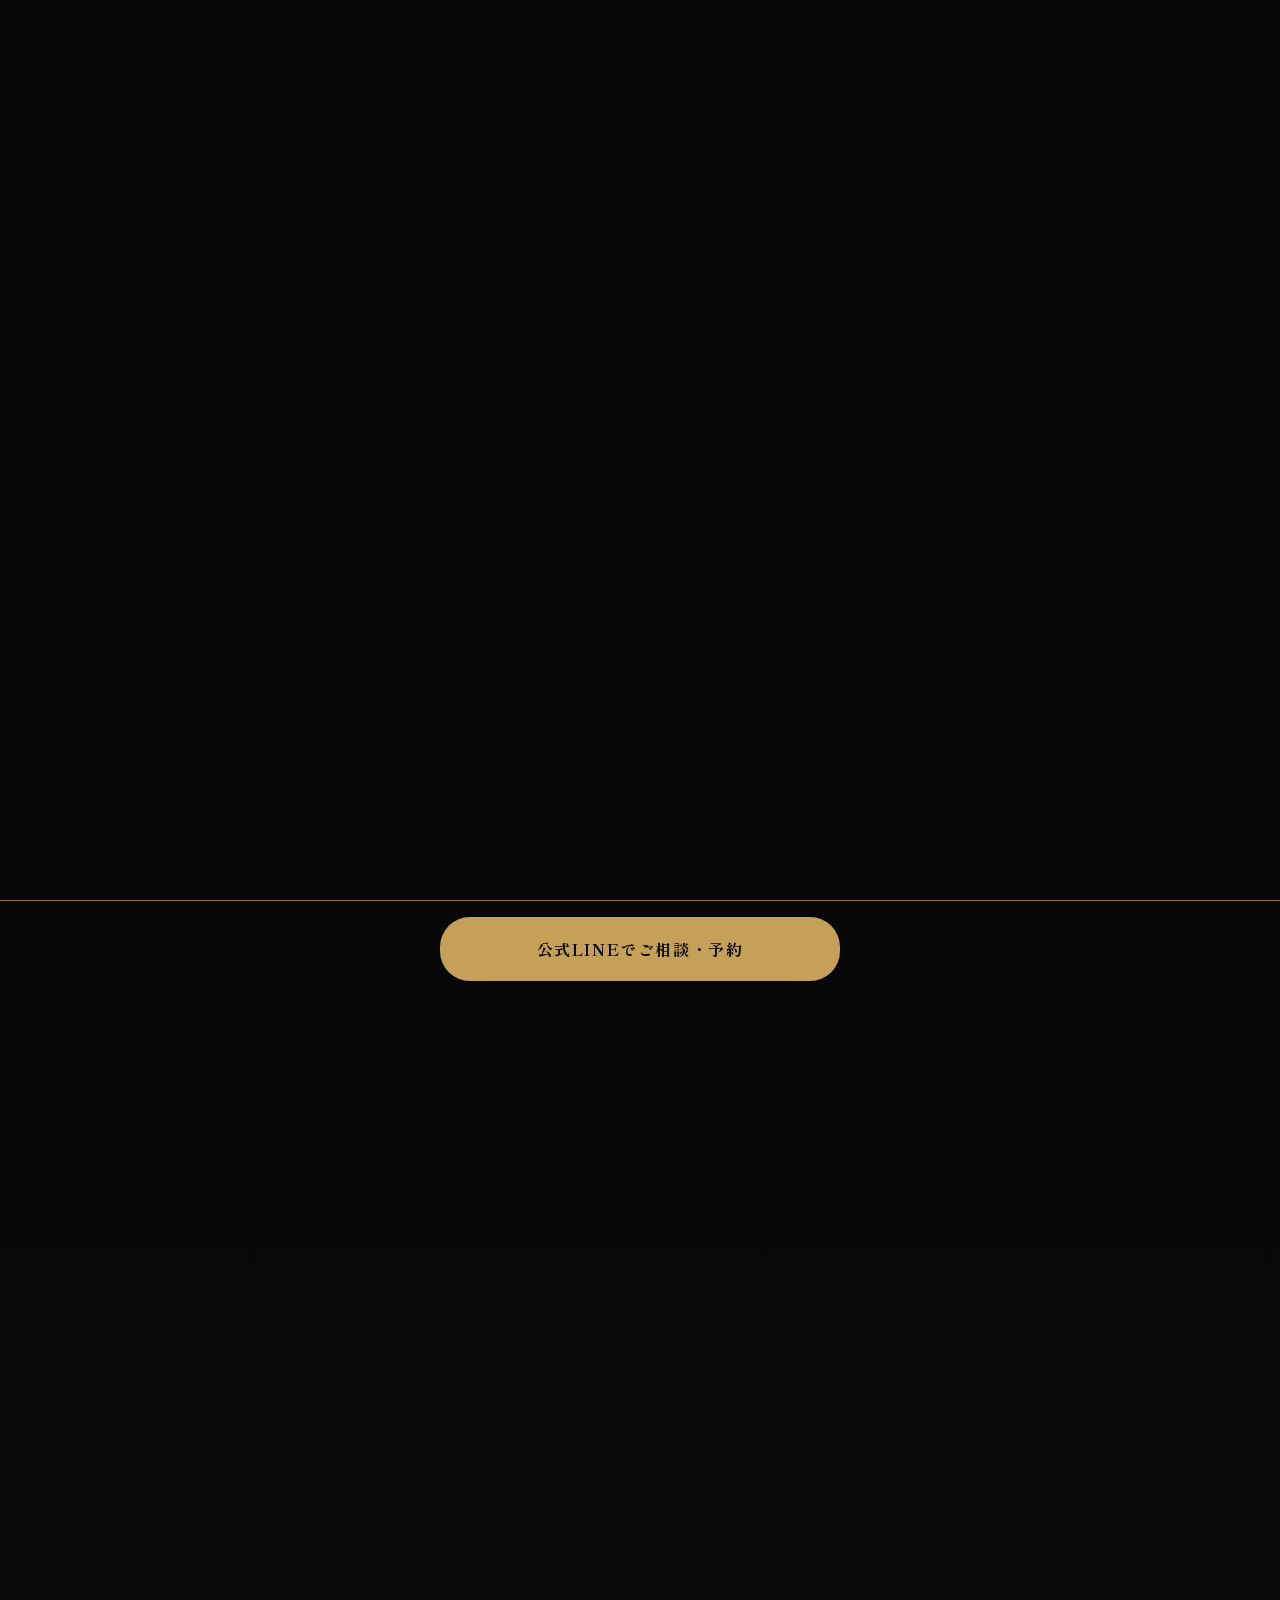
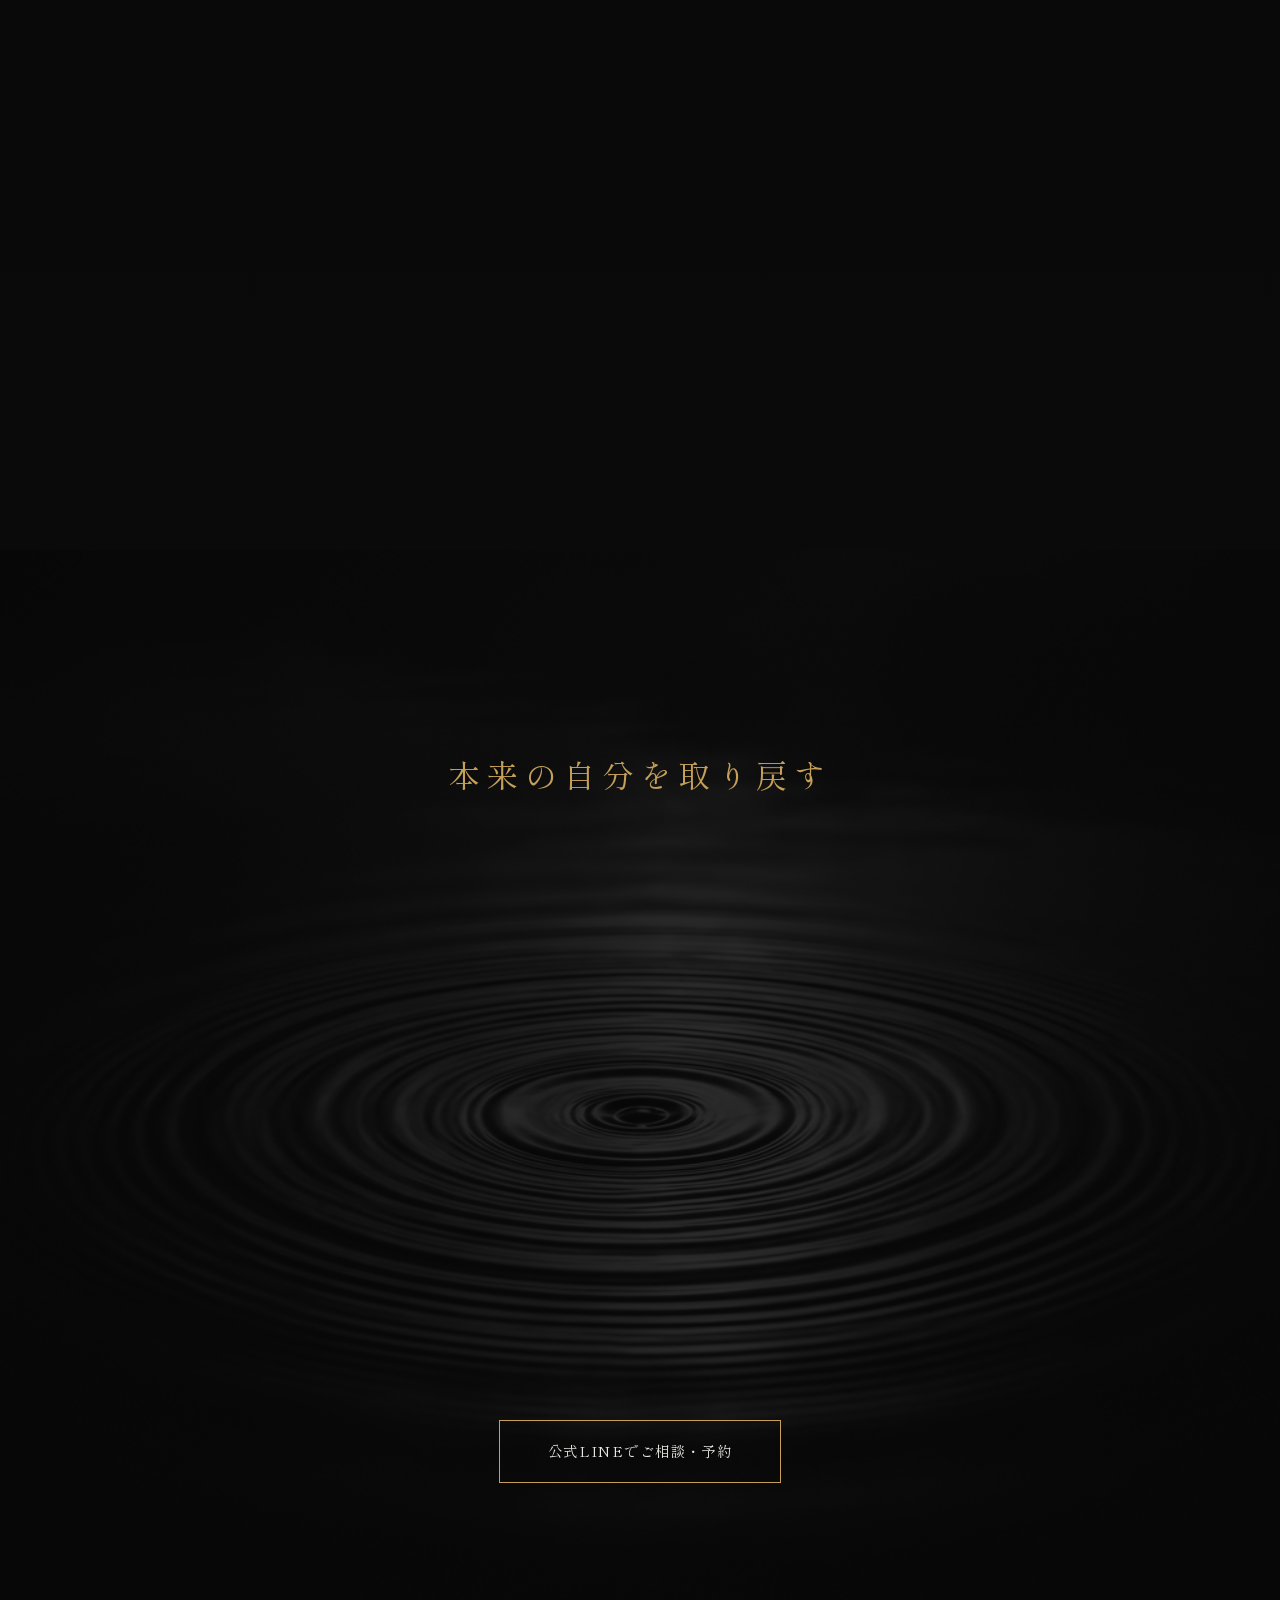
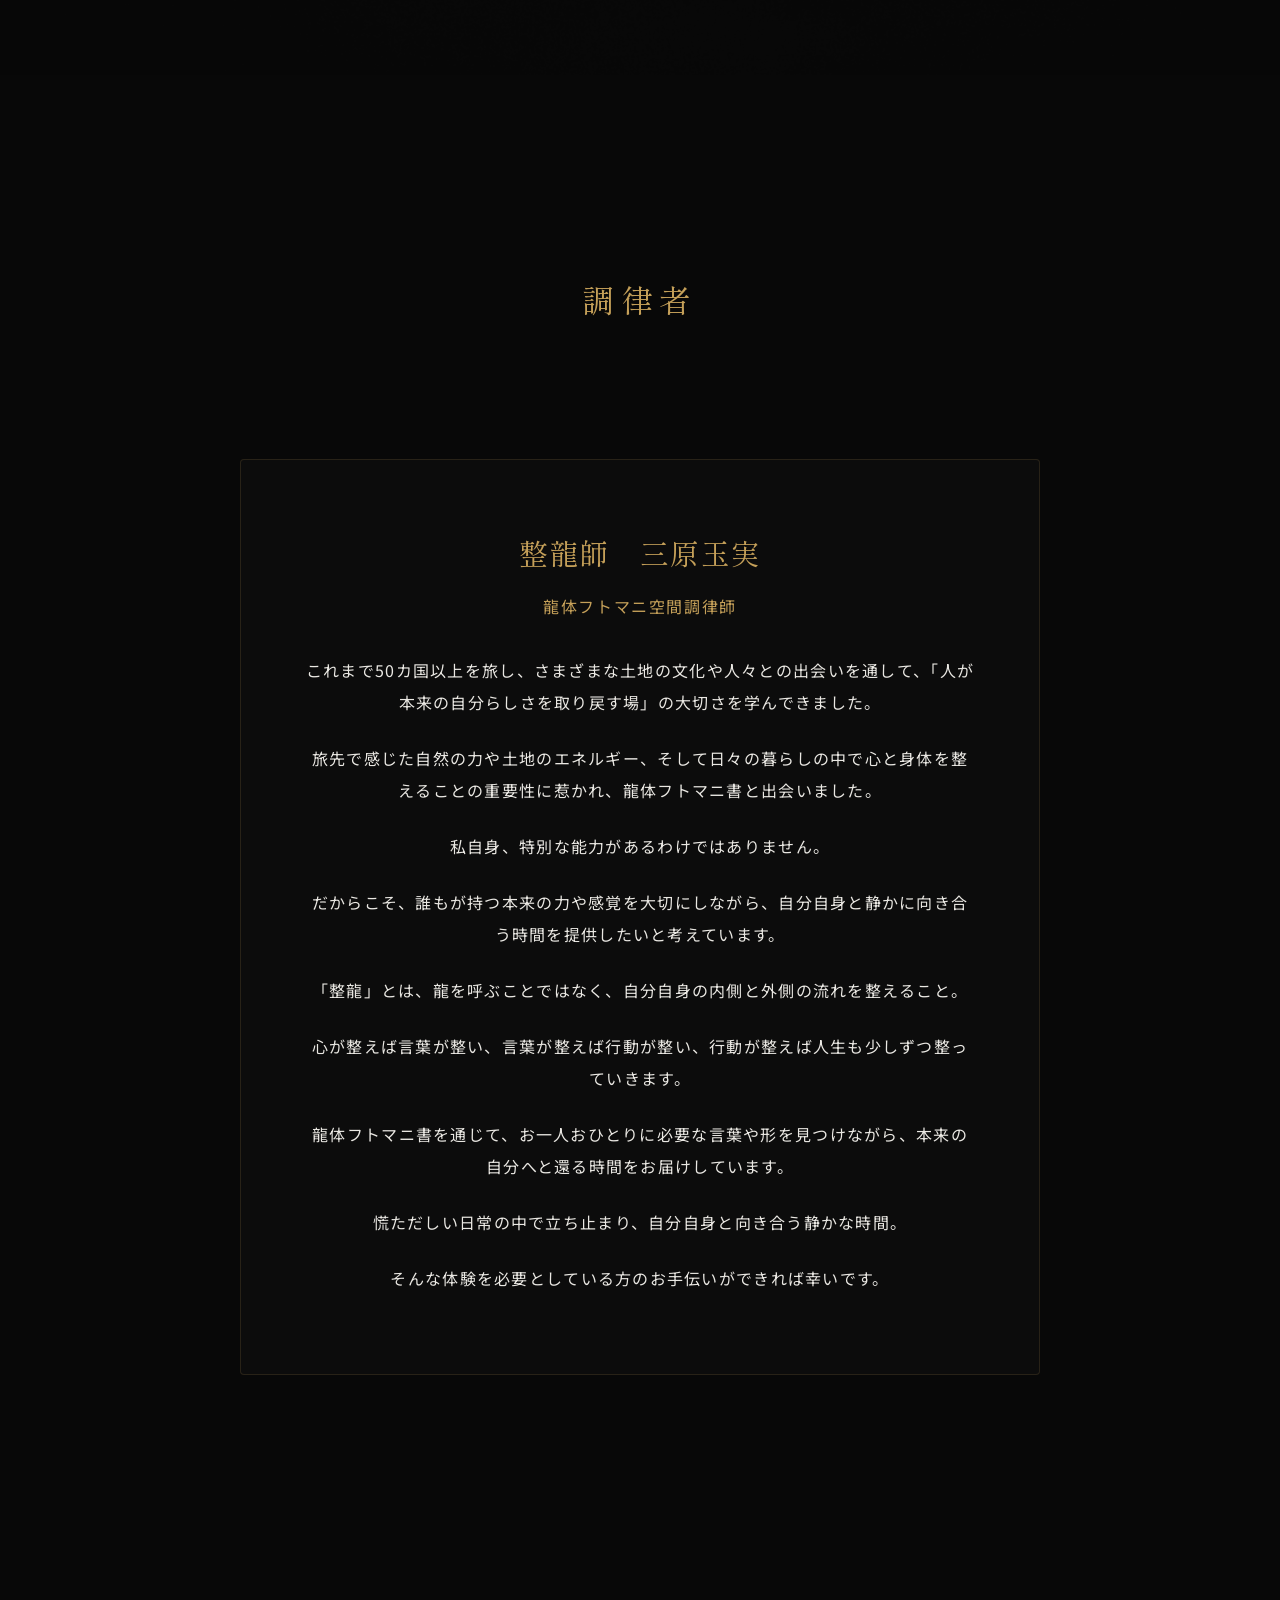
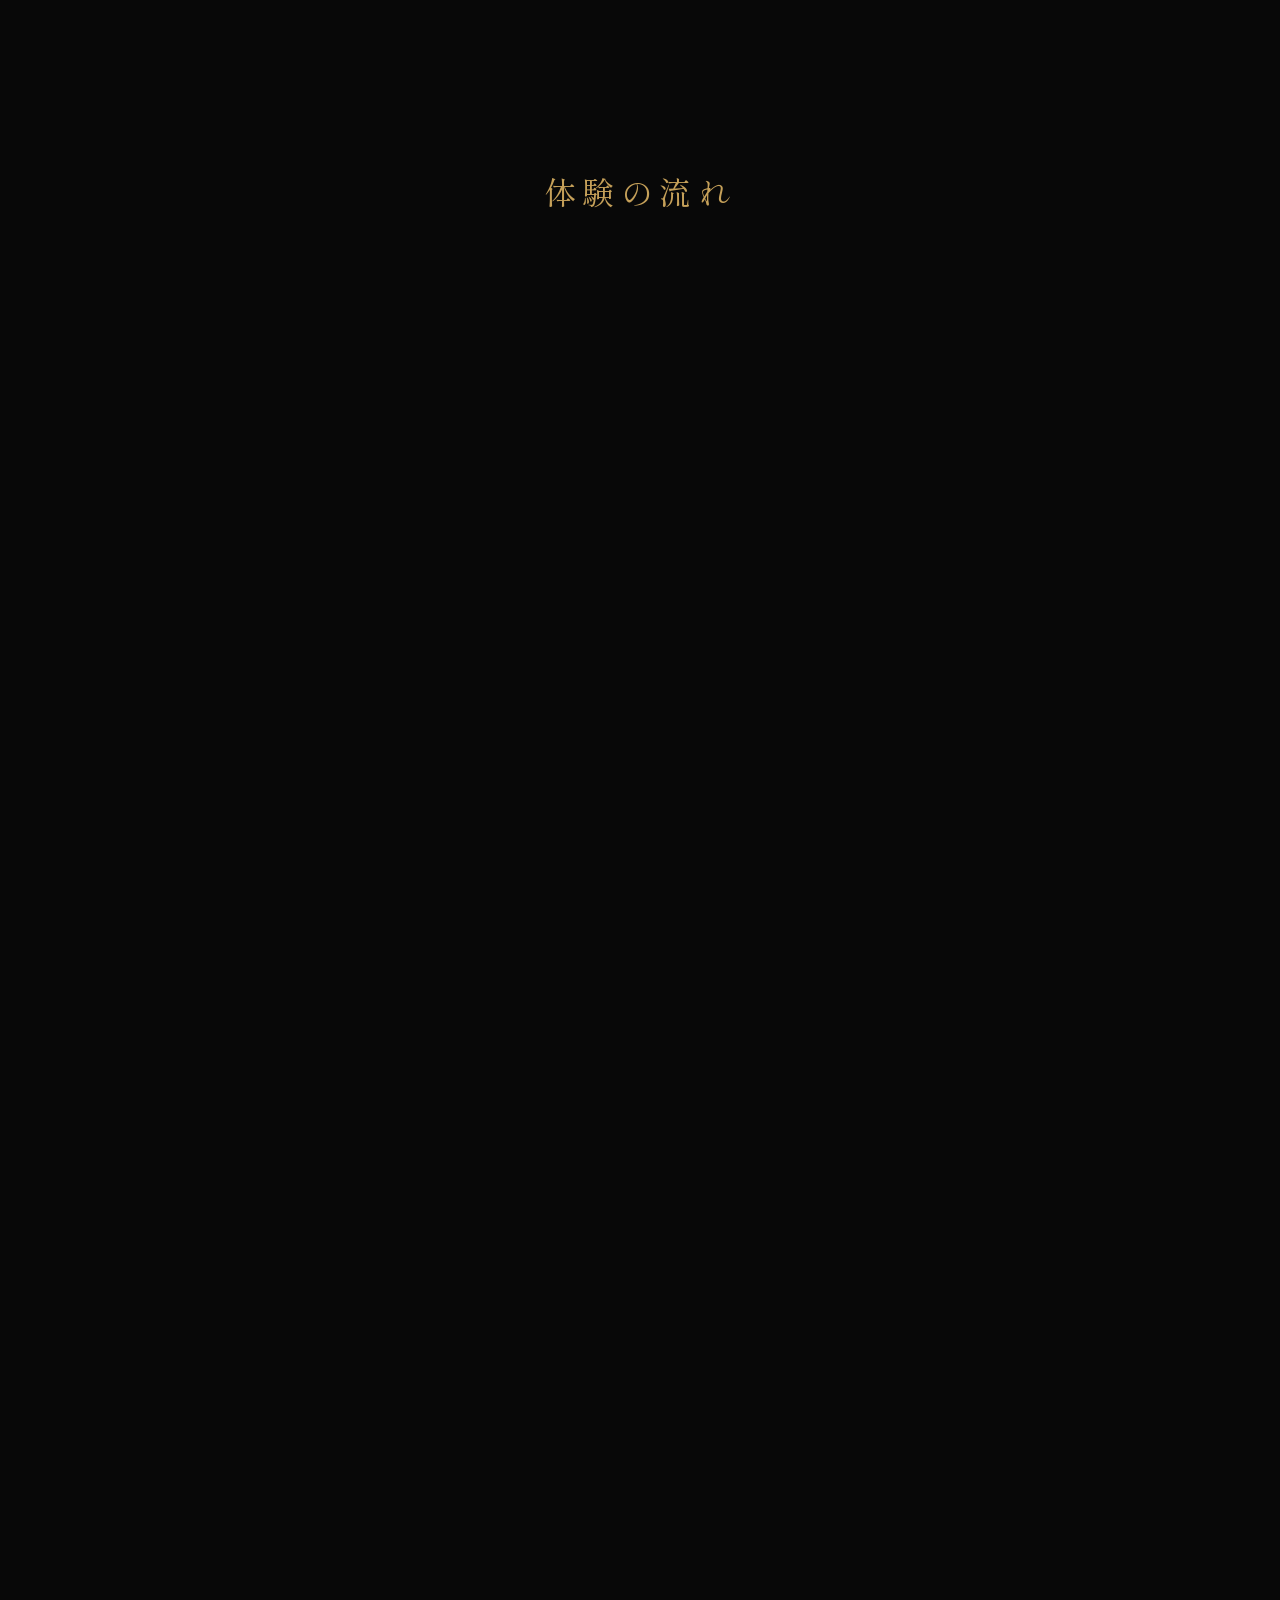
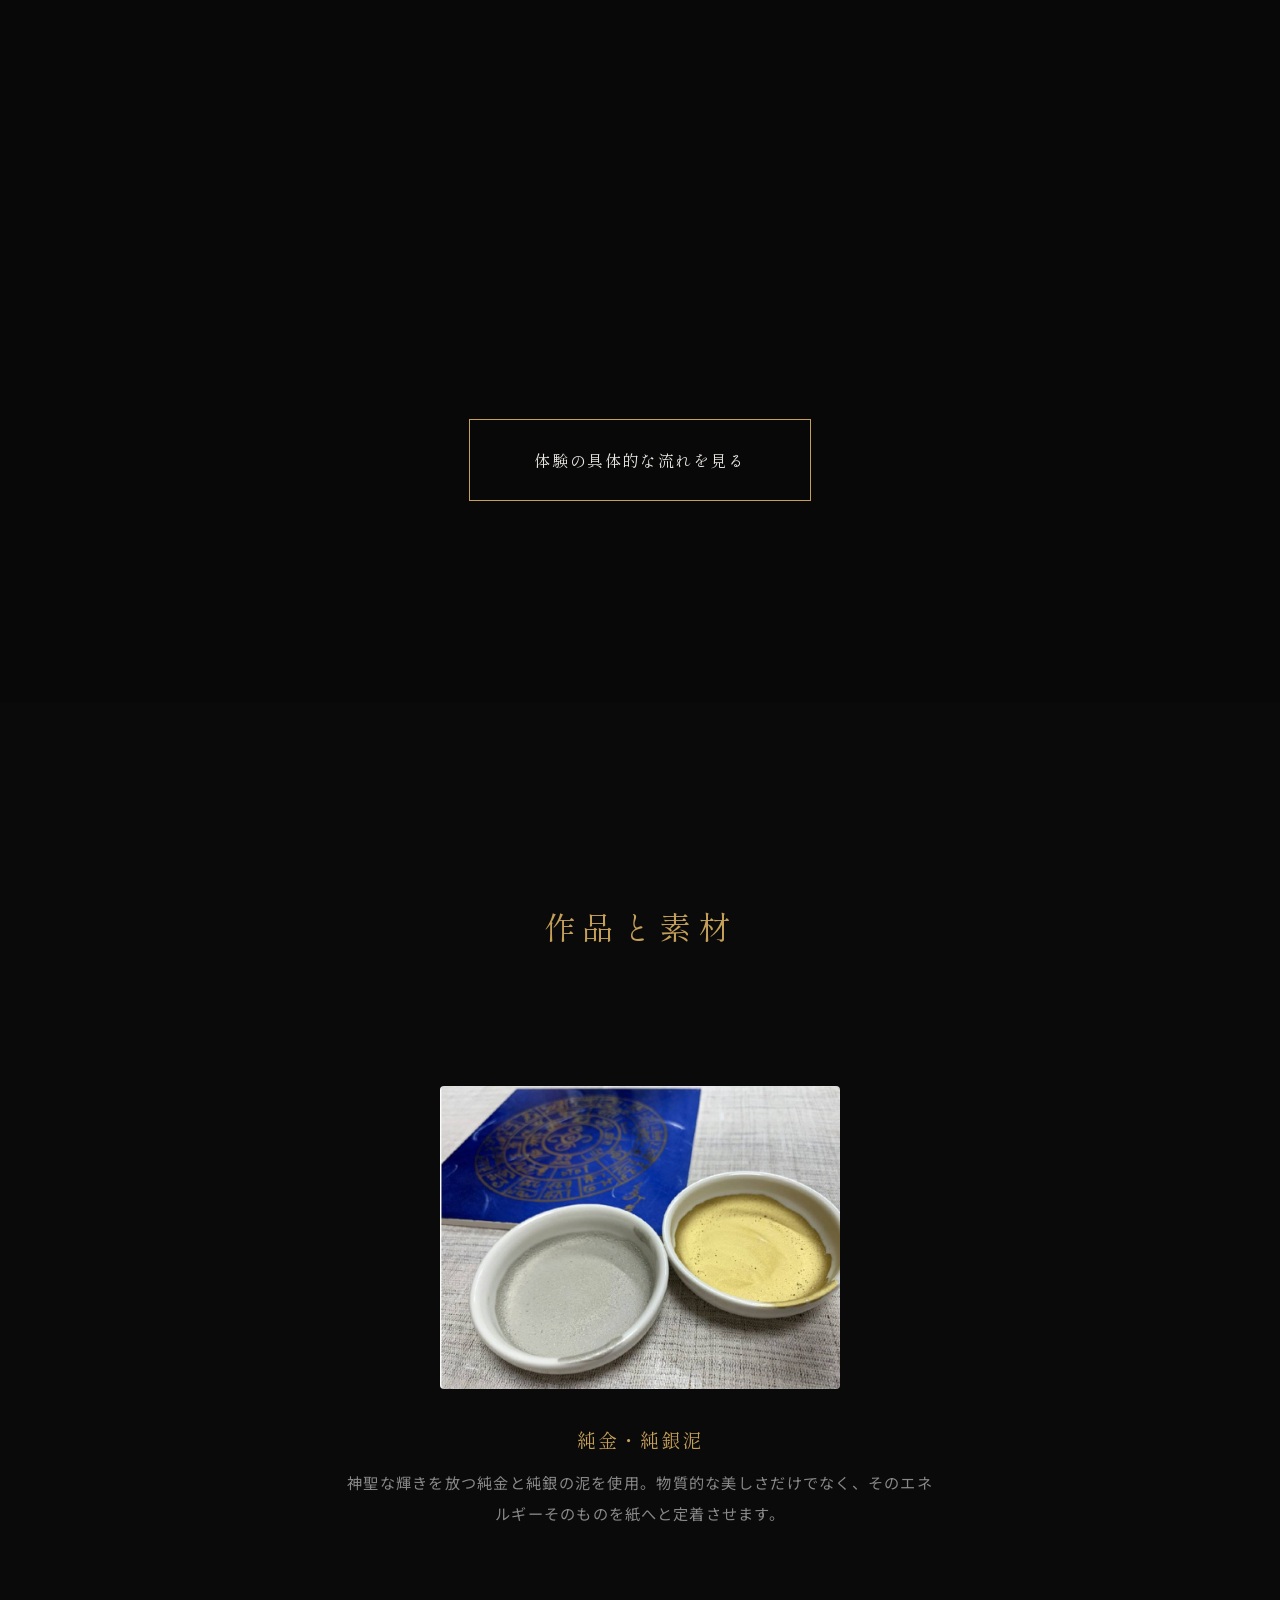
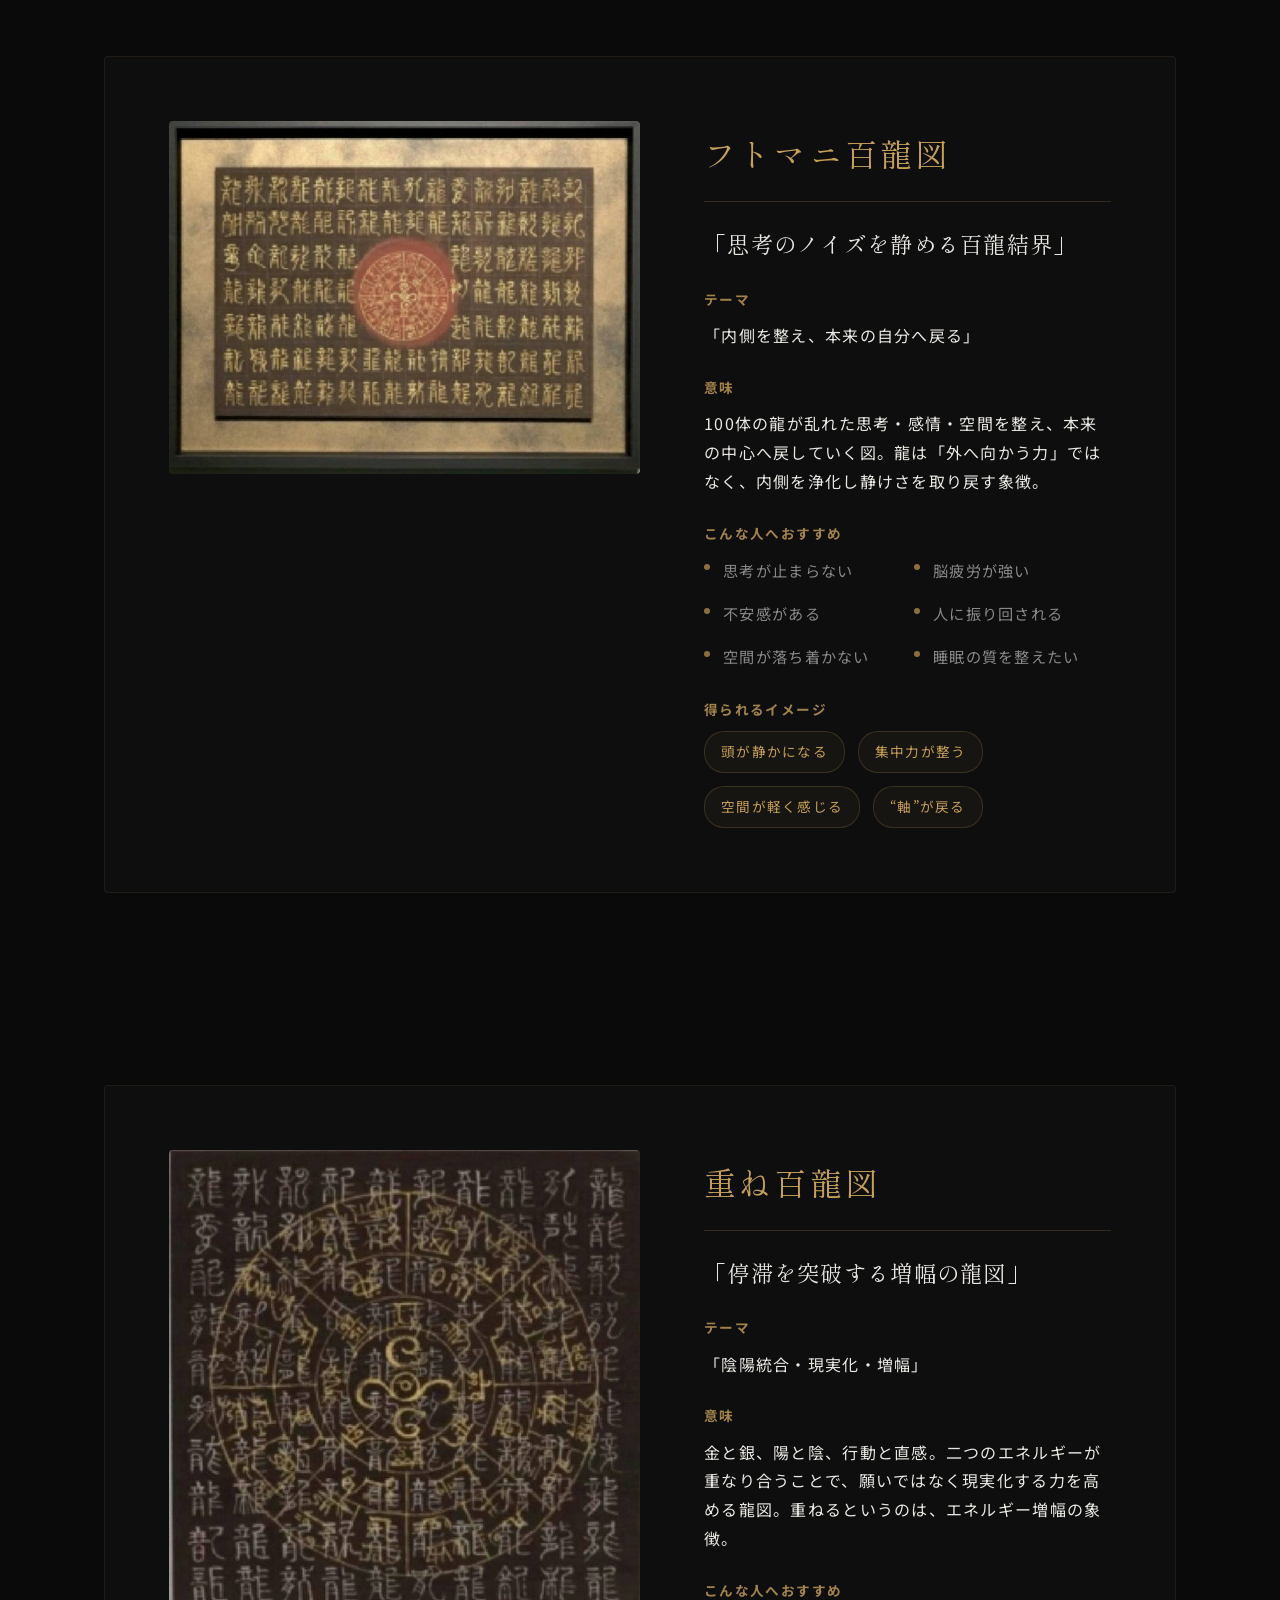
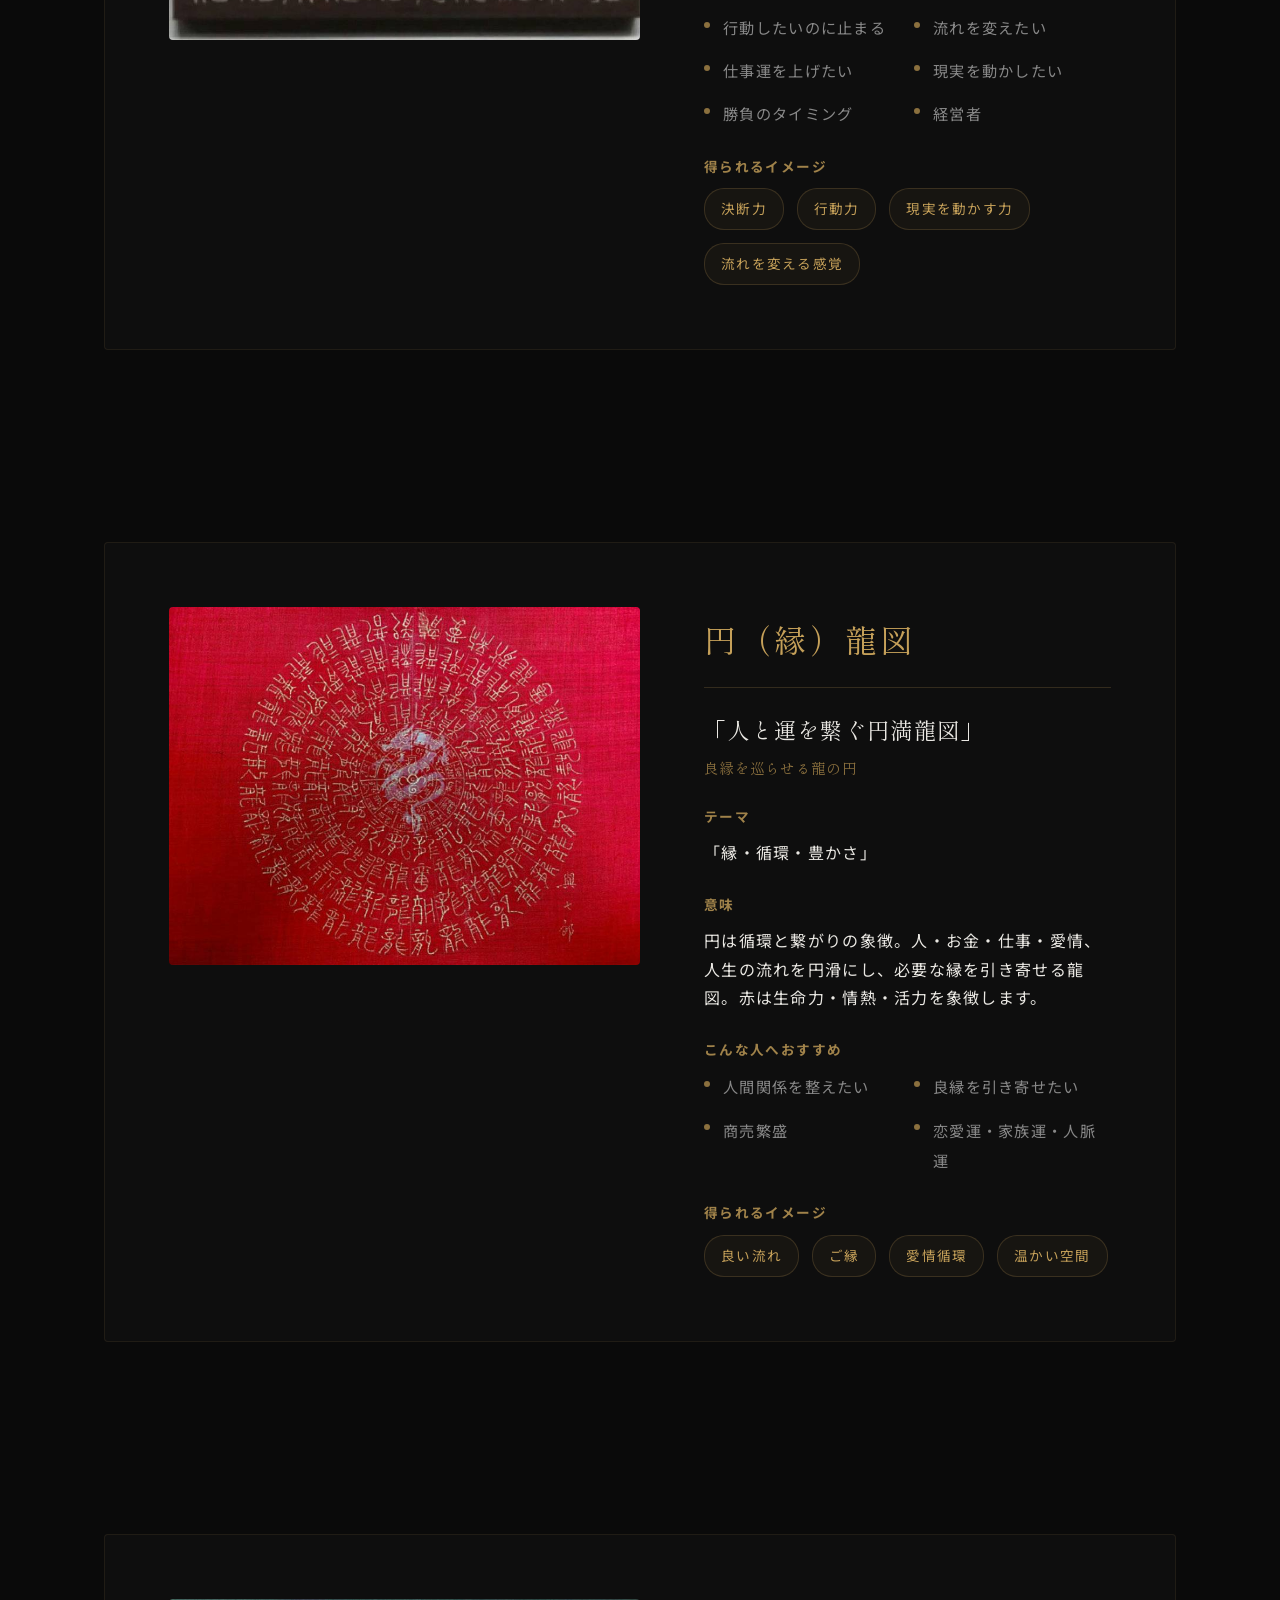
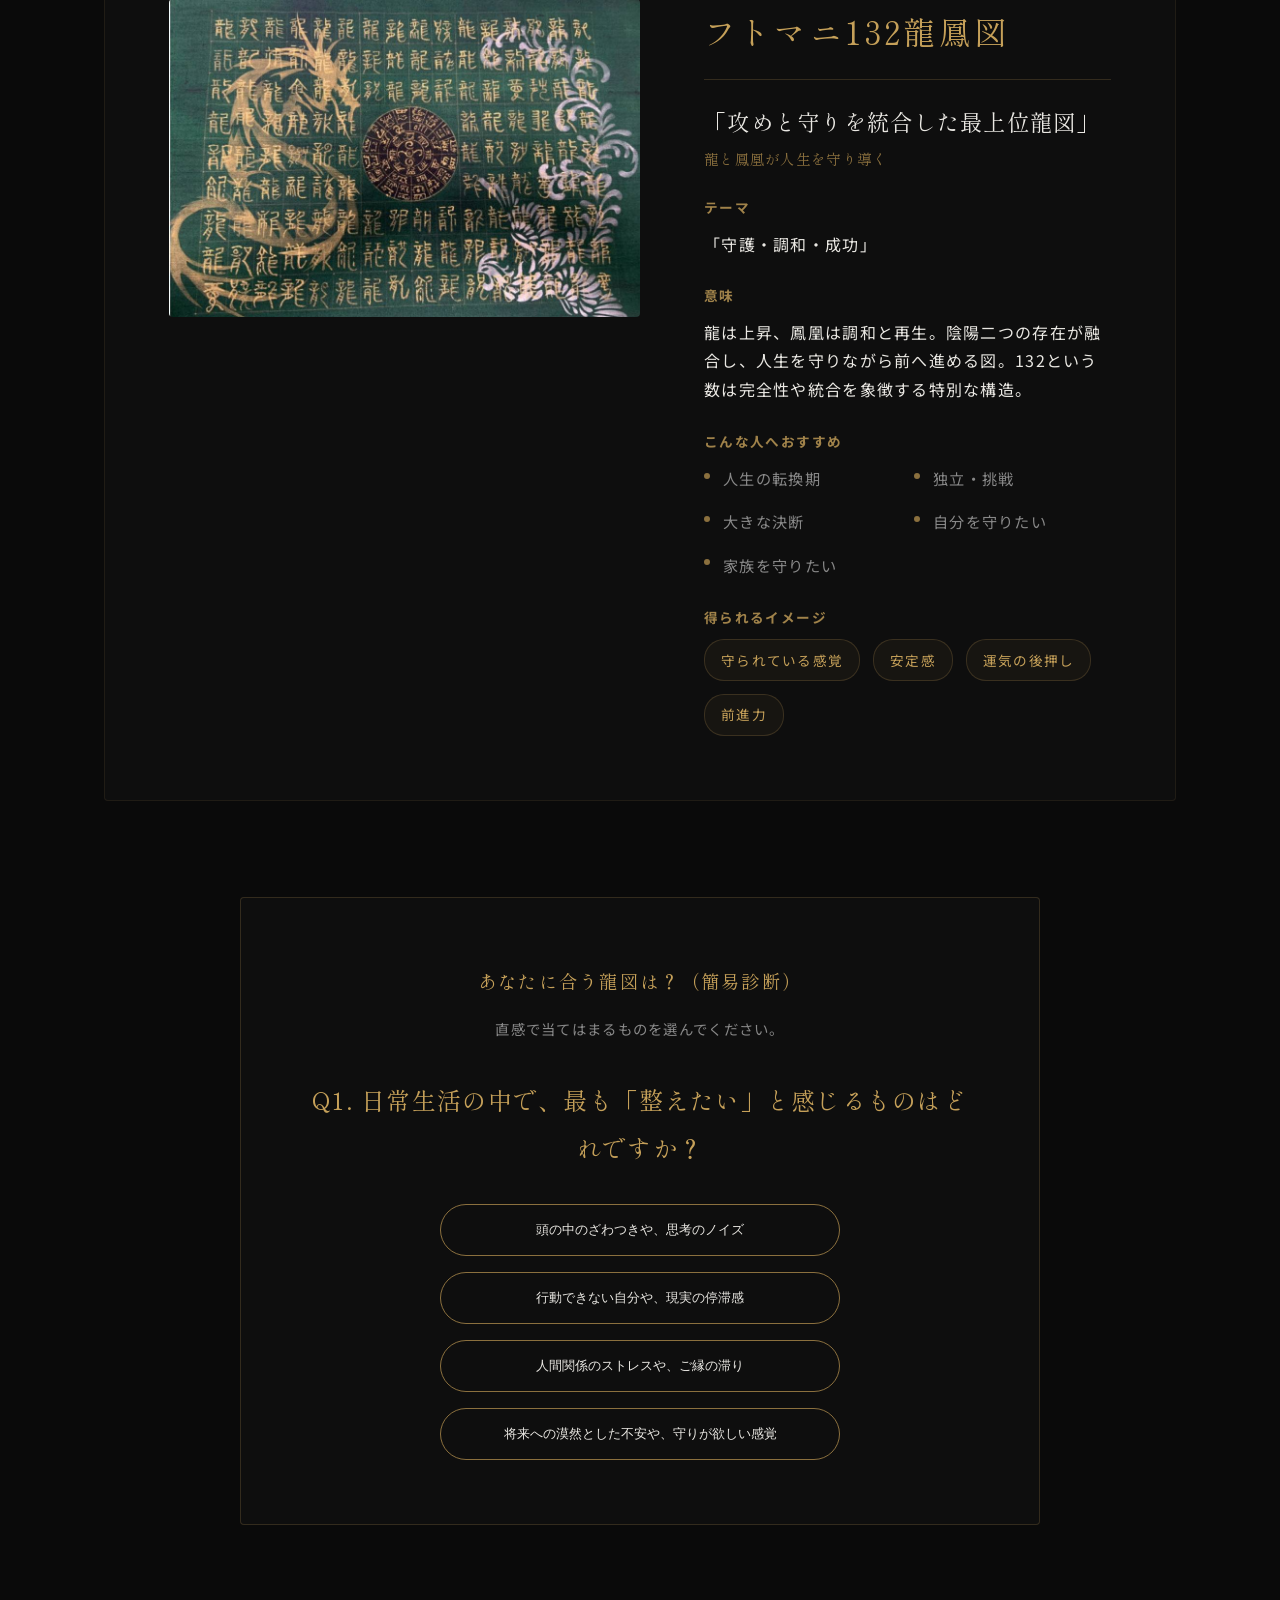
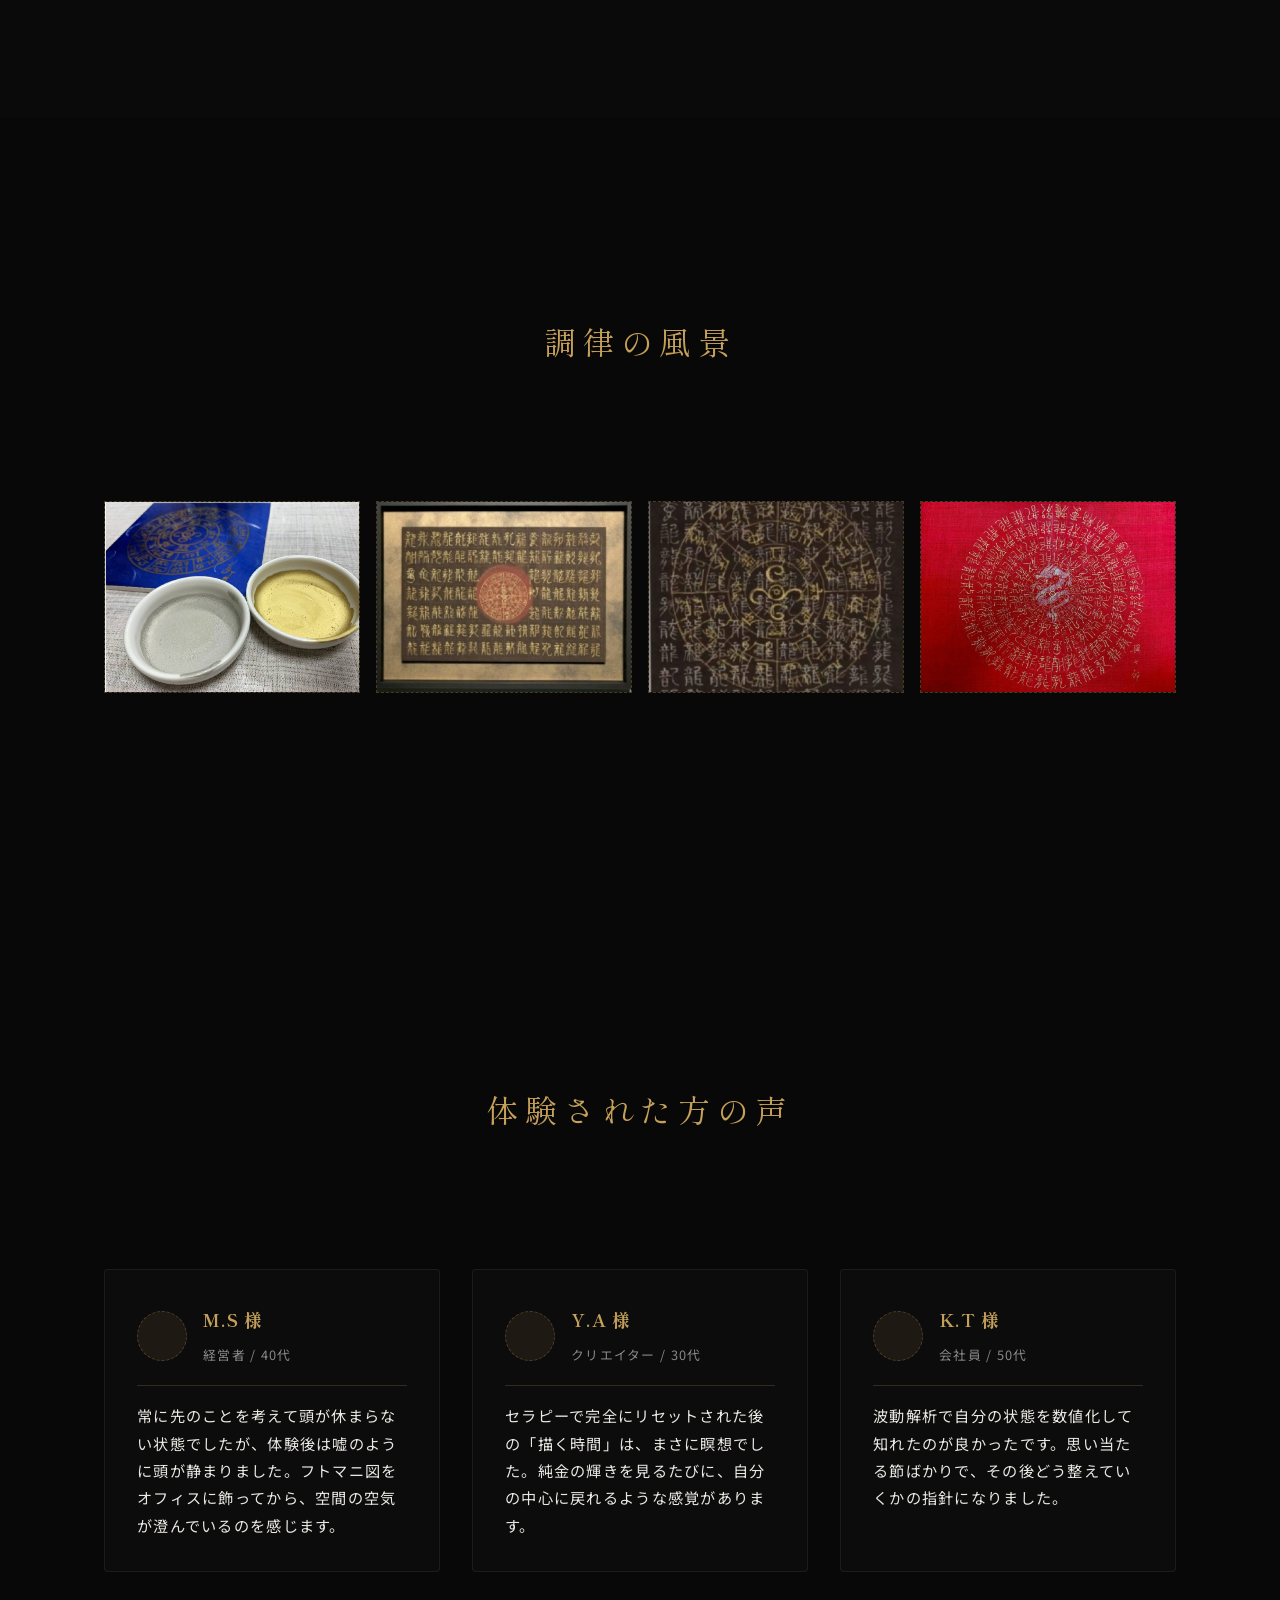
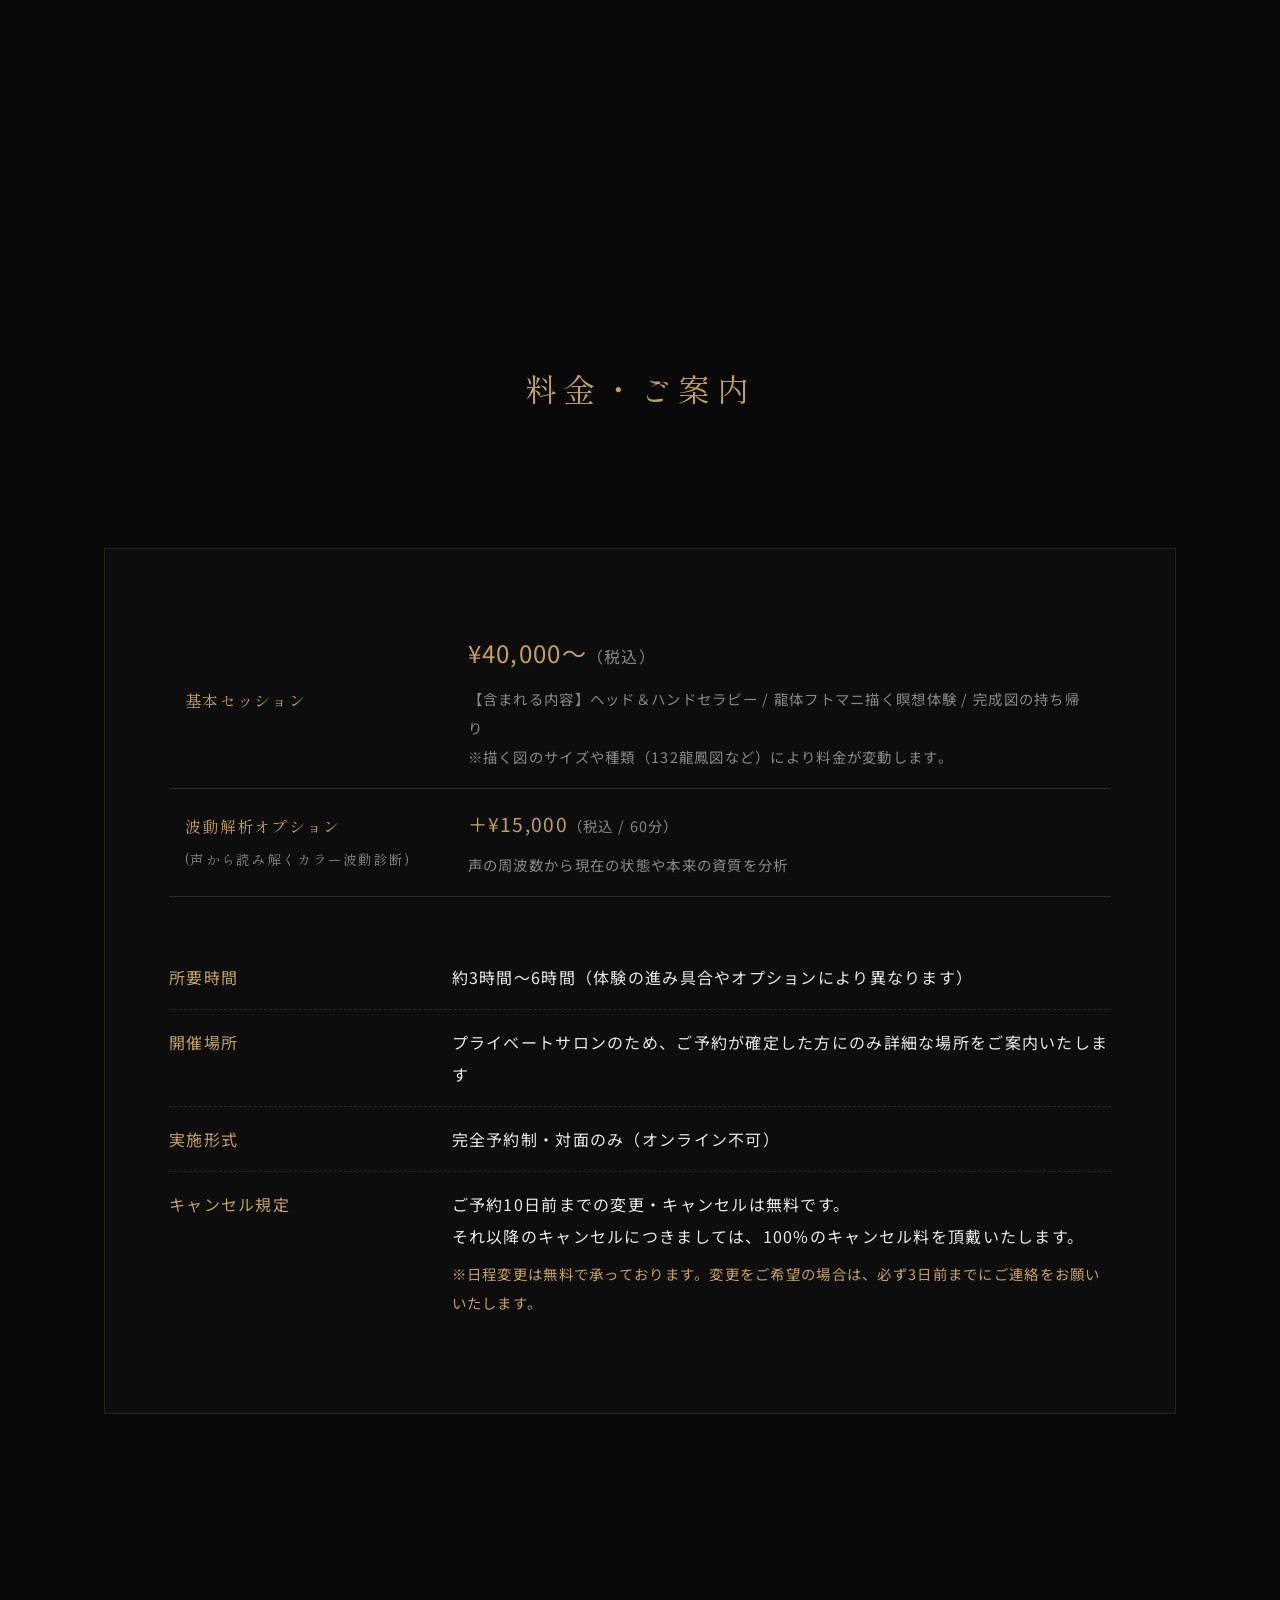
==== index.html @ c81e38b7 "Update profile section: remove image, set name, title, and bio text" ====
<!DOCTYPE html>
<html lang="ja">
<head>
    <meta charset="UTF-8">
    <meta name="viewport" content="width=device-width, initial-scale=1.0">
    <title>整龍 -SEIRYU- | 自分自身を調律するための体験</title>
    <meta name="description" content="波動解析・ヘッド＆ハンドセラピー・龍体フトマニを描く瞑想を通して、本来の自分を取り戻し空間を整える体験を提供します。">
    
    <!-- OGP / Twitter Card -->
    <meta property="og:type" content="website">
    <meta property="og:title" content="整龍 -SEIRYU- | 自分自身を調律するための体験">
    <meta property="og:description" content="波動解析・ヘッド＆ハンドセラピー・龍体フトマニを描く瞑想を通して、本来の自分を取り戻し空間を整える体験を提供します。">
    <meta property="og:url" content="https://seiryu132.github.io/hutomanizu/">
    <meta property="og:image" content="https://seiryu132.github.io/hutomanizu/images/og-image.jpg">
    <meta name="twitter:card" content="summary_large_image">

    <!-- Favicon -->
    <link rel="icon" href="images/favicon.ico">
    <link rel="apple-touch-icon" href="images/apple-touch-icon.png">

    <!-- JSON-LD Structured Data -->
    <script type="application/ld+json">
    {
      "@context": "https://schema.org",
      "@type": "Service",
      "name": "整龍 -SEIRYU-",
      "description": "波動解析・ヘッド＆ハンドセラピー・龍体フトマニを描く瞑想を通した自己調律・空間調律体験",
      "provider": {
        "@type": "LocalBusiness",
        "name": "整龍",
        "image": "https://seiryu132.github.io/hutomanizu/images/og-image.jpg",
        "priceRange": "¥40,000"
      },
      "offers": {
        "@type": "Offer",
        "price": "40000",
        "priceCurrency": "JPY",
        "availability": "https://schema.org/InStock",
        "url": "https://seiryu132.github.io/hutomanizu/"
      }
    }
    </script>
    
    <!-- Google Fonts -->
    <link rel="preconnect" href="https://fonts.googleapis.com">
    <link rel="preconnect" href="https://fonts.gstatic.com" crossorigin>
    <link href="https://fonts.googleapis.com/css2?family=Noto+Sans+JP:wght@300;400&family=Shippori+Mincho:wght@400;500;600&display=swap" rel="stylesheet">
    
    <!-- GSAP -->
    <script src="https://cdnjs.cloudflare.com/ajax/libs/gsap/3.12.2/gsap.min.js"></script>
    <script src="https://cdnjs.cloudflare.com/ajax/libs/gsap/3.12.2/ScrollTrigger.min.js"></script>
    
    <!-- CSS -->
    <link rel="stylesheet" href="style.css">
</head>
<body>
    <div class="loader">
        <div class="loader-text">深呼吸を、ひとつ。</div>
    </div>

    <header class="header">
        <h1 class="logo">整龍</h1>
    </header>

    <main>
        <!-- Hero Section -->
        <section class="hero" id="hero">
            <div class="hero-bg"></div>
            <div class="particles" id="particles"></div>
            <div class="hero-content">
                <p class="hero-copy">
                    <span class="line">心を静める。</span>
                    <span class="line">集中する。</span>
                    <span class="line">内観する。</span>
                </p>
                <div class="scroll-indicator">
                    <span>深く入る</span>
                    <div class="line-down"></div>
                </div>
            </div>
        </section>

        <!-- Empathy Section -->
        <section class="empathy section-padding" id="empathy">
            <div class="container">
                <div class="empathy-text-wrapper">
                    <p class="fade-text">日々の仕事や家庭に追われ、<br>心身の余裕を失っていないだろうか。</p>
                    <p class="fade-text">常に思考や情報が巡り、<br>休んでも頭が休まらない。</p>
                    <p class="fade-text">自分と静かに向き合う時間。<br>精神的な豊かさを感じる瞬間。</p>
                </div>
                <div class="empathy-conclusion">
                    <p class="fade-text">これからの人生を整えるために。<br>一度、立ち止まってみませんか。</p>
                </div>
            </div>
        </section>

        <!-- Concept Section -->
        <section class="concept section-padding" id="concept">
            <div class="concept-bg"></div>
            <div class="container">
                <h2 class="section-title fade-up">本来の自分を取り戻す</h2>
                <div class="concept-content">
                    <p class="fade-up">整龍は、単なるアートや癒しの時間ではありません。</p>
                    <p class="fade-up">「気」と「場」を整え、自分自身を調律するための体験です。</p>
                    <br><br>
                    <p class="fade-up highlight">描くのではなく、整える。</p>
                    <p class="fade-up">波動を知り、身体をゆるめ、深い集中の中で描く。その一連のプロセスを通して、日常から人生そのものが整っていく。これは、人と空間を整えるための統合的体験です。</p>
                    
                    <div class="inline-cta fade-up">
                        <a href="https://lin.ee/SpUNMGM" target="_blank" rel="noopener noreferrer" class="btn-primary">
                            <span class="btn-text">公式LINEでご相談・予約</span>
                            <div class="btn-glow"></div>
                        </a>
                    </div>
                </div>
            </div>
        </section>

        <!-- Profile Section -->
        <section class="profile section-padding" id="profile">
            <div class="container">
                <h2 class="section-title fade-up">調律者</h2>
                <div class="profile-content fade-up" style="display: block; text-align: center; max-width: 800px; margin: 0 auto;">
                    <div class="profile-text" style="padding: 0;">
                        <h3 style="margin-bottom: 0.5rem; font-size: 1.8rem;">整龍師　三原玉実</h3>
                        <span class="title" style="display: block; margin-bottom: 2rem; color: var(--accent-gold); letter-spacing: 0.1em;">龍体フトマニ空間調律師</span>
                        
                        <p style="margin-bottom: 1.5rem;">これまで50カ国以上を旅し、さまざまな土地の文化や人々との出会いを通して、「人が本来の自分らしさを取り戻す場」の大切さを学んできました。</p>
                        
                        <p style="margin-bottom: 1.5rem;">旅先で感じた自然の力や土地のエネルギー、そして日々の暮らしの中で心と身体を整えることの重要性に惹かれ、龍体フトマニ書と出会いました。</p>
                        
                        <p style="margin-bottom: 1.5rem;">私自身、特別な能力があるわけではありません。</p>
                        
                        <p style="margin-bottom: 1.5rem;">だからこそ、誰もが持つ本来の力や感覚を大切にしながら、自分自身と静かに向き合う時間を提供したいと考えています。</p>
                        
                        <p style="margin-bottom: 1.5rem;">「整龍」とは、龍を呼ぶことではなく、自分自身の内側と外側の流れを整えること。</p>
                        
                        <p style="margin-bottom: 1.5rem;">心が整えば言葉が整い、言葉が整えば行動が整い、行動が整えば人生も少しずつ整っていきます。</p>
                        
                        <p style="margin-bottom: 1.5rem;">龍体フトマニ書を通じて、お一人おひとりに必要な言葉や形を見つけながら、本来の自分へと還る時間をお届けしています。</p>
                        
                        <p style="margin-bottom: 1.5rem;">慌ただしい日常の中で立ち止まり、自分自身と向き合う静かな時間。</p>
                        
                        <p>そんな体験を必要としている方のお手伝いができれば幸いです。</p>
                    </div>
                </div>
            </div>
        </section>

        <!-- Services Section -->
        <section class="services section-padding" id="services">
            <div class="container">
                <h2 class="section-title fade-up">体験の流れ</h2>
                <div class="service-list">
                    <div class="service-item fade-up">
                        <div class="service-number">壱</div>
                        <div class="service-text">
                            <h3>ヘッド＆ハンドセラピー</h3>
                            <p>身体の緊張をゆるめ、気を鎮めます。思考のノイズを静めて深いリラックス状態へ導くことで、内観しやすく、描くための土台が整います。</p>
                        </div>
                    </div>
                    <div class="service-item fade-up">
                        <div class="service-number">弐</div>
                        <div class="service-text">
                            <h3>描く瞑想（龍体フトマニ）</h3>
                            <p>整った状態でフトマニを描く、瞑想的な創作体験。集中、無心、静けさの中で、自分自身と深く向き合う時間となります。</p>
                        </div>
                    </div>
                    <div class="service-item fade-up">
                        <div class="service-number">参</div>
                        <div class="service-text">
                            <h3>空間の調律</h3>
                            <p>完成した龍体フトマニ図は、単なる作品ではありません。自宅や職場に飾ることで「場を整える存在」となり、日常空間に落ち着きと調和をもたらします。</p>
                        </div>
                    </div>

                    <!-- Optional Service -->
                    <div class="service-item fade-up" style="border-top: 1px dashed rgba(197, 160, 89, 0.3); margin-top: var(--spacing-sm); padding-top: var(--spacing-sm);">
                        <div class="service-number" style="font-size: 1.5rem; letter-spacing: 0.05em; color: var(--accent-gold);">Option</div>
                        <div class="service-text">
                            <h3>声から読み解くカラー波動診断 <span style="font-size: 0.8rem; color: var(--accent-gold); border: 1px solid var(--accent-gold); padding: 0.2rem 0.6rem; border-radius: 20px; margin-left: 0.5rem; vertical-align: middle;">オプション</span></h3>
                            <p>声の周波数から現在の状態や本来の資質を分析し、龍体フトマニ図に使用する麻布の色選びをサポートします。※別途料金</p>
                        </div>
                    </div>
                    <div style="text-align: center; margin-top: 4rem;">
                        <a href="flow.html" class="btn-primary" style="display: inline-block;">
                            <span class="btn-text">体験の具体的な流れを見る</span>
                            <div class="btn-glow"></div>
                        </a>
                    </div>
                </div>
            </div>
        </section>

        <!-- Works Section -->
        <section class="works section-padding" id="works">
            <div class="container">
                <h2 class="section-title fade-up">作品と素材</h2>
                <!-- Material Intro -->
                <div class="material-intro fade-up">
                    <div class="material-image">
                        <img src="images/work1.jpg" alt="純金・純銀泥">
                    </div>
                    <div class="material-text">
                        <h3>純金・純銀泥</h3>
                        <p>神聖な輝きを放つ純金と純銀の泥を使用。物質的な美しさだけでなく、そのエネルギーそのものを紙へと定着させます。</p>
                    </div>
                </div>

                <div class="works-list">
                    <!-- Item 1 -->
                    <div class="work-detail-item fade-up">
                        <div class="wd-image">
                            <img src="images/work2.jpg" alt="フトマニ百龍図">
                        </div>
                        <div class="wd-content">
                            <h3 class="wd-title">フトマニ百龍図</h3>
                            <p class="wd-catchphrase">「思考のノイズを静める百龍結界」</p>
                            
                            <div class="wd-section">
                                <h4>テーマ</h4>
                                <p>「内側を整え、本来の自分へ戻る」</p>
                            </div>
                            
                            <div class="wd-section">
                                <h4>意味</h4>
                                <p>100体の龍が乱れた思考・感情・空間を整え、本来の中心へ戻していく図。龍は「外へ向かう力」ではなく、内側を浄化し静けさを取り戻す象徴。</p>
                            </div>

                            <div class="wd-section">
                                <h4>こんな人へおすすめ</h4>
                                <ul class="wd-list">
                                    <li>思考が止まらない</li>
                                    <li>脳疲労が強い</li>
                                    <li>不安感がある</li>
                                    <li>人に振り回される</li>
                                    <li>空間が落ち着かない</li>
                                    <li>睡眠の質を整えたい</li>
                                </ul>
                            </div>

                            <div class="wd-section">
                                <h4>得られるイメージ</h4>
                                <div class="wd-tags">
                                    <span>頭が静かになる</span>
                                    <span>集中力が整う</span>
                                    <span>空間が軽く感じる</span>
                                    <span>“軸”が戻る</span>
                                </div>
                            </div>
                        </div>
                    </div>

                    <!-- Item 2 -->
                    <div class="work-detail-item fade-up">
                        <div class="wd-image">
                            <img src="images/work3.jpg" alt="重ね百龍図">
                        </div>
                        <div class="wd-content">
                            <h3 class="wd-title">重ね百龍図</h3>
                            <p class="wd-catchphrase">「停滞を突破する増幅の龍図」</p>
                            
                            <div class="wd-section">
                                <h4>テーマ</h4>
                                <p>「陰陽統合・現実化・増幅」</p>
                            </div>
                            
                            <div class="wd-section">
                                <h4>意味</h4>
                                <p>金と銀、陽と陰、行動と直感。二つのエネルギーが重なり合うことで、願いではなく現実化する力を高める龍図。重ねるというのは、エネルギー増幅の象徴。</p>
                            </div>

                            <div class="wd-section">
                                <h4>こんな人へおすすめ</h4>
                                <ul class="wd-list">
                                    <li>行動したいのに止まる</li>
                                    <li>流れを変えたい</li>
                                    <li>仕事運を上げたい</li>
                                    <li>現実を動かしたい</li>
                                    <li>勝負のタイミング</li>
                                    <li>経営者</li>
                                </ul>
                            </div>

                            <div class="wd-section">
                                <h4>得られるイメージ</h4>
                                <div class="wd-tags">
                                    <span>決断力</span>
                                    <span>行動力</span>
                                    <span>現実を動かす力</span>
                                    <span>流れを変える感覚</span>
                                </div>
                            </div>
                        </div>
                    </div>

                    <!-- Item 3 -->
                    <div class="work-detail-item fade-up">
                        <div class="wd-image">
                            <img src="images/work4.jpg" alt="円（縁）龍図">
                        </div>
                        <div class="wd-content">
                            <h3 class="wd-title">円（縁）龍図</h3>
                            <p class="wd-catchphrase">「人と運を繋ぐ円満龍図」<br><span class="sub-catchphrase">良縁を巡らせる龍の円</span></p>
                            
                            <div class="wd-section">
                                <h4>テーマ</h4>
                                <p>「縁・循環・豊かさ」</p>
                            </div>
                            
                            <div class="wd-section">
                                <h4>意味</h4>
                                <p>円は循環と繋がりの象徴。人・お金・仕事・愛情、人生の流れを円滑にし、必要な縁を引き寄せる龍図。赤は生命力・情熱・活力を象徴します。</p>
                            </div>

                            <div class="wd-section">
                                <h4>こんな人へおすすめ</h4>
                                <ul class="wd-list">
                                    <li>人間関係を整えたい</li>
                                    <li>良縁を引き寄せたい</li>
                                    <li>商売繁盛</li>
                                    <li>恋愛運・家族運・人脈運</li>
                                </ul>
                            </div>

                            <div class="wd-section">
                                <h4>得られるイメージ</h4>
                                <div class="wd-tags">
                                    <span>良い流れ</span>
                                    <span>ご縁</span>
                                    <span>愛情循環</span>
                                    <span>温かい空間</span>
                                </div>
                            </div>
                        </div>
                    </div>

                    <!-- Item 4 -->
                    <div class="work-detail-item fade-up">
                        <div class="wd-image">
                            <img src="images/work5.jpg" alt="フトマニ132龍鳳図">
                        </div>
                        <div class="wd-content">
                            <h3 class="wd-title">フトマニ132龍鳳図</h3>
                            <p class="wd-catchphrase">「攻めと守りを統合した最上位龍図」<br><span class="sub-catchphrase">龍と鳳凰が人生を守り導く</span></p>
                            
                            <div class="wd-section">
                                <h4>テーマ</h4>
                                <p>「守護・調和・成功」</p>
                            </div>
                            
                            <div class="wd-section">
                                <h4>意味</h4>
                                <p>龍は上昇、鳳凰は調和と再生。陰陽二つの存在が融合し、人生を守りながら前へ進める図。132という数は完全性や統合を象徴する特別な構造。</p>
                            </div>

                            <div class="wd-section">
                                <h4>こんな人へおすすめ</h4>
                                <ul class="wd-list">
                                    <li>人生の転換期</li>
                                    <li>独立・挑戦</li>
                                    <li>大きな決断</li>
                                    <li>自分を守りたい</li>
                                    <li>家族を守りたい</li>
                                </ul>
                            </div>

                            <div class="wd-section">
                                <h4>得られるイメージ</h4>
                                <div class="wd-tags">
                                    <span>守られている感覚</span>
                                    <span>安定感</span>
                                    <span>運気の後押し</span>
                                    <span>前進力</span>
                                </div>
                            </div>
                        </div>
                    </div>
                </div>
                
                <!-- Diagnosis UI -->
                <div class="diagnosis-container fade-up" style="margin-top: 6rem;">
                    <h3 style="font-family: var(--font-heading); color: var(--accent-gold); margin-bottom: 1rem;">あなたに合う龍図は？（簡易診断）</h3>
                    <p style="margin-bottom: 2rem; color: var(--text-muted); font-size: 0.9rem;">直感で当てはまるものを選んでください。</p>
                    
                    <div id="diag-app">
                        <div class="diag-question" id="diag-q">思考が止まらず、脳が疲れていると感じる</div>
                        <div class="diag-options" id="diag-opts">
                            <button class="diag-btn" onclick="nextDiag(true)">はい、とても感じる</button>
                            <button class="diag-btn" onclick="nextDiag(false)">いいえ、それほどでもない</button>
                        </div>
                        <div class="diag-result" id="diag-res">
                            <h4 style="font-size: 1.5rem; color: var(--accent-gold); margin-bottom: 1rem;">おすすめの龍図：<br><span id="res-name">フトマニ百龍図</span></h4>
                            <p id="res-desc" style="margin-bottom: 2rem;">100体の龍が乱れた思考・感情・空間を整え、本来の中心へ戻していく図。思考のノイズを静めたいあなたに最適です。</p>
                            <button class="diag-btn" onclick="resetDiag()" style="font-size: 0.9rem; padding: 0.5rem 2rem;">もう一度診断する</button>
                        </div>
                    </div>
                </div>
            </div>
        </section>

        <!-- Gallery Section -->
        <section class="gallery section-padding" id="gallery">
            <div class="container">
                <h2 class="section-title fade-up">調律の風景</h2>
                <div class="gallery-section-grid">
                    <!-- TODO: 要記入 - 実際の風景写真を配置 (画像パスを書き換え) -->
                    <div class="g-item fade-up" onclick="openLightbox(this)"><img src="images/work1.jpg" alt="セッション風景" loading="lazy"></div>
                    <div class="g-item fade-up" onclick="openLightbox(this)"><img src="images/work2.jpg" alt="空間" loading="lazy"></div>
                    <div class="g-item fade-up" onclick="openLightbox(this)"><img src="images/work3.jpg" alt="制作過程" loading="lazy"></div>
                    <div class="g-item fade-up" onclick="openLightbox(this)"><img src="images/work4.jpg" alt="完成作品" loading="lazy"></div>
                </div>
            </div>
        </section>

        <!-- Testimonials Section -->
        <section class="testimonials section-padding" id="testimonials">
            <div class="container">
                <h2 class="section-title fade-up">体験された方の声</h2>
                <div class="testimonials-grid">
                    <!-- Testimonial 1 -->
                    <div class="testimonial-card fade-up">
                        <div class="testimonial-header">
                            <div class="t-avatar">
                                <!-- <img src="images/user1.jpg" alt="M.S様" loading="lazy"> -->
                            </div>
                            <div class="t-meta">
                                <h4><!-- TODO: 要記入 -->M.S 様</h4>
                                <span><!-- TODO: 要記入 -->経営者 / 40代</span>
                            </div>
                        </div>
                        <div class="t-body">
                            <!-- TODO: 要記入 -->
                            <p>常に先のことを考えて頭が休まらない状態でしたが、体験後は嘘のように頭が静まりました。フトマニ図をオフィスに飾ってから、空間の空気が澄んでいるのを感じます。</p>
                        </div>
                    </div>
                    <!-- Testimonial 2 -->
                    <div class="testimonial-card fade-up">
                        <div class="testimonial-header">
                            <div class="t-avatar"></div>
                            <div class="t-meta">
                                <h4><!-- TODO: 要記入 -->Y.A 様</h4>
                                <span><!-- TODO: 要記入 -->クリエイター / 30代</span>
                            </div>
                        </div>
                        <div class="t-body">
                            <!-- TODO: 要記入 -->
                            <p>セラピーで完全にリセットされた後の「描く時間」は、まさに瞑想でした。純金の輝きを見るたびに、自分の中心に戻れるような感覚があります。</p>
                        </div>
                    </div>
                    <!-- Testimonial 3 -->
                    <div class="testimonial-card fade-up">
                        <div class="testimonial-header">
                            <div class="t-avatar"></div>
                            <div class="t-meta">
                                <h4><!-- TODO: 要記入 -->K.T 様</h4>
                                <span><!-- TODO: 要記入 -->会社員 / 50代</span>
                            </div>
                        </div>
                        <div class="t-body">
                            <!-- TODO: 要記入 -->
                            <p>波動解析で自分の状態を数値化して知れたのが良かったです。思い当たる節ばかりで、その後どう整えていくかの指針になりました。</p>
                        </div>
                    </div>
                </div>
            </div>
        </section>

        <!-- Info & Price Section -->
        <section class="info-price section-padding" id="info">
            <div class="container">
                <h2 class="section-title fade-up">料金・ご案内</h2>
                <div class="info-price-container fade-up">
                    <table class="price-table">
                        <tr>
                            <th>基本セッション</th>
                            <td>
                                <span style="font-size: 1.5rem; color: var(--accent-gold); display: block; margin-bottom: 0.5rem;">¥40,000〜<span style="font-size: 1rem; color: var(--text-muted);">（税込）</span></span>
                                <p style="font-size: 0.9rem; color: var(--text-muted);">【含まれる内容】ヘッド＆ハンドセラピー / 龍体フトマニ描く瞑想体験 / 完成図の持ち帰り<br>※描く図のサイズや種類（132龍鳳図など）により料金が変動します。</p>
                            </td>
                        </tr>
                        <tr>
                            <th>波動解析オプション<br><span style="font-size: 0.85rem; color: var(--text-muted); font-weight: normal;">(声から読み解くカラー波動診断)</span></th>
                            <td>
                                <span style="font-size: 1.2rem; color: var(--accent-gold); display: block; margin-bottom: 0.5rem;">＋¥15,000<span style="font-size: 0.9rem; color: var(--text-muted);">（税込 / 60分）</span></span>
                                <p style="font-size: 0.9rem; color: var(--text-muted);">声の周波数から現在の状態や本来の資質を分析</p>
                            </td>
                        </tr>
                    </table>

                    <dl class="info-list">
                        <!-- TODO: 要記入 - 各項目の詳細を書き換えてください -->
                        <li>
                            <dt>所要時間</dt>
                            <dd>約3時間〜6時間（体験の進み具合やオプションにより異なります）</dd>
                        </li>
                        <li>
                            <dt>開催場所</dt>
                            <dd>プライベートサロンのため、ご予約が確定した方にのみ詳細な場所をご案内いたします</dd>
                        </li>
                        <li>
                            <dt>実施形式</dt>
                            <dd>完全予約制・対面のみ（オンライン不可）</dd>
                        </li>
                        <li style="border-bottom: none;">
                            <dt>キャンセル規定</dt>
                            <dd>
                                ご予約10日前までの変更・キャンセルは無料です。<br>
                                それ以降のキャンセルにつきましては、100%のキャンセル料を頂戴いたします。<br>
                                <span style="color: var(--accent-gold); font-size: 0.9rem; display: block; margin-top: 0.5rem;">※日程変更は無料で承っております。変更をご希望の場合は、必ず3日前までにご連絡をお願いいたします。</span>
                            </dd>
                        </li>
                    </dl>
                </div>
            </div>
        </section>

        <!-- FAQ Section -->
        <section class="faq section-padding" id="faq">
            <div class="container">
                <h2 class="section-title fade-up">よくあるご質問</h2>
                <div class="faq-list fade-up">
                    <!-- TODO: 要記入 - FAQの文言を調整・追加してください -->
                    <details class="faq-item">
                        <summary>絵を描くのが苦手ですが大丈夫ですか？</summary>
                        <div class="faq-answer">全く問題ありません。整龍は芸術作品を作ることが目的ではなく、図形をなぞる「作業」を通じた瞑想です。お手本に沿って描いていくため、どなたでも完成させることができます。</div>
                    </details>
                    <details class="faq-item">
                        <summary>波動解析は必須ですか？</summary>
                        <div class="faq-answer">必須ではありません。オプションとなっておりますが、ご自身の現在地を客観的に知ることで、その後の体験がより深く有意義なものになるため、初めての方には推奨しております。</div>
                    </details>
                    <details class="faq-item">
                        <summary>持ち物はありますか？</summary>
                        <div class="faq-answer">特に必要なものはございません。純金や純銀泥を使用しますが、衣服が汚れることはほとんどありません。リラックスできる服装でお越しください。</div>
                    </details>
                    <details class="faq-item">
                        <summary>複数人での参加は可能ですか？</summary>
                        <div class="faq-answer">ご友人やご家族とのペア参加も承っております（最大2名様まで）。公式LINEよりご相談ください。</div>
                    </details>
                    <details class="faq-item">
                        <summary>どのような効果がありますか？</summary>
                        <div class="faq-answer">思考のノイズが静まり、頭がスッキリする、直感力が高まる、熟睡できるようになるなどのご感想を多くいただきます。また、持ち帰った図をご自宅に飾ることで空間の気が整う効果も期待できます。</div>
                    </details>
                    <details class="faq-item">
                        <summary>支払方法を教えてください。</summary>
                        <div class="faq-answer">事前銀行振込、または当日現金・クレジットカード払いにて承っております。</div>
                    </details>
                    <details class="faq-item">
                        <summary>どの龍図を選べばよいかわかりません。</summary>
                        <div class="faq-answer">当日ご相談しながら決めることも可能です。また、波動解析で導き出された状態に合わせて最適な図をご提案することもできます。</div>
                    </details>
                    <details class="faq-item">
                        <summary>所要時間はどれくらいですか？</summary>
                        <div class="faq-answer">波動解析なしの場合は約3時間、ありの場合は約4時間となります。お時間に余裕を持ってお越しください。</div>
                    </details>
                </div>
            </div>
        </section>
        <!-- CTA Section -->
        <section class="cta section-padding" id="cta">
            <div class="washi-bg"></div>
            <div class="container">
                <div class="cta-content fade-up">
                    <h2 class="cta-title">整龍 -SEIRYU-</h2>
                    <p class="price">¥40,000～<span>（税込）</span></p>
                    <p class="cta-desc">人と空間を整える、統合的体験へ。</p>
                    <a href="https://lin.ee/SpUNMGM" target="_blank" rel="noopener noreferrer" class="btn-primary">
                        <span class="btn-text">ご予約・お問い合わせ (公式LINE)</span>
                        <div class="btn-glow"></div>
                    </a>
                </div>
            </div>
        </section>
    </main>

    <footer class="footer">
        <p>&copy; 2026 整龍 -SEIRYU- All rights reserved.</p>
    </footer>

    <!-- Sticky CTA (Mobile) -->
    <div class="sticky-cta" id="sticky-cta">
        <a href="https://lin.ee/SpUNMGM" target="_blank" rel="noopener noreferrer" class="sticky-btn">公式LINEでご相談・予約</a>
    </div>

    <!-- Lightbox Container -->
    <div class="lightbox" id="lightbox" onclick="closeLightbox()">
        <button class="lightbox-close" onclick="closeLightbox()">&times;</button>
        <img src="" alt="拡大画像" id="lightbox-img">
    </div>

    <script src="main.js"></script>
</body>
</html>
---- style.css ----
/* ==========================================================================
   Base & Variables
   ========================================================================== */
   :root {
    --bg-color: #080808;
    --text-color: #EAE8E3;
    --text-muted: #888888;
    --accent-gold: #C5A059;
    --accent-gold-dark: #8b703e;
    
    --font-heading: 'Shippori Mincho', serif;
    --font-body: 'Noto Sans JP', sans-serif;
    
    --spacing-xs: 1rem;
    --spacing-sm: 2rem;
    --spacing-md: 4rem;
    --spacing-lg: 8rem;
    --spacing-xl: 12rem;
}

@media (max-width: 768px) {
    :root {
        --spacing-xs: 0.75rem;
        --spacing-sm: 1.5rem;
        --spacing-md: 2.5rem;
        --spacing-lg: 4rem;
        --spacing-xl: 6rem;
    }
}

*, *::before, *::after {
    box-sizing: border-box;
    margin: 0;
    padding: 0;
}

html {
    font-size: 16px;
    scroll-behavior: smooth;
}

body {
    background-color: var(--bg-color);
    color: var(--text-color);
    font-family: var(--font-body);
    line-height: 2;
    letter-spacing: 0.08em;
    overflow-x: hidden;
    -webkit-font-smoothing: antialiased;
    -moz-osx-font-smoothing: grayscale;
}

/* ==========================================================================
   Typography
   ========================================================================== */
h1, h2, h3, .hero-copy {
    font-family: var(--font-heading);
    font-weight: 400;
}

.section-title {
    font-size: 2rem;
    margin-bottom: var(--spacing-lg);
    text-align: center;
    letter-spacing: 0.2em;
    color: var(--accent-gold);
}

@media (max-width: 768px) {
    .section-title {
        font-size: 1.5rem;
        margin-bottom: var(--spacing-md);
    }
}

/* ==========================================================================
   Layout & Utilities
   ========================================================================== */
.container {
    max-width: 1200px;
    margin: 0 auto;
    padding: 0 5%;
}

.section-padding {
    padding: var(--spacing-xl) 0;
}

@media (max-width: 768px) {
    .section-padding {
        padding: var(--spacing-lg) 0;
    }
}

/* ==========================================================================
   Loader
   ========================================================================== */
.loader {
    position: fixed;
    top: 0;
    left: 0;
    width: 100vw;
    height: 100vh;
    background-color: var(--bg-color);
    z-index: 9999;
    display: flex;
    justify-content: center;
    align-items: center;
}

.loader-text {
    font-family: var(--font-heading);
    font-size: 1.2rem;
    letter-spacing: 0.2em;
    opacity: 0;
    animation: pulse 3s infinite ease-in-out;
}

@keyframes pulse {
    0%, 100% { opacity: 0.3; }
    50% { opacity: 1; }
}

/* ==========================================================================
   Header
   ========================================================================== */
.header {
    position: fixed;
    top: 0;
    left: 0;
    width: 100%;
    padding: var(--spacing-sm) 5%;
    z-index: 100;
    mix-blend-mode: difference;
}

.logo {
    font-size: 1.2rem;
    letter-spacing: 0.3em;
}

/* ==========================================================================
   Hero Section
   ========================================================================== */
.hero {
    position: relative;
    height: 100vh;
    width: 100vw;
    display: flex;
    justify-content: center;
    align-items: center;
    overflow: hidden;
}

.hero-bg {
    position: absolute;
    top: 0;
    left: 0;
    width: 100%;
    height: 100%;
    background-image: url('images/hero_bg_1779072431030.png');
    background-size: cover;
    background-position: center;
    opacity: 0.6;
    z-index: -2;
    transform: scale(1.05); /* For subtle scale animation */
}

.particles {
    position: absolute;
    top: 0;
    left: 0;
    width: 100%;
    height: 100%;
    z-index: -1;
    pointer-events: none;
}

.particle {
    position: absolute;
    border-radius: 50%;
    background: var(--accent-gold);
    opacity: 0;
    box-shadow: 0 0 10px rgba(197, 160, 89, 0.5);
}

.hero-content {
    text-align: center;
    z-index: 1;
}

.hero-copy {
    font-size: 2.5rem;
    line-height: 2.5;
    letter-spacing: 0.15em;
    display: flex;
    flex-direction: column;
    gap: 1rem;
}

.hero-copy .line {
    opacity: 0;
    transform: translateY(20px);
}

@media (max-width: 768px) {
    .hero-copy {
        font-size: 1.2rem;
        line-height: 2.2;
    }
}

.scroll-indicator {
    position: absolute;
    bottom: var(--spacing-md);
    left: 50%;
    transform: translateX(-50%);
    display: flex;
    flex-direction: column;
    align-items: center;
    gap: 1rem;
    opacity: 0;
}

.scroll-indicator span {
    font-size: 0.8rem;
    letter-spacing: 0.2em;
    color: var(--text-muted);
}

.line-down {
    width: 1px;
    height: 60px;
    background: linear-gradient(to bottom, var(--text-muted), transparent);
    position: relative;
    overflow: hidden;
}

.line-down::after {
    content: '';
    position: absolute;
    top: 0;
    left: 0;
    width: 100%;
    height: 30%;
    background-color: var(--text-color);
    animation: scrollLine 2s infinite ease-in-out;
}

@keyframes scrollLine {
    0% { top: -30%; opacity: 0; }
    50% { opacity: 1; }
    100% { top: 100%; opacity: 0; }
}

/* ==========================================================================
   Empathy Section
   ========================================================================== */
.empathy {
    background: linear-gradient(to bottom, var(--bg-color), #0a0a0a);
}

.empathy-text-wrapper {
    display: flex;
    flex-direction: column;
    align-items: center;
    gap: 15vh; /* Large gap for scroll feeling */
    margin-bottom: 20vh;
}

.empathy-text-wrapper p {
    font-size: 1.5rem;
    text-align: center;
    opacity: 0;
    transform: translateY(30px);
}

.empathy-conclusion p {
    font-family: var(--font-heading);
    font-size: 2rem;
    text-align: center;
    line-height: 2;
    color: var(--accent-gold);
    opacity: 0;
    transform: translateY(30px);
}

@media (max-width: 768px) {
    .empathy-text-wrapper p {
        font-size: 1.1rem;
        gap: 10vh;
    }
    .empathy-conclusion p {
        font-size: 1.5rem;
    }
}

/* ==========================================================================
   Concept Section
   ========================================================================== */
.concept {
    position: relative;
    overflow: hidden;
}

.concept-bg {
    position: absolute;
    top: 0;
    left: 0;
    width: 100%;
    height: 100%;
    background-image: url('images/water_ripple_1779072464241.png');
    background-size: cover;
    background-position: center;
    opacity: 0.15;
    z-index: -1;
    mix-blend-mode: luminosity;
}

.concept-content {
    max-width: 800px;
    margin: 0 auto;
    text-align: center;
}

.concept-content p {
    margin-bottom: var(--spacing-sm);
    font-size: 1.1rem;
    opacity: 0;
}

.concept-content .highlight {
    font-family: var(--font-heading);
    font-size: 1.8rem;
    color: var(--accent-gold);
    margin: var(--spacing-md) 0;
}

@media (max-width: 768px) {
    .concept-content p {
        font-size: 1rem;
    }
    .concept-content .highlight {
        font-size: 1.4rem;
    }
}

/* ==========================================================================
   Services Section
   ========================================================================== */
.services {
    background-color: var(--bg-color);
}

.service-list {
    display: flex;
    flex-direction: column;
    gap: var(--spacing-lg);
    max-width: 900px;
    margin: 0 auto;
}

.service-item {
    display: flex;
    gap: var(--spacing-md);
    align-items: flex-start;
    padding: var(--spacing-md);
    border-top: 1px solid rgba(234, 232, 227, 0.1);
    opacity: 0;
}

.service-number {
    font-family: var(--font-heading);
    font-size: 3rem;
    color: rgba(197, 160, 89, 0.3);
    line-height: 1;
}

.service-text h3 {
    font-size: 1.5rem;
    margin-bottom: var(--spacing-sm);
    letter-spacing: 0.1em;
}

.service-text p {
    color: var(--text-muted);
}

@media (max-width: 768px) {
    .service-item {
        flex-direction: column;
        gap: var(--spacing-sm);
        padding: var(--spacing-sm) 0;
    }
    .service-number {
        font-size: 2rem;
    }
}

/* ==========================================================================
   Gallery Section
   ========================================================================== */
.gallery {
    background-color: var(--bg-color);
}

.gallery-grid {
    column-count: 3;
    column-gap: var(--spacing-md);
    margin-top: var(--spacing-md);
    padding: 0 var(--spacing-sm);
}

.gallery-item {
    margin-bottom: var(--spacing-md);
    overflow: hidden;
    border-radius: 4px;
    break-inside: avoid;
    opacity: 0;
    transform: translateY(30px);
    box-shadow: 0 15px 40px rgba(0,0,0,0.6);
    border: 1px solid rgba(197, 160, 89, 0.15);
}

.gallery-item img {
    width: 100%;
    height: auto;
    display: block;
    transition: transform 1.2s cubic-bezier(0.165, 0.84, 0.44, 1), filter 1.2s ease;
    filter: brightness(0.85) contrast(1.1);
}

.gallery-item:hover img {
    transform: scale(1.05);
    filter: brightness(1.1) contrast(1.1);
}

@media (max-width: 900px) {
    .gallery-grid {
        column-count: 2;
        column-gap: var(--spacing-sm);
        padding: 0;
    }
}

@media (max-width: 600px) {
    .gallery-grid {
        column-count: 1;
        margin-top: var(--spacing-sm);
    }
}

/* ==========================================================================
   CTA Section
   ========================================================================== */
.cta {
    position: relative;
    text-align: center;
    padding: 15rem 0;
}

.washi-bg {
    position: absolute;
    top: 0;
    left: 0;
    width: 100%;
    height: 100%;
    background-image: url('images/washi_texture_1779072530732.png');
    background-size: cover;
    background-position: center;
    opacity: 0.3;
    z-index: -1;
}

.cta-content {
    opacity: 0;
}

.cta-title {
    font-size: 2.5rem;
    margin-bottom: var(--spacing-sm);
    letter-spacing: 0.2em;
}

.price {
    font-family: var(--font-heading);
    font-size: 2rem;
    color: var(--accent-gold);
    margin-bottom: var(--spacing-md);
}

.price span {
    font-size: 1rem;
    color: var(--text-muted);
}

.cta-desc {
    margin-bottom: var(--spacing-md);
}

.btn-primary {
    display: inline-flex;
    align-items: center;
    justify-content: center;
    padding: 1.5rem 4rem;
    border: 1px solid var(--accent-gold);
    color: var(--text-color);
    text-decoration: none;
    font-family: var(--font-heading);
    letter-spacing: 0.1em;
    position: relative;
    overflow: hidden;
    transition: all 0.4s ease;
    background: transparent;
}

.btn-text {
    position: relative;
    z-index: 2;
}

.btn-glow {
    position: absolute;
    top: 50%;
    left: 50%;
    width: 150%;
    height: 150%;
    background: radial-gradient(circle, rgba(197, 160, 89, 0.2) 0%, transparent 60%);
    transform: translate(-50%, -50%) scale(0);
    transition: transform 0.6s ease;
    z-index: 1;
}

.btn-primary:hover {
    color: var(--bg-color);
    border-color: var(--text-color);
}

.btn-primary:hover::before {
    content: '';
    position: absolute;
    top: 0;
    left: 0;
    width: 100%;
    height: 100%;
    background-color: var(--text-color);
    z-index: 0;
}

.btn-primary:hover .btn-glow {
    transform: translate(-50%, -50%) scale(1);
}

@media (max-width: 768px) {
    .cta-title {
        font-size: 1.8rem;
    }
    .btn-primary {
        padding: 1.2rem 2rem;
        width: 100%;
    }
}

/* ==========================================================================
   Works Section
   ========================================================================== */
.works {
    background-color: #0a0a0a;
}

.material-intro {
    display: flex;
    flex-direction: column;
    align-items: center;
    text-align: center;
    max-width: 600px;
    margin: 0 auto var(--spacing-lg) auto;
}

.material-image {
    width: 100%;
    max-width: 400px;
    margin-bottom: var(--spacing-sm);
    overflow: hidden;
    border-radius: 4px;
}

.material-image img {
    width: 100%;
    height: auto;
    display: block;
}

.material-text h3 {
    color: var(--accent-gold);
    font-size: 1.2rem;
    margin-bottom: 0.5rem;
    letter-spacing: 0.1em;
}

.material-text p {
    color: var(--text-muted);
    font-size: 0.95rem;
}

.works-list {
    display: flex;
    flex-direction: column;
    gap: var(--spacing-xl);
}

.work-detail-item {
    display: flex;
    gap: var(--spacing-md);
    background: rgba(255, 255, 255, 0.02);
    border: 1px solid rgba(197, 160, 89, 0.1);
    padding: var(--spacing-md);
    border-radius: 4px;
    align-items: flex-start;
}

.wd-image {
    flex: 0 0 50%;
    overflow: hidden;
    border-radius: 4px;
}

.wd-image img {
    width: 100%;
    height: auto;
    display: block;
}

.wd-content {
    flex: 1;
    display: flex;
    flex-direction: column;
    gap: 1.5rem;
}

.wd-title {
    font-size: 2rem;
    color: var(--accent-gold);
    letter-spacing: 0.1em;
    border-bottom: 1px solid rgba(197, 160, 89, 0.2);
    padding-bottom: 1rem;
}

.wd-catchphrase {
    font-family: var(--font-heading);
    font-size: 1.4rem;
    color: var(--text-color);
    line-height: 1.6;
}

.sub-catchphrase {
    display: block;
    font-size: 0.9rem;
    color: var(--accent-gold-dark);
    margin-top: 0.5rem;
}

.wd-section h4 {
    font-size: 0.85rem;
    color: var(--accent-gold);
    letter-spacing: 0.1em;
    margin-bottom: 0.5rem;
    opacity: 0.8;
}

.wd-section p {
    font-size: 1rem;
    line-height: 1.8;
    color: var(--text-color);
}

.wd-list {
    list-style: none;
    display: grid;
    grid-template-columns: repeat(auto-fill, minmax(180px, 1fr));
    gap: 0.8rem;
}

.wd-list li {
    position: relative;
    padding-left: 1.2rem;
    font-size: 0.95rem;
    color: var(--text-muted);
}

.wd-list li::before {
    content: '';
    position: absolute;
    left: 0;
    top: 0.6rem;
    width: 6px;
    height: 6px;
    background-color: var(--accent-gold-dark);
    border-radius: 50%;
}

.wd-tags {
    display: flex;
    flex-wrap: wrap;
    gap: 0.8rem;
}

.wd-tags span {
    background: rgba(197, 160, 89, 0.05);
    color: var(--accent-gold);
    padding: 0.4rem 1rem;
    border-radius: 20px;
    font-size: 0.85rem;
    border: 1px solid rgba(197, 160, 89, 0.2);
}

@media (max-width: 900px) {
    .work-detail-item {
        flex-direction: column;
        padding: var(--spacing-sm);
    }
    .wd-image {
        width: 100%;
        /* aspect-ratio removed: allows tall images to show fully */
    }
    .wd-title {
        font-size: 1.3rem;
    }
    .wd-catchphrase {
        font-size: 1.1rem;
    }
    .wd-section p {
        font-size: 0.95rem;
    }
    .wd-list li {
        font-size: 0.9rem;
    }
    .wd-tags span {
        font-size: 0.8rem;
        padding: 0.35rem 0.8rem;
    }
    .wd-list {
        grid-template-columns: 1fr 1fr;
    }
    .material-intro {
        max-width: 100%;
    }
    .wd-content {
        gap: 1.2rem;
    }
}

/* ==========================================================================
   Footer
   ========================================================================== */
.footer {
    text-align: center;
    padding: var(--spacing-sm);
    background-color: var(--bg-color);
    color: var(--text-muted);
    font-size: 0.8rem;
    letter-spacing: 0.1em;
}

/* ==========================================================================
   Profile Section (P0)
   ========================================================================== */
.profile-content {
    display: flex;
    gap: var(--spacing-md);
    align-items: center;
    background: rgba(255, 255, 255, 0.02);
    border: 1px solid rgba(197, 160, 89, 0.15);
    padding: var(--spacing-md);
    border-radius: 4px;
}

.profile-image {
    flex: 0 0 40%;
    position: relative;
}

.profile-image::before {
    content: '';
    display: block;
    padding-top: 100%; /* 1:1 aspect ratio */
    background: rgba(197, 160, 89, 0.05);
    border: 1px dashed rgba(197, 160, 89, 0.3);
}

.profile-image img {
    position: absolute;
    top: 0;
    left: 0;
    width: 100%;
    height: 100%;
    object-fit: cover;
    filter: grayscale(80%) sepia(20%);
}

.profile-text {
    flex: 1;
}

.profile-text h3 {
    font-size: 1.8rem;
    color: var(--accent-gold);
    margin-bottom: 0.5rem;
}

.profile-text .title {
    font-size: 1rem;
    color: var(--accent-gold-dark);
    margin-bottom: var(--spacing-sm);
    display: block;
}

.profile-text p {
    margin-bottom: 1rem;
}

@media (max-width: 768px) {
    .profile-content {
        flex-direction: column;
        padding: var(--spacing-sm);
    }
    .profile-image {
        width: 80%;
    }
}

/* ==========================================================================
   Testimonials (P0)
   ========================================================================== */
.testimonials-grid {
    display: grid;
    grid-template-columns: repeat(auto-fit, minmax(300px, 1fr));
    gap: var(--spacing-sm);
}

.testimonial-card {
    background: rgba(255, 255, 255, 0.02);
    border: 1px solid rgba(197, 160, 89, 0.1);
    padding: var(--spacing-sm);
    border-radius: 4px;
    display: flex;
    flex-direction: column;
}

.testimonial-header {
    display: flex;
    align-items: center;
    gap: 1rem;
    margin-bottom: 1rem;
    border-bottom: 1px solid rgba(197, 160, 89, 0.2);
    padding-bottom: 1rem;
}

.t-avatar {
    width: 50px;
    height: 50px;
    border-radius: 50%;
    background: rgba(197, 160, 89, 0.1);
    border: 1px dashed rgba(197, 160, 89, 0.3);
    overflow: hidden;
}

.t-avatar img {
    width: 100%;
    height: 100%;
    object-fit: cover;
}

.t-meta h4 {
    color: var(--accent-gold);
    font-family: var(--font-heading);
    font-size: 1.1rem;
}

.t-meta span {
    font-size: 0.8rem;
    color: var(--text-muted);
}

.t-body {
    font-size: 0.95rem;
    line-height: 1.8;
}

/* ==========================================================================
   Gallery View (P0)
   ========================================================================== */
.gallery-section-grid {
    display: grid;
    grid-template-columns: repeat(auto-fill, minmax(250px, 1fr));
    gap: 1rem;
}

.g-item {
    position: relative;
    cursor: pointer;
    overflow: hidden;
    aspect-ratio: 4/3;
    background: rgba(197, 160, 89, 0.05);
    border: 1px dashed rgba(197, 160, 89, 0.3);
}

.g-item img {
    width: 100%;
    height: 100%;
    object-fit: cover;
    transition: transform 0.5s ease;
}

.g-item:hover img {
    transform: scale(1.05);
}

.lightbox {
    position: fixed;
    top: 0;
    left: 0;
    width: 100%;
    height: 100%;
    background: rgba(8, 8, 8, 0.95);
    z-index: 9999;
    display: flex;
    justify-content: center;
    align-items: center;
    opacity: 0;
    pointer-events: none;
    transition: opacity 0.3s ease;
}

.lightbox.active {
    opacity: 1;
    pointer-events: auto;
}

.lightbox img {
    max-width: 90%;
    max-height: 90vh;
    box-shadow: 0 0 30px rgba(0,0,0,0.8);
    border: 1px solid var(--accent-gold);
}

.lightbox-close {
    position: absolute;
    top: 2rem;
    right: 2rem;
    color: var(--text-color);
    font-size: 2rem;
    cursor: pointer;
    background: none;
    border: none;
    font-family: sans-serif;
}

/* ==========================================================================
   Info & Price (P0)
   ========================================================================== */
.info-price-container {
    background: rgba(255, 255, 255, 0.02);
    border: 1px solid rgba(197, 160, 89, 0.15);
    padding: var(--spacing-md);
}

.price-table {
    width: 100%;
    border-collapse: collapse;
    margin-bottom: var(--spacing-md);
}

.price-table th, .price-table td {
    padding: 1rem;
    border-bottom: 1px solid rgba(197, 160, 89, 0.2);
    text-align: left;
}

.price-table th {
    color: var(--accent-gold);
    font-family: var(--font-heading);
    width: 30%;
    font-weight: normal;
}

.info-list {
    list-style: none;
}

.info-list li {
    display: flex;
    margin-bottom: 1rem;
    border-bottom: 1px dashed rgba(255, 255, 255, 0.1);
    padding-bottom: 1rem;
}

.info-list dt {
    width: 30%;
    color: var(--accent-gold);
}

.info-list dd {
    width: 70%;
}

@media (max-width: 768px) {
    .price-table th, .price-table td,
    .info-list dt, .info-list dd {
        display: block;
        width: 100%;
    }
    .price-table th {
        border-bottom: none;
        padding-bottom: 0;
    }
    .info-list dt {
        margin-bottom: 0.5rem;
    }
}

/* ==========================================================================
   FAQ (P0)
   ========================================================================== */
.faq-list {
    max-width: 800px;
    margin: 0 auto;
}

.faq-item {
    border-bottom: 1px solid rgba(197, 160, 89, 0.2);
}

.faq-item summary {
    padding: 1.5rem 0;
    font-family: var(--font-heading);
    font-size: 1.2rem;
    color: var(--accent-gold);
    cursor: pointer;
    list-style: none;
    position: relative;
}

.faq-item summary::-webkit-details-marker {
    display: none;
}

.faq-item summary::after {
    content: '+';
    position: absolute;
    right: 0;
    top: 50%;
    transform: translateY(-50%);
    font-size: 1.5rem;
    transition: transform 0.3s ease;
}

.faq-item[open] summary::after {
    transform: translateY(-50%) rotate(45deg);
}

.faq-answer {
    padding-bottom: 1.5rem;
    line-height: 1.8;
    color: var(--text-color);
}

/* ==========================================================================
   Diagnosis (P1)
   ========================================================================== */
.diagnosis-container {
    background: rgba(255, 255, 255, 0.02);
    border: 1px solid rgba(197, 160, 89, 0.2);
    padding: var(--spacing-md);
    text-align: center;
    border-radius: 4px;
    max-width: 800px;
    margin: 0 auto;
}

.diag-question {
    font-family: var(--font-heading);
    font-size: 1.5rem;
    color: var(--accent-gold);
    margin-bottom: 2rem;
    min-height: 60px;
}

.diag-options {
    display: flex;
    flex-direction: column;
    gap: 1rem;
    max-width: 400px;
    margin: 0 auto;
}

.diag-btn {
    background: transparent;
    border: 1px solid var(--accent-gold-dark);
    color: var(--text-color);
    padding: 1rem;
    cursor: pointer;
    transition: all 0.3s ease;
    border-radius: 30px;
}

.diag-btn:hover {
    background: rgba(197, 160, 89, 0.1);
    border-color: var(--accent-gold);
}

.diag-result {
    display: none;
}

.diag-result.active {
    display: block;
    animation: fadeIn 0.5s ease;
}

@keyframes fadeIn {
    from { opacity: 0; transform: translateY(10px); }
    to { opacity: 1; transform: translateY(0); }
}

/* ==========================================================================
   Sticky CTA (P1)
   ========================================================================== */
.sticky-cta {
    position: fixed;
    bottom: 0;
    left: 0;
    width: 100%;
    background: rgba(8, 8, 8, 0.95);
    border-top: 1px solid var(--accent-gold-dark);
    padding: 1rem;
    text-align: center;
    z-index: 999;
    transform: translateY(100%);
    transition: transform 0.3s ease;
    backdrop-filter: blur(10px);
}

.sticky-cta.visible {
    transform: translateY(0);
}

.sticky-btn {
    display: block;
    background: var(--accent-gold);
    color: var(--bg-color);
    text-decoration: none;
    padding: 1rem;
    border-radius: 30px;
    font-family: var(--font-heading);
    font-weight: bold;
    letter-spacing: 0.1em;
    max-width: 400px;
    margin: 0 auto;
}

.inline-cta {
    text-align: center;
    margin-top: var(--spacing-sm);
}

.inline-cta .btn-primary {
    padding: 1rem 3rem;
    font-size: 0.9rem;
}

/* ==========================================================================
   Accessibility & Reduced Motion (P2)
   ========================================================================== */
*:focus-visible {
    outline: 2px solid var(--accent-gold);
    outline-offset: 4px;
}

@media (prefers-reduced-motion: reduce) {
    *, ::before, ::after {
        animation-duration: 0.01ms !important;
        animation-iteration-count: 1 !important;
        transition-duration: 0.01ms !important;
        scroll-behavior: auto !important;
    }
    
    .fade-up, .fade-text, .hero-copy .line, .concept-content p, .service-item, .gallery-item, .work-detail-item {
        opacity: 1 !important;
        transform: none !important;
    }
}
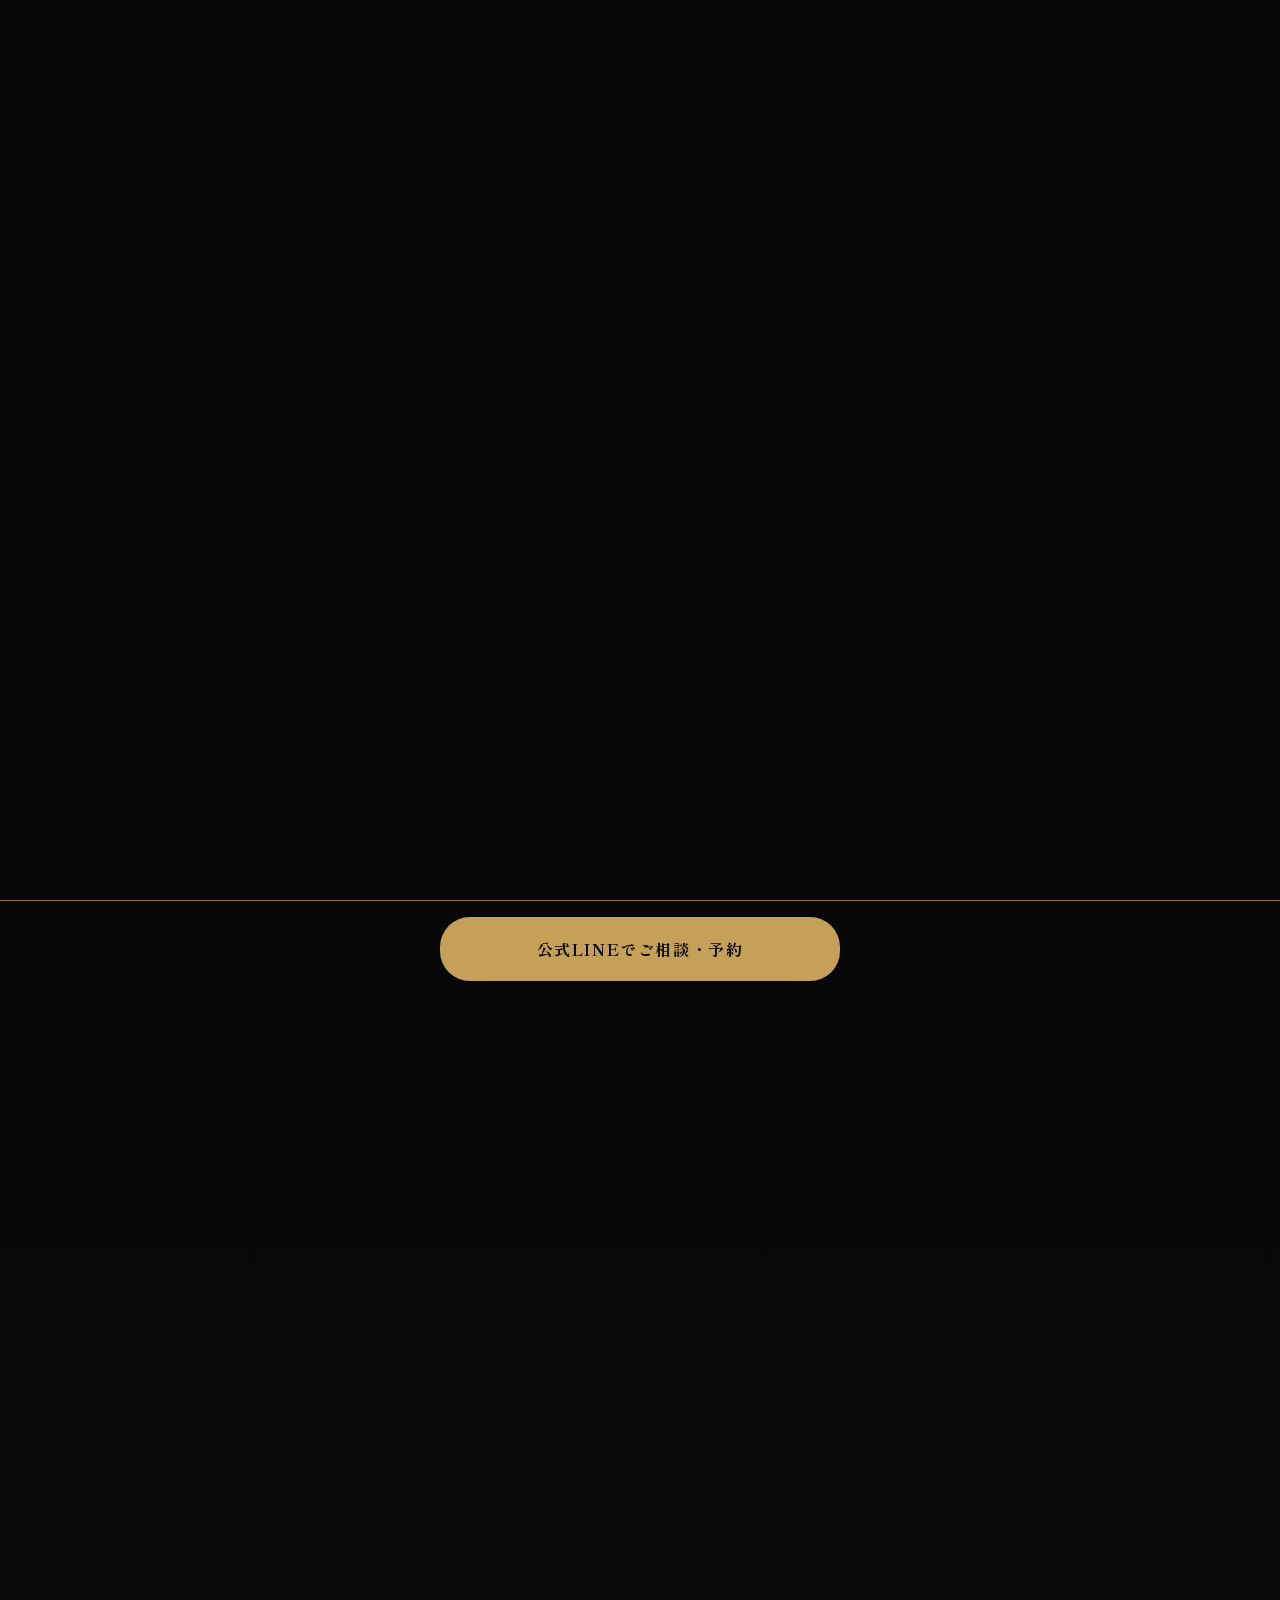
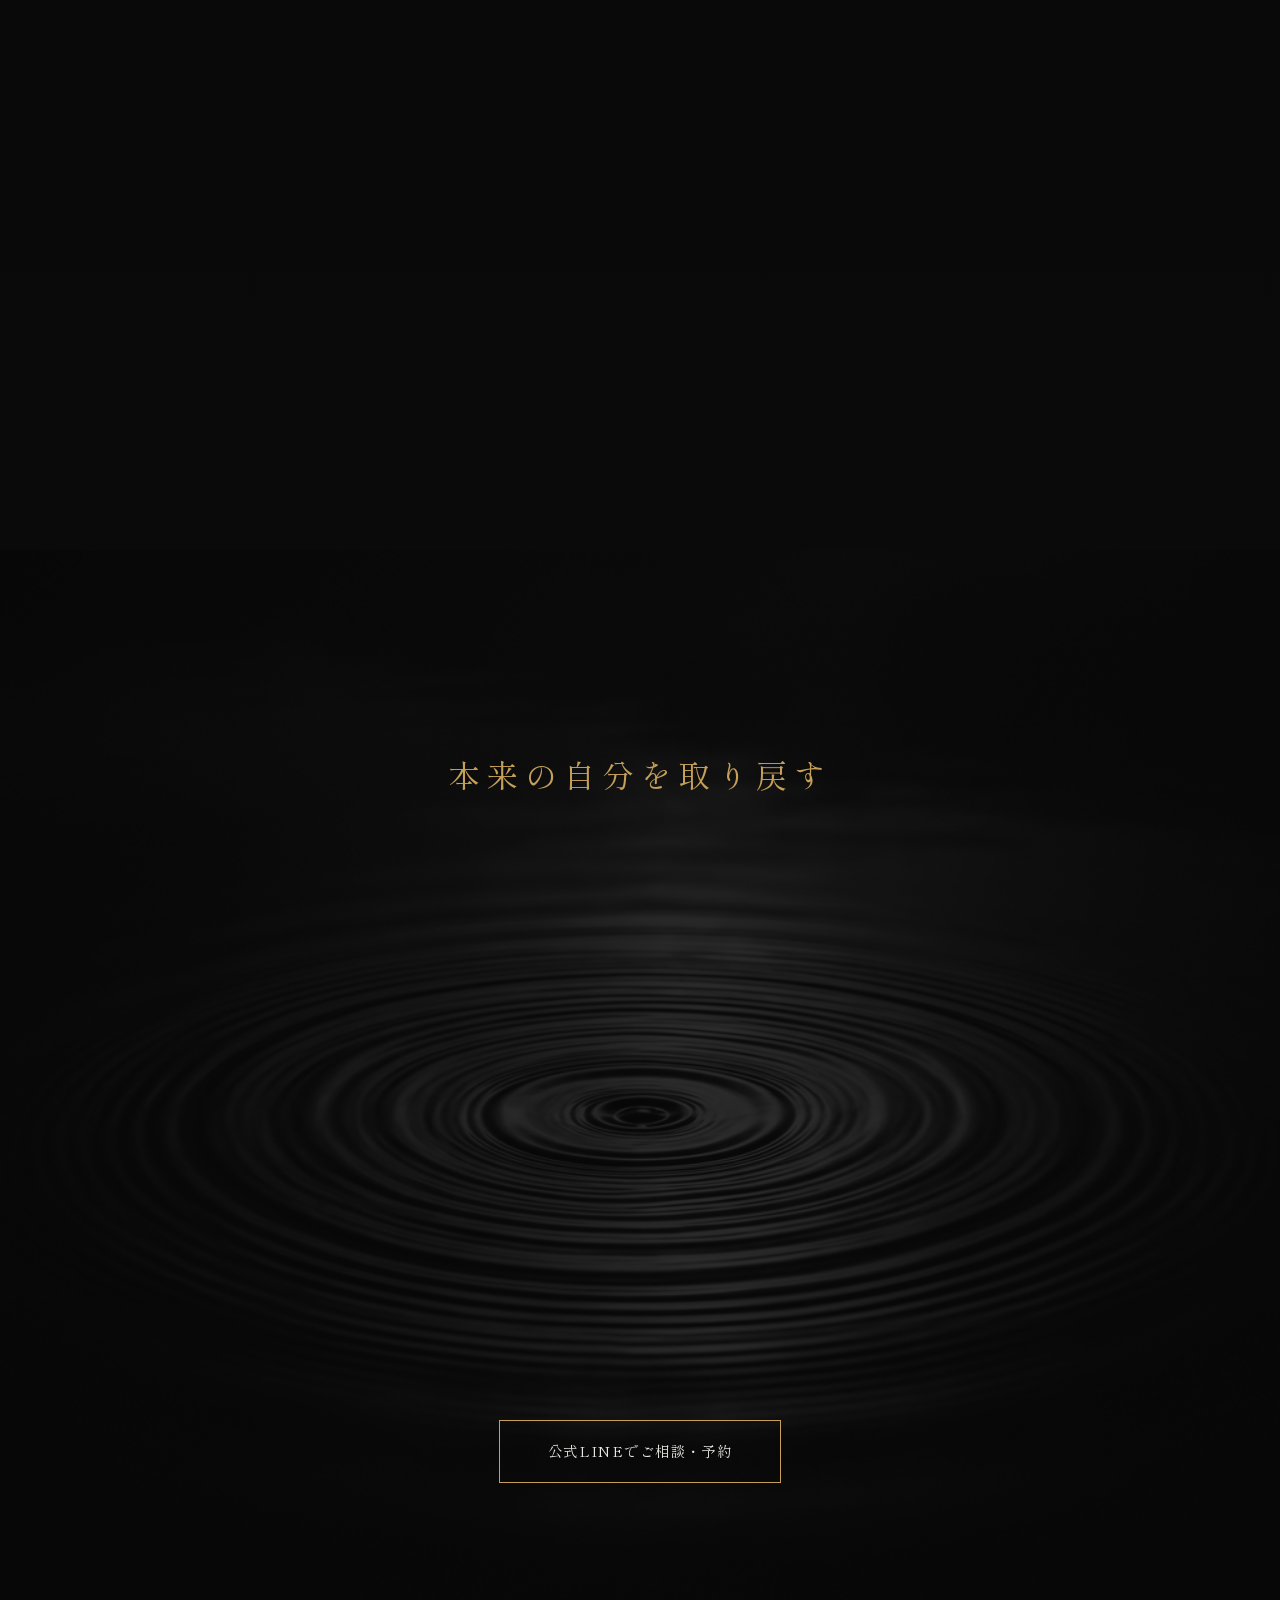
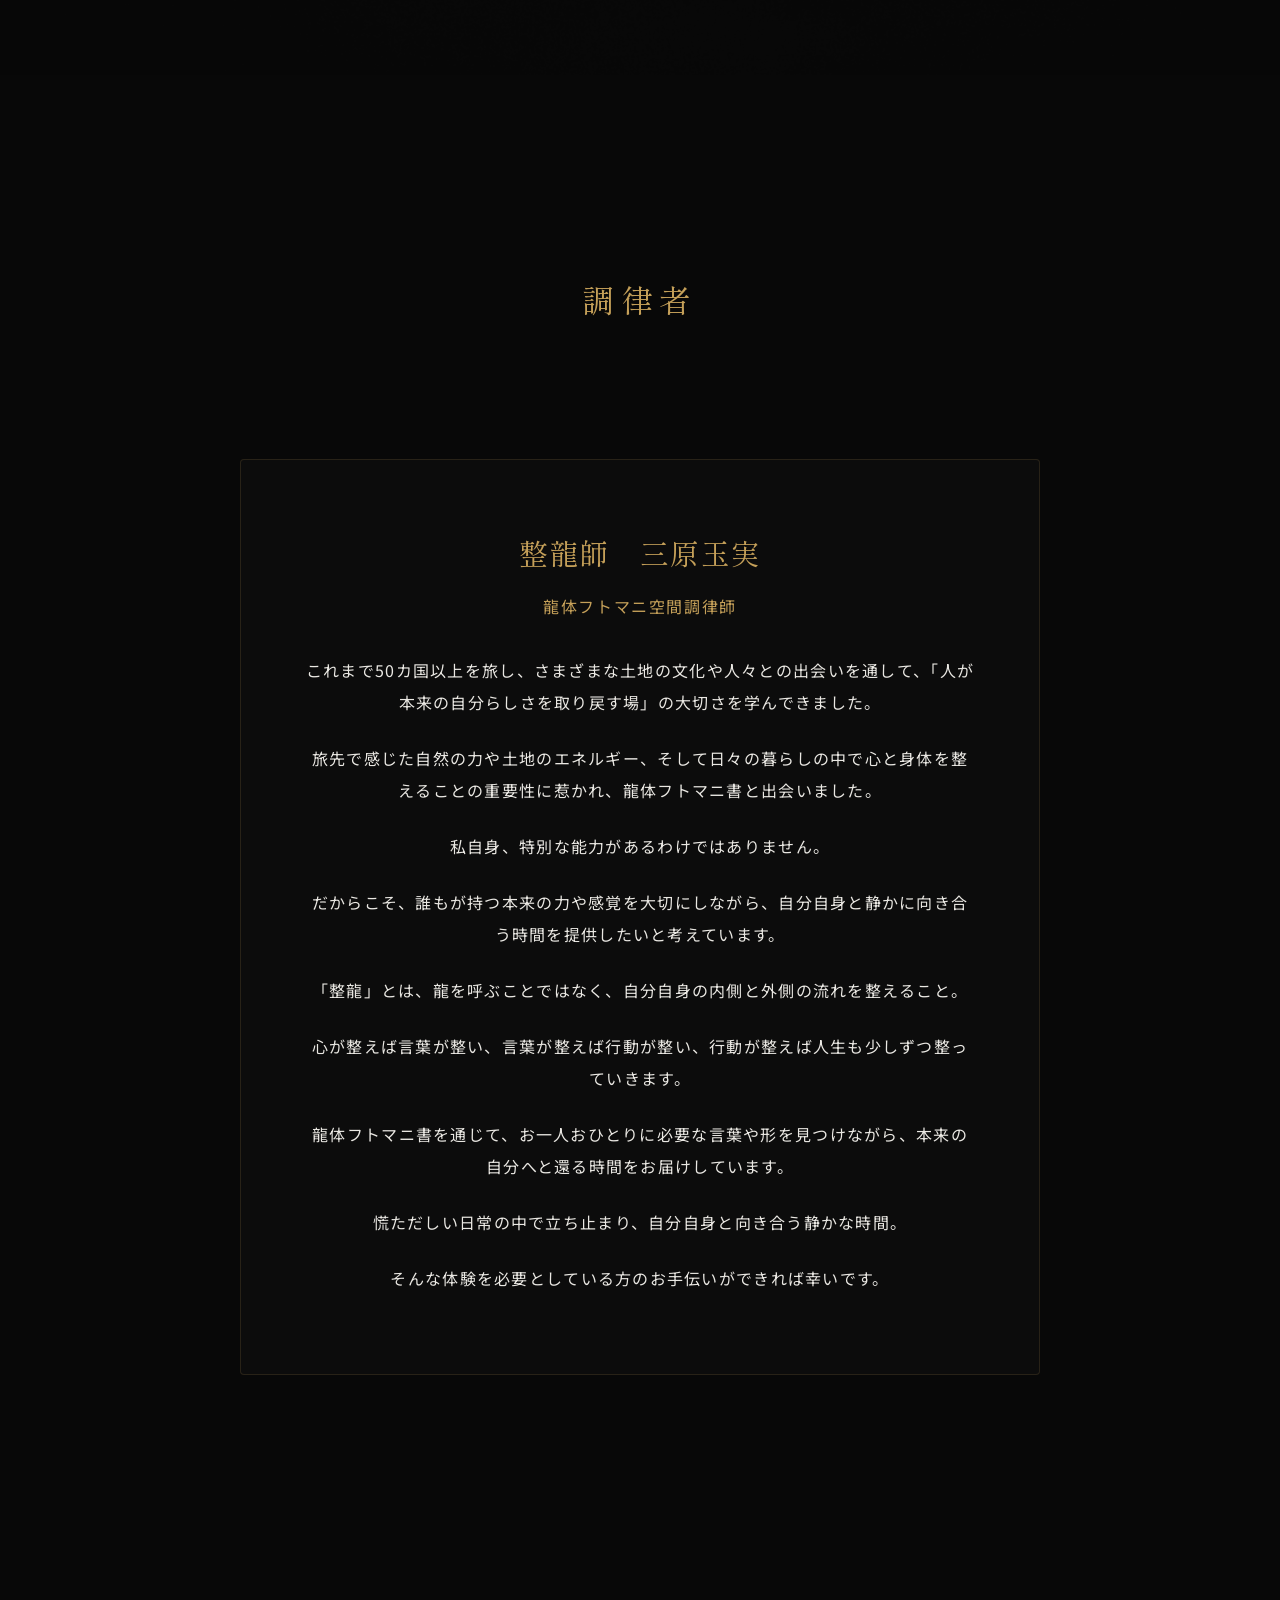
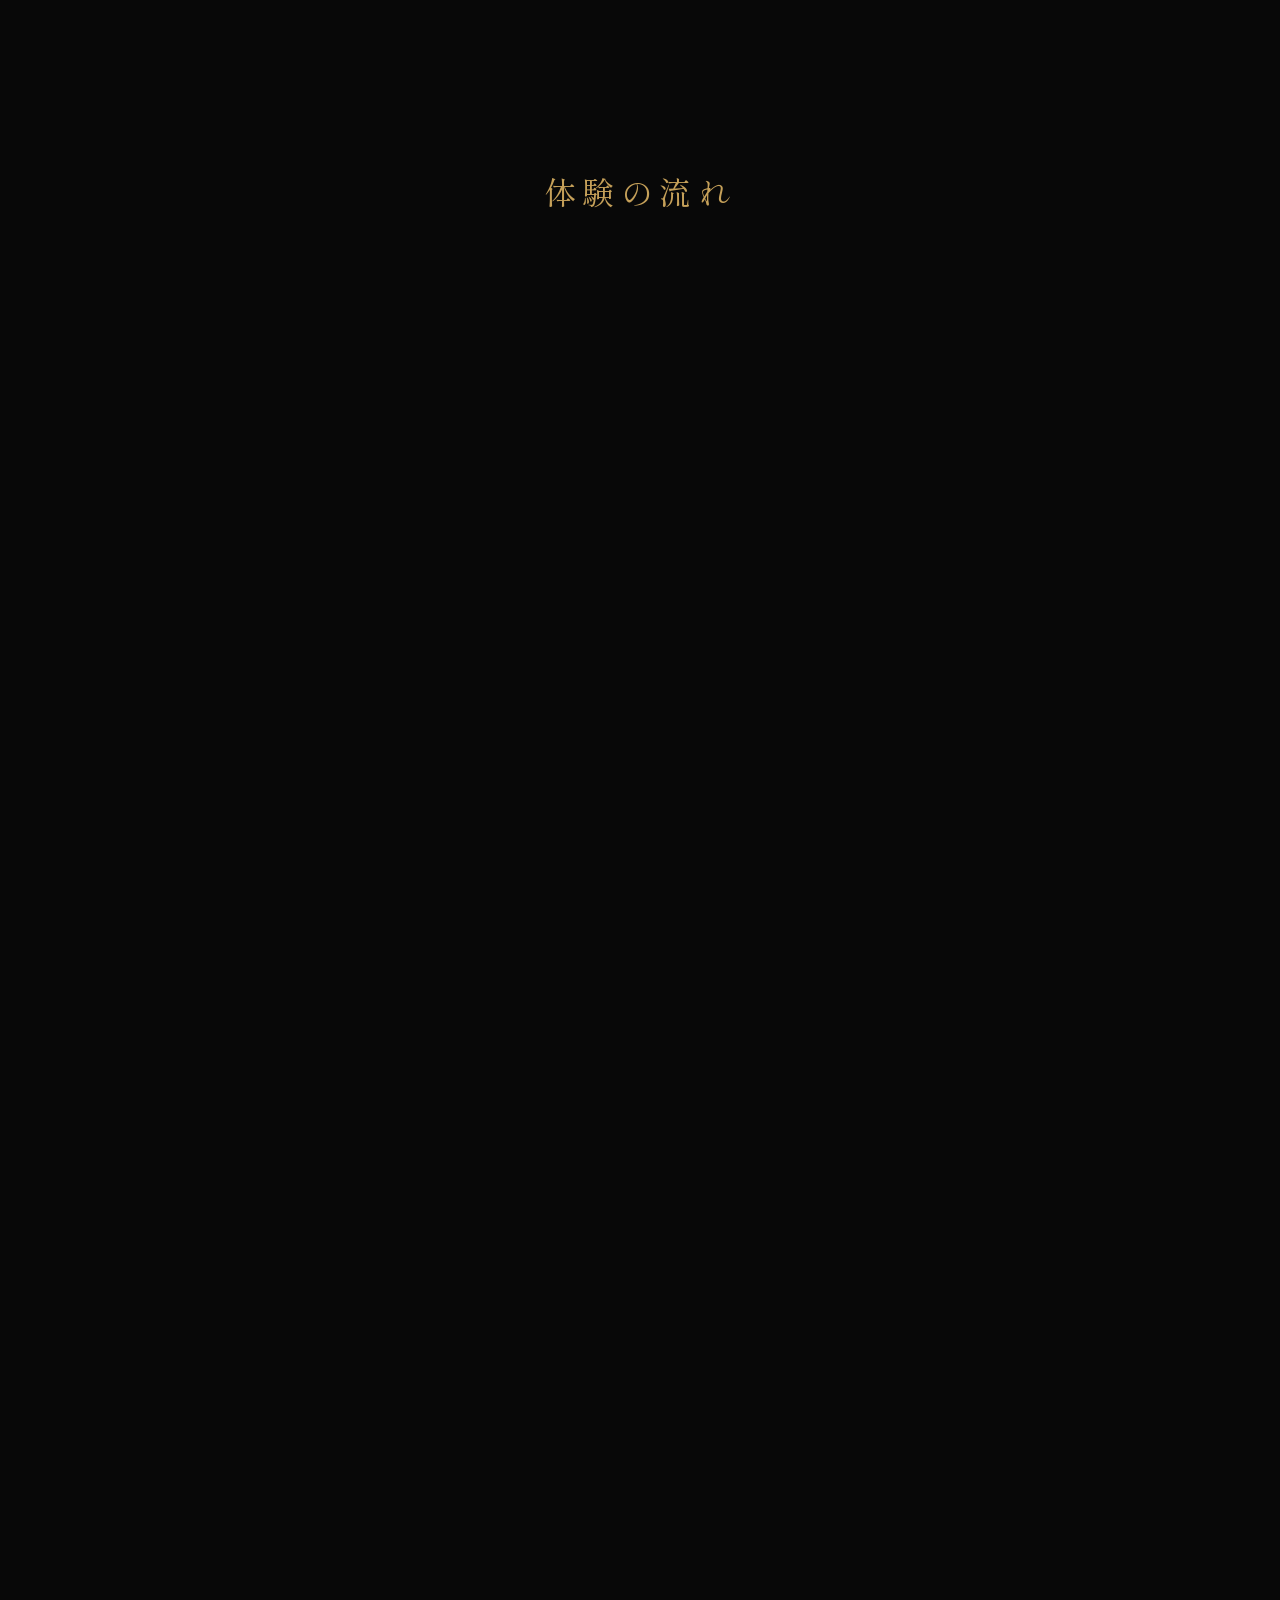
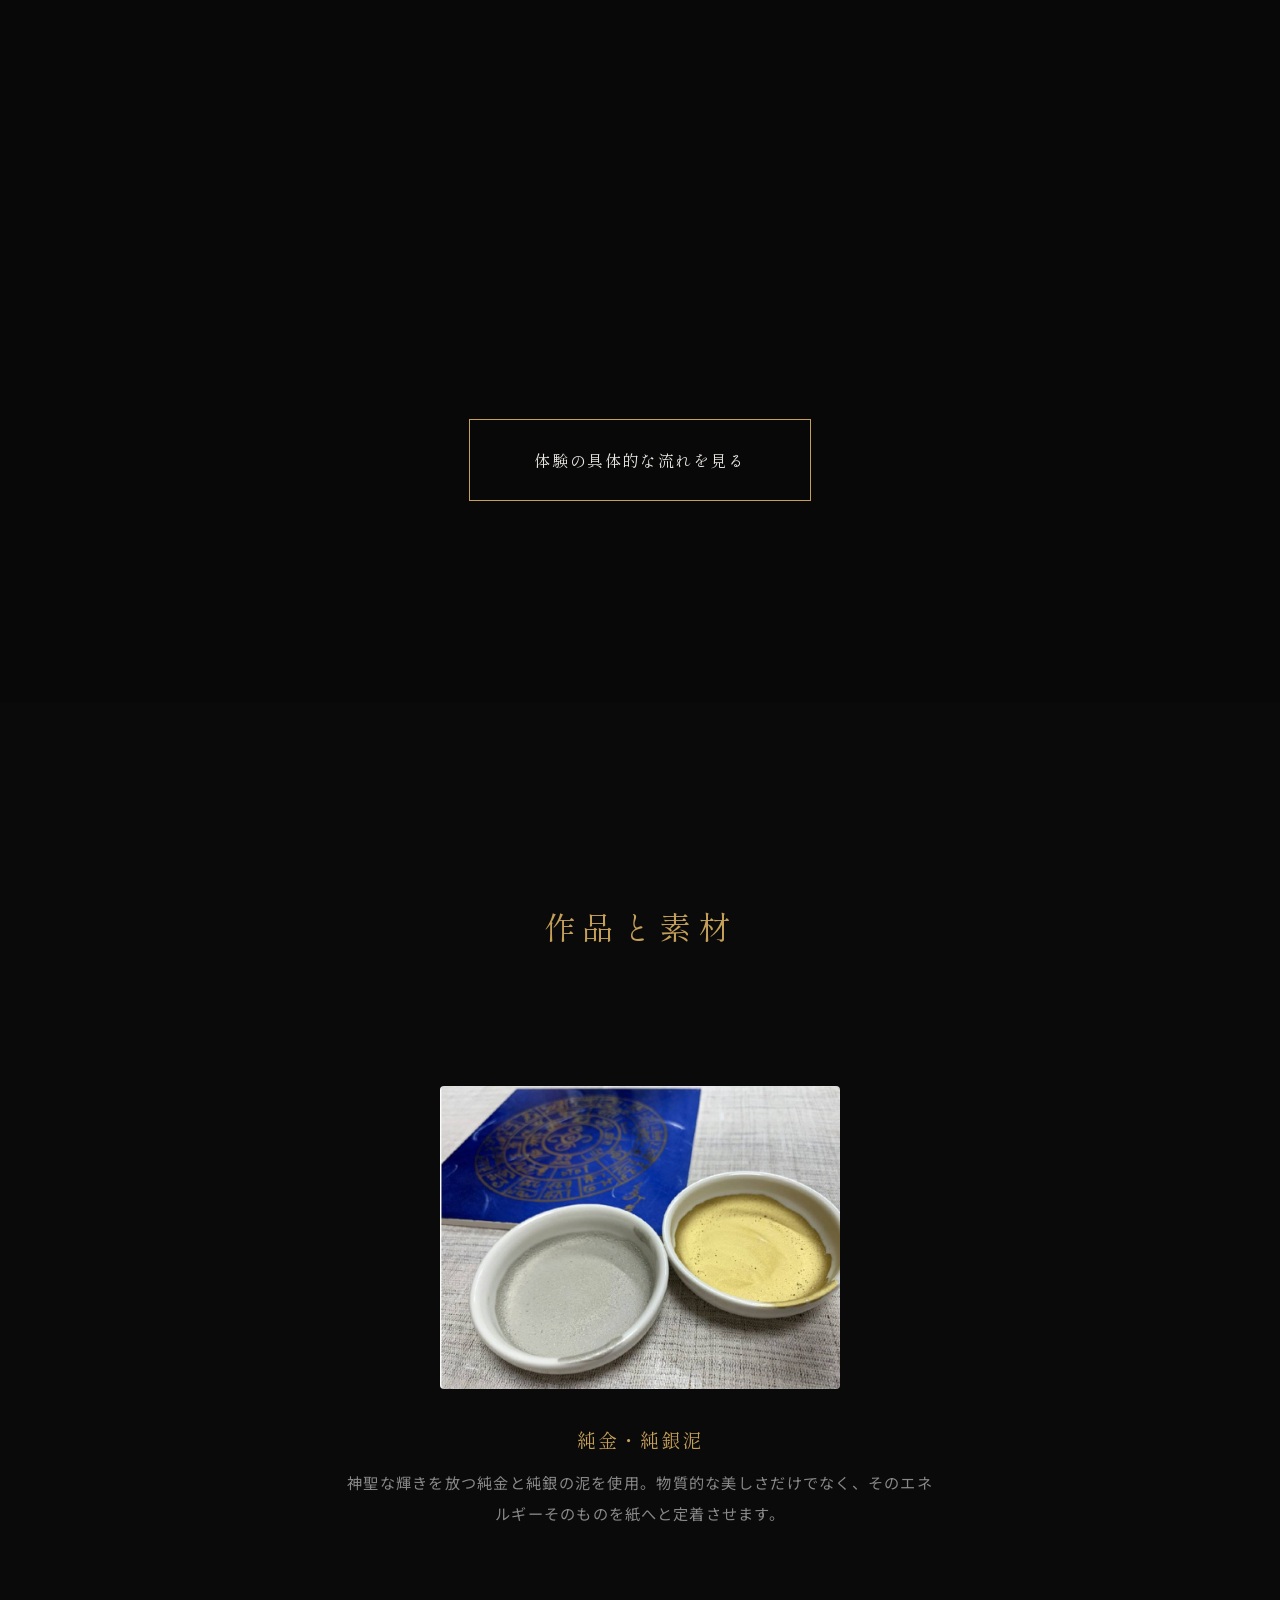
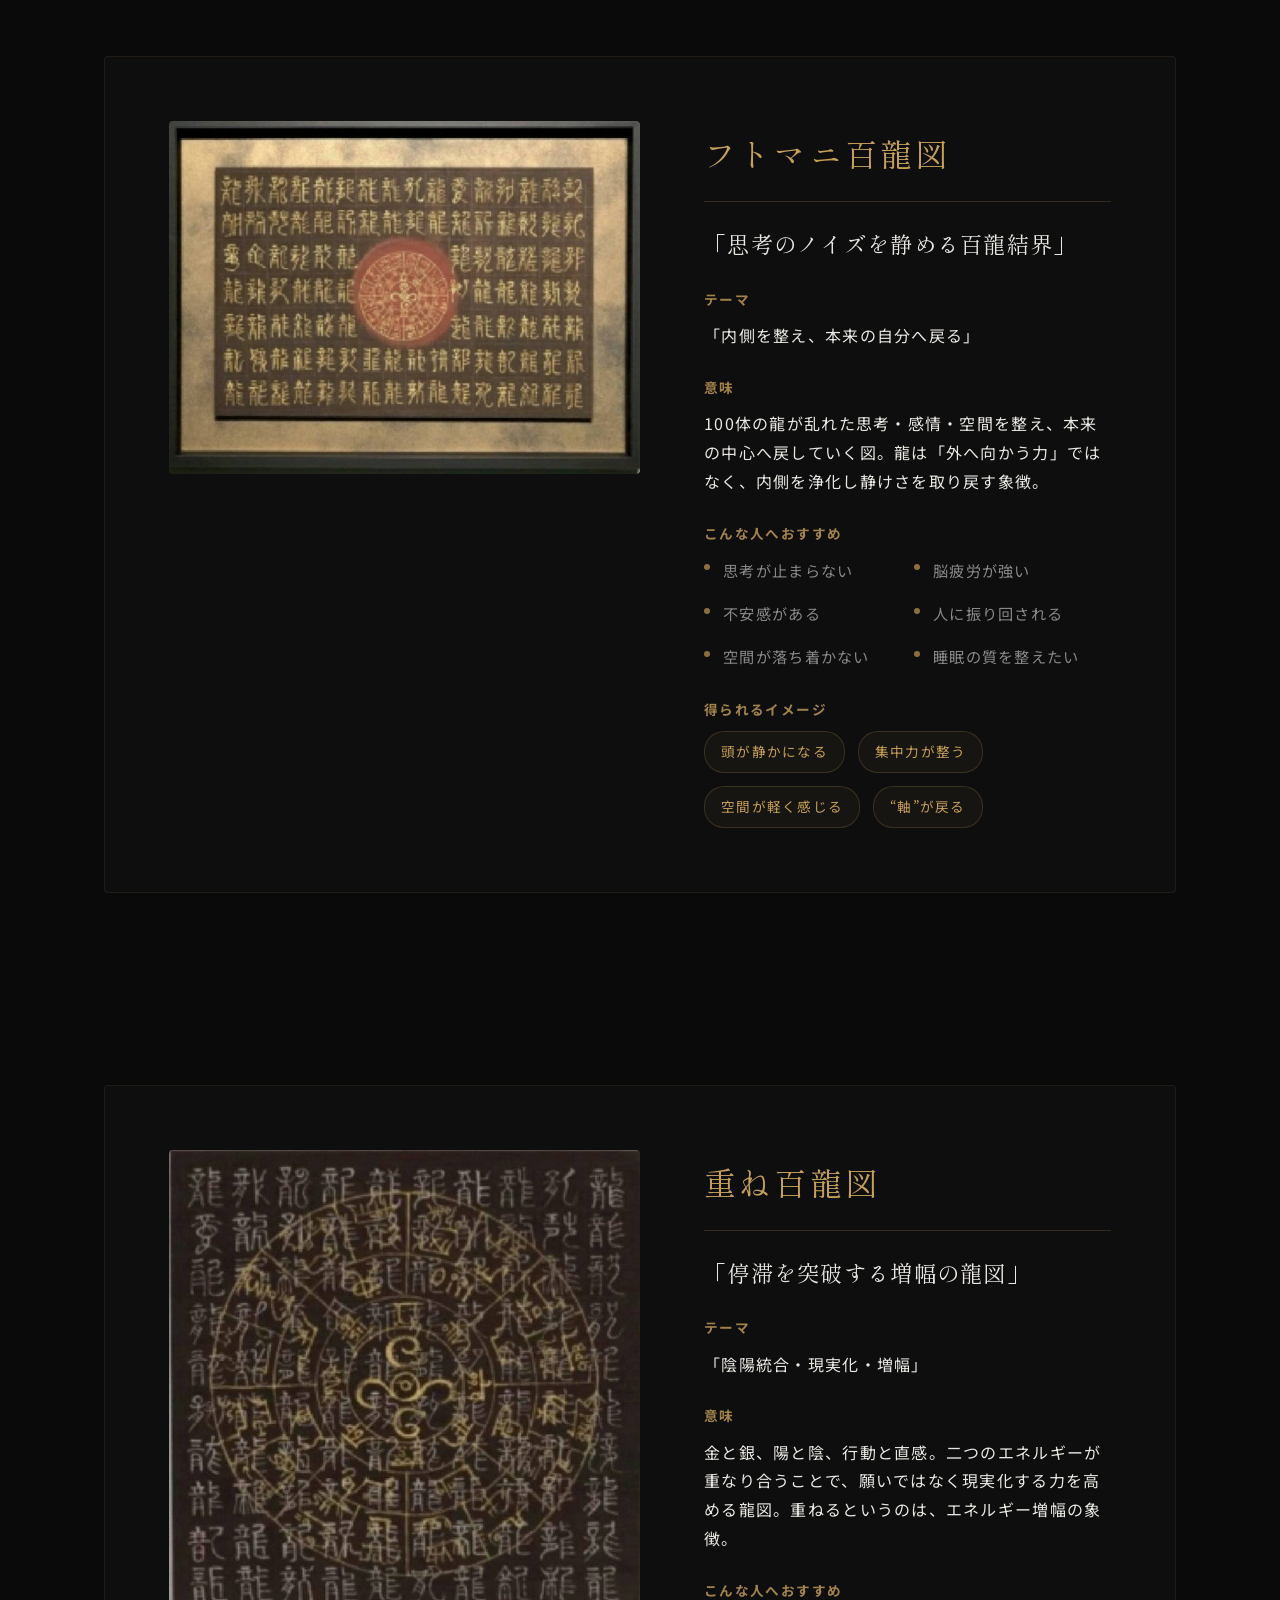
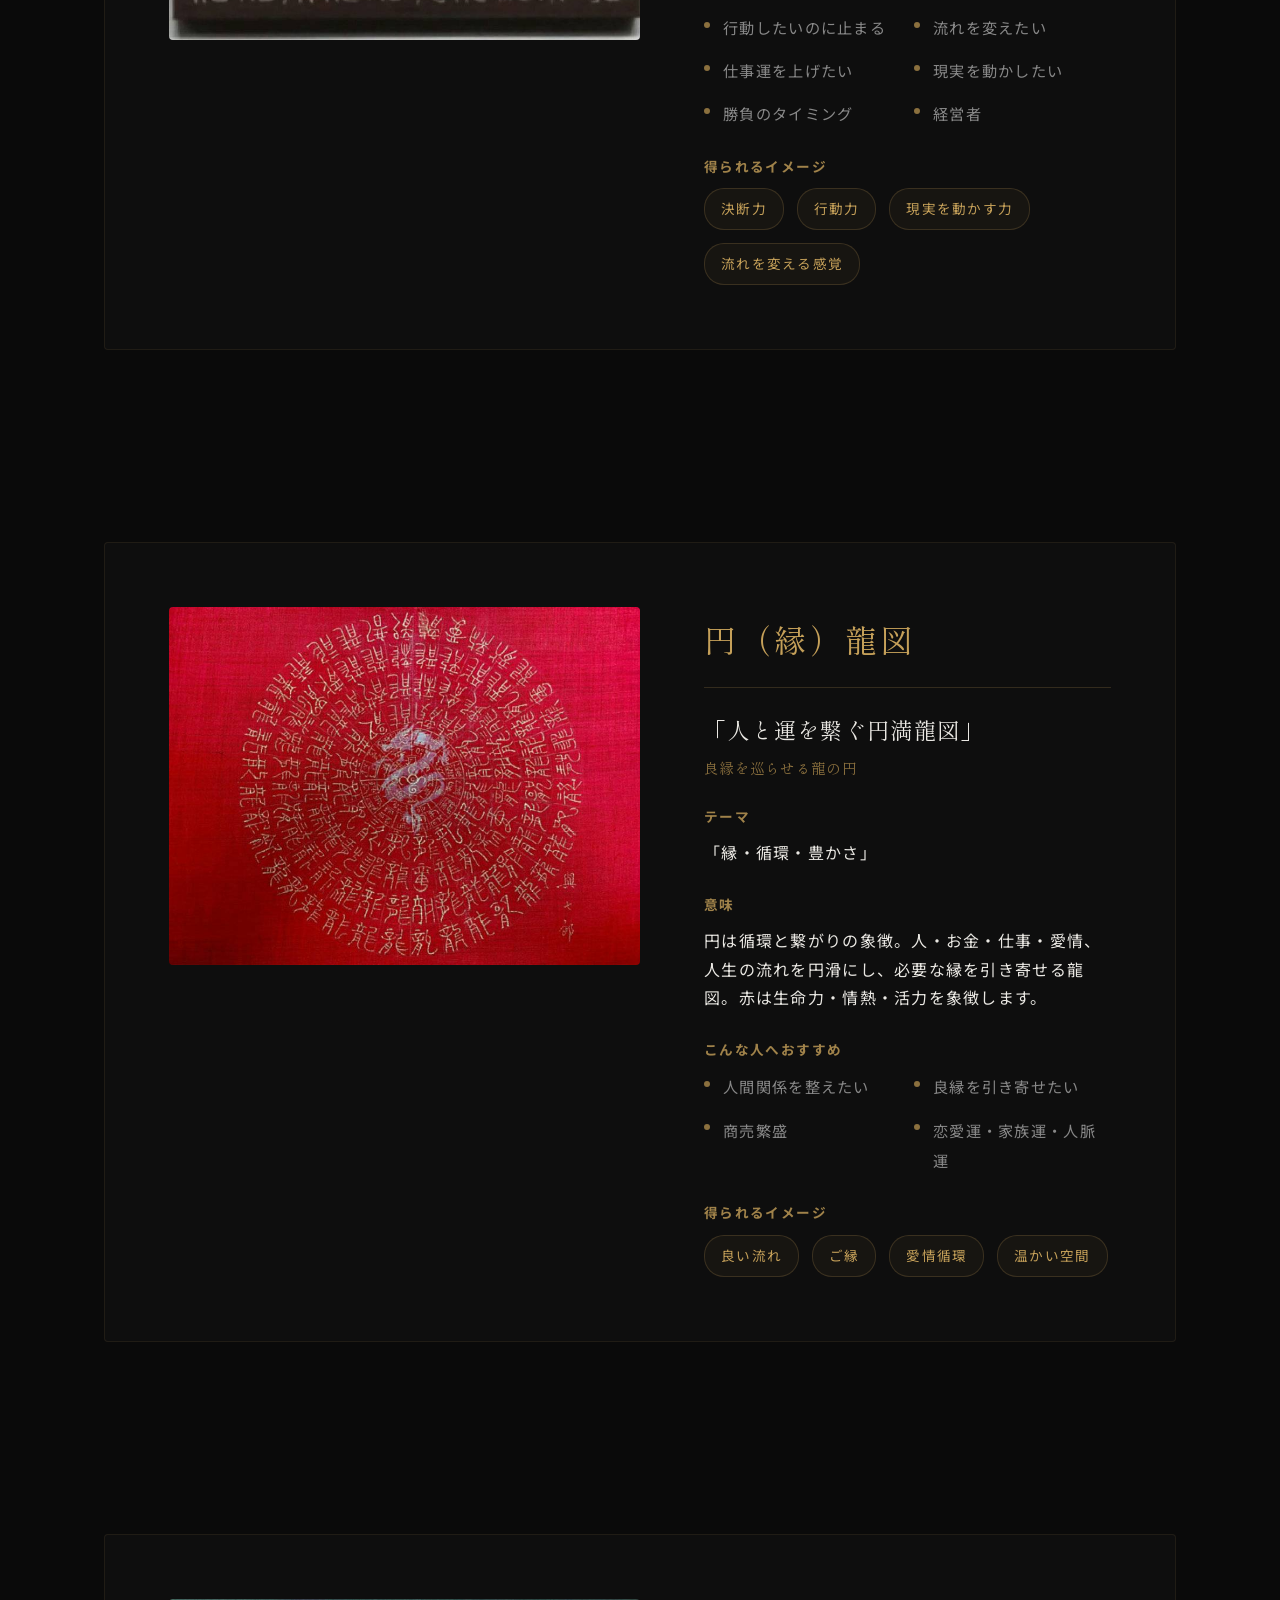
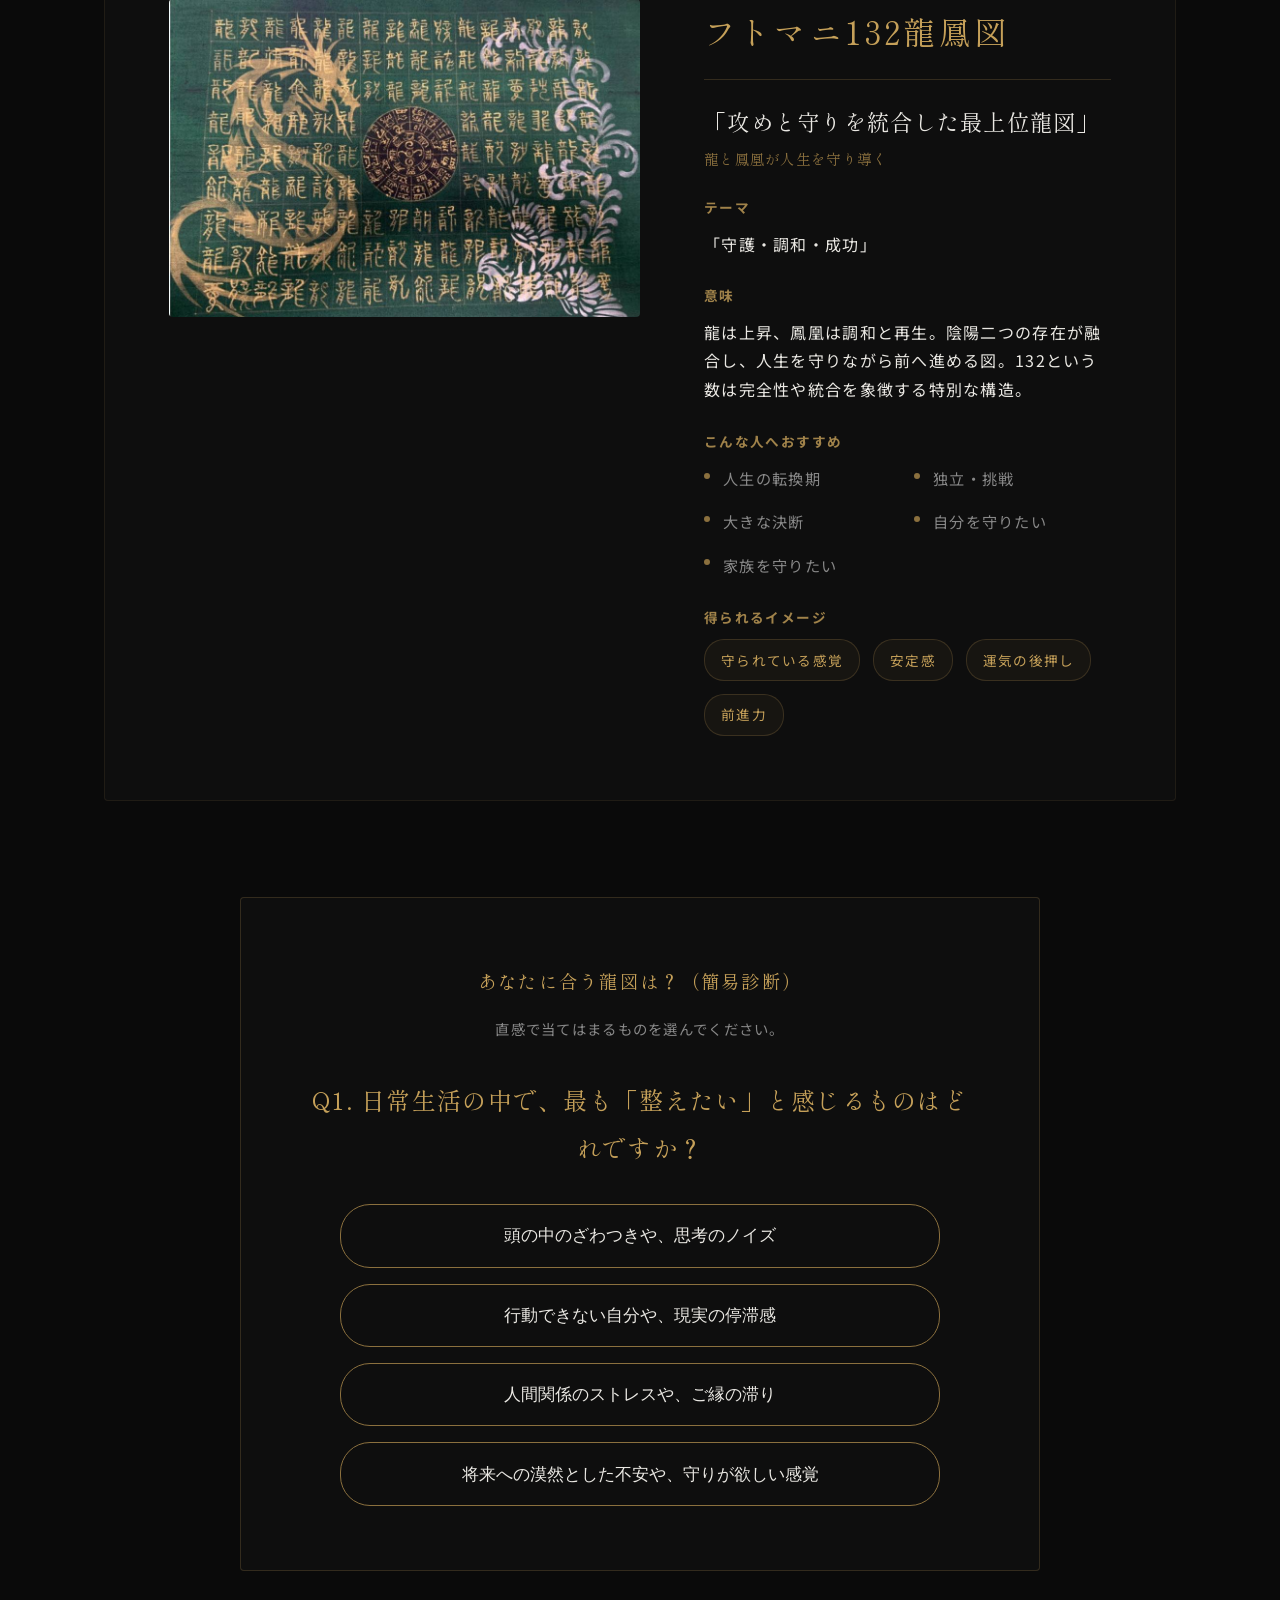
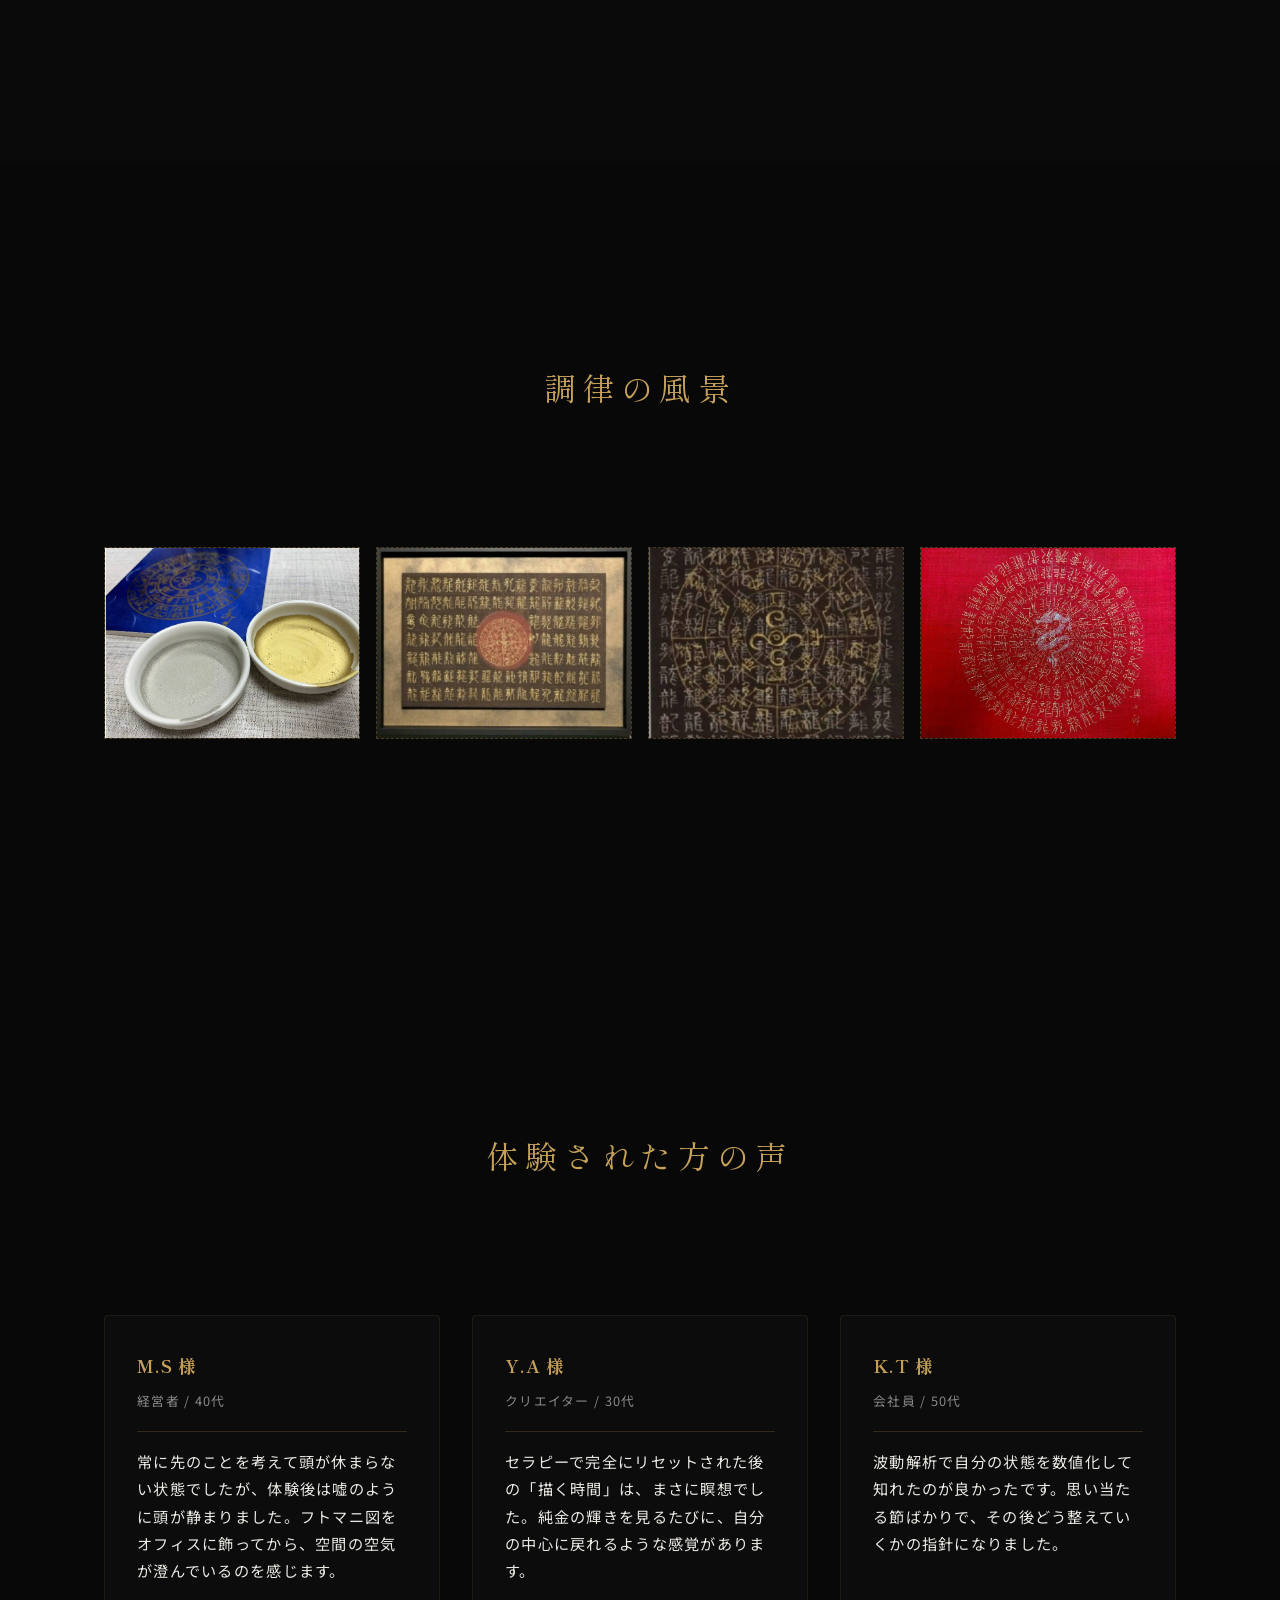
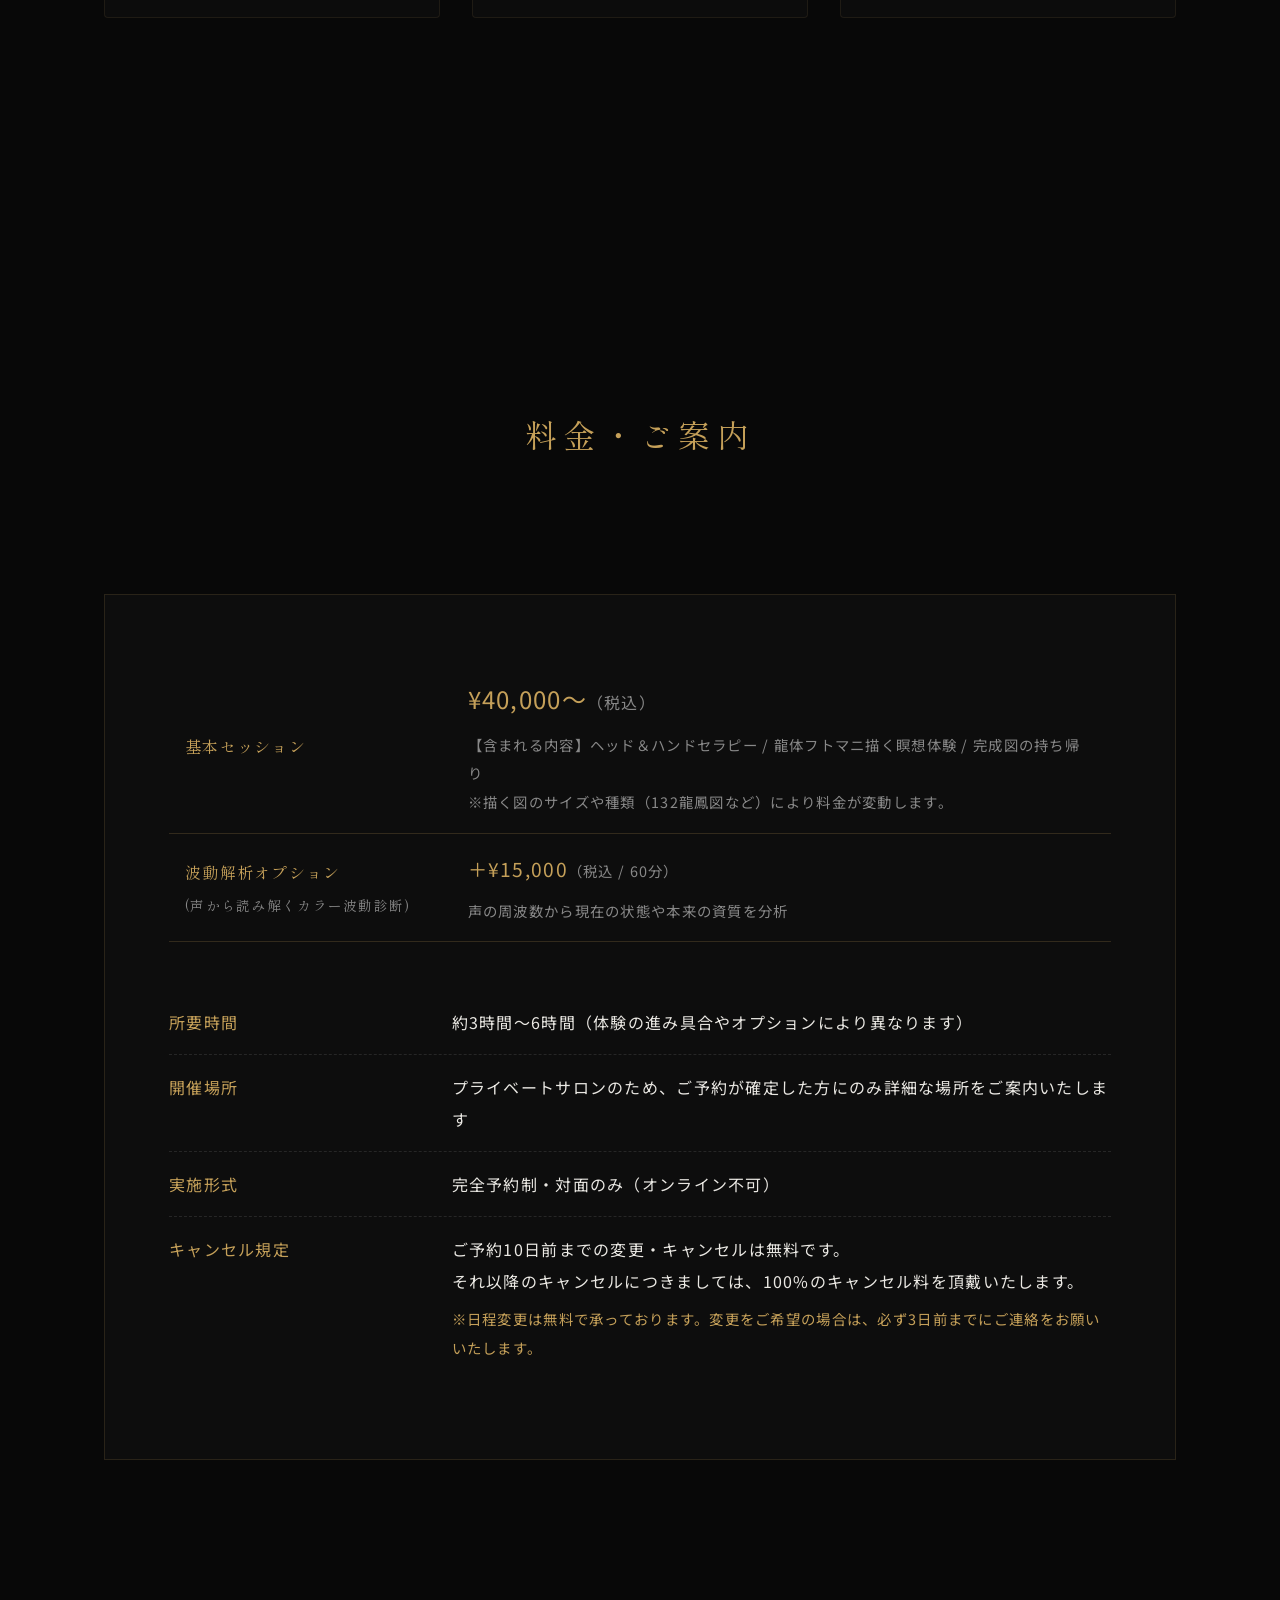
==== commit 30c73920: "Refine design: remove empty avatars, adjust diagnosis button widths" ====
--- a/index.html
+++ b/index.html
@@ -421,12 +421,9 @@
                     <!-- Testimonial 1 -->
                     <div class="testimonial-card fade-up">
                         <div class="testimonial-header">
-                            <div class="t-avatar">
-                                <!-- <img src="images/user1.jpg" alt="M.S様" loading="lazy"> -->
-                            </div>
                             <div class="t-meta">
-                                <h4><!-- TODO: 要記入 -->M.S 様</h4>
-                                <span><!-- TODO: 要記入 -->経営者 / 40代</span>
+                                <h4>M.S 様</h4>
+                                <span>経営者 / 40代</span>
                             </div>
                         </div>
                         <div class="t-body">
@@ -437,10 +434,9 @@
                     <!-- Testimonial 2 -->
                     <div class="testimonial-card fade-up">
                         <div class="testimonial-header">
-                            <div class="t-avatar"></div>
                             <div class="t-meta">
-                                <h4><!-- TODO: 要記入 -->Y.A 様</h4>
-                                <span><!-- TODO: 要記入 -->クリエイター / 30代</span>
+                                <h4>Y.A 様</h4>
+                                <span>クリエイター / 30代</span>
                             </div>
                         </div>
                         <div class="t-body">
@@ -451,10 +447,9 @@
                     <!-- Testimonial 3 -->
                     <div class="testimonial-card fade-up">
                         <div class="testimonial-header">
-                            <div class="t-avatar"></div>
                             <div class="t-meta">
-                                <h4><!-- TODO: 要記入 -->K.T 様</h4>
-                                <span><!-- TODO: 要記入 -->会社員 / 50代</span>
+                                <h4>K.T 様</h4>
+                                <span>会社員 / 50代</span>
                             </div>
                         </div>
                         <div class="t-body">
--- a/style.css
+++ b/style.css
@@ -1090,7 +1090,7 @@
     display: flex;
     flex-direction: column;
     gap: 1rem;
-    max-width: 400px;
+    max-width: 600px;
     margin: 0 auto;
 }
 
@@ -1098,7 +1098,8 @@
     background: transparent;
     border: 1px solid var(--accent-gold-dark);
     color: var(--text-color);
-    padding: 1rem;
+    padding: 1.2rem;
+    font-size: 1.05rem;
     cursor: pointer;
     transition: all 0.3s ease;
     border-radius: 30px;
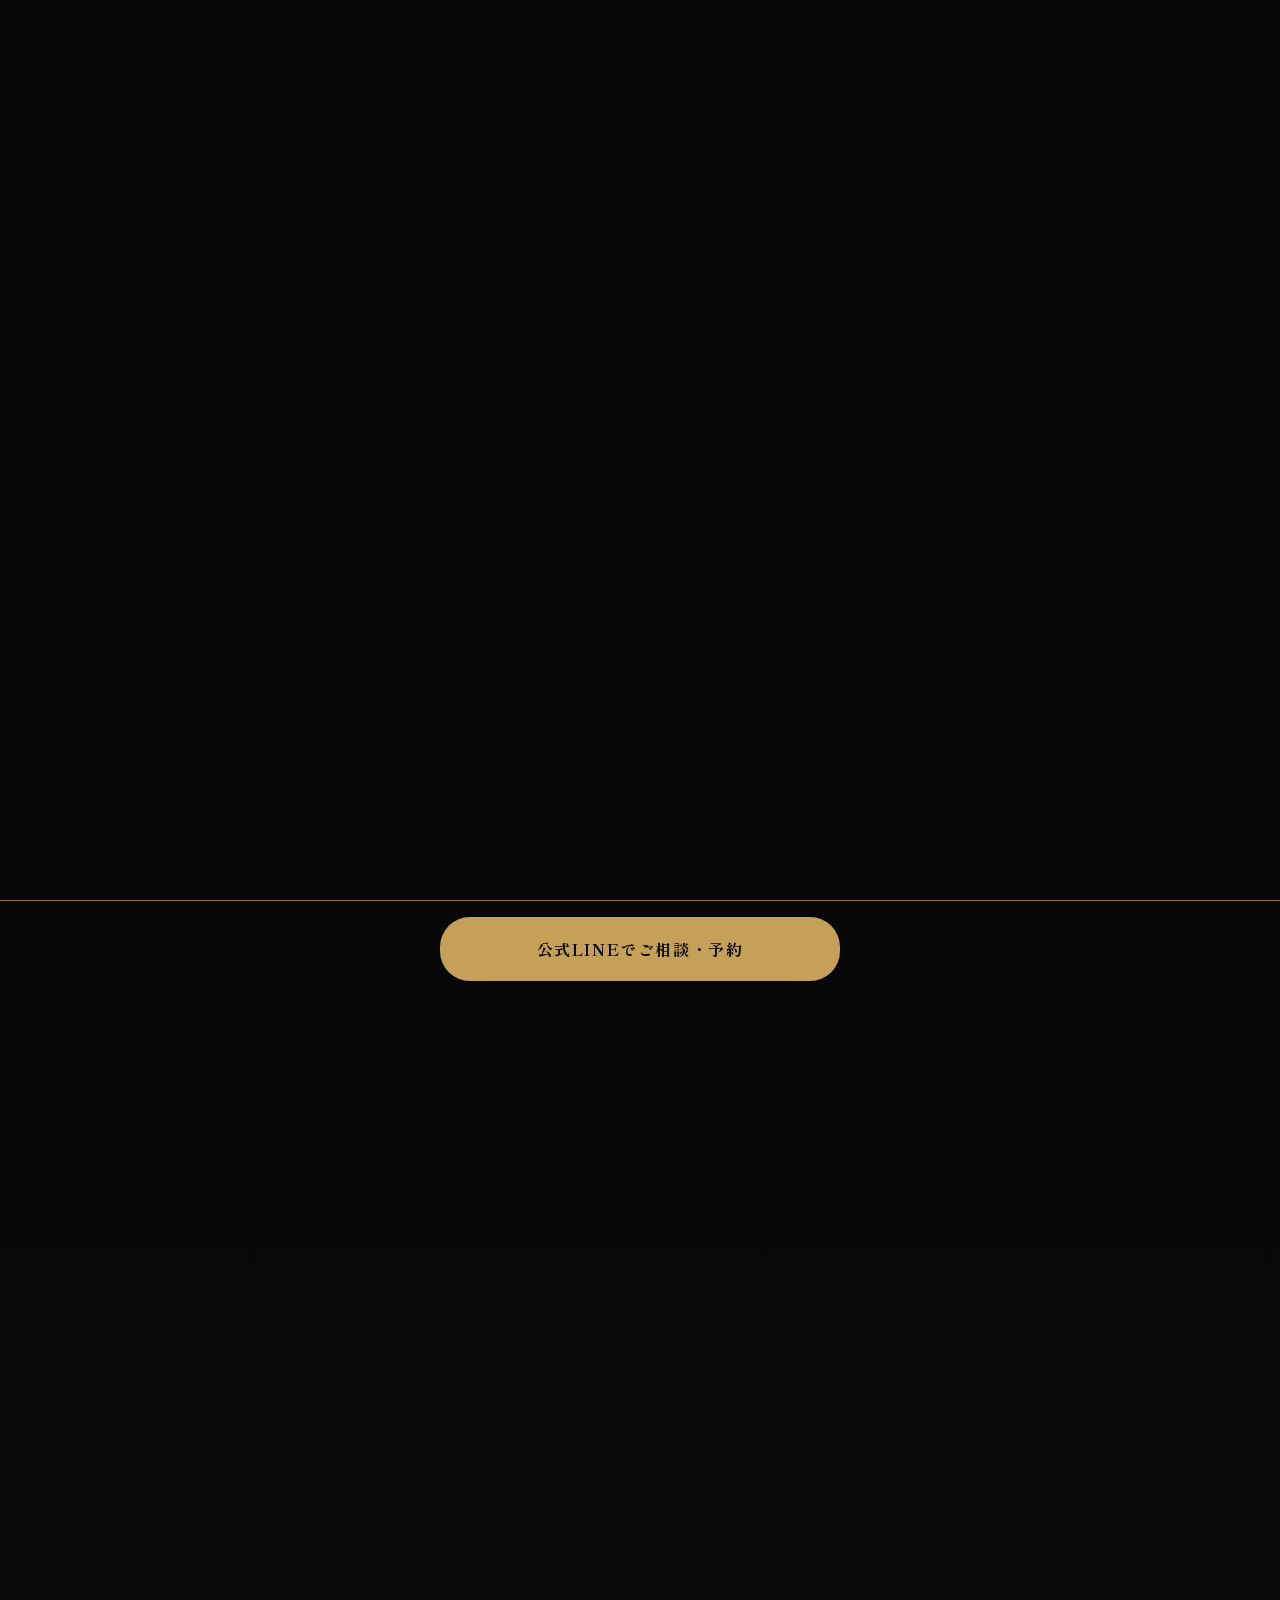
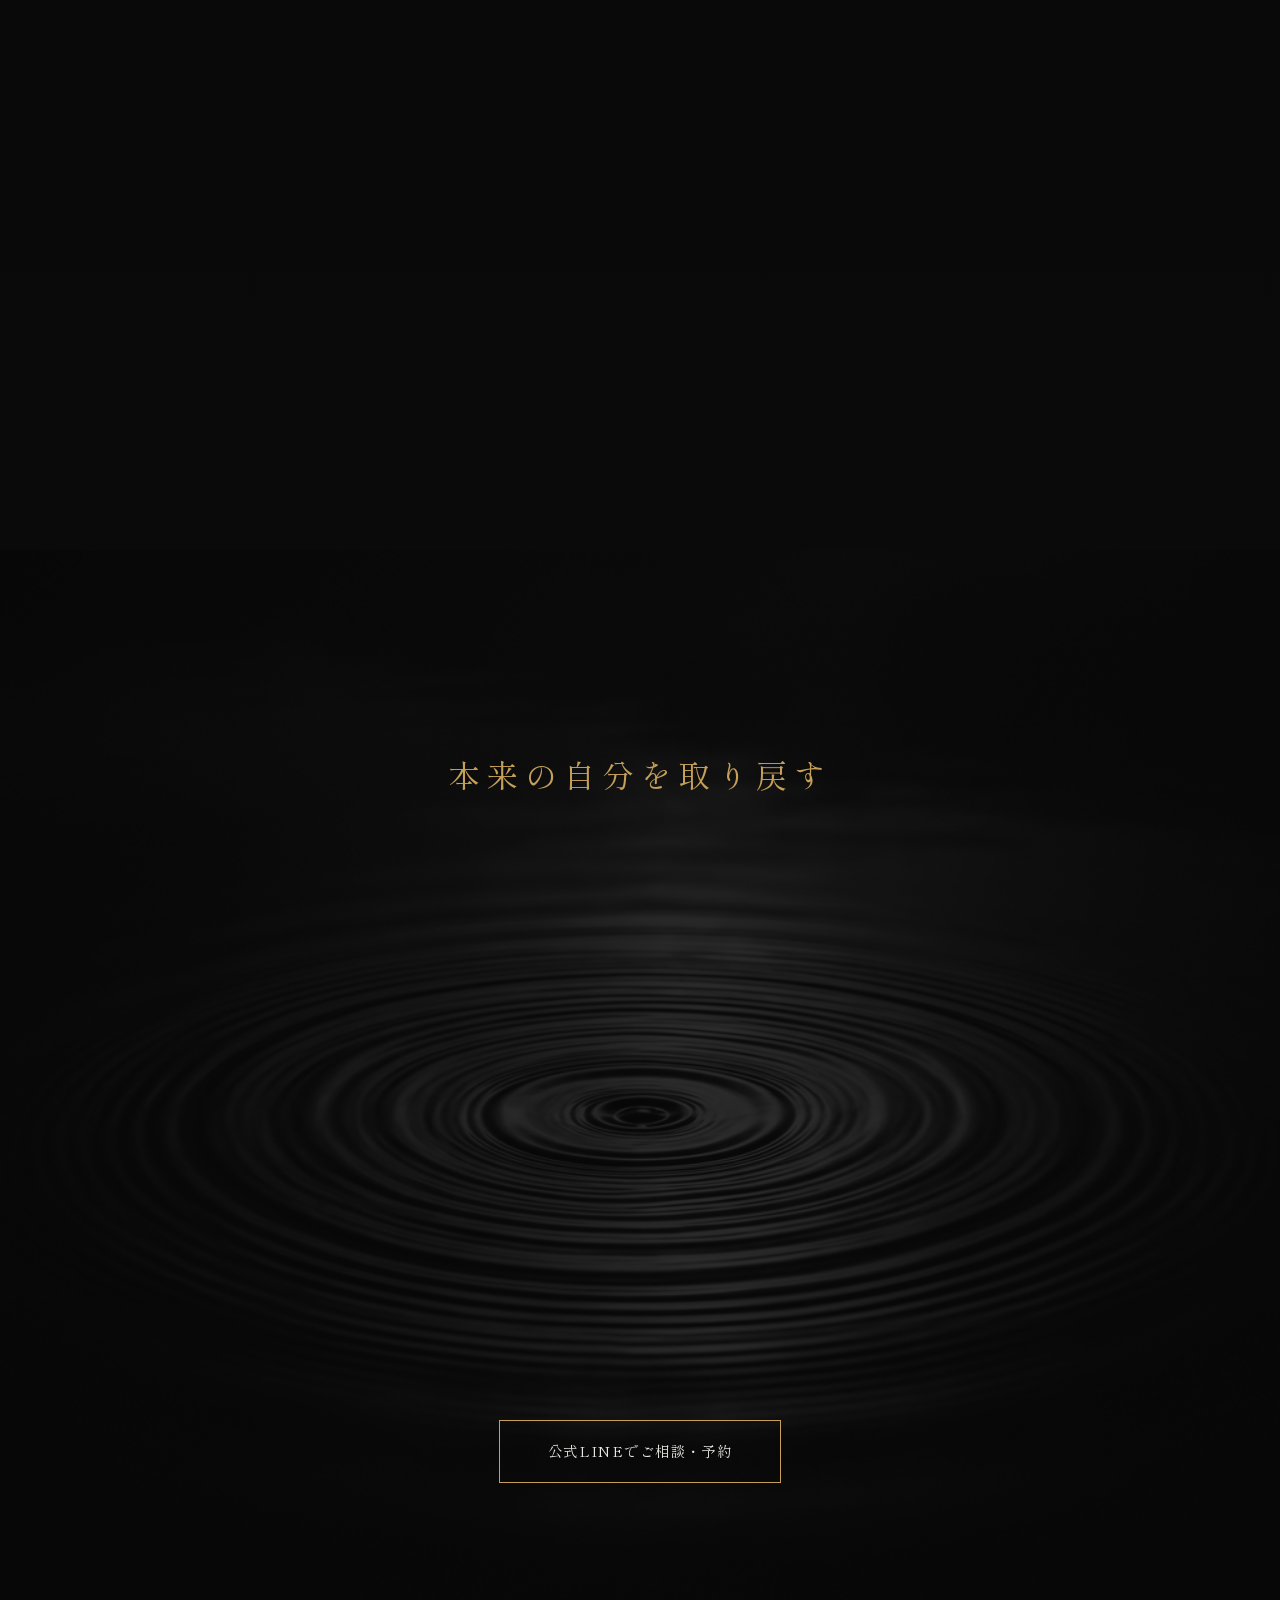
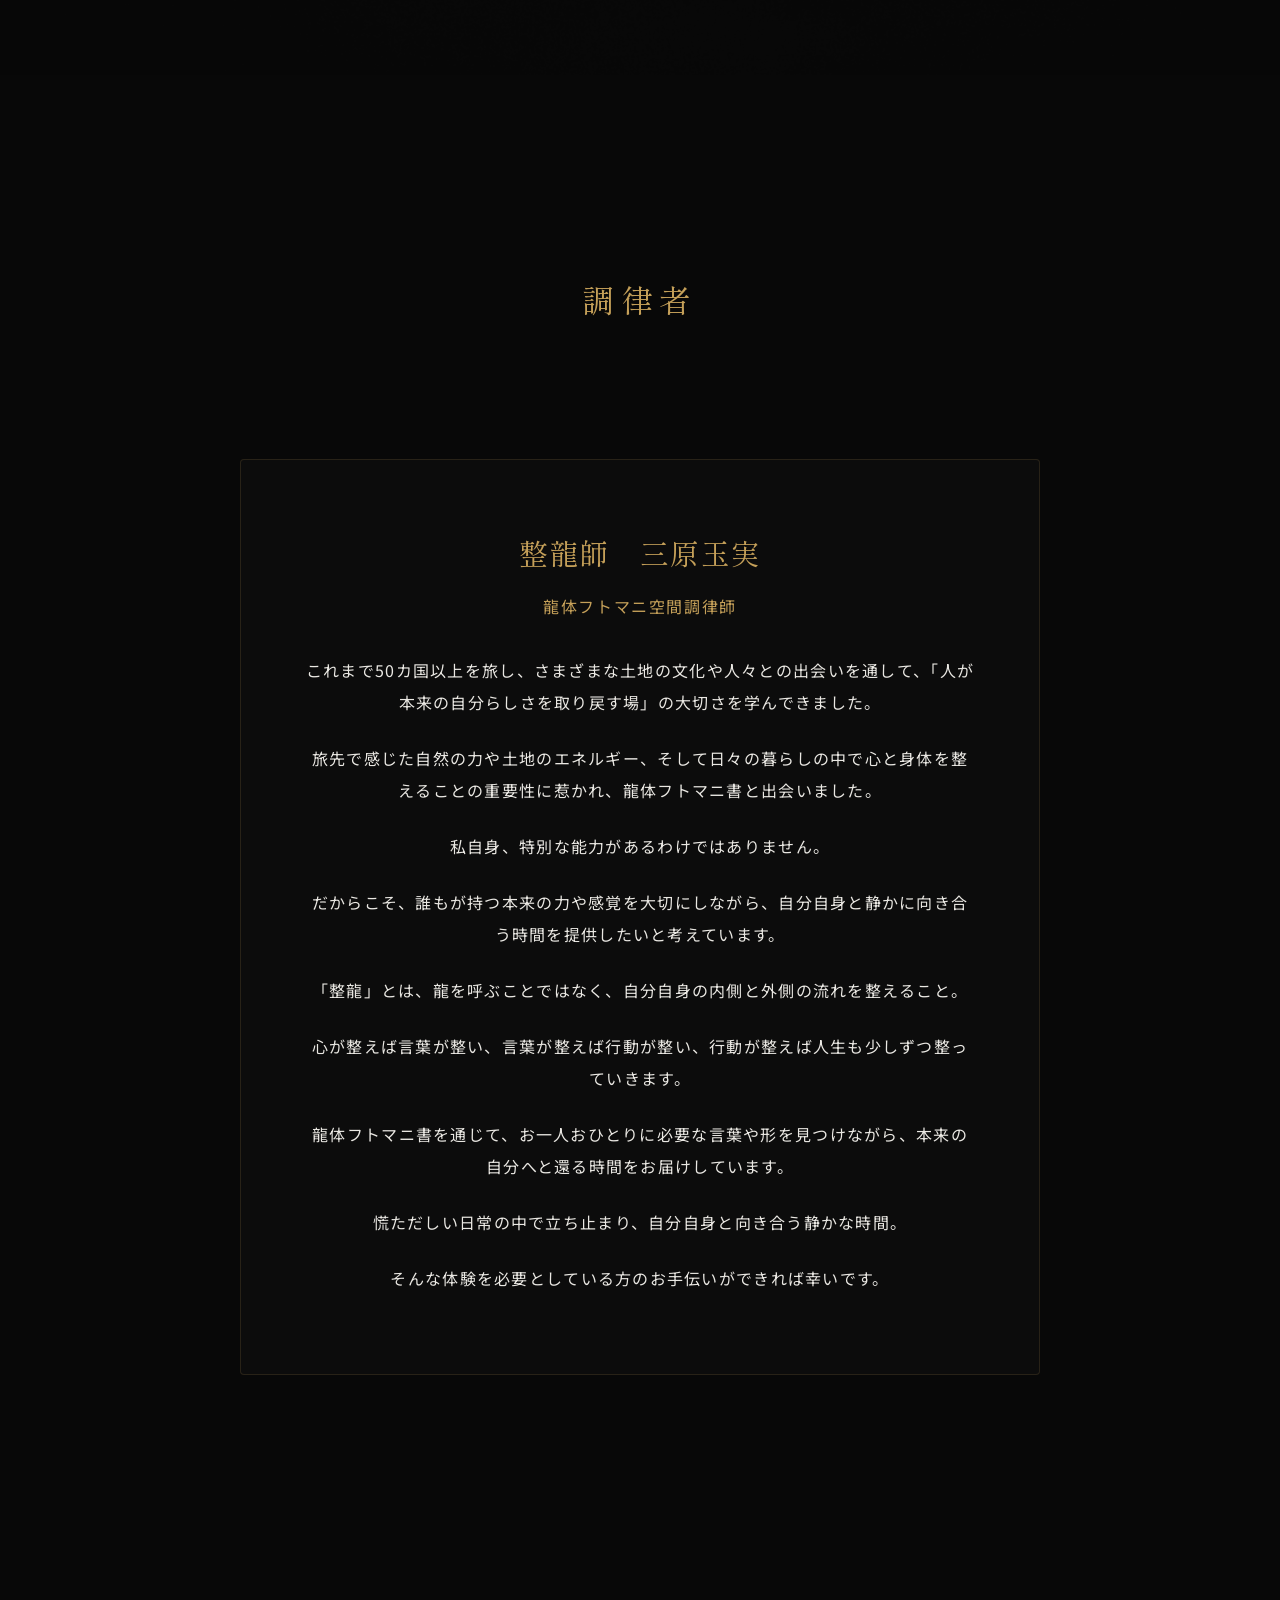
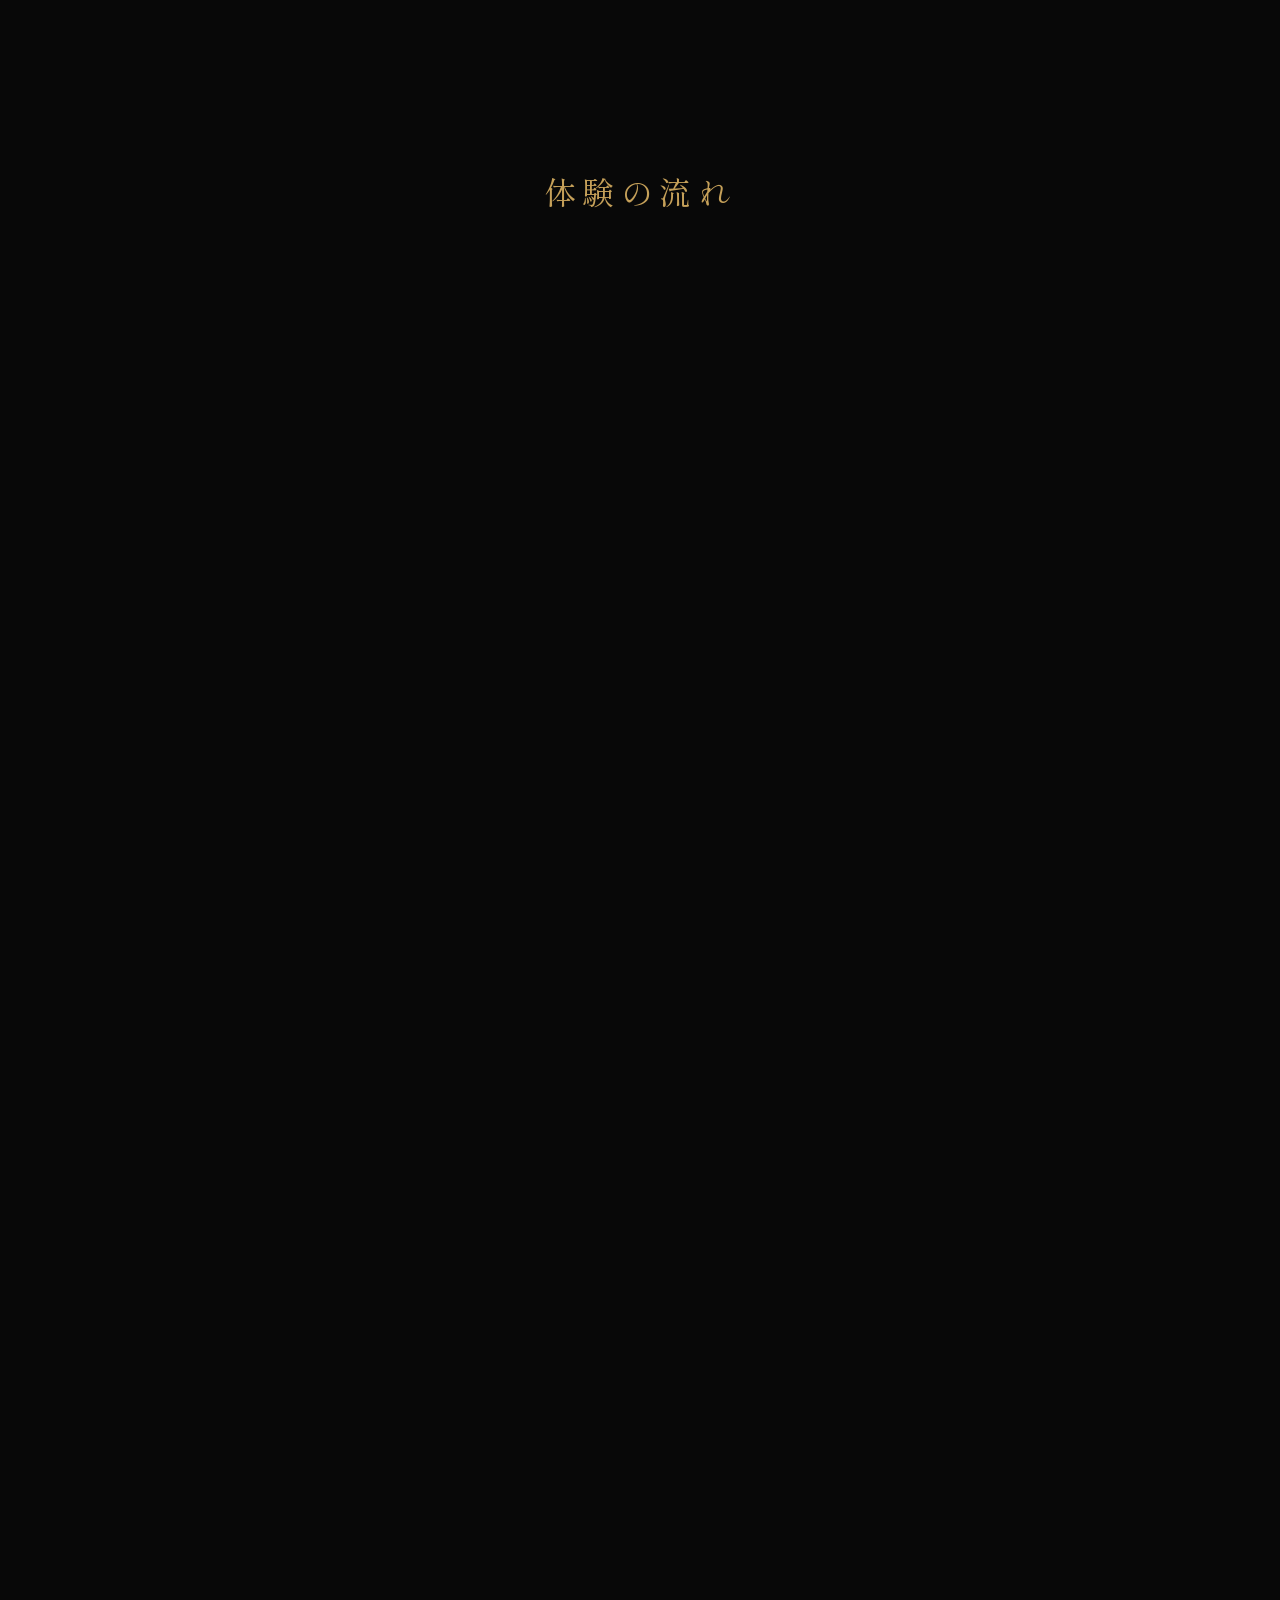
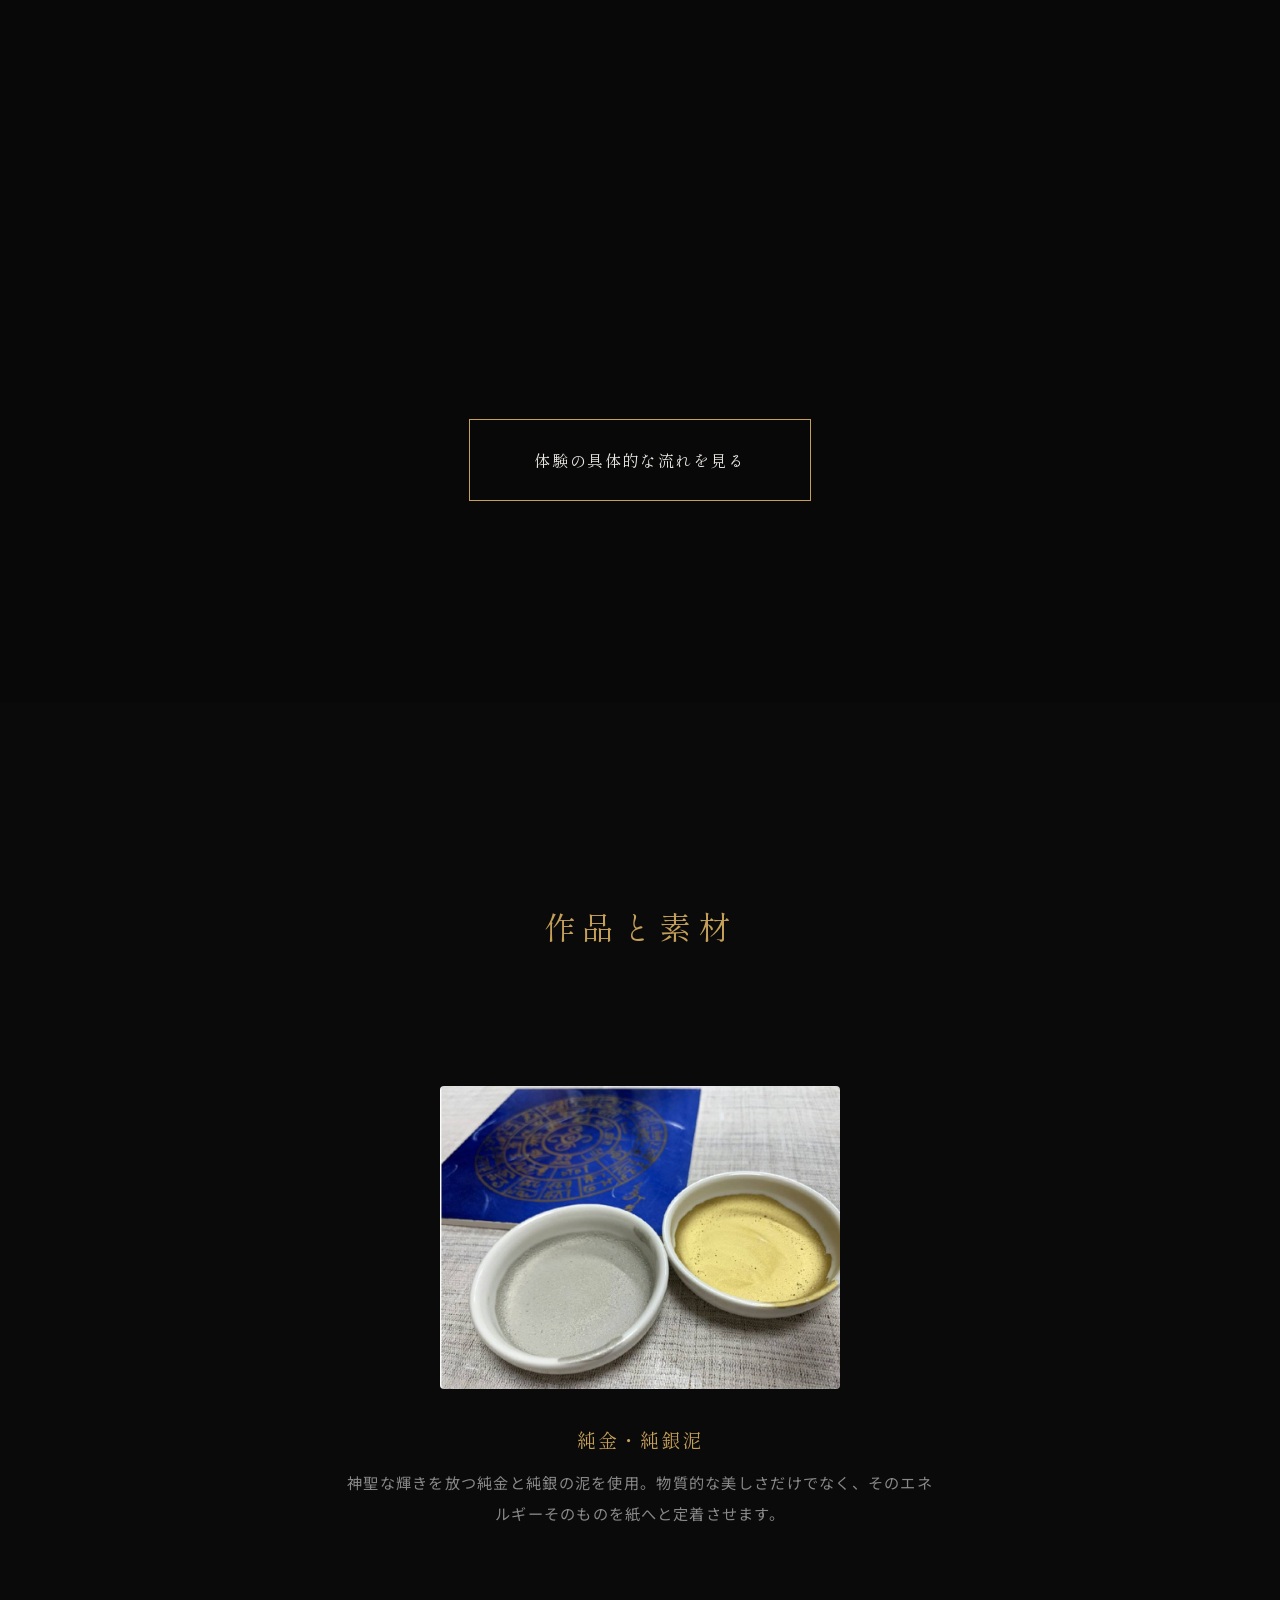
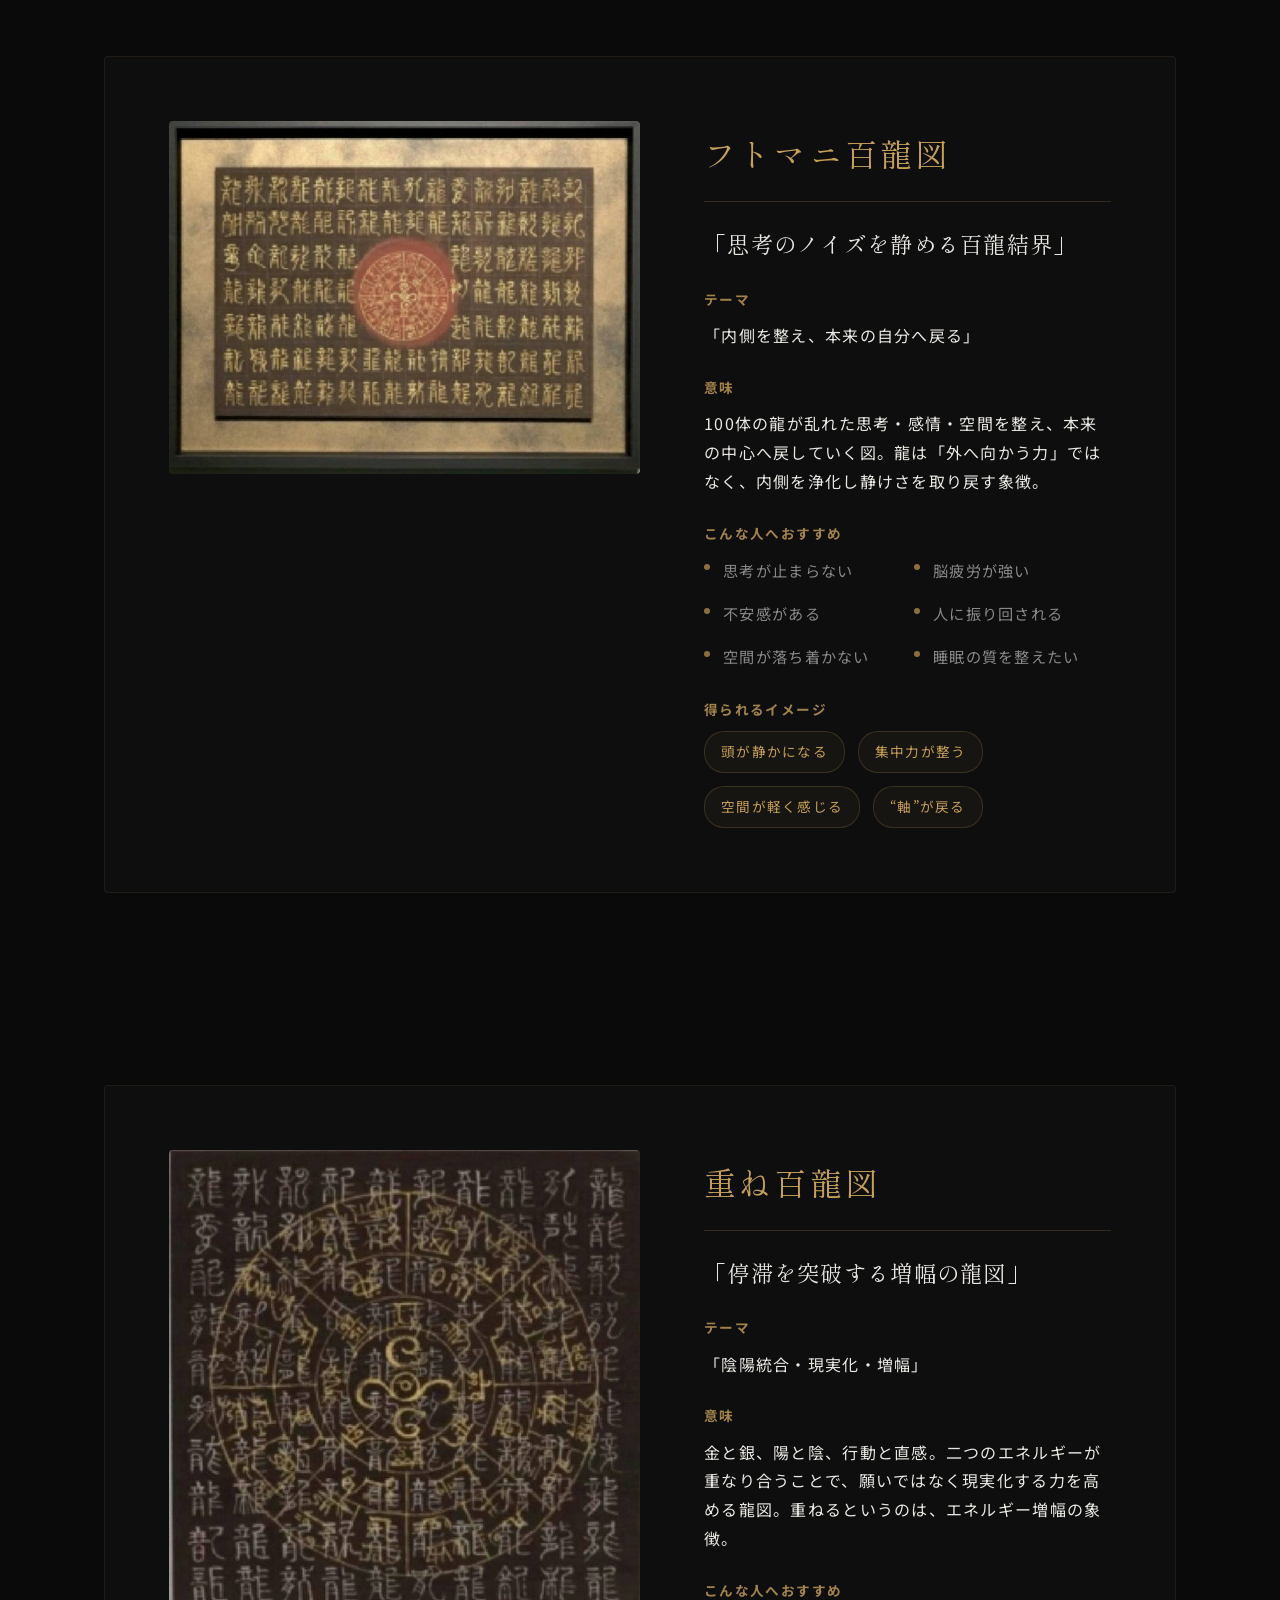
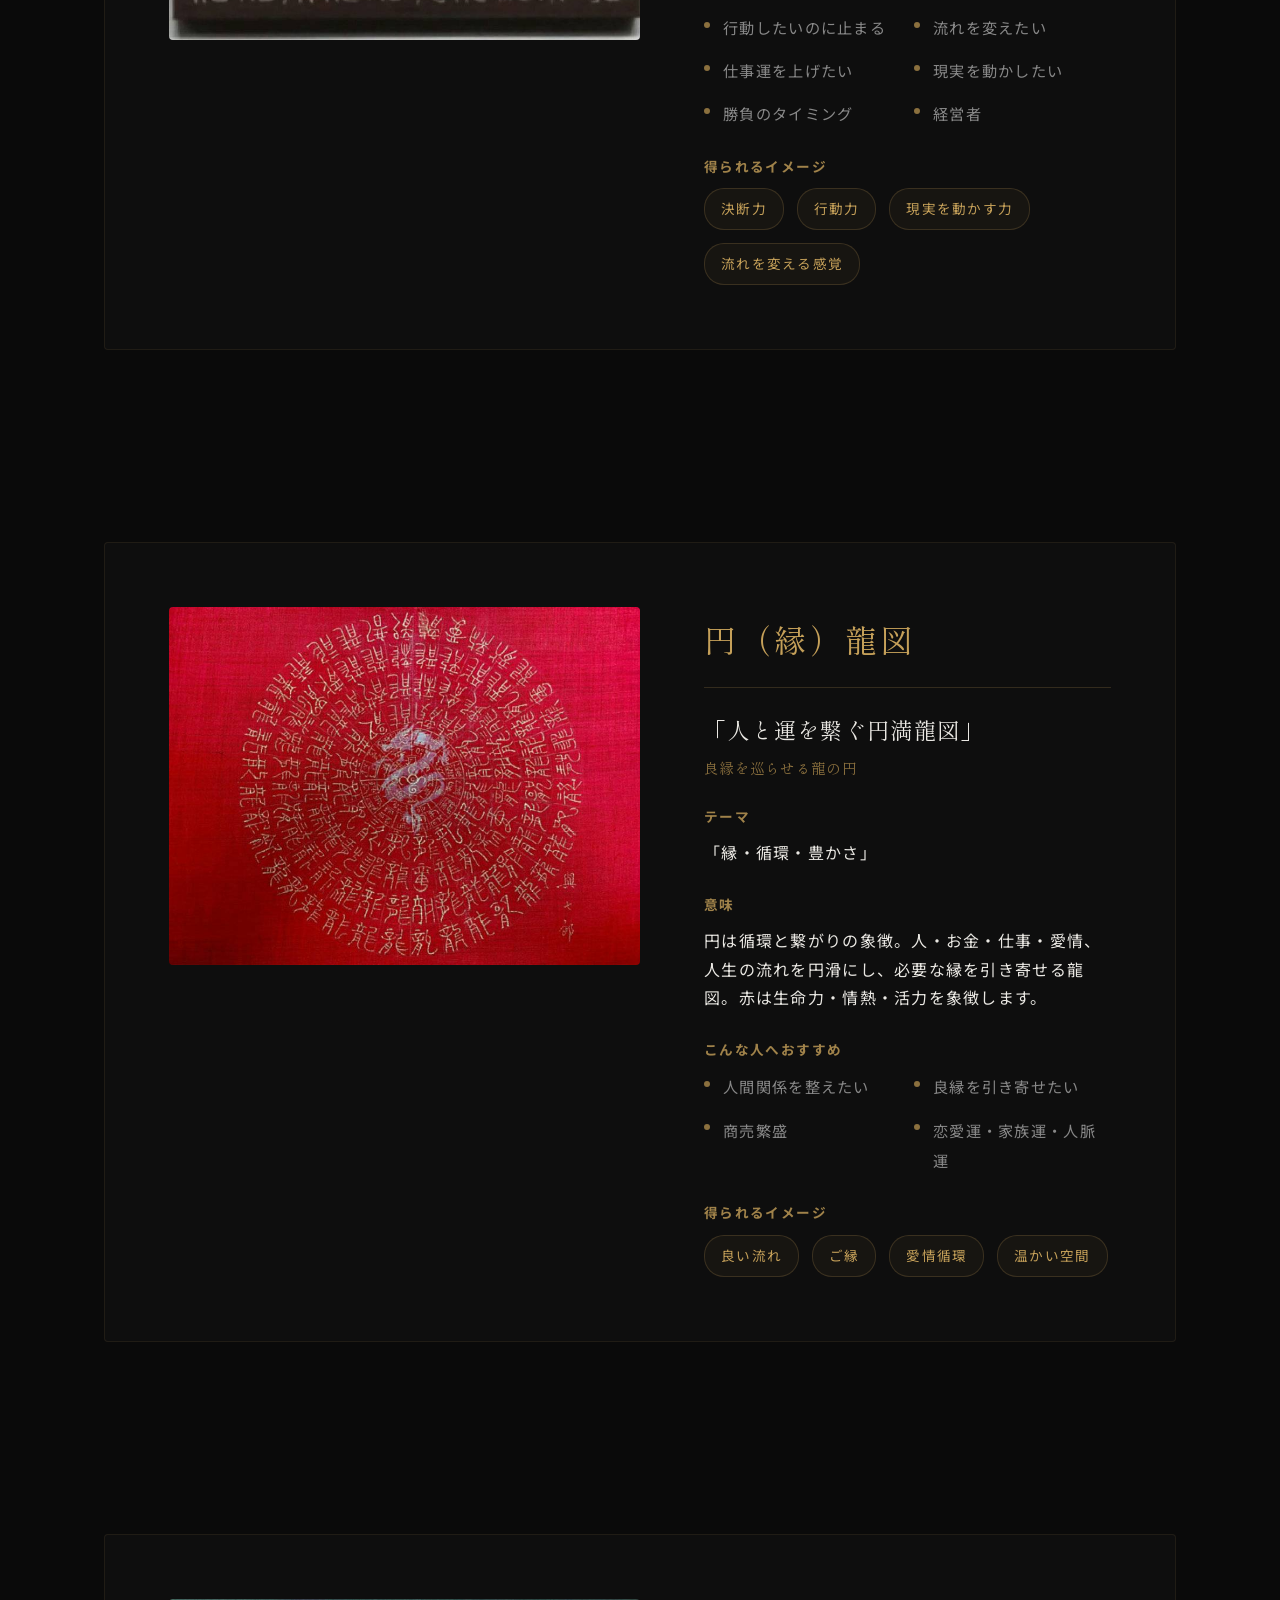
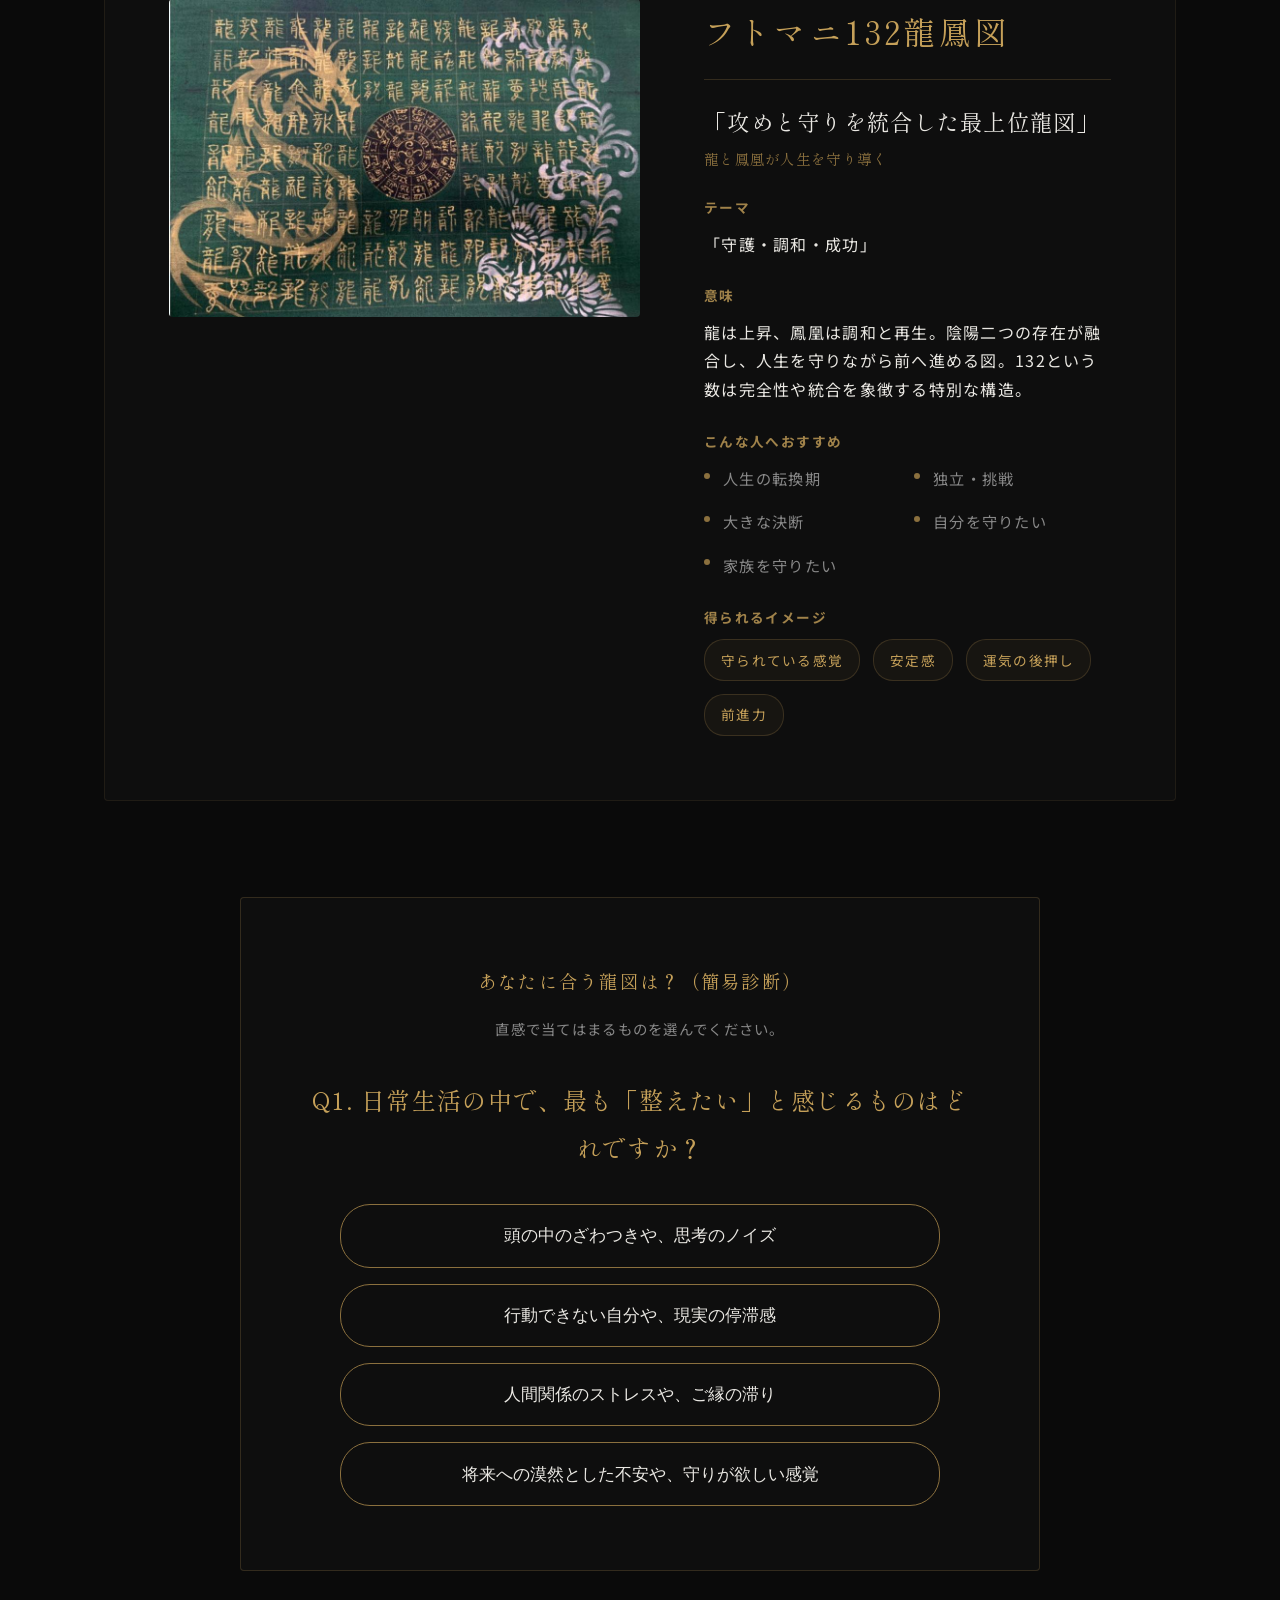
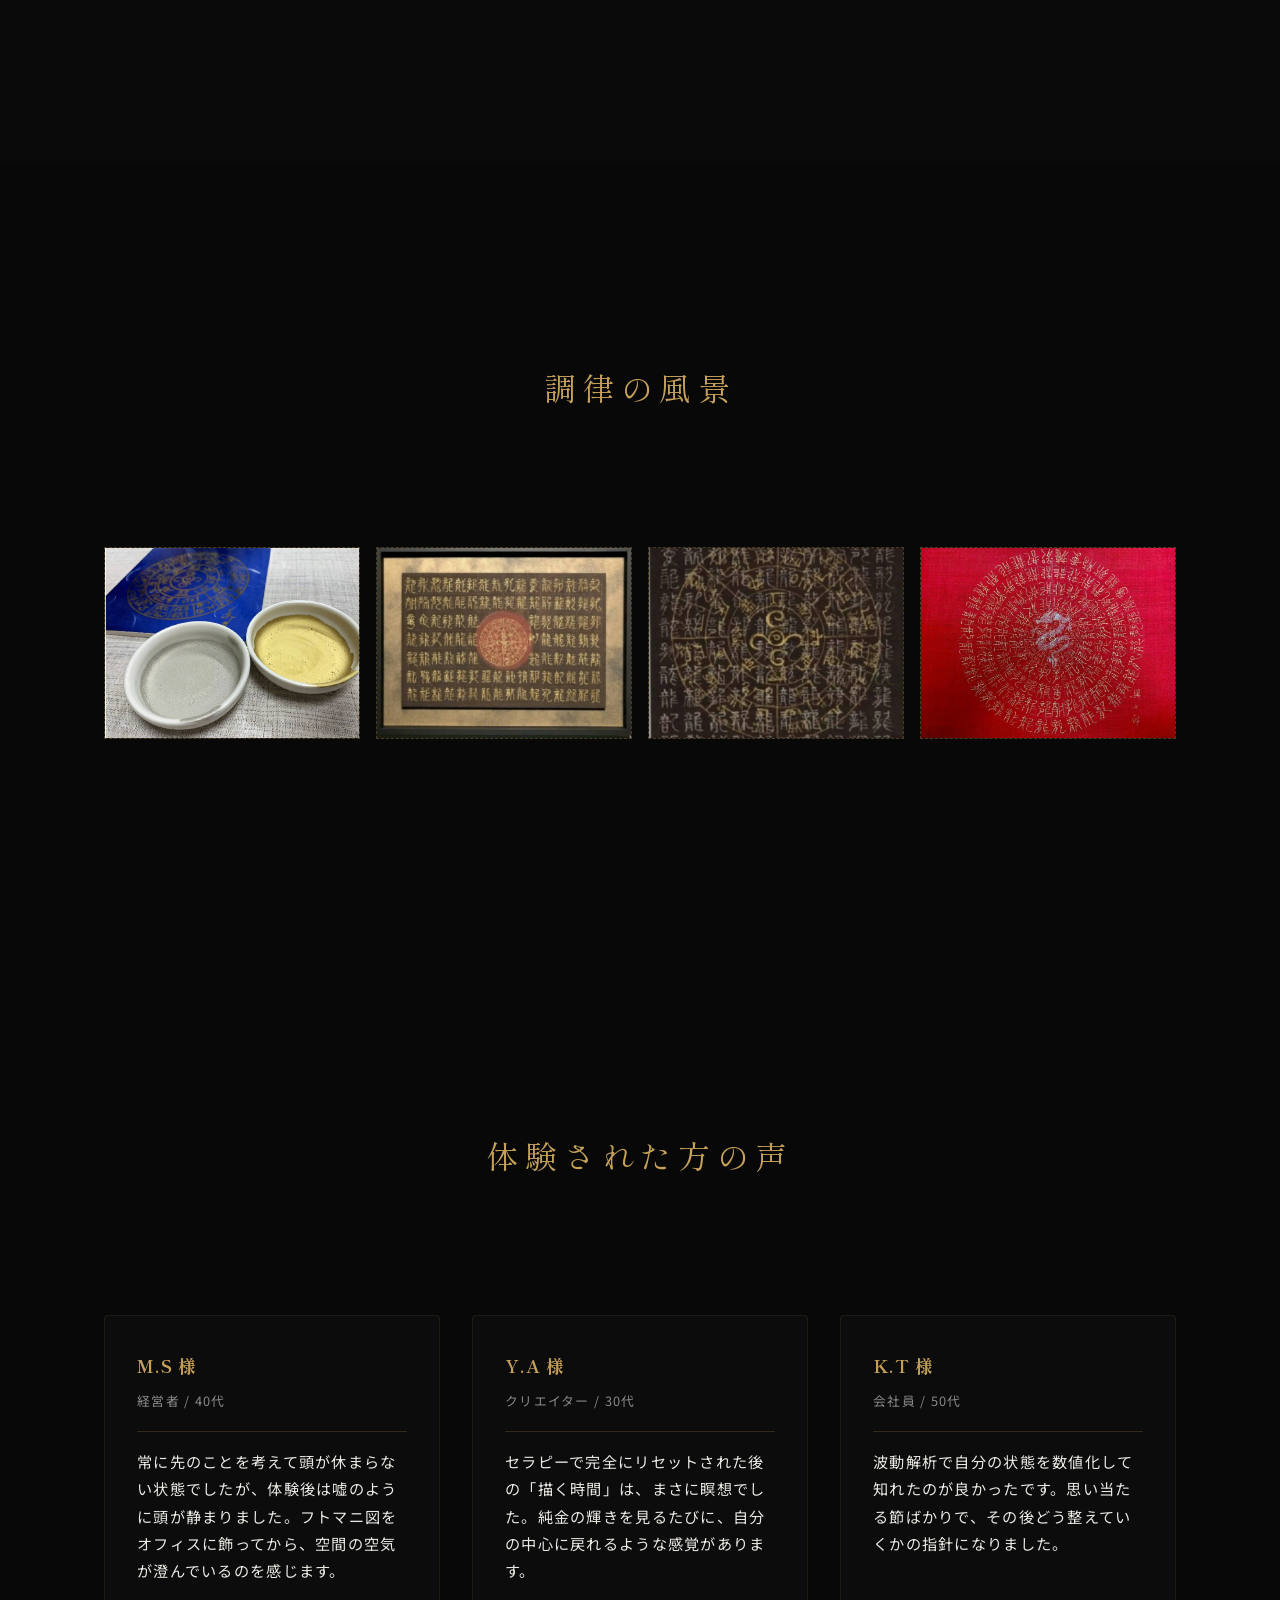
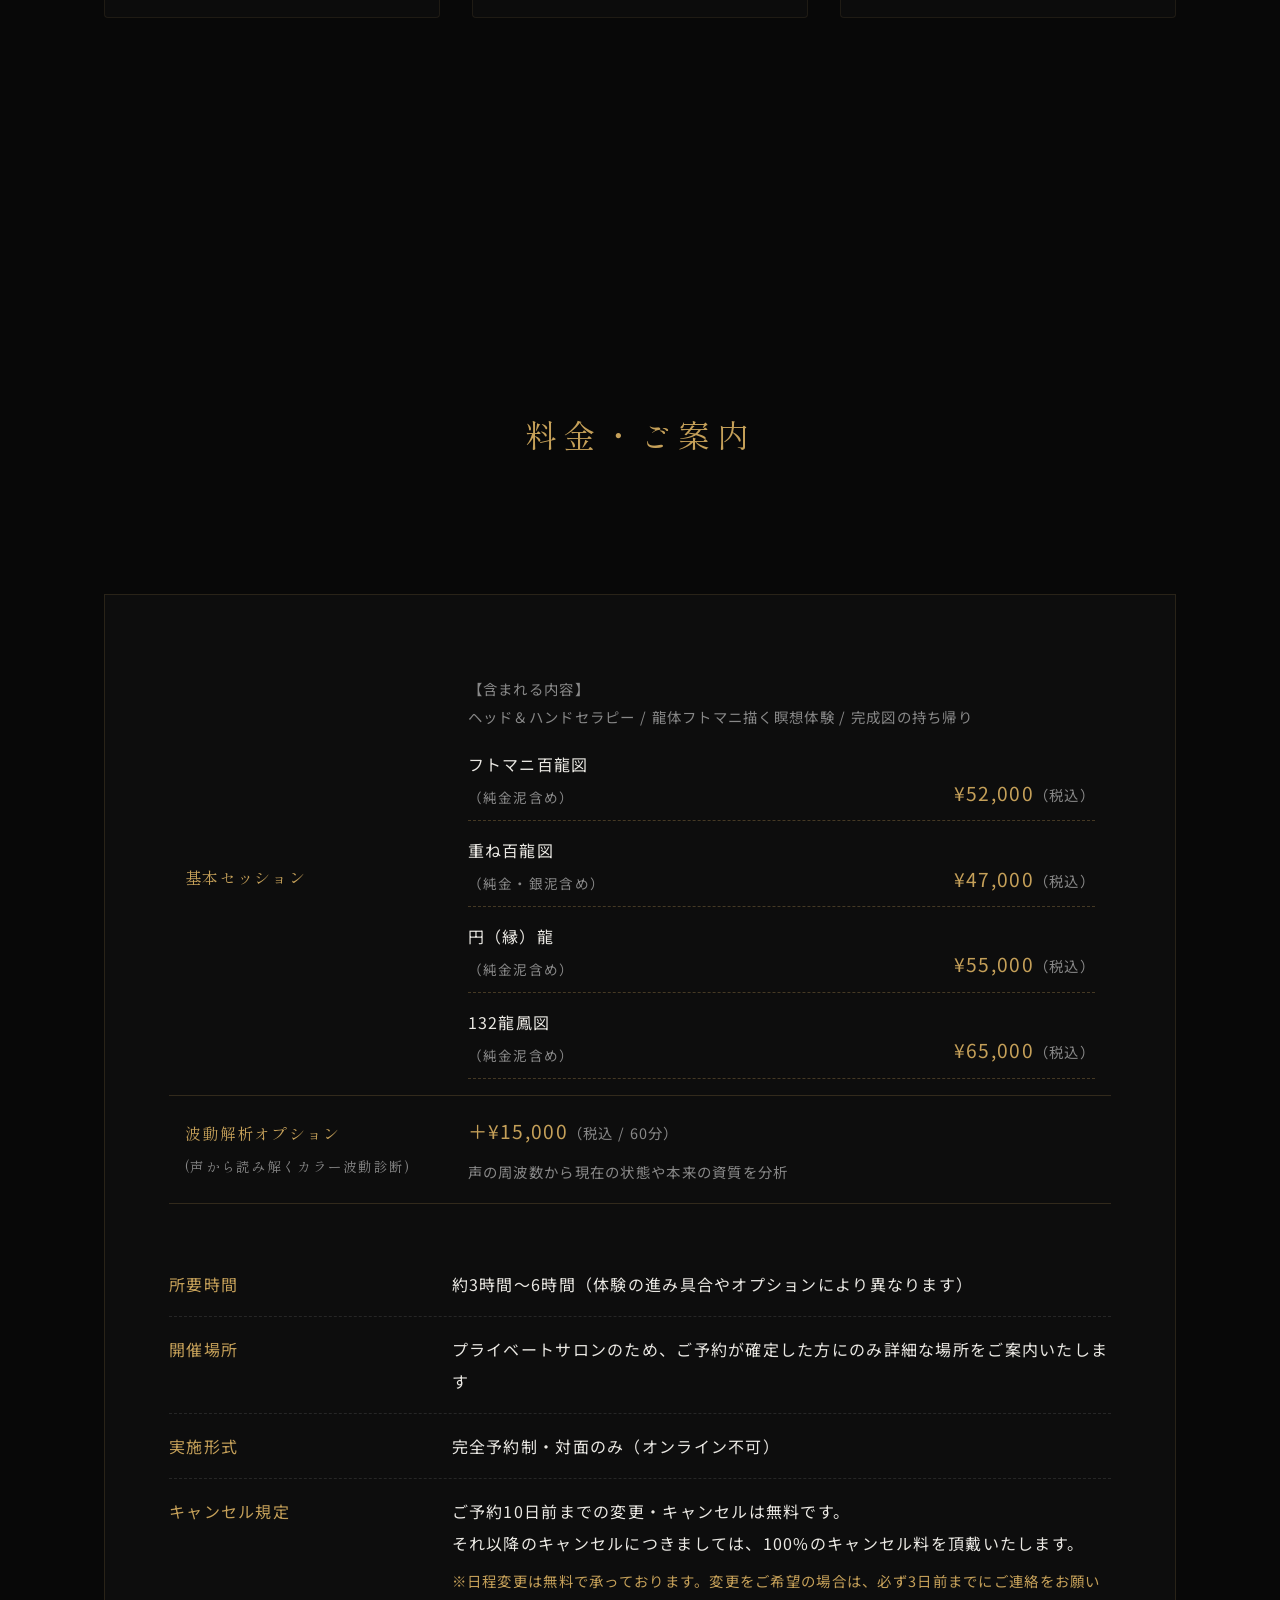
==== commit 9f81c1c6: "Update pricing table with detailed breakdown for each dragon drawing" ====
--- a/index.html
+++ b/index.html
@@ -470,8 +470,26 @@
                         <tr>
                             <th>基本セッション</th>
                             <td>
-                                <span style="font-size: 1.5rem; color: var(--accent-gold); display: block; margin-bottom: 0.5rem;">¥40,000〜<span style="font-size: 1rem; color: var(--text-muted);">（税込）</span></span>
-                                <p style="font-size: 0.9rem; color: var(--text-muted);">【含まれる内容】ヘッド＆ハンドセラピー / 龍体フトマニ描く瞑想体験 / 完成図の持ち帰り<br>※描く図のサイズや種類（132龍鳳図など）により料金が変動します。</p>
+                                <p style="font-size: 0.9rem; color: var(--text-muted); margin-bottom: 1rem;">【含まれる内容】<br>ヘッド＆ハンドセラピー / 龍体フトマニ描く瞑想体験 / 完成図の持ち帰り</p>
+                                
+                                <ul style="list-style: none; padding: 0; margin: 0; display: flex; flex-direction: column; gap: 0.8rem;">
+                                    <li style="display: flex; justify-content: space-between; align-items: flex-end; border-bottom: 1px dashed rgba(197, 160, 89, 0.3); padding-bottom: 0.5rem;">
+                                        <span>フトマニ百龍図<br><span style="font-size: 0.85rem; color: var(--text-muted);">（純金泥含め）</span></span>
+                                        <span style="font-size: 1.2rem; color: var(--accent-gold); white-space: nowrap;">¥52,000<span style="font-size: 0.9rem; color: var(--text-muted);">（税込）</span></span>
+                                    </li>
+                                    <li style="display: flex; justify-content: space-between; align-items: flex-end; border-bottom: 1px dashed rgba(197, 160, 89, 0.3); padding-bottom: 0.5rem;">
+                                        <span>重ね百龍図<br><span style="font-size: 0.85rem; color: var(--text-muted);">（純金・銀泥含め）</span></span>
+                                        <span style="font-size: 1.2rem; color: var(--accent-gold); white-space: nowrap;">¥47,000<span style="font-size: 0.9rem; color: var(--text-muted);">（税込）</span></span>
+                                    </li>
+                                    <li style="display: flex; justify-content: space-between; align-items: flex-end; border-bottom: 1px dashed rgba(197, 160, 89, 0.3); padding-bottom: 0.5rem;">
+                                        <span>円（縁）龍<br><span style="font-size: 0.85rem; color: var(--text-muted);">（純金泥含め）</span></span>
+                                        <span style="font-size: 1.2rem; color: var(--accent-gold); white-space: nowrap;">¥55,000<span style="font-size: 0.9rem; color: var(--text-muted);">（税込）</span></span>
+                                    </li>
+                                    <li style="display: flex; justify-content: space-between; align-items: flex-end; border-bottom: 1px dashed rgba(197, 160, 89, 0.3); padding-bottom: 0.5rem;">
+                                        <span>132龍鳳図<br><span style="font-size: 0.85rem; color: var(--text-muted);">（純金泥含め）</span></span>
+                                        <span style="font-size: 1.2rem; color: var(--accent-gold); white-space: nowrap;">¥65,000<span style="font-size: 0.9rem; color: var(--text-muted);">（税込）</span></span>
+                                    </li>
+                                </ul>
                             </td>
                         </tr>
                         <tr>
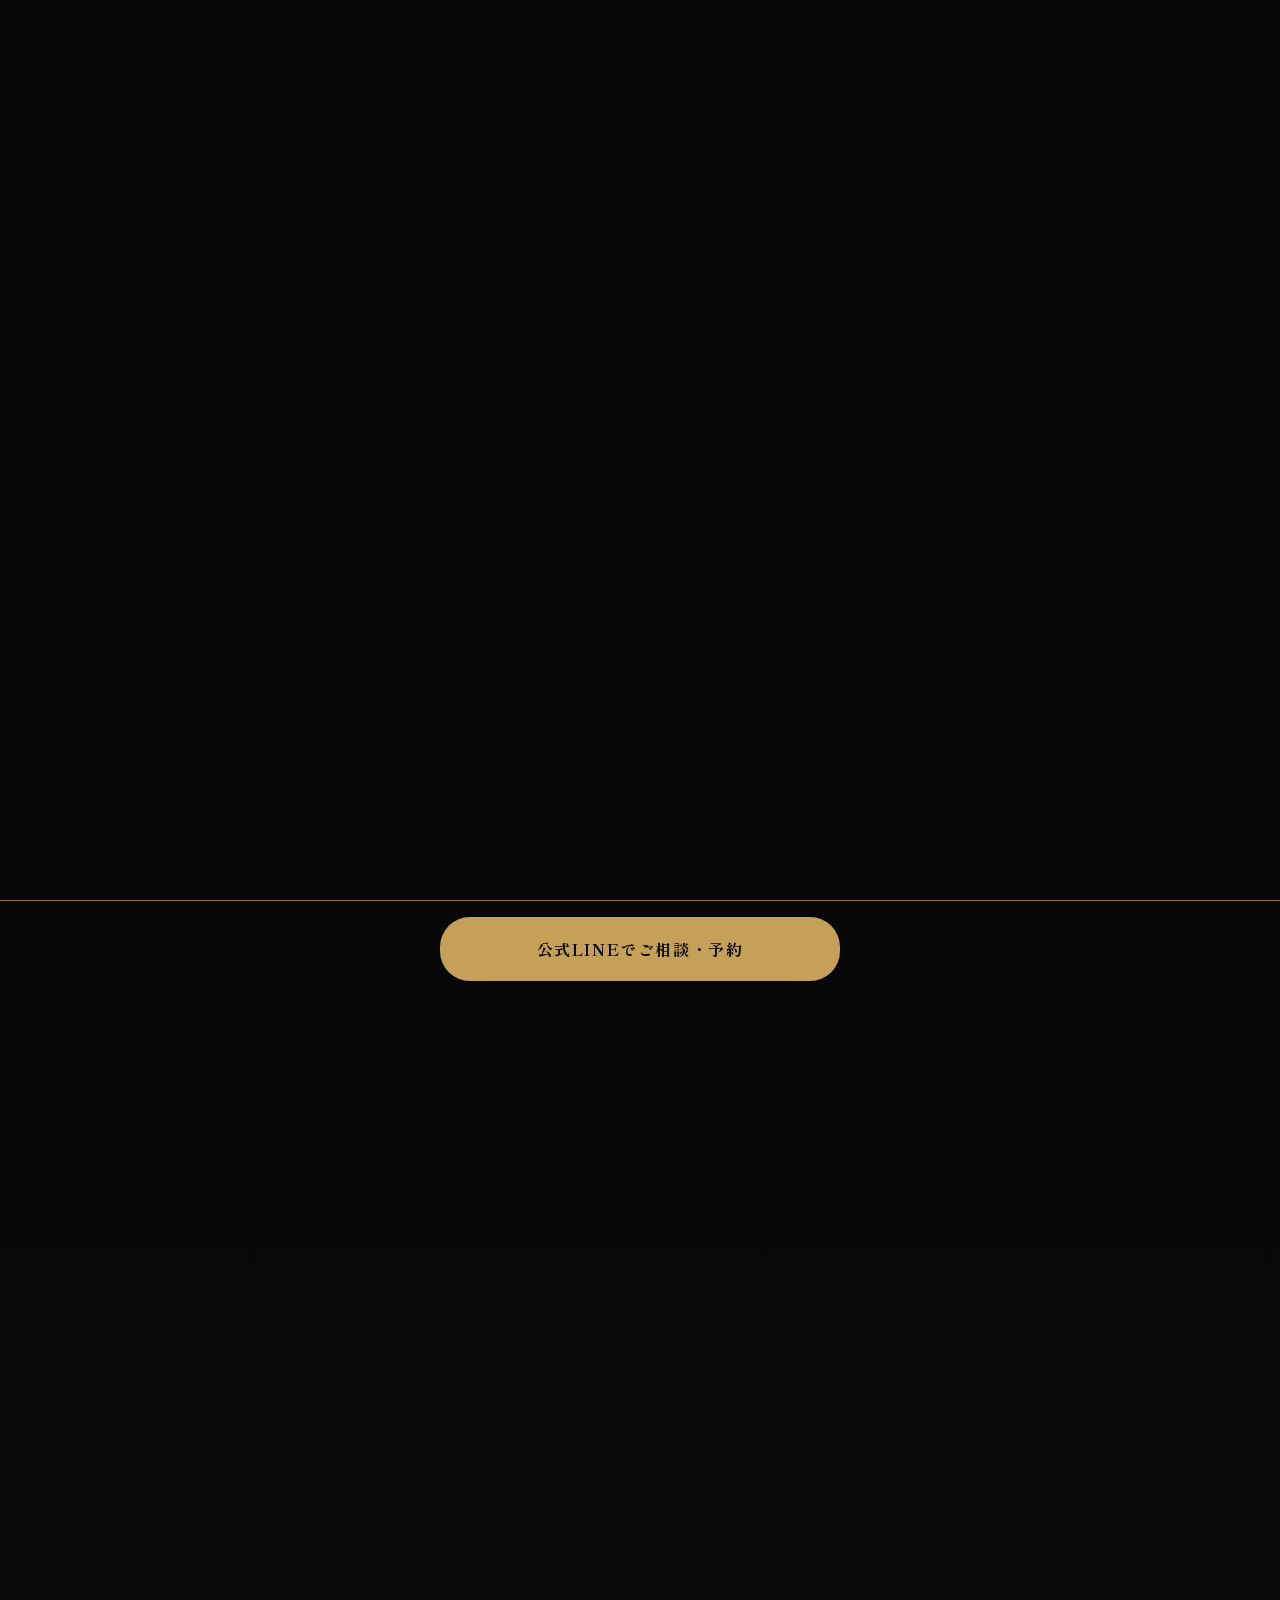
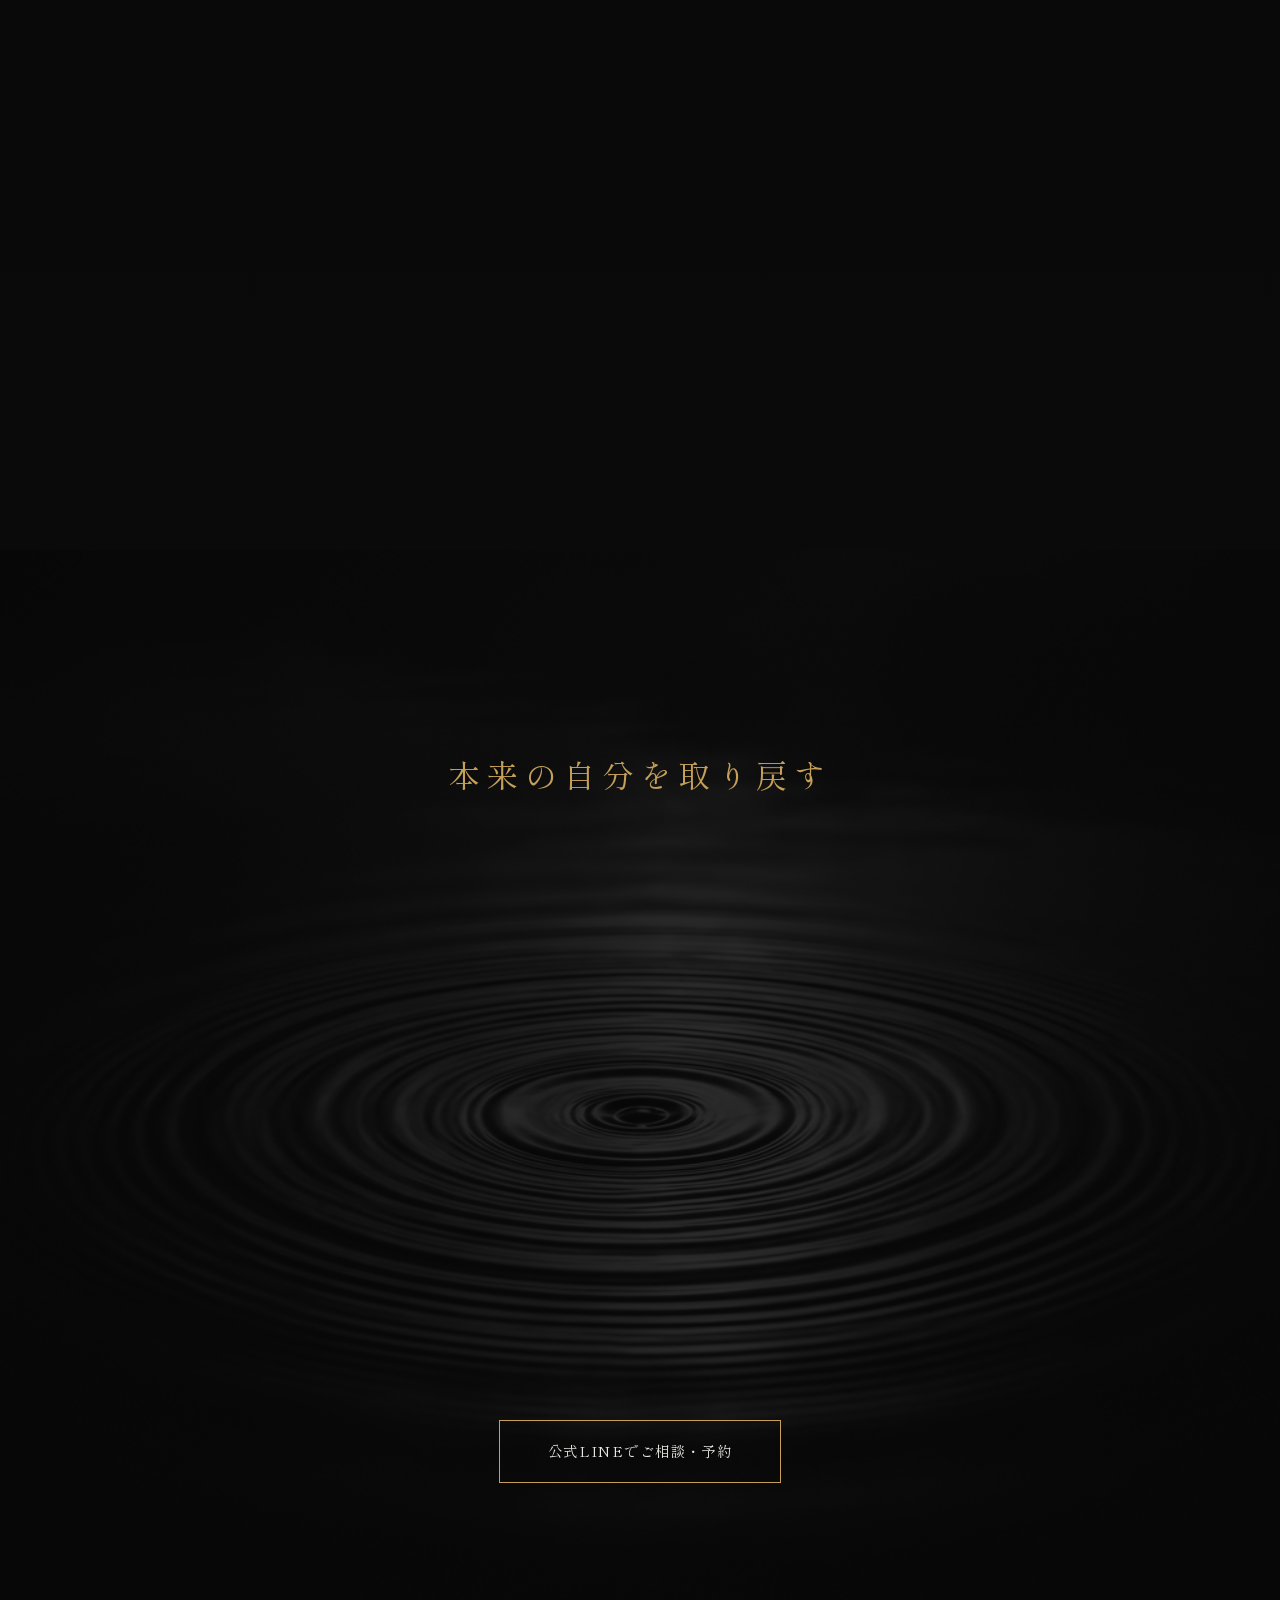
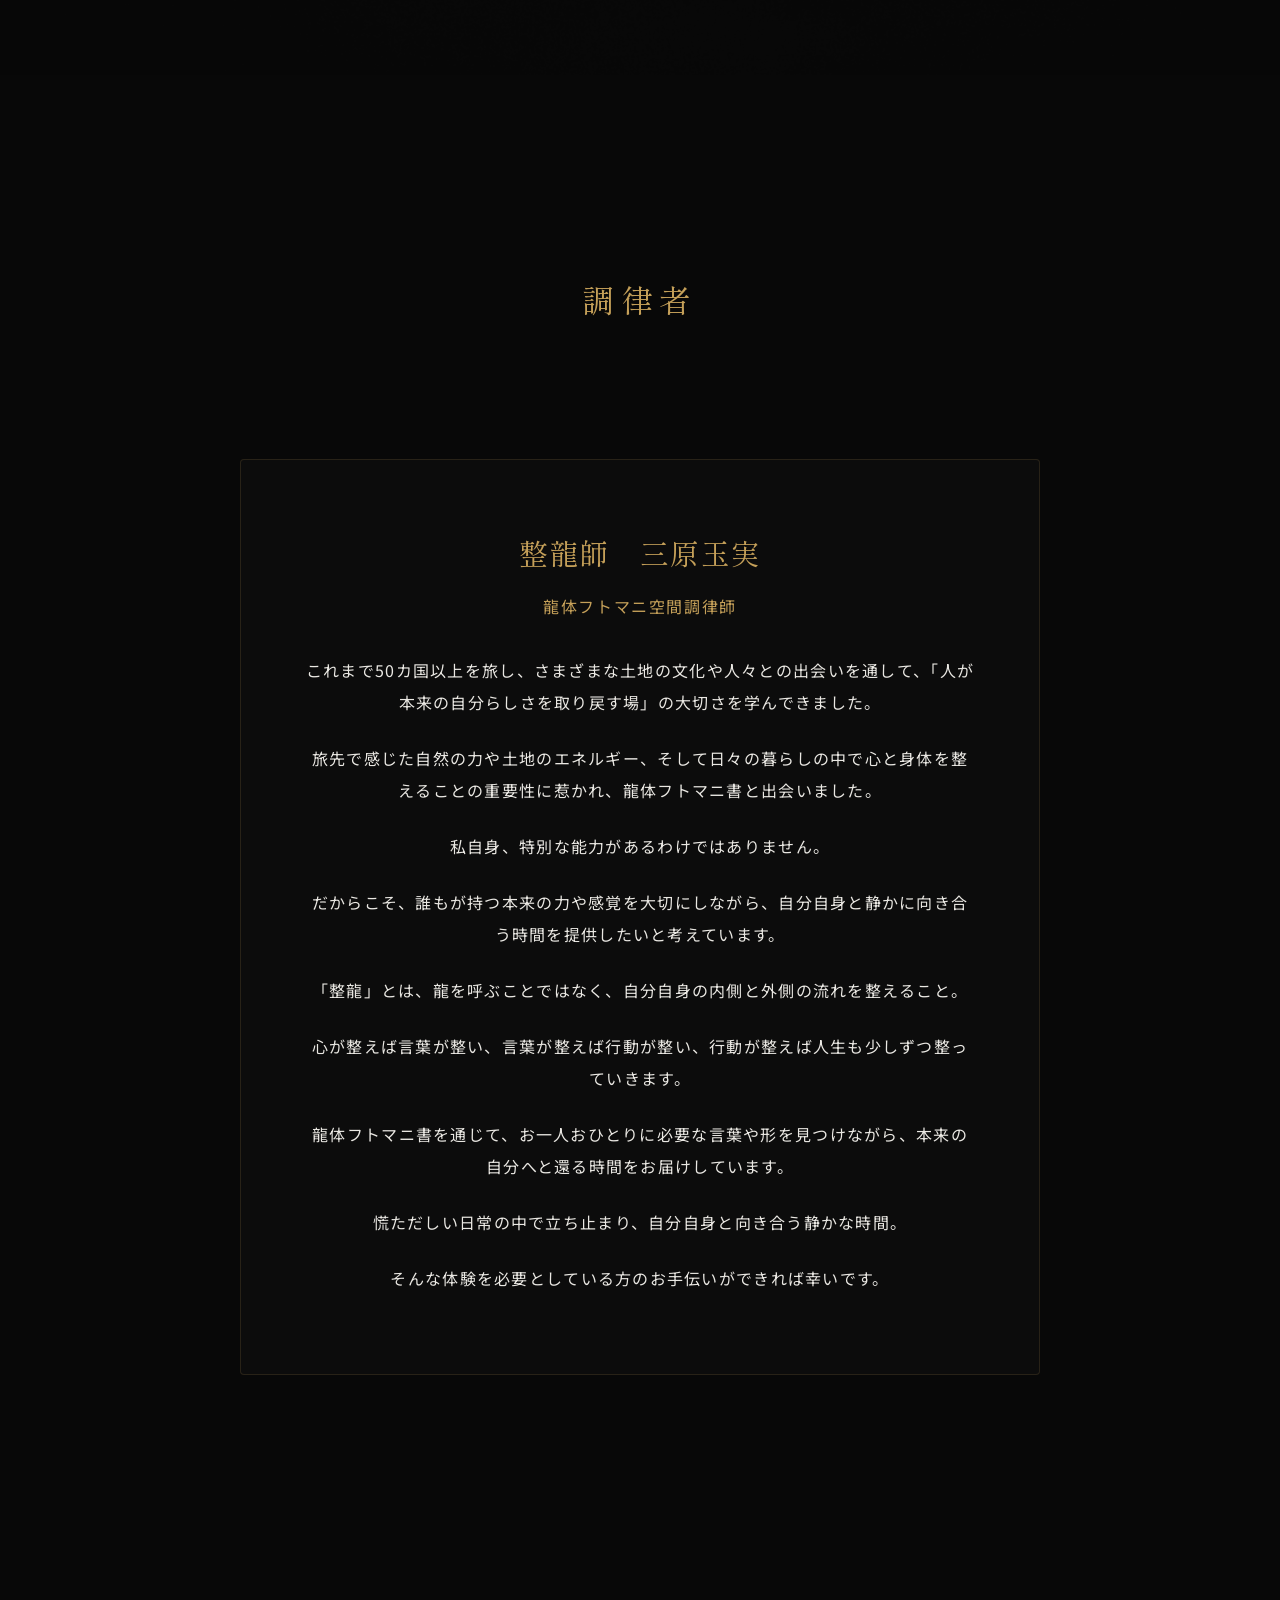
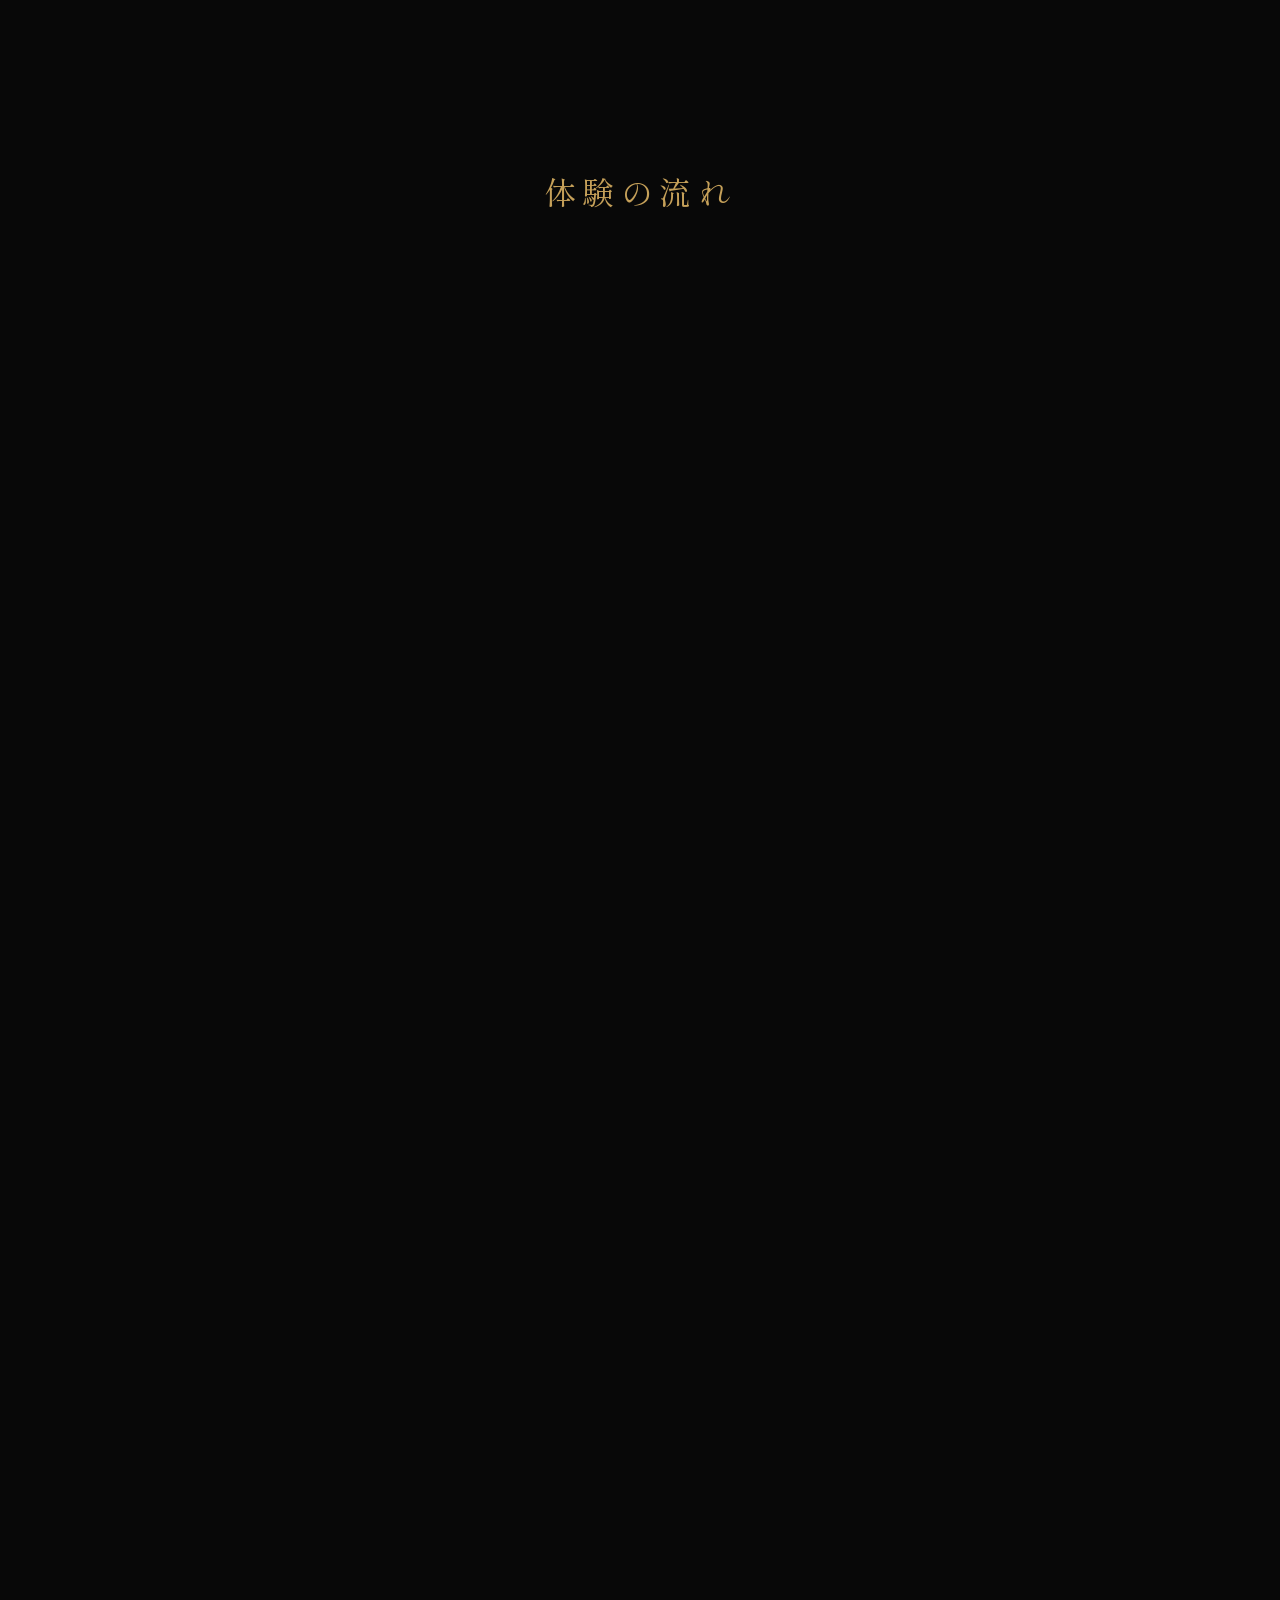
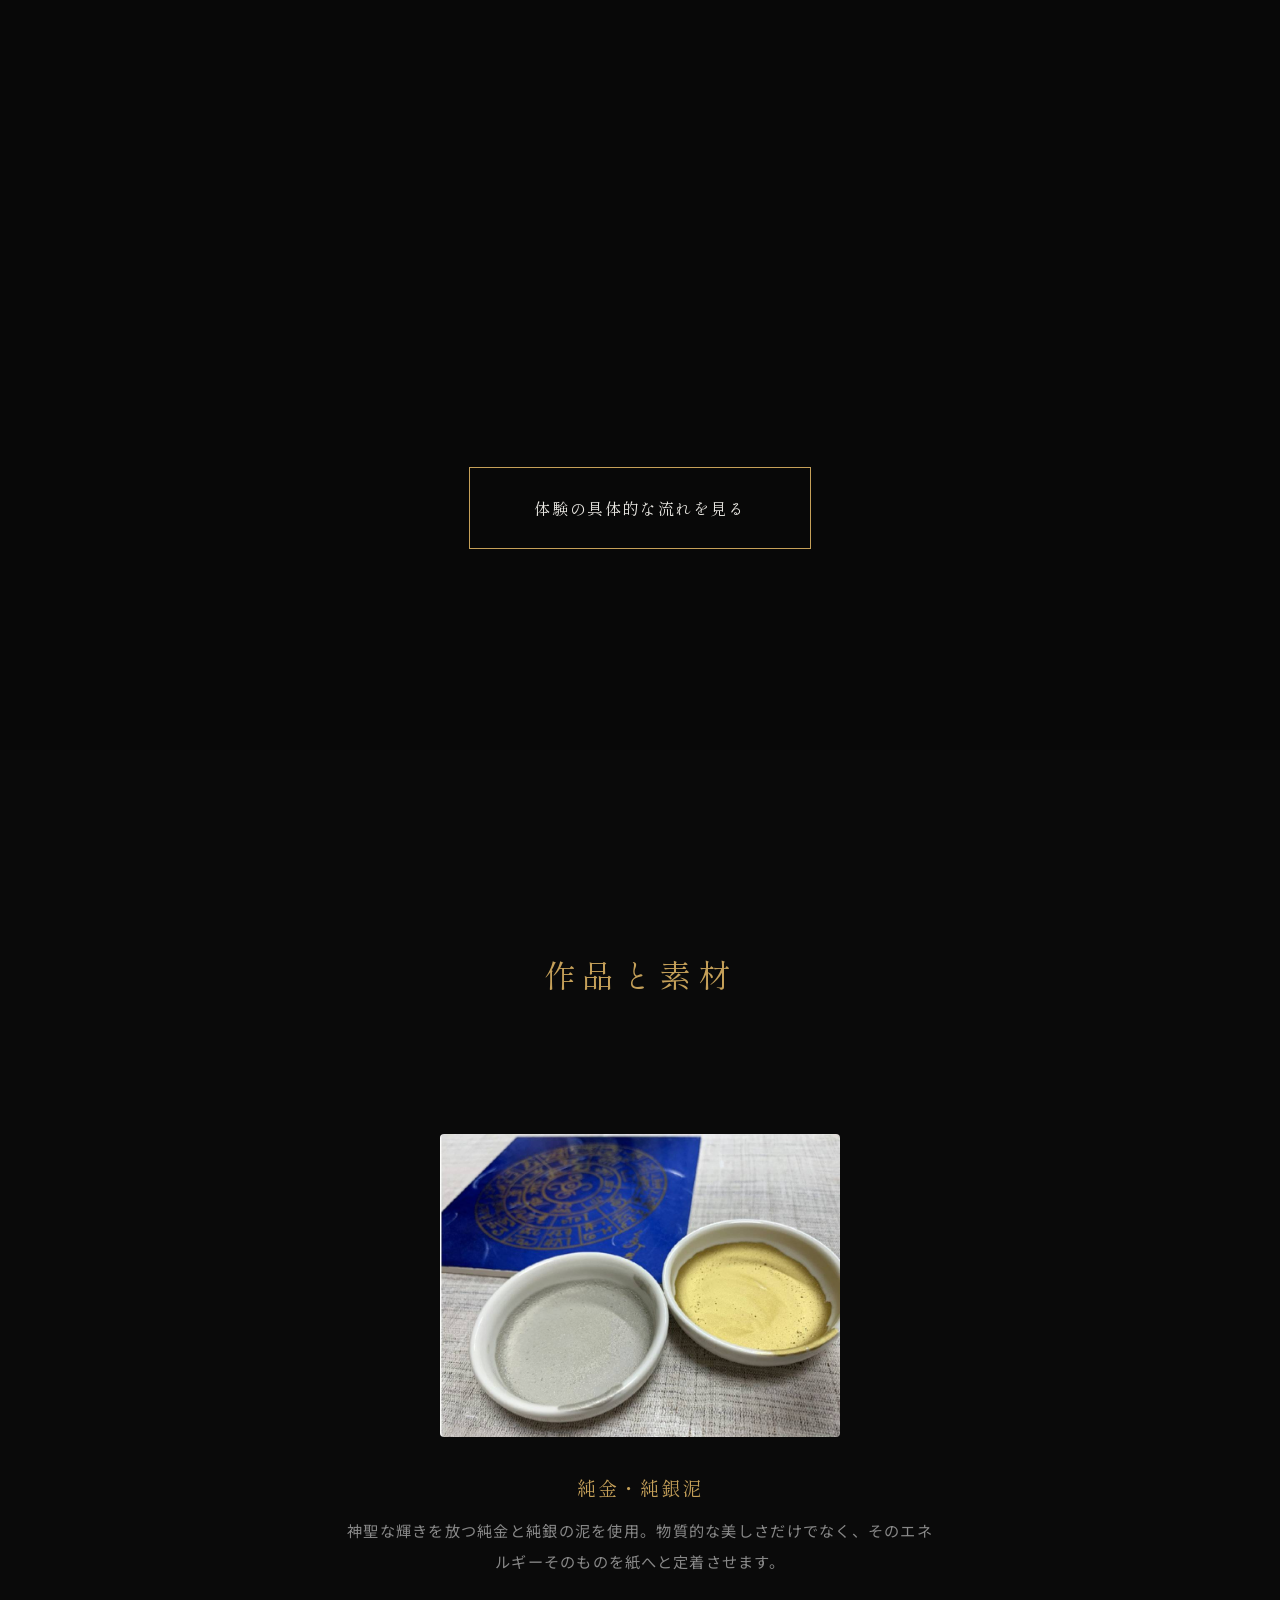
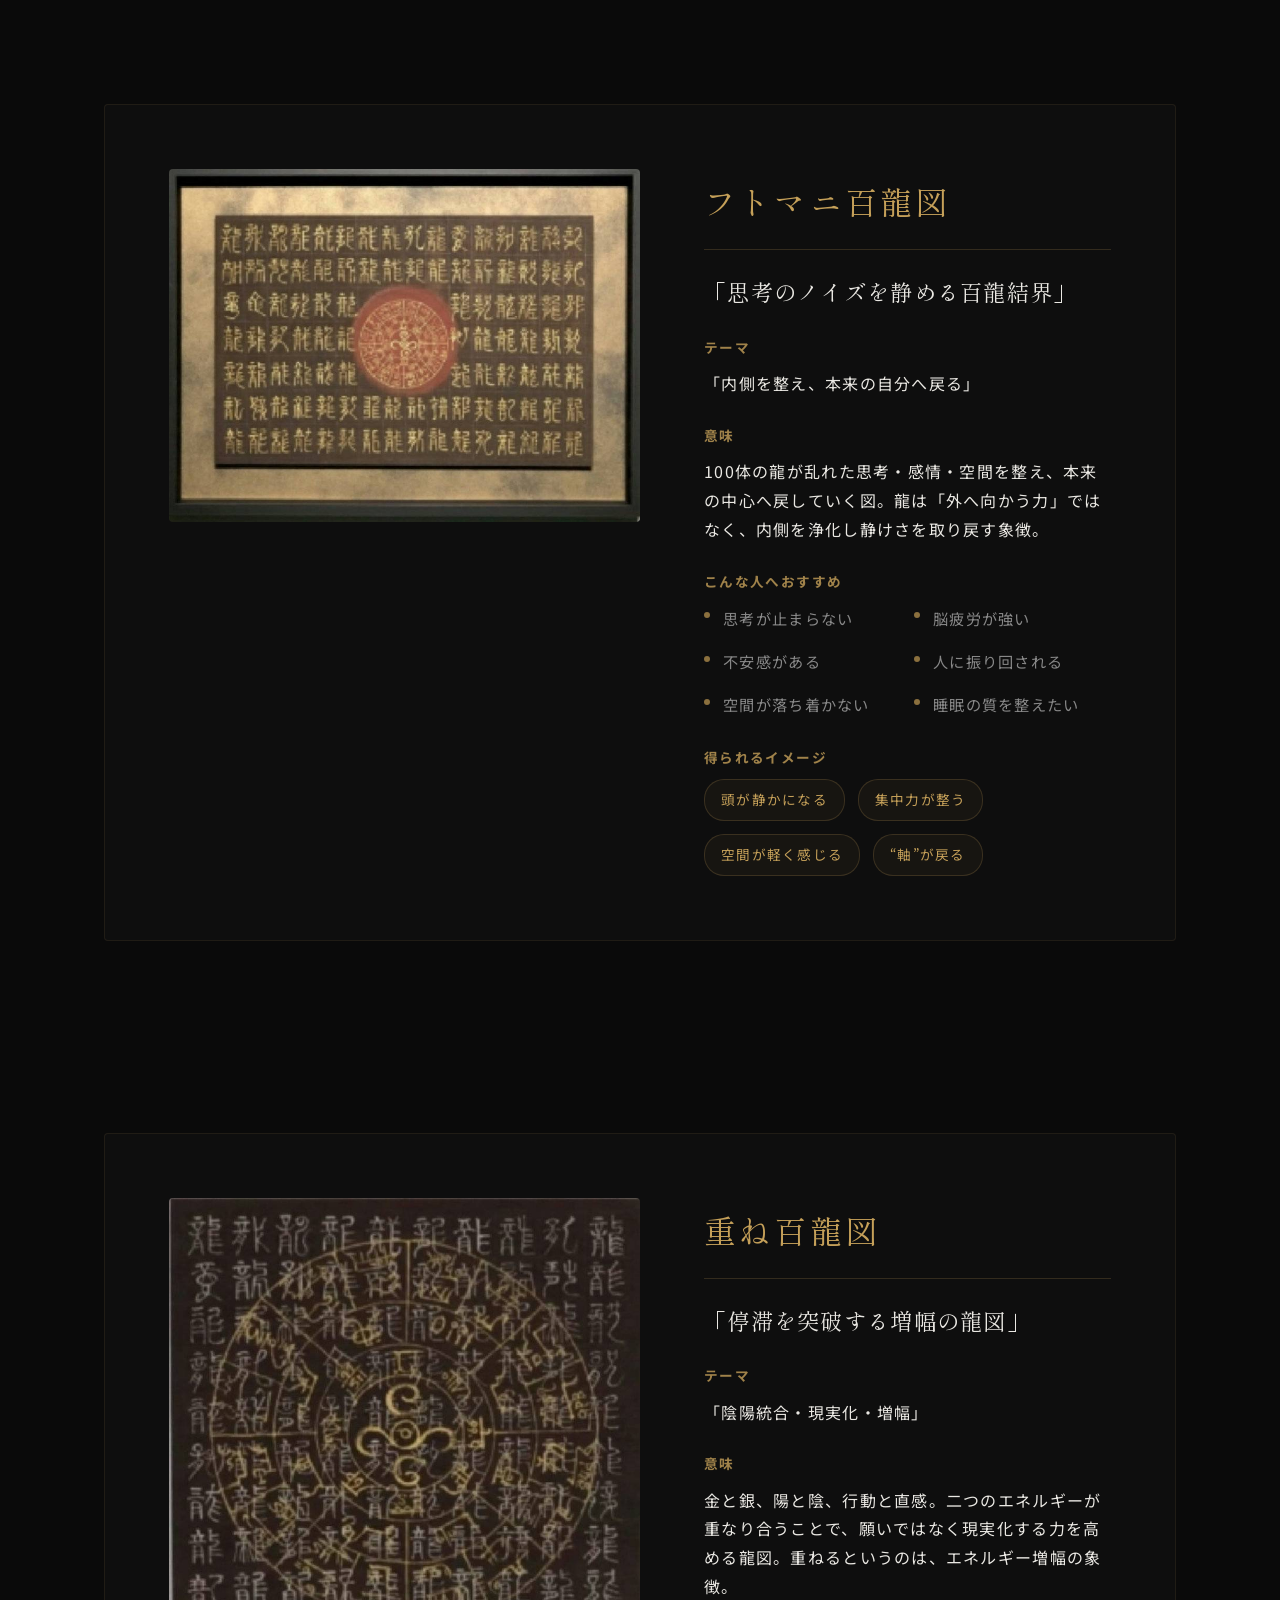
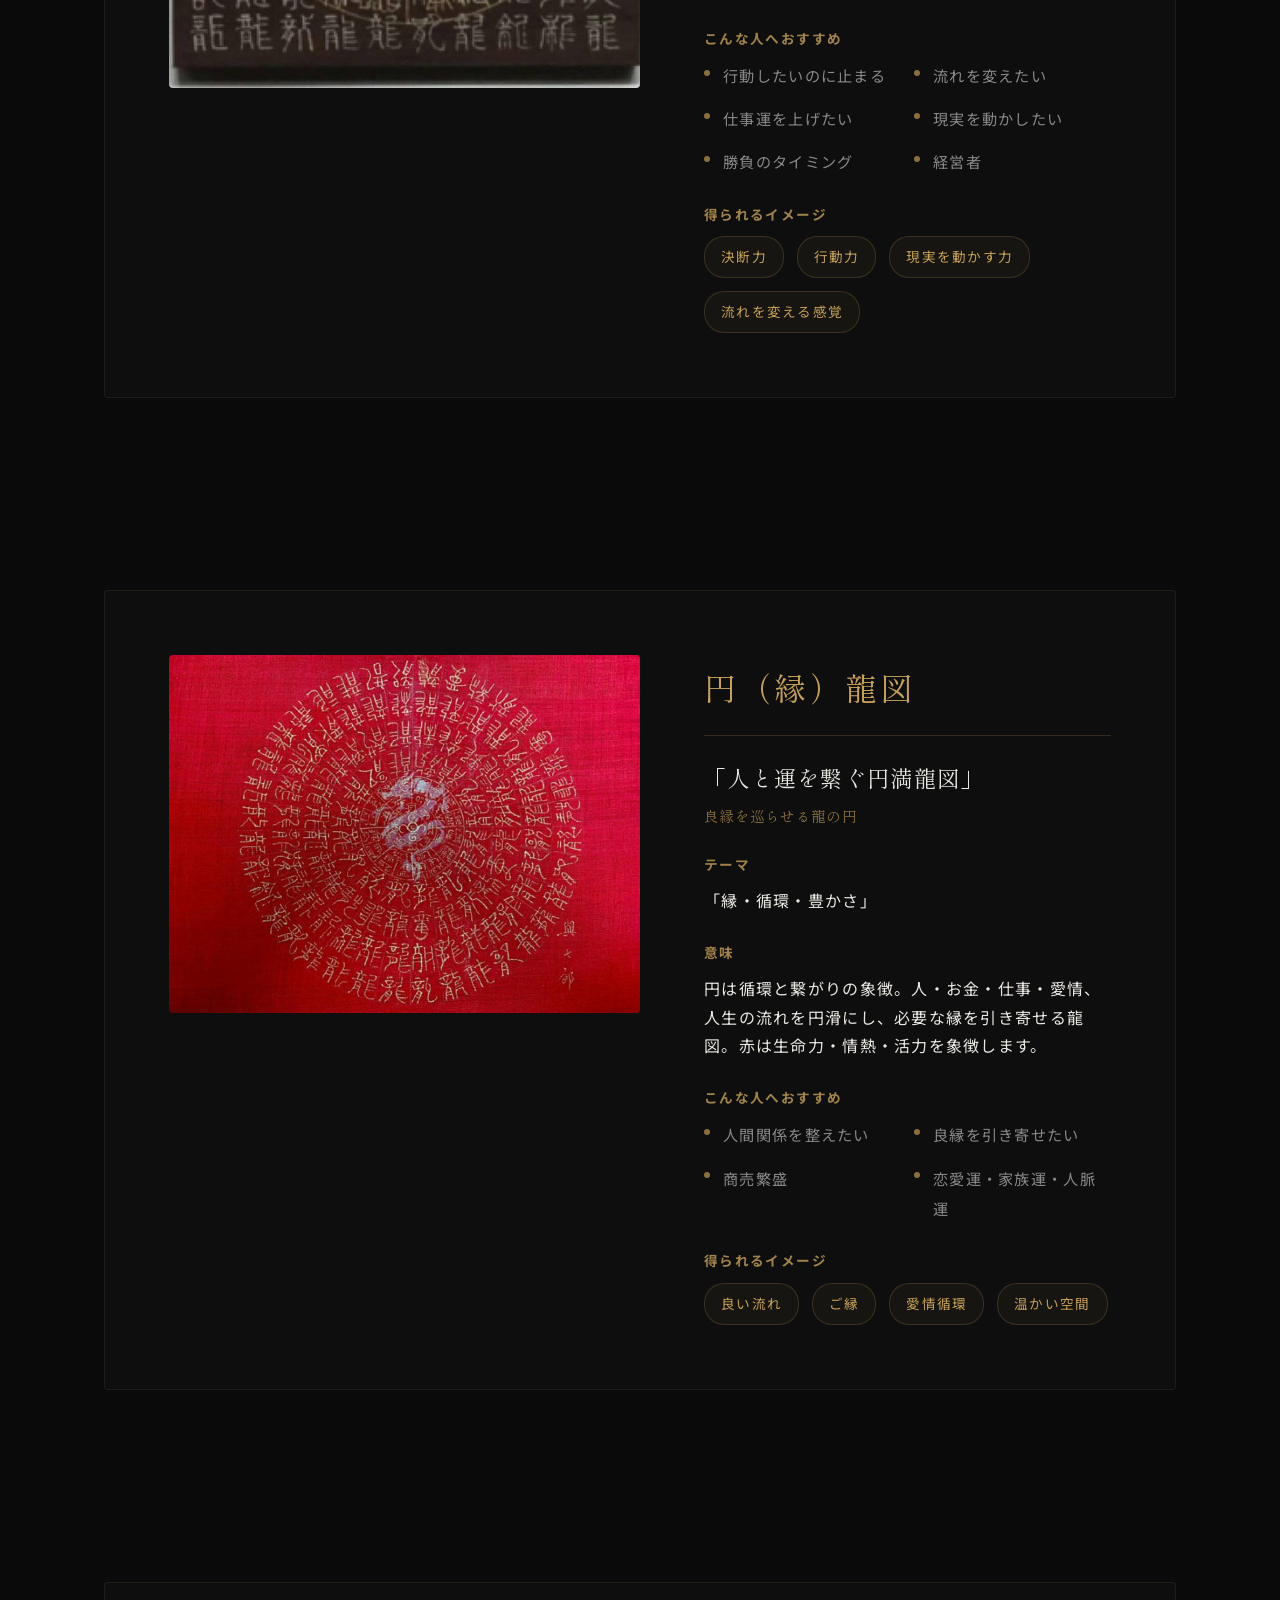
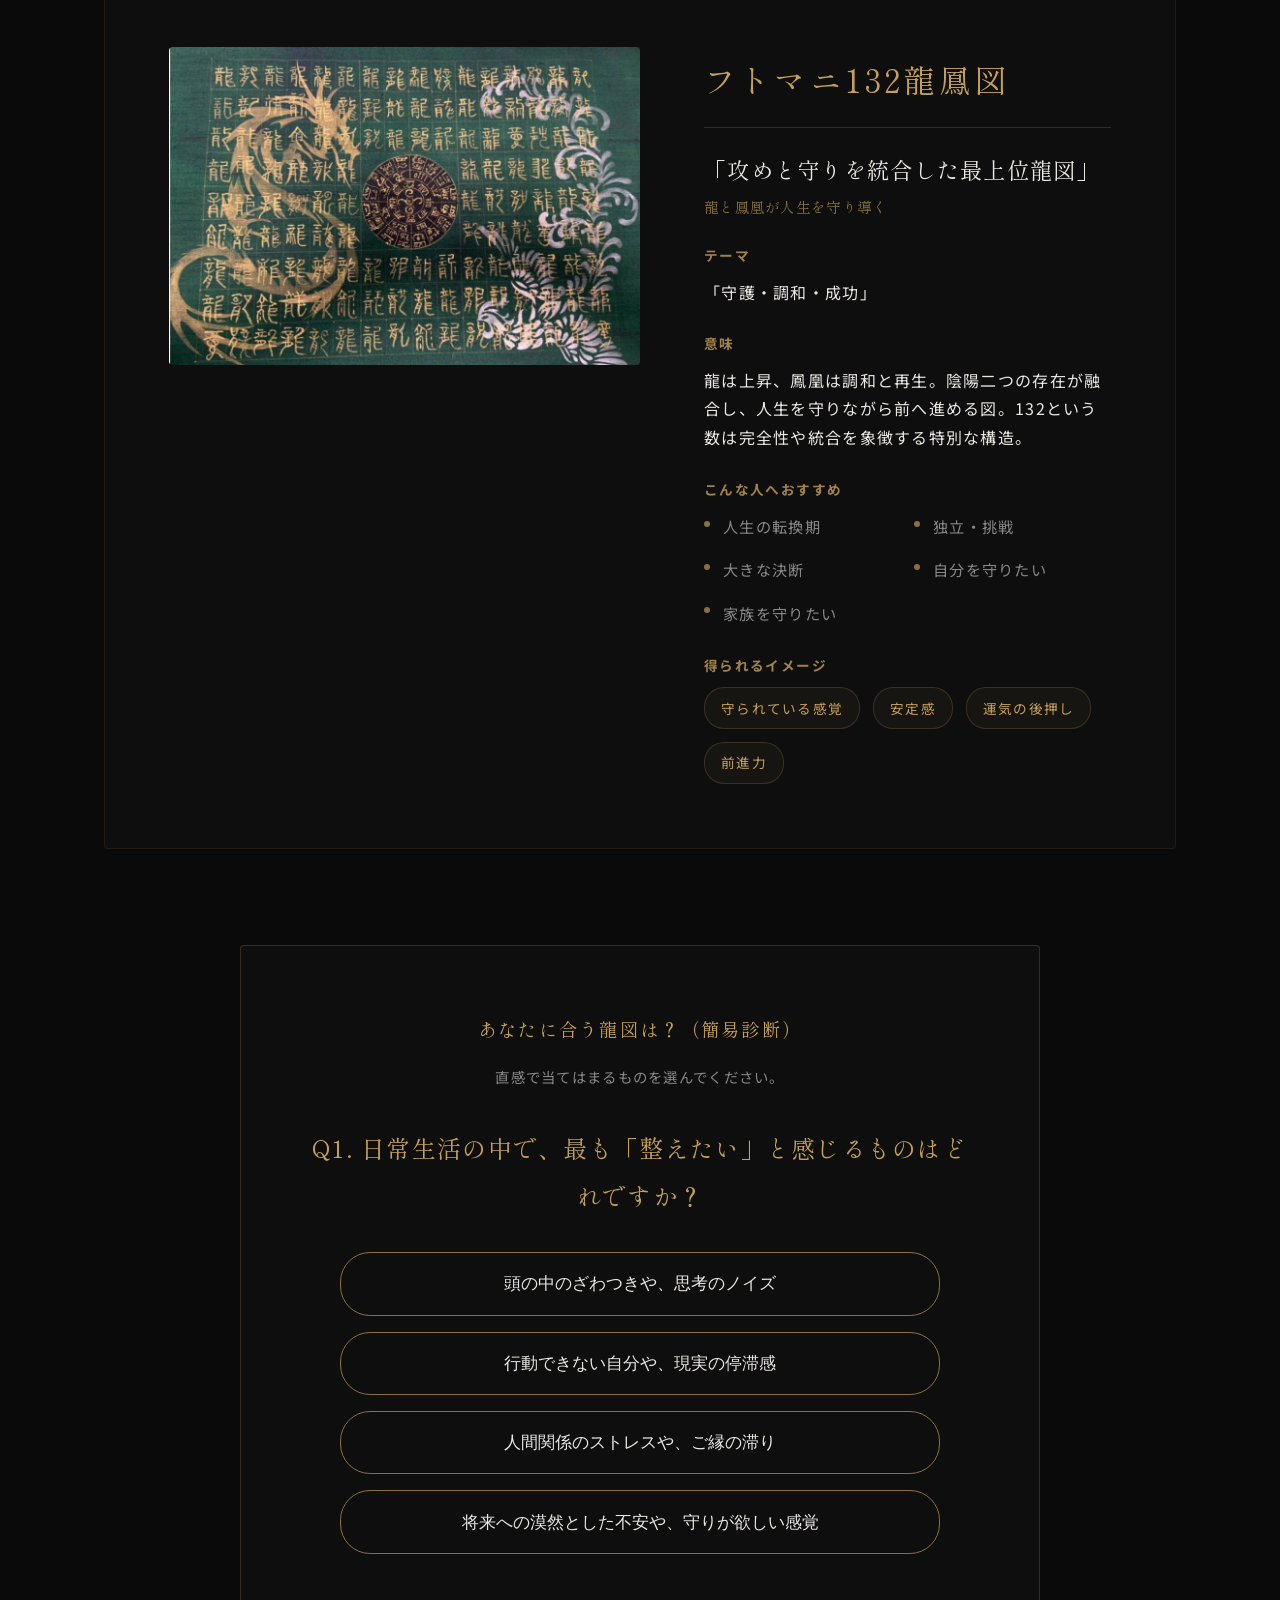
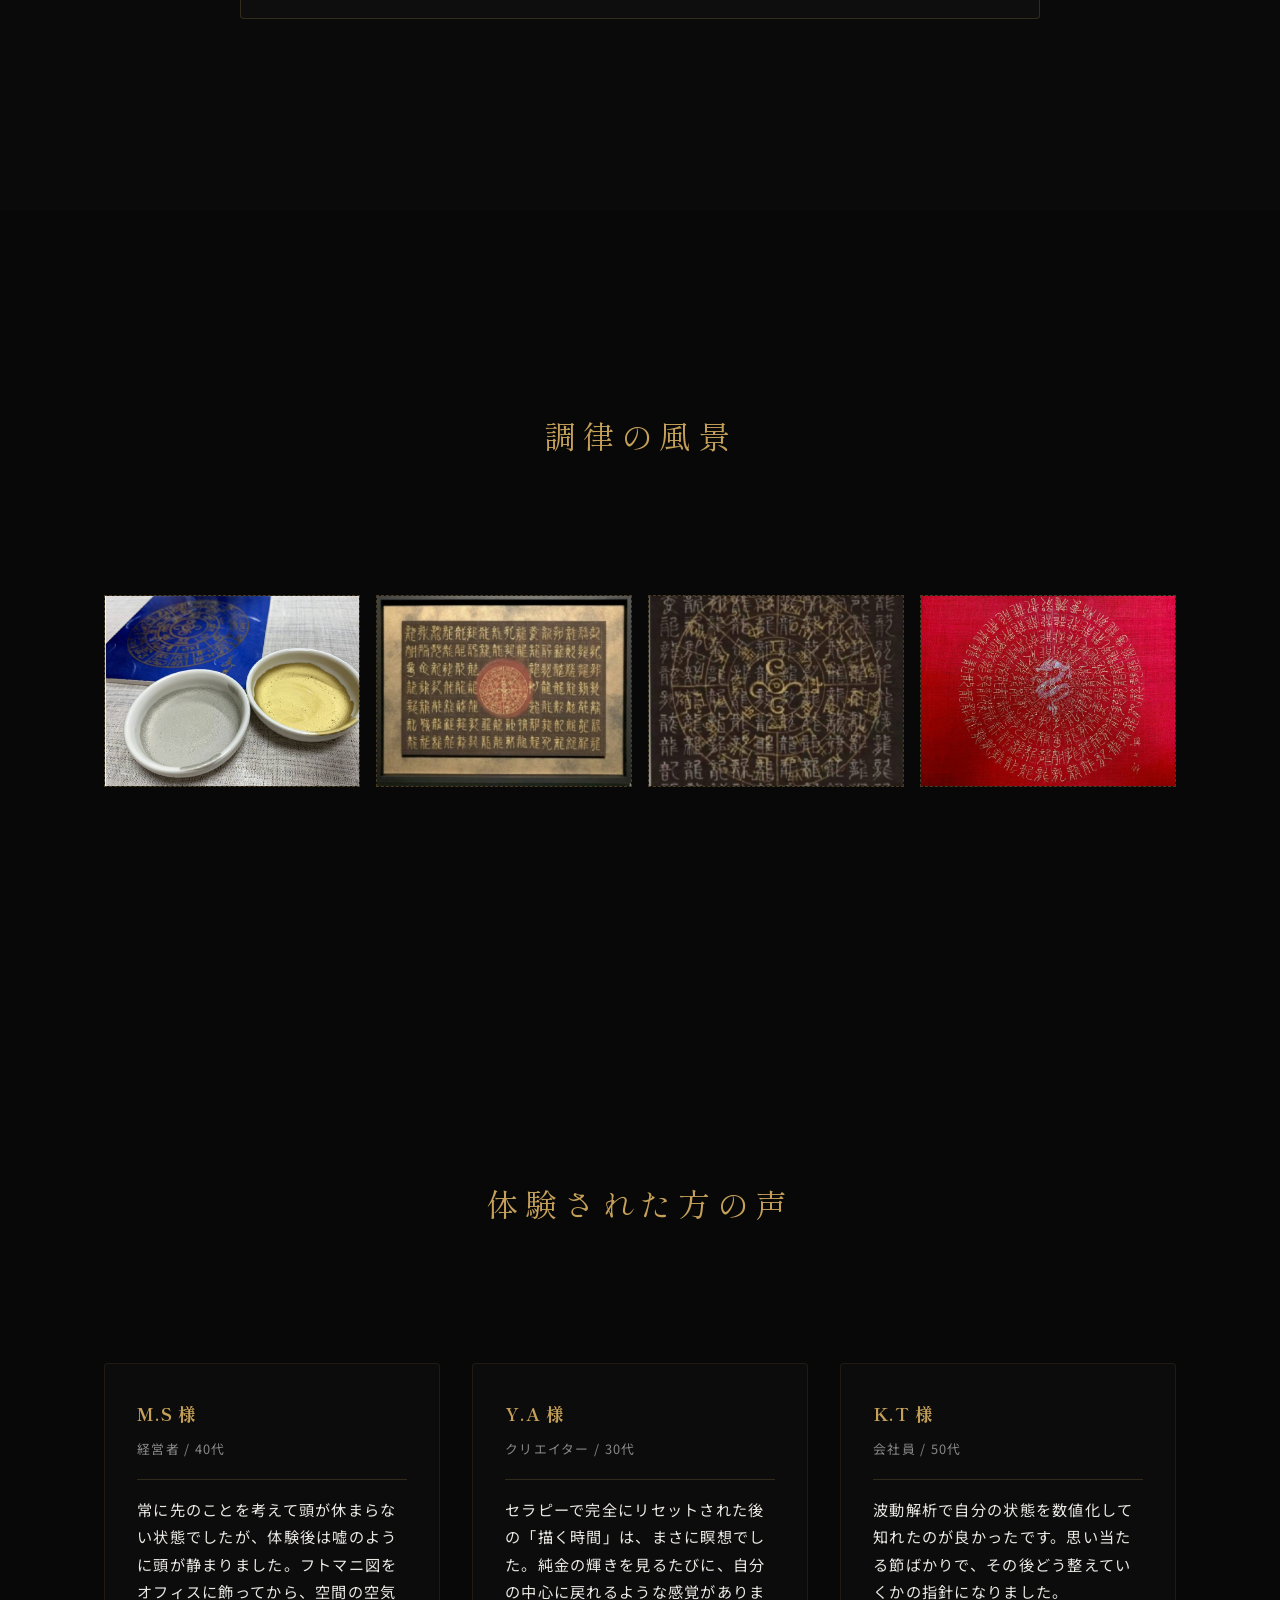
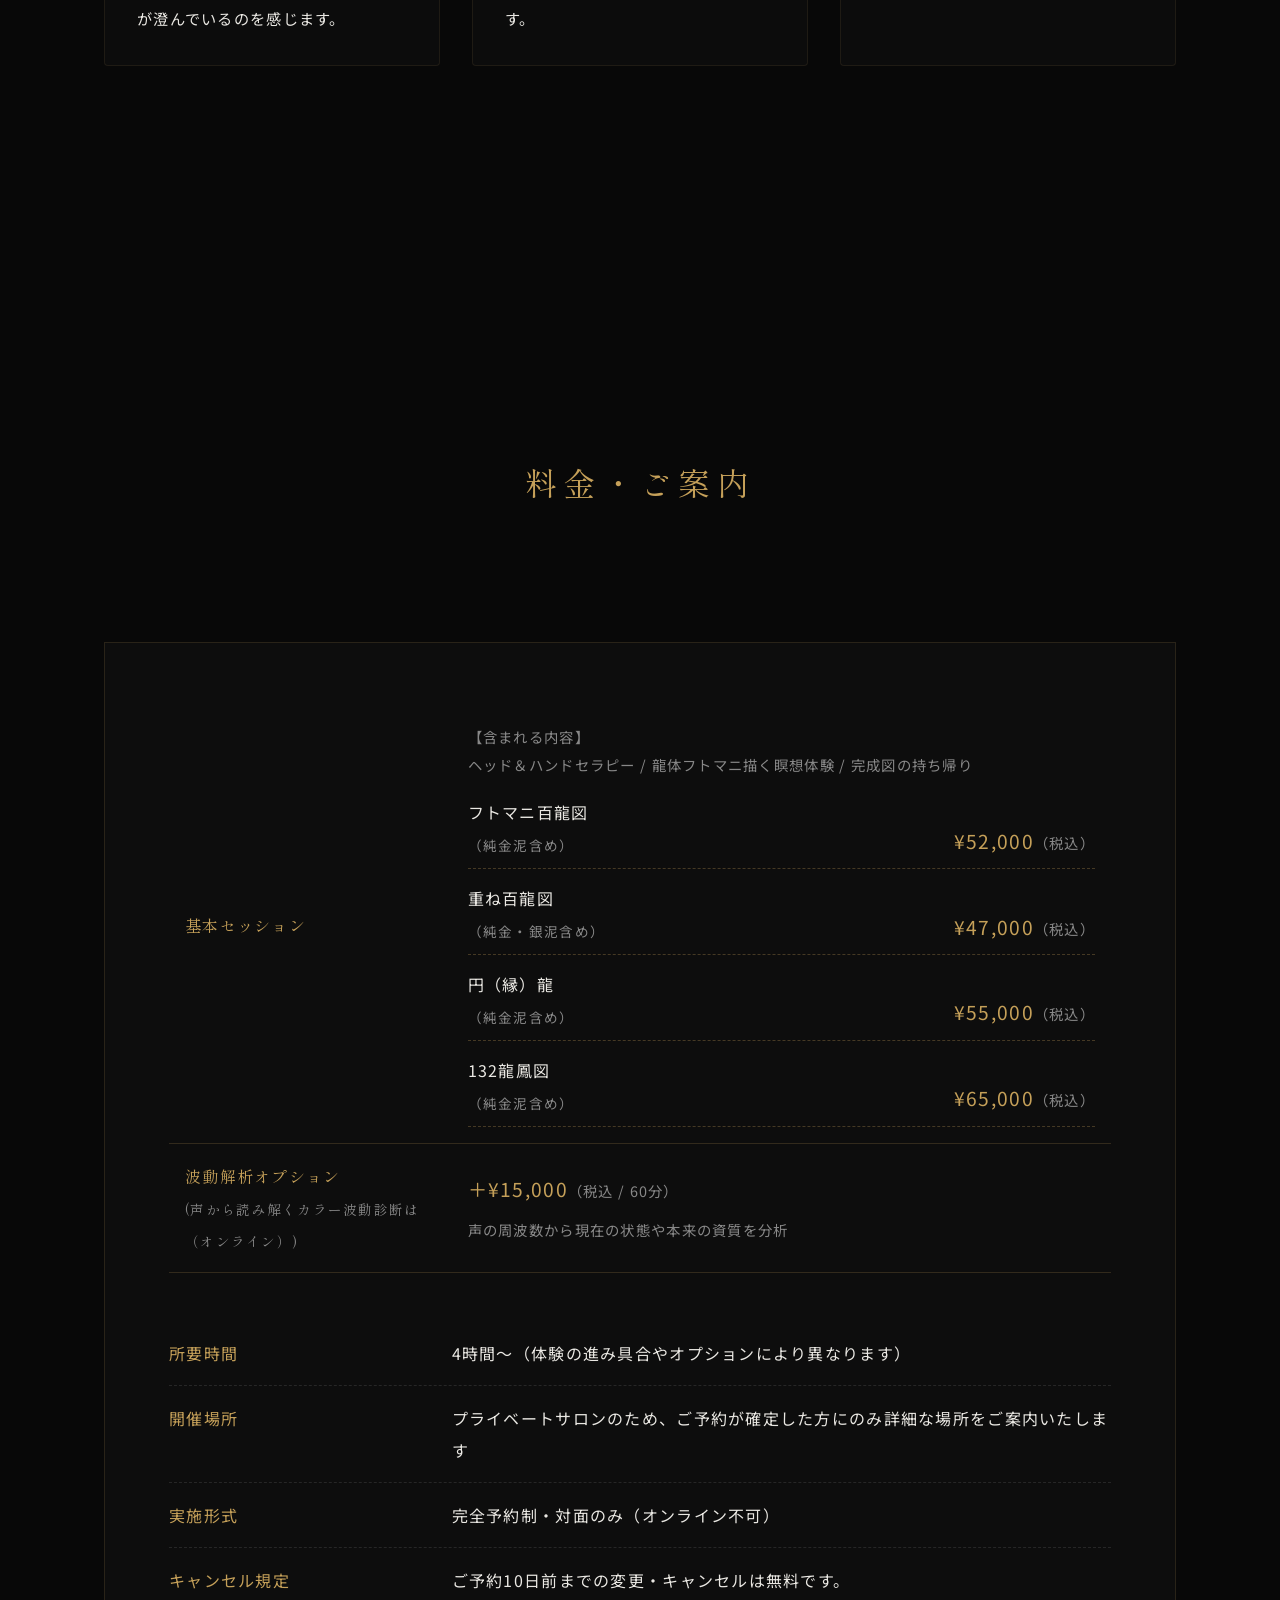
==== commit 305ff38e: "Update LP texts regarding diagnosis, payment, duration, and dragon drawing selection" ====
--- a/index.html
+++ b/index.html
@@ -29,11 +29,11 @@
         "@type": "LocalBusiness",
         "name": "整龍",
         "image": "https://seiryu132.github.io/hutomanizu/images/og-image.jpg",
-        "priceRange": "¥40,000"
+        "priceRange": "¥47,000"
       },
       "offers": {
         "@type": "Offer",
-        "price": "40000",
+        "price": "47000",
         "priceCurrency": "JPY",
         "availability": "https://schema.org/InStock",
         "url": "https://seiryu132.github.io/hutomanizu/"
@@ -178,7 +178,7 @@
                     <div class="service-item fade-up" style="border-top: 1px dashed rgba(197, 160, 89, 0.3); margin-top: var(--spacing-sm); padding-top: var(--spacing-sm);">
                         <div class="service-number" style="font-size: 1.5rem; letter-spacing: 0.05em; color: var(--accent-gold);">Option</div>
                         <div class="service-text">
-                            <h3>声から読み解くカラー波動診断 <span style="font-size: 0.8rem; color: var(--accent-gold); border: 1px solid var(--accent-gold); padding: 0.2rem 0.6rem; border-radius: 20px; margin-left: 0.5rem; vertical-align: middle;">オプション</span></h3>
+                            <h3>声から読み解くカラー波動診断は（オンライン） <span style="font-size: 0.8rem; color: var(--accent-gold); border: 1px solid var(--accent-gold); padding: 0.2rem 0.6rem; border-radius: 20px; margin-left: 0.5rem; vertical-align: middle;">オプション</span></h3>
                             <p>声の周波数から現在の状態や本来の資質を分析し、龍体フトマニ図に使用する麻布の色選びをサポートします。※別途料金</p>
                         </div>
                     </div>
@@ -493,7 +493,7 @@
                             </td>
                         </tr>
                         <tr>
-                            <th>波動解析オプション<br><span style="font-size: 0.85rem; color: var(--text-muted); font-weight: normal;">(声から読み解くカラー波動診断)</span></th>
+                            <th>波動解析オプション<br><span style="font-size: 0.85rem; color: var(--text-muted); font-weight: normal;">(声から読み解くカラー波動診断は（オンライン）)</span></th>
                             <td>
                                 <span style="font-size: 1.2rem; color: var(--accent-gold); display: block; margin-bottom: 0.5rem;">＋¥15,000<span style="font-size: 0.9rem; color: var(--text-muted);">（税込 / 60分）</span></span>
                                 <p style="font-size: 0.9rem; color: var(--text-muted);">声の周波数から現在の状態や本来の資質を分析</p>
@@ -505,7 +505,7 @@
                         <!-- TODO: 要記入 - 各項目の詳細を書き換えてください -->
                         <li>
                             <dt>所要時間</dt>
-                            <dd>約3時間〜6時間（体験の進み具合やオプションにより異なります）</dd>
+                            <dd>4時間〜（体験の進み具合やオプションにより異なります）</dd>
                         </li>
                         <li>
                             <dt>開催場所</dt>
@@ -556,15 +556,15 @@
                     </details>
                     <details class="faq-item">
                         <summary>支払方法を教えてください。</summary>
-                        <div class="faq-answer">事前銀行振込、または当日現金・クレジットカード払いにて承っております。</div>
+                        <div class="faq-answer">事前銀行振り込みのみとなります。</div>
                     </details>
                     <details class="faq-item">
                         <summary>どの龍図を選べばよいかわかりません。</summary>
-                        <div class="faq-answer">当日ご相談しながら決めることも可能です。また、波動解析で導き出された状態に合わせて最適な図をご提案することもできます。</div>
+                        <div class="faq-answer">予約の際にどの色がいいのかを相談して決めていきます。<br>また、波動解析（オプション）で導き出された状態に合わせて最適な図をご提案することもできます。</div>
                     </details>
                     <details class="faq-item">
                         <summary>所要時間はどれくらいですか？</summary>
-                        <div class="faq-answer">波動解析なしの場合は約3時間、ありの場合は約4時間となります。お時間に余裕を持ってお越しください。</div>
+                        <div class="faq-answer">4時間〜となります。お時間に余裕を持ってお越しください。</div>
                     </details>
                 </div>
             </div>
@@ -575,7 +575,7 @@
             <div class="container">
                 <div class="cta-content fade-up">
                     <h2 class="cta-title">整龍 -SEIRYU-</h2>
-                    <p class="price">¥40,000～<span>（税込）</span></p>
+                    <p class="price">¥47,000～<span>（税込）</span></p>
                     <p class="cta-desc">人と空間を整える、統合的体験へ。</p>
                     <a href="https://lin.ee/SpUNMGM" target="_blank" rel="noopener noreferrer" class="btn-primary">
                         <span class="btn-text">ご予約・お問い合わせ (公式LINE)</span>
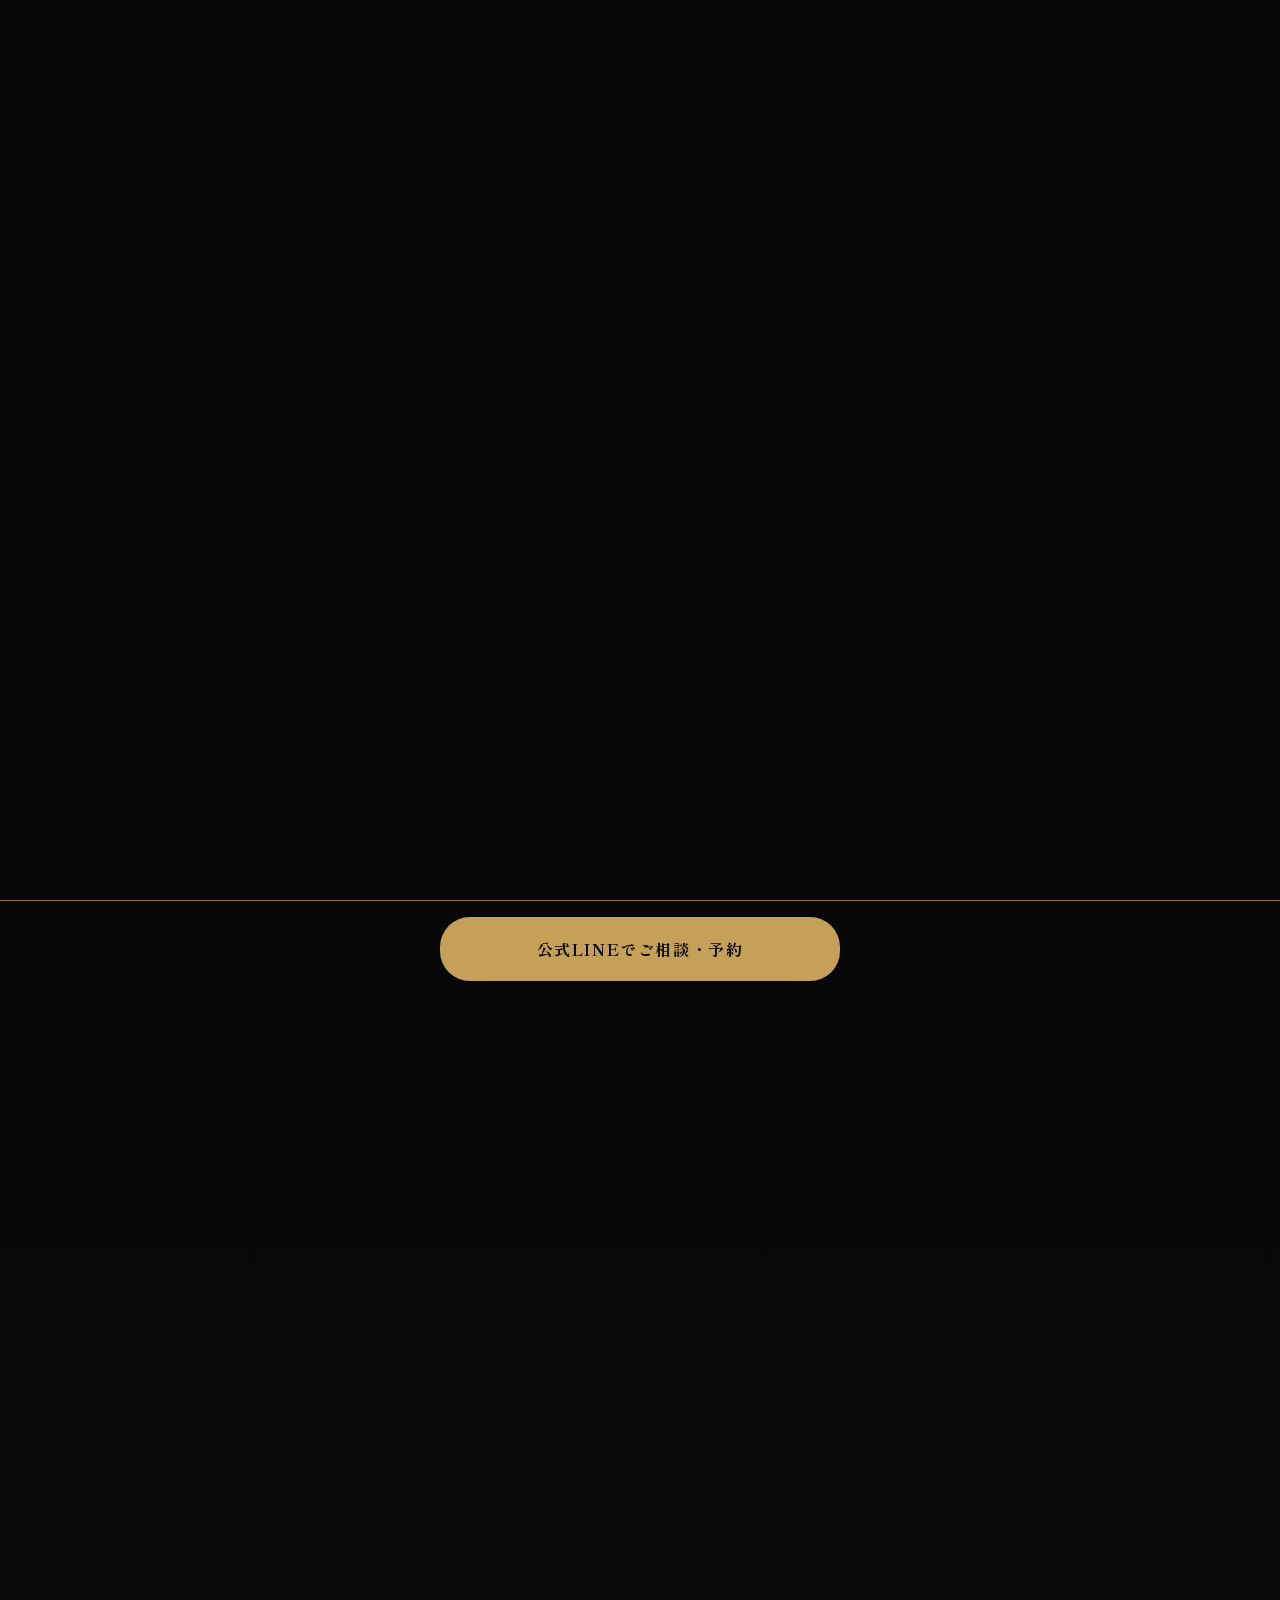
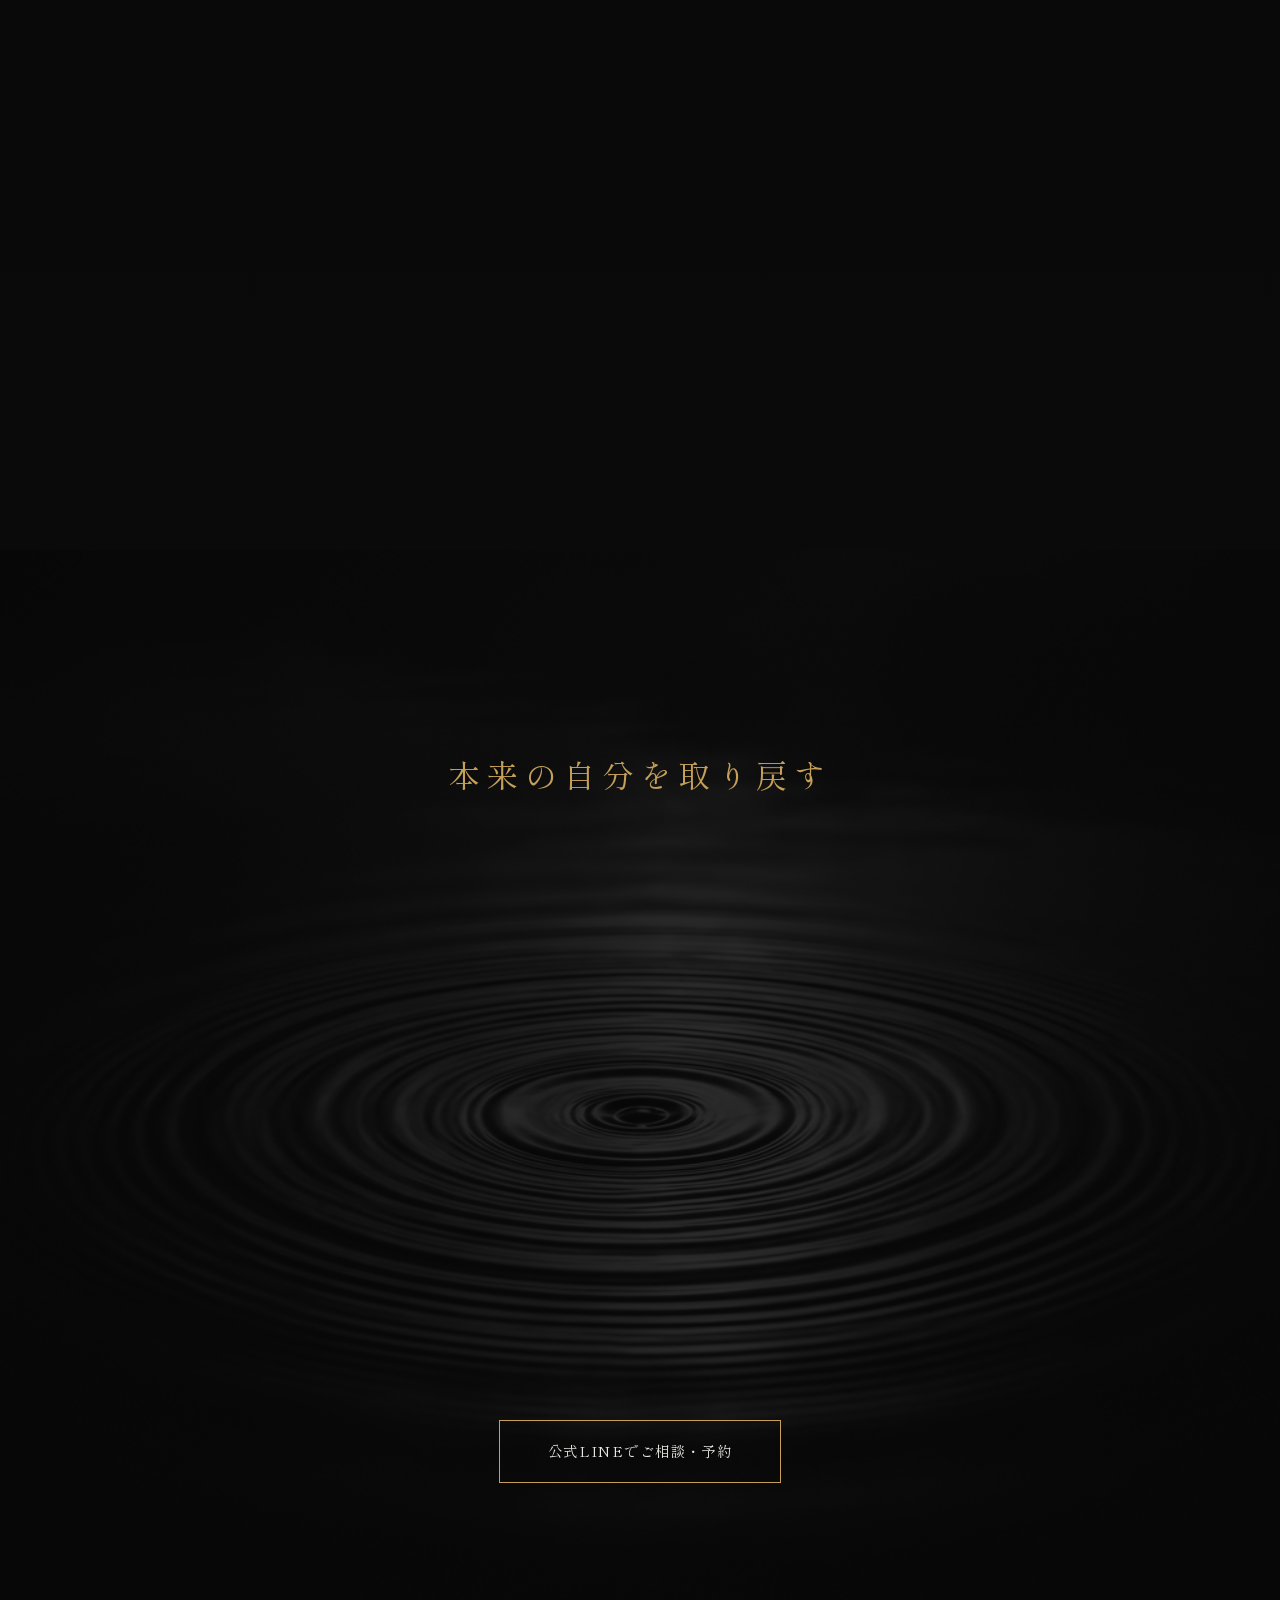
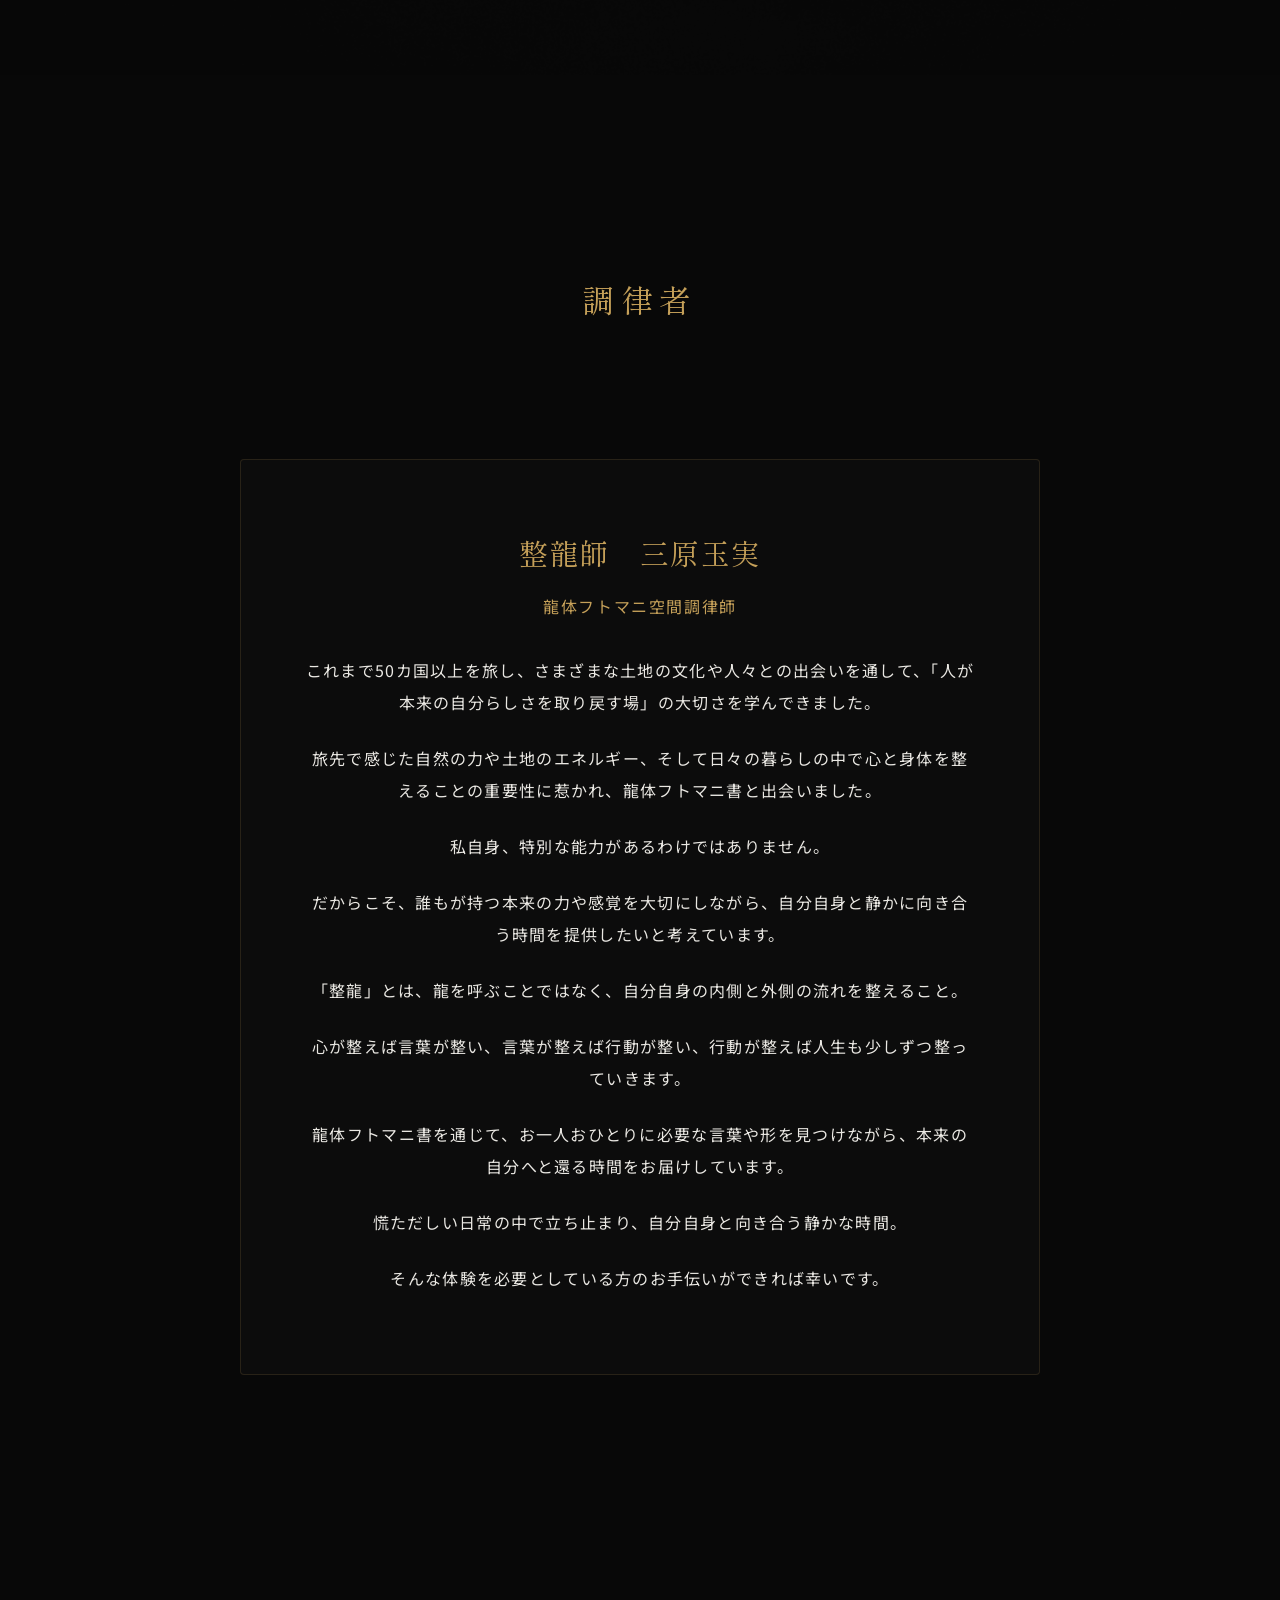
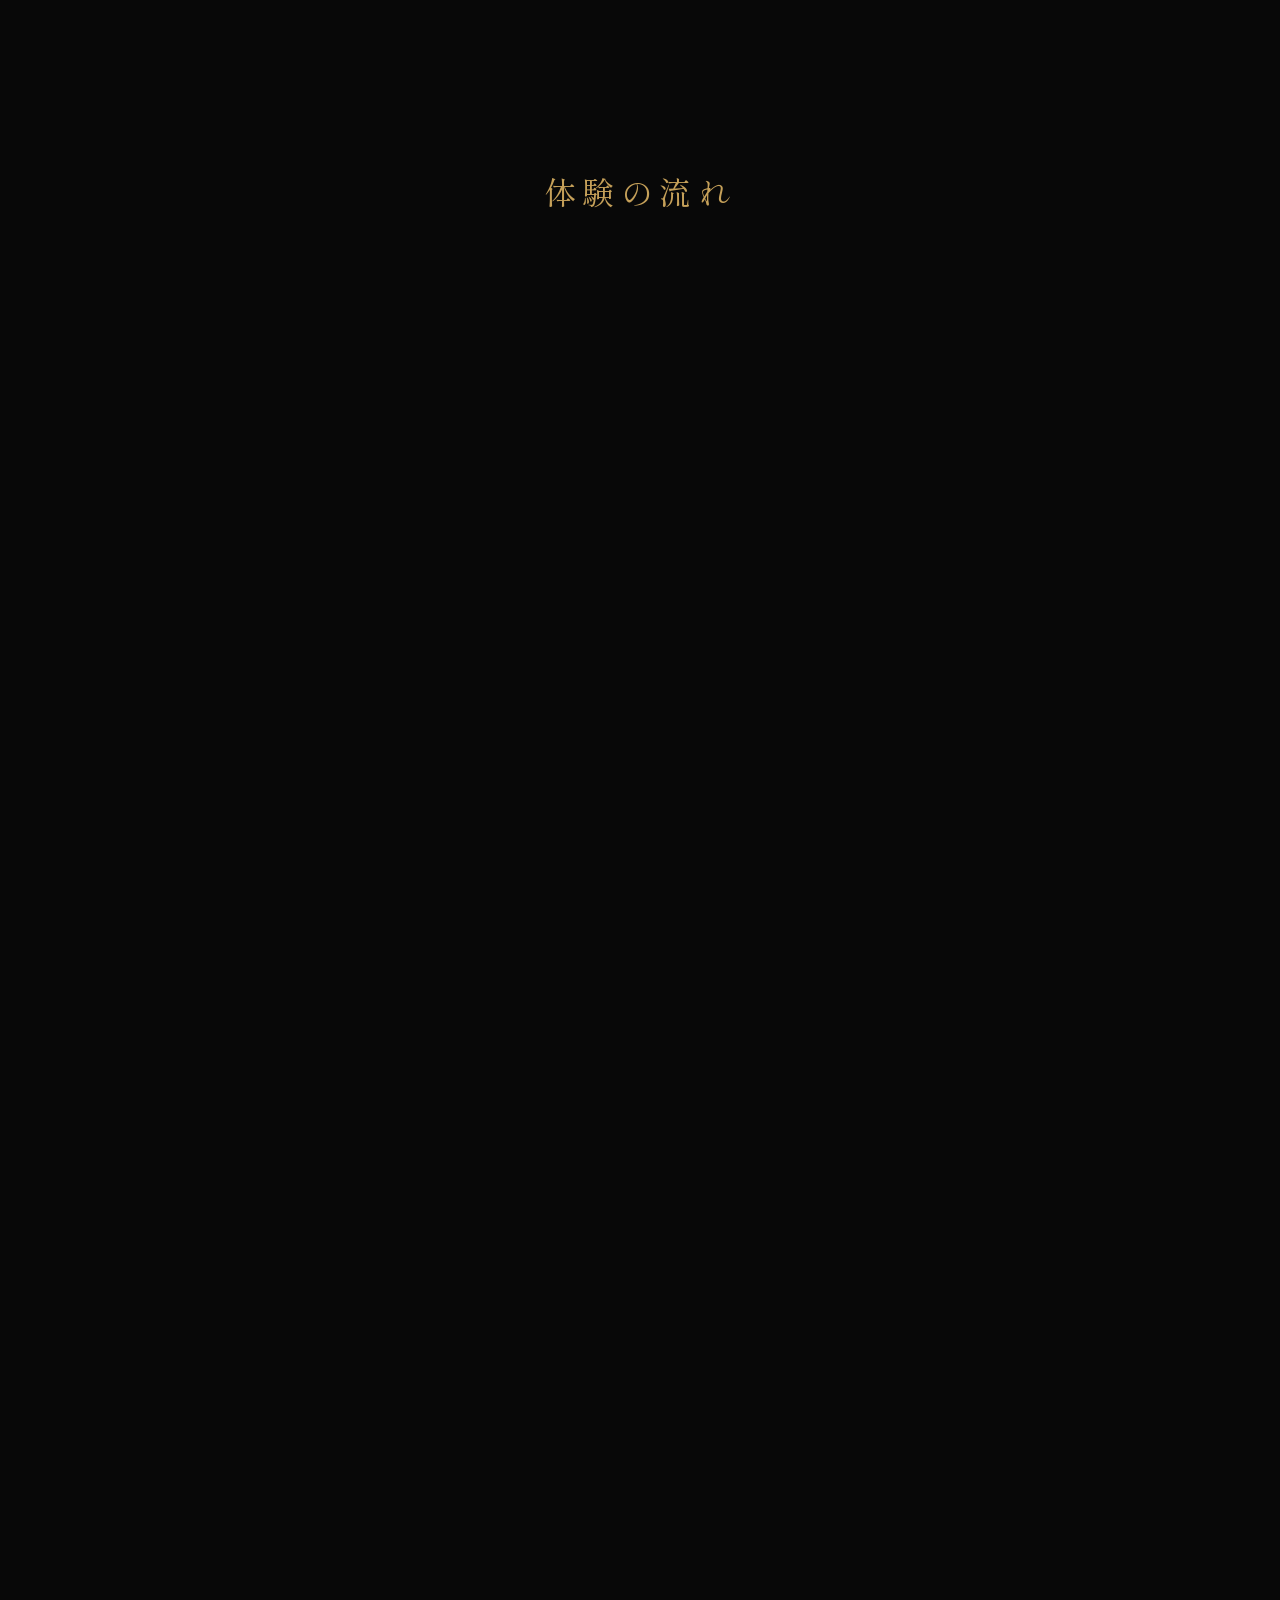
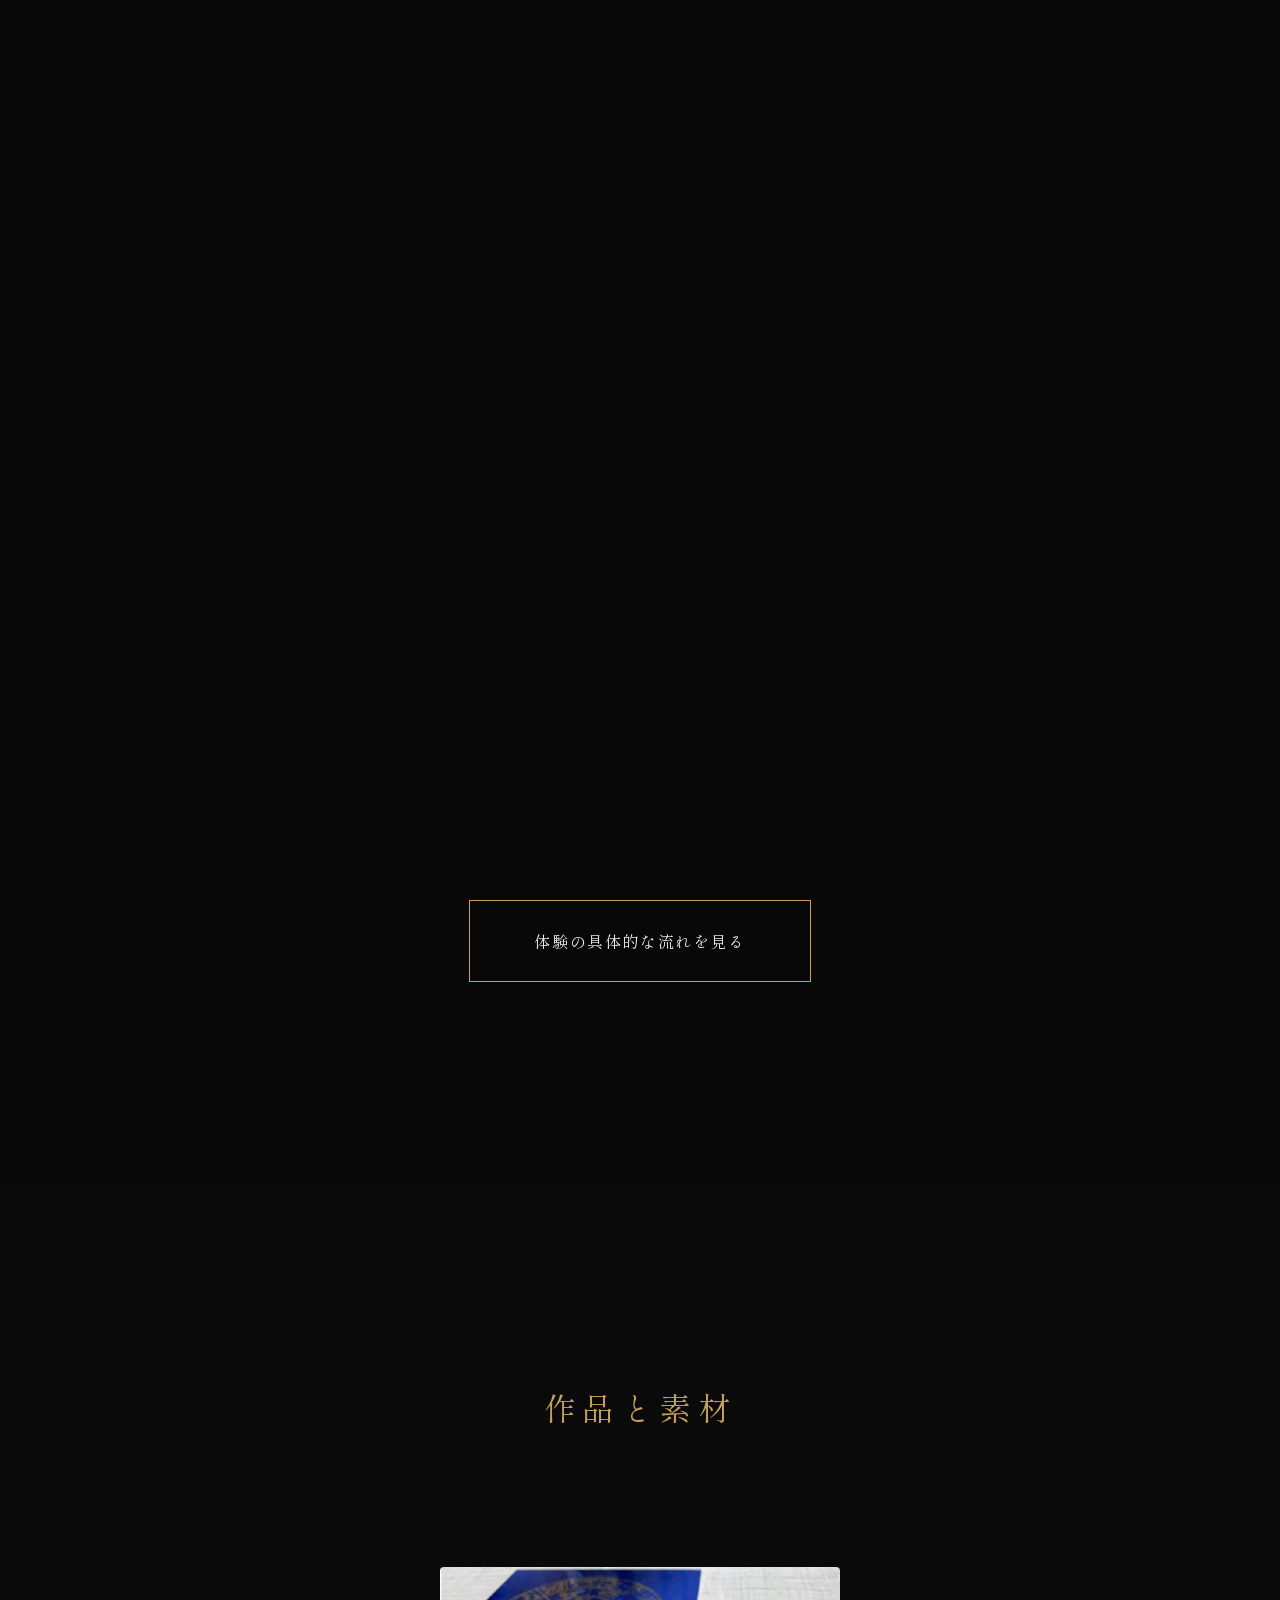
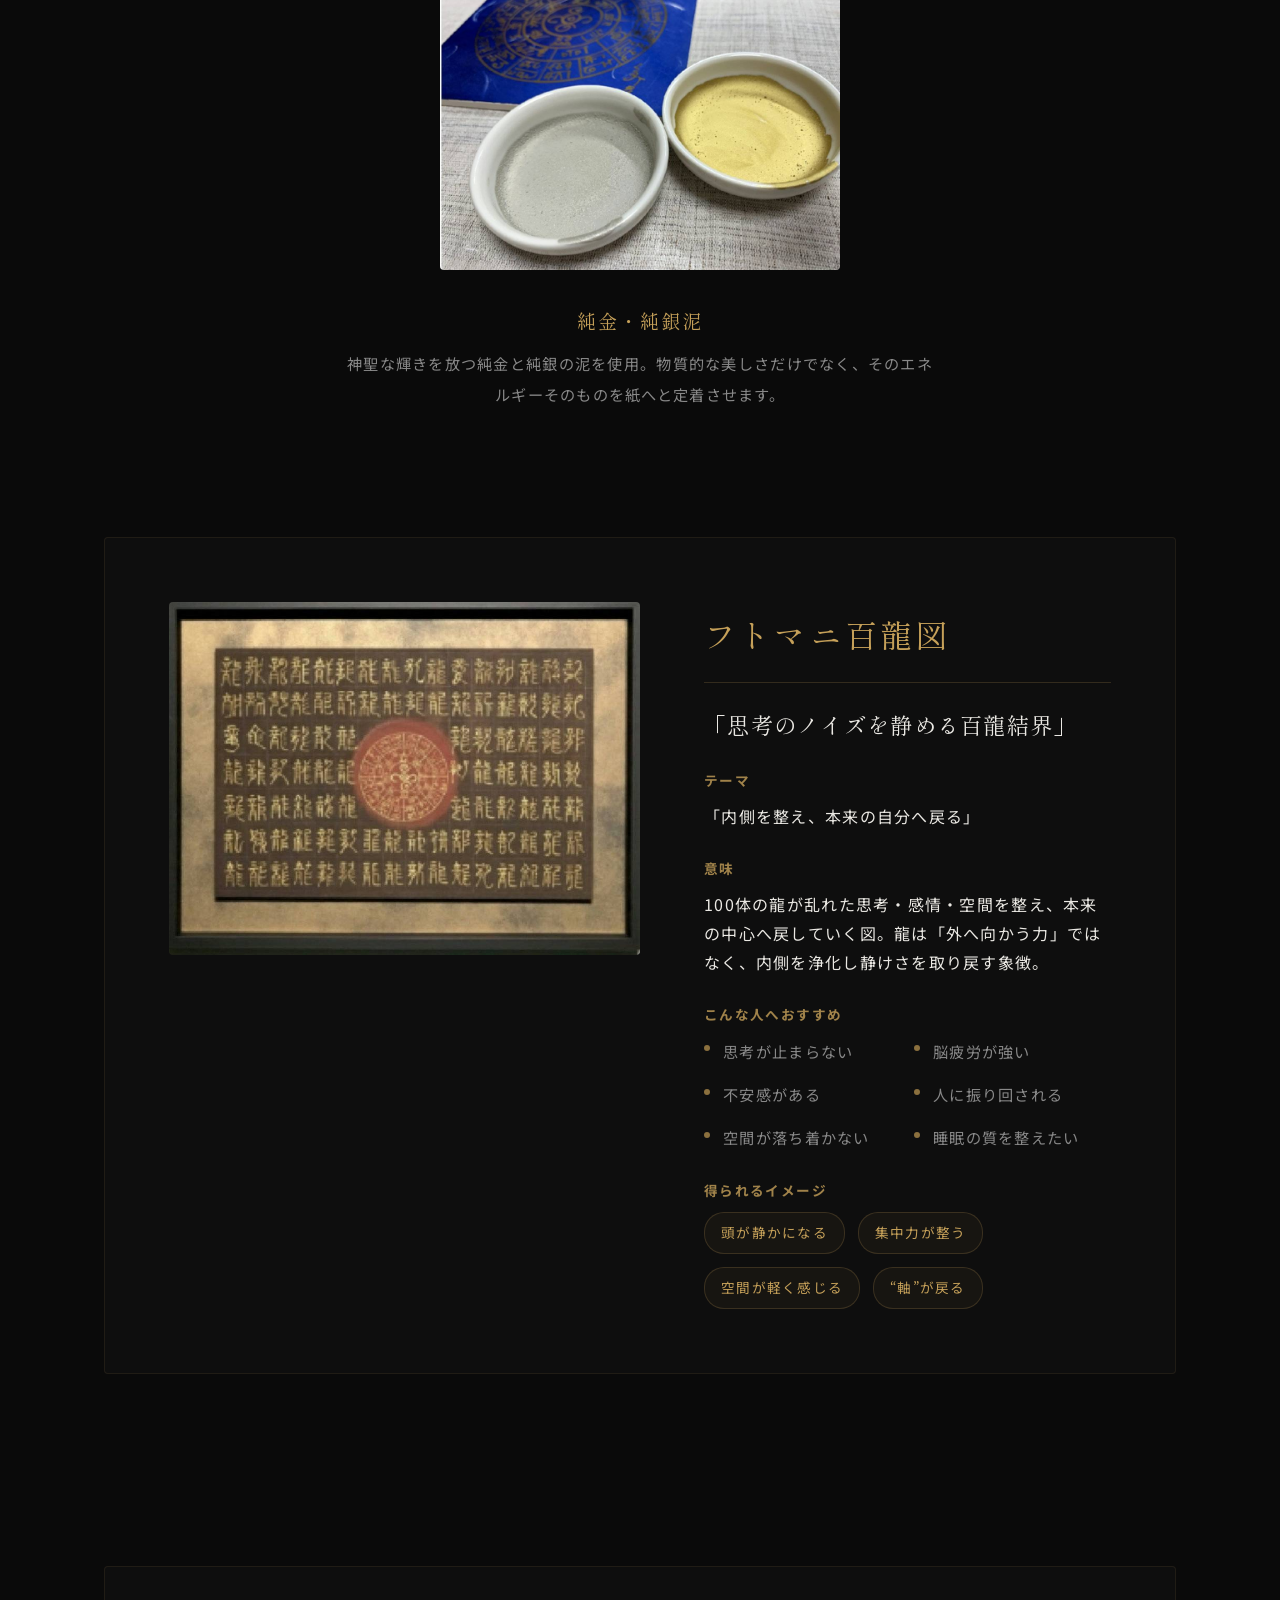
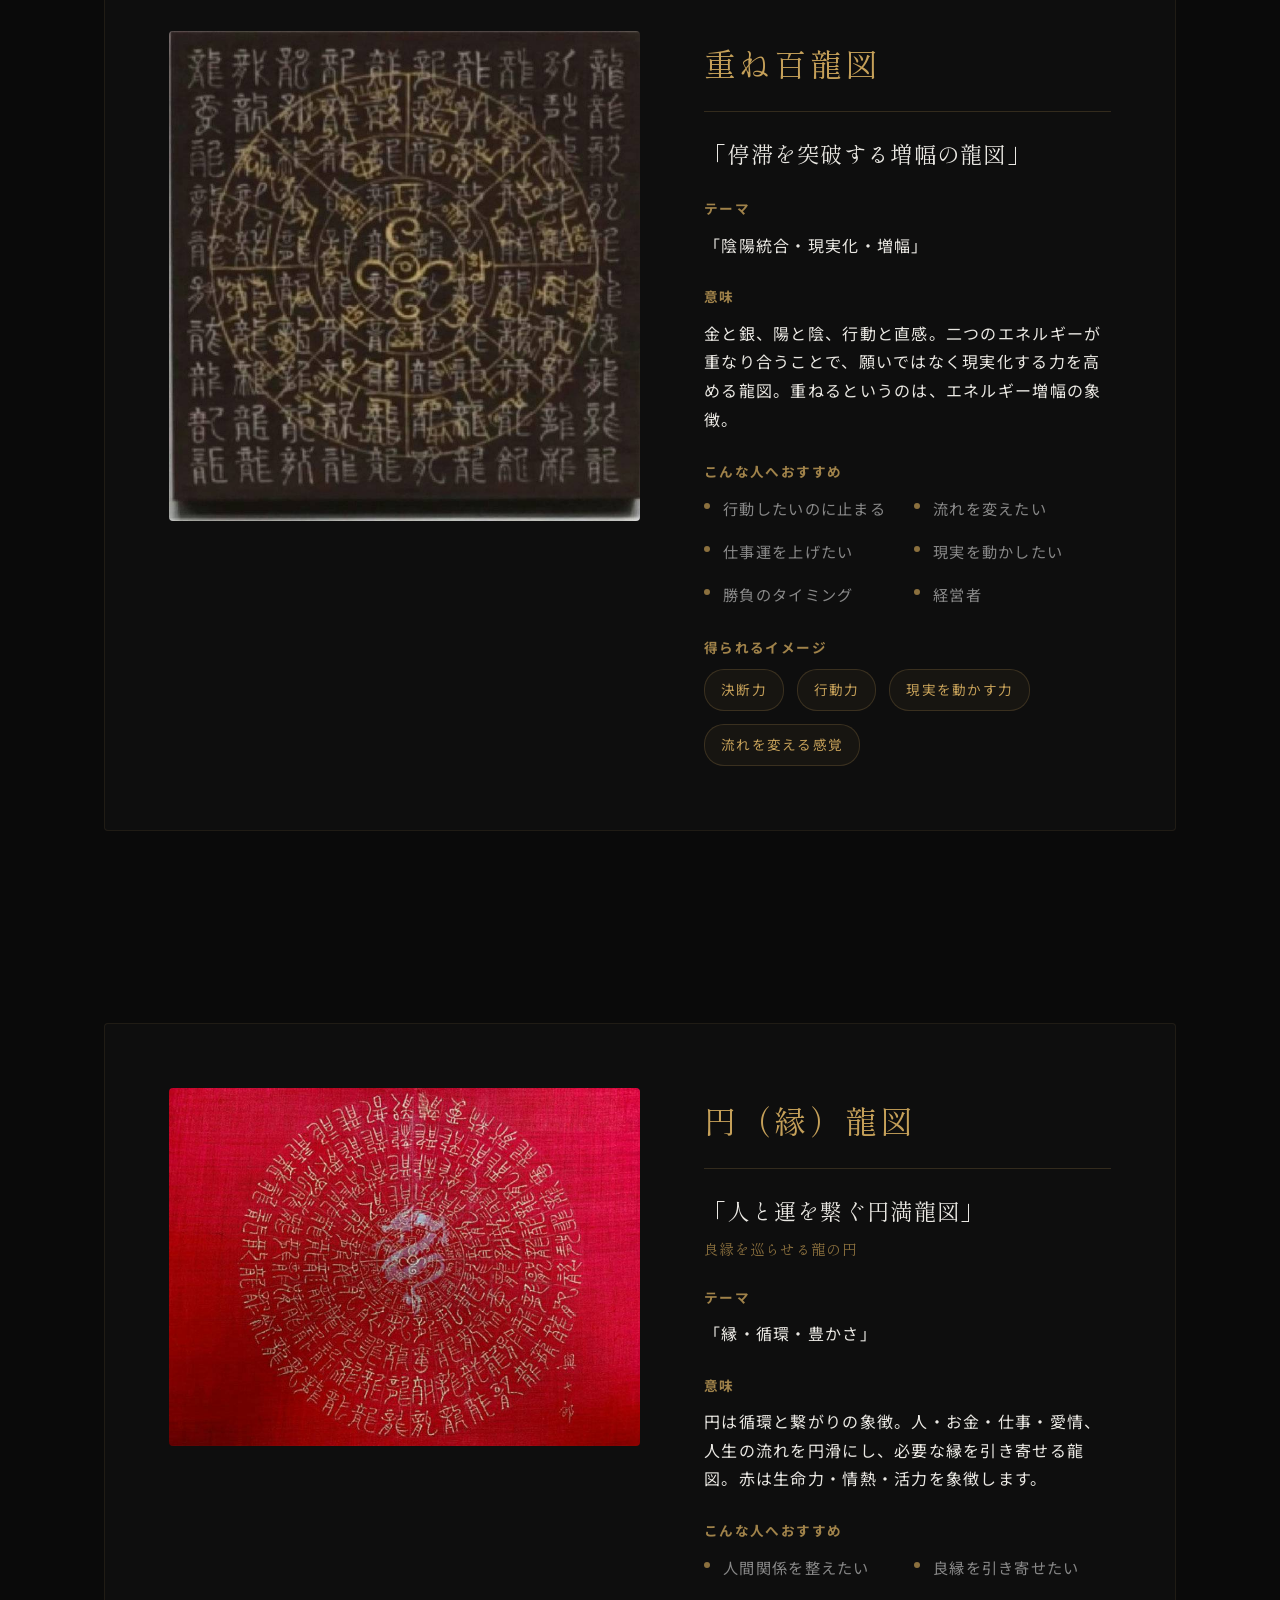
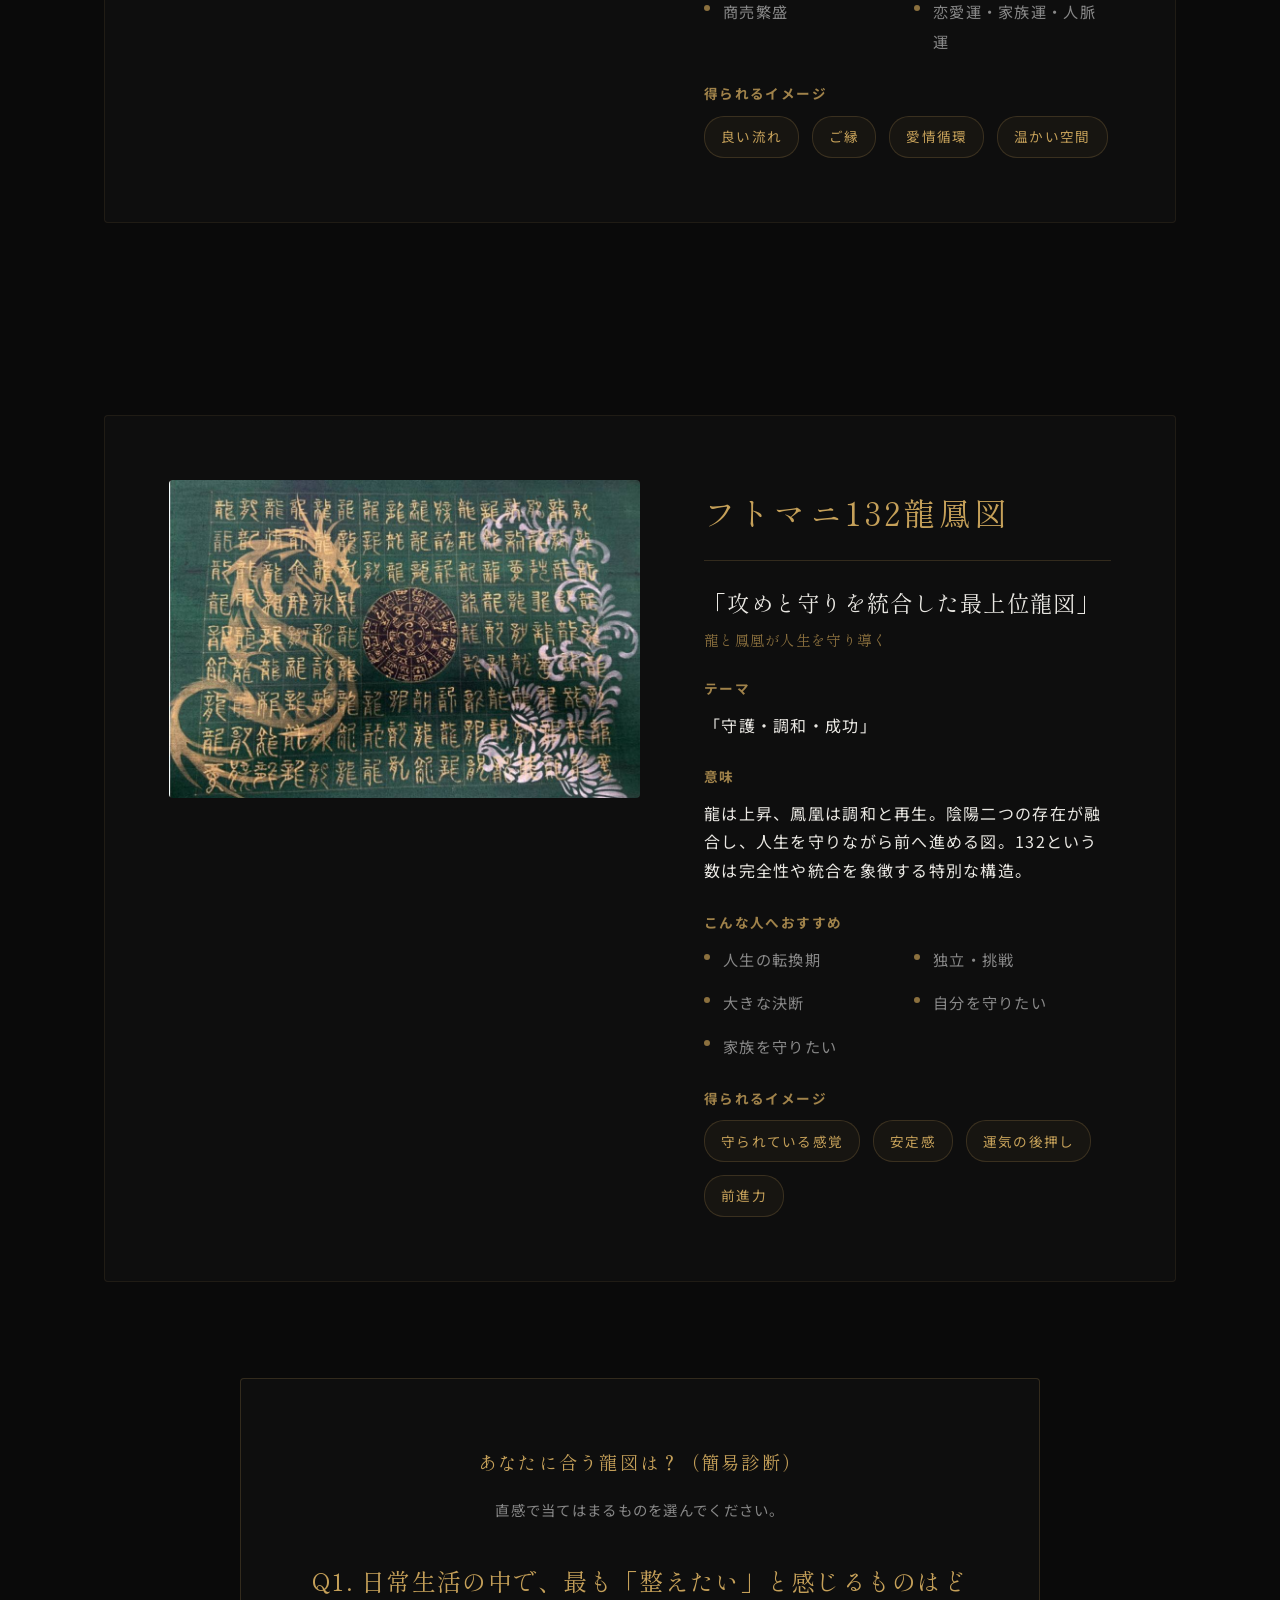
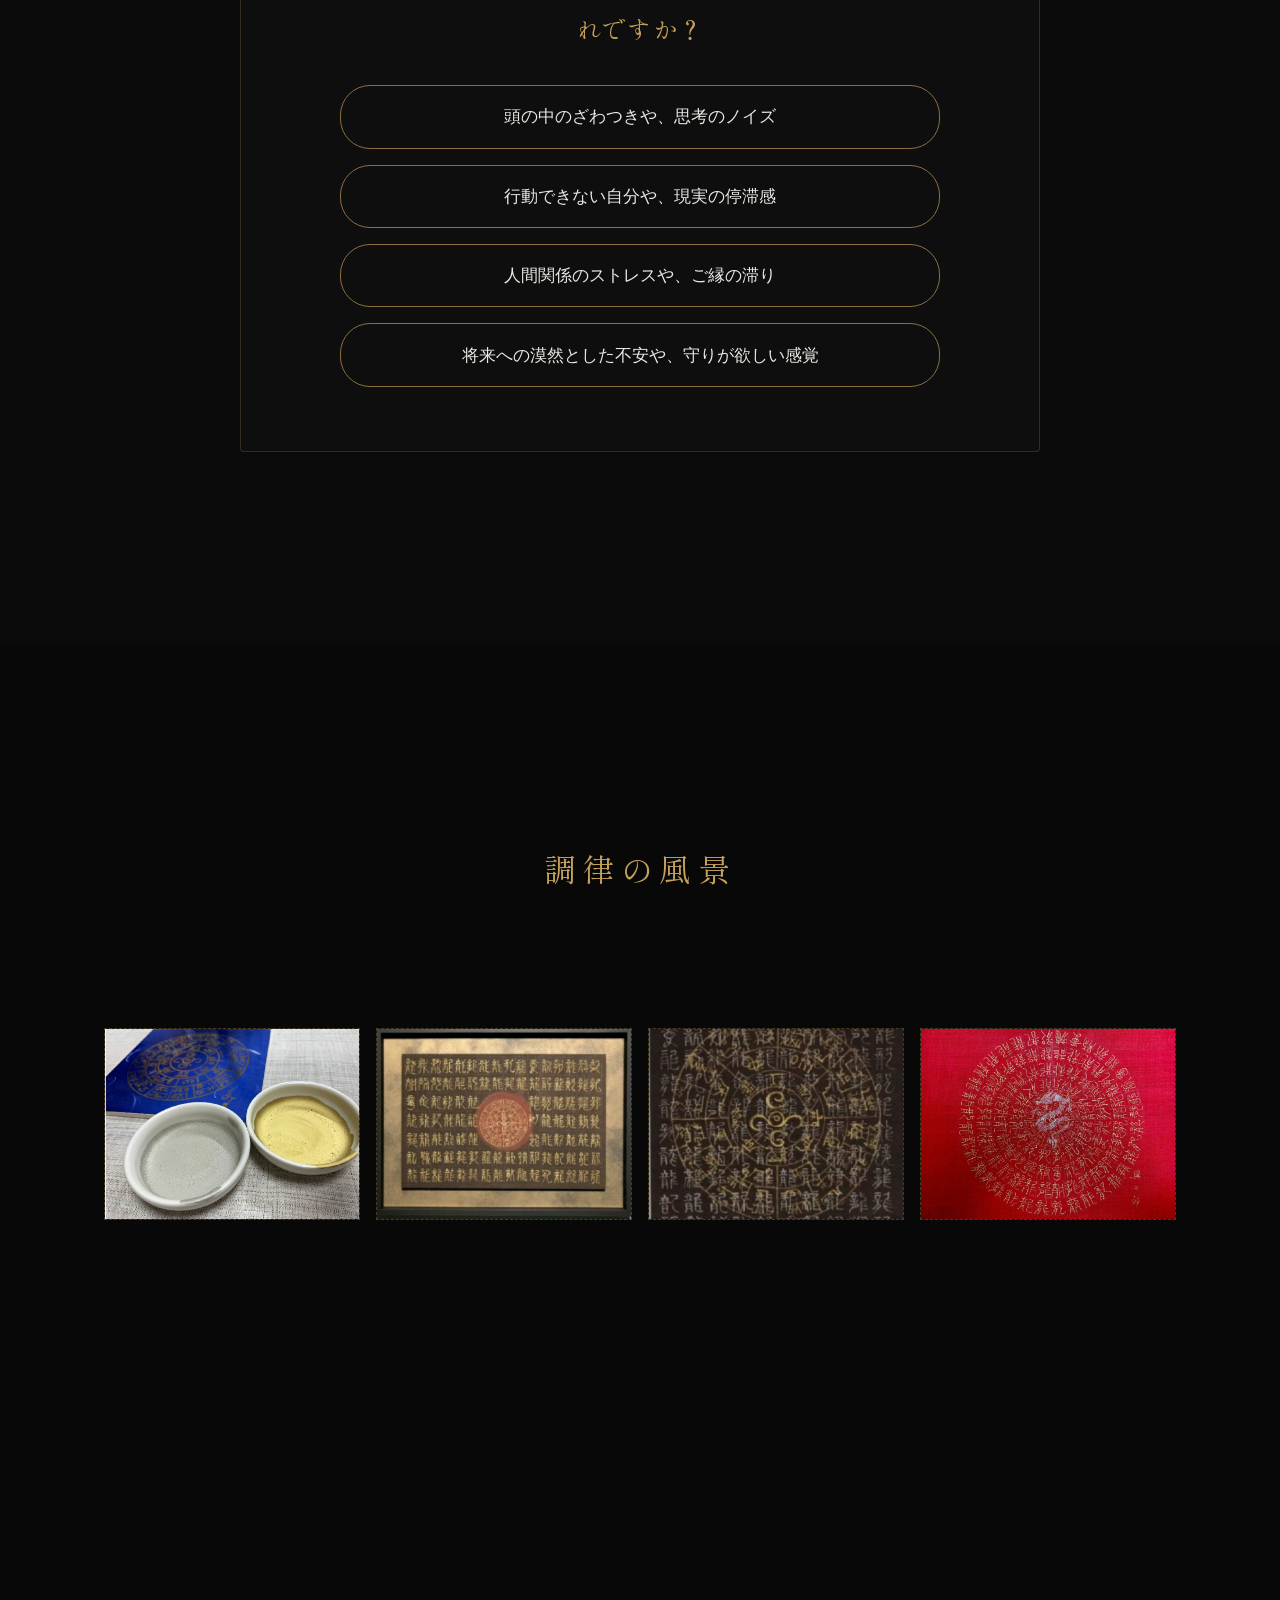
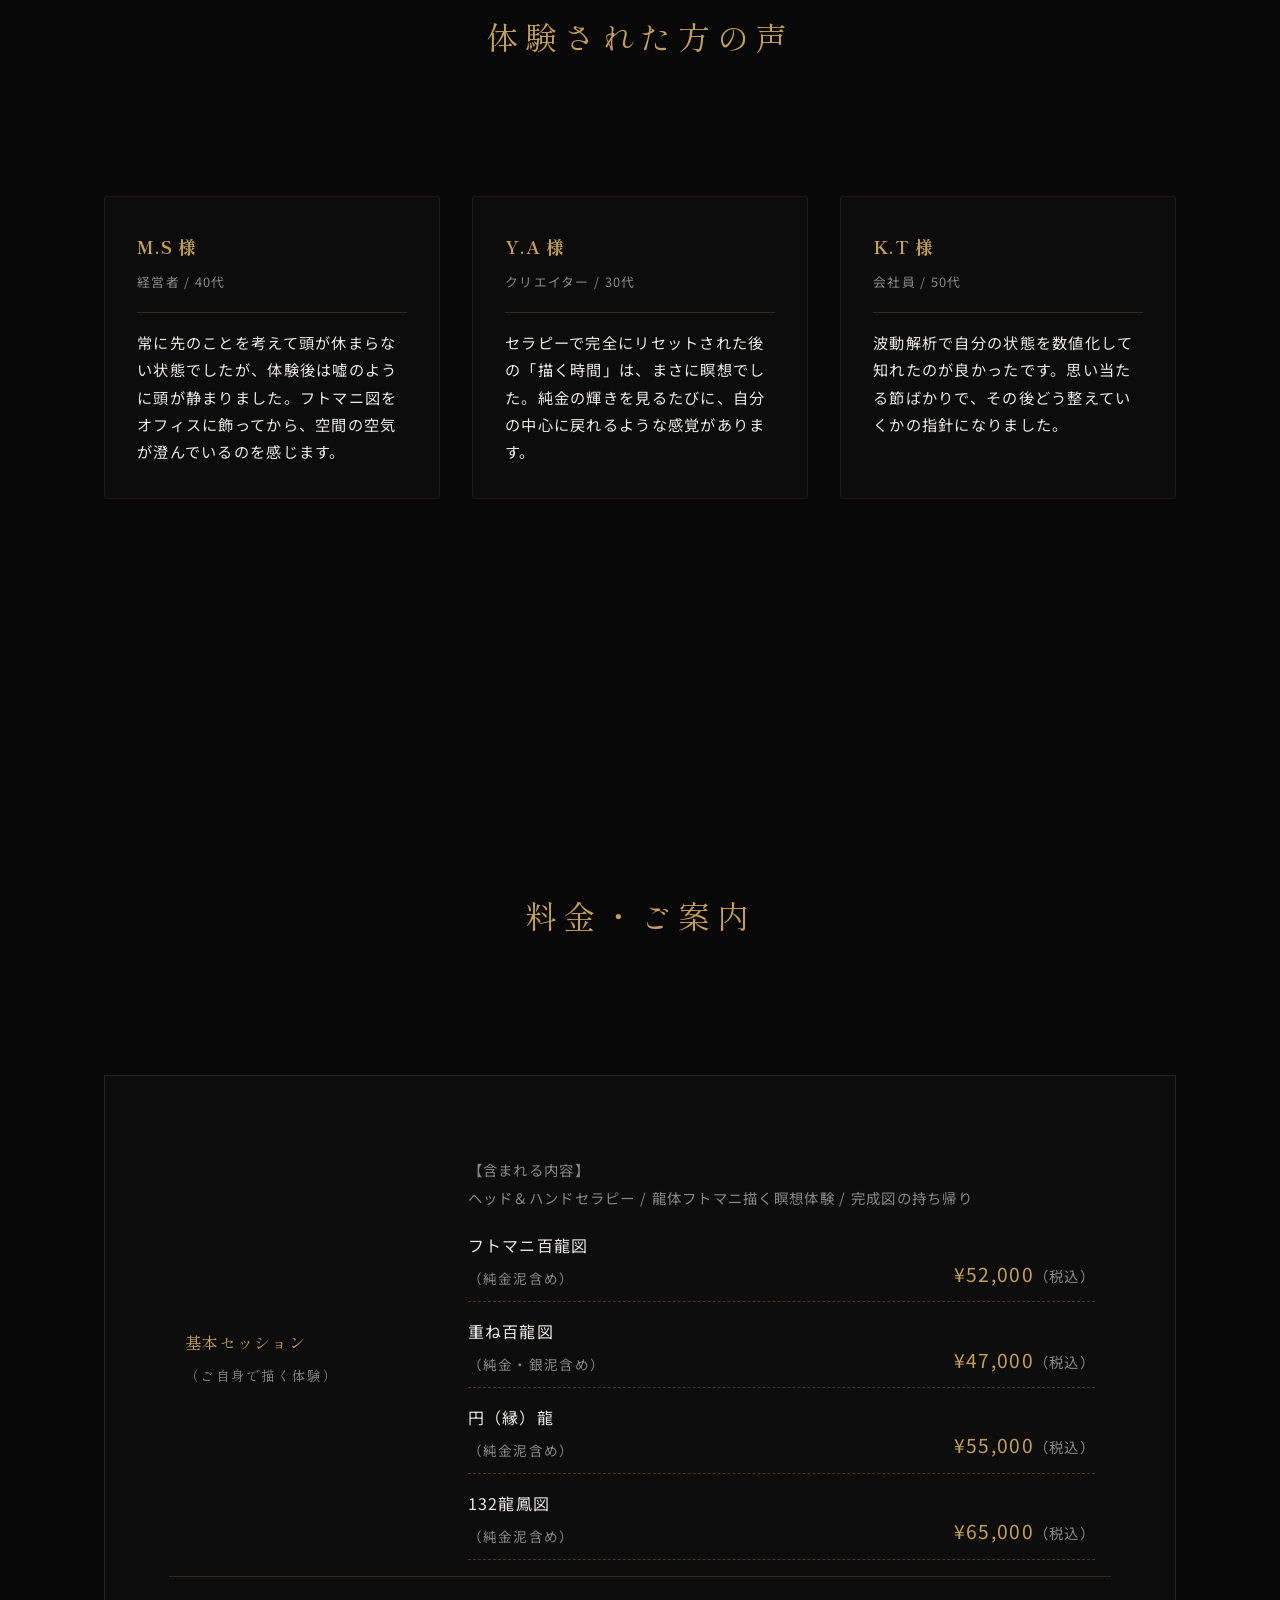
==== commit ab071dfd: "feat: 作品オーダー（完成品の購入）オプションを追加" ====
--- a/index.html
+++ b/index.html
@@ -182,6 +182,15 @@
                             <p>声の周波数から現在の状態や本来の資質を分析し、龍体フトマニ図に使用する麻布の色選びをサポートします。※別途料金</p>
                         </div>
                     </div>
+
+                    <!-- Order Only -->
+                    <div class="service-item fade-up" style="border-top: 1px dashed rgba(197, 160, 89, 0.3); margin-top: var(--spacing-sm); padding-top: var(--spacing-sm);">
+                        <div class="service-number" style="font-size: 1.5rem; letter-spacing: 0.05em; color: var(--accent-gold);">Order</div>
+                        <div class="service-text">
+                            <h3>作品のオーダー（完成品の購入） <span style="font-size: 0.8rem; color: var(--accent-gold); border: 1px solid var(--accent-gold); padding: 0.2rem 0.6rem; border-radius: 20px; margin-left: 0.5rem; vertical-align: middle;">購入のみ</span></h3>
+                            <p>「自分で描くのは不安」「完成した作品だけが欲しい」という方へ。調律者があなたのために代筆・制作を行い、完成した龍体フトマニ図をお届けするオーダーも承っております。</p>
+                        </div>
+                    </div>
                     <div style="text-align: center; margin-top: 4rem;">
                         <a href="flow.html" class="btn-primary" style="display: inline-block;">
                             <span class="btn-text">体験の具体的な流れを見る</span>
@@ -468,9 +477,34 @@
                 <div class="info-price-container fade-up">
                     <table class="price-table">
                         <tr>
-                            <th>基本セッション</th>
+                            <th>基本セッション<br><span style="font-size: 0.85rem; color: var(--text-muted); font-weight: normal;">（ご自身で描く体験）</span></th>
                             <td>
                                 <p style="font-size: 0.9rem; color: var(--text-muted); margin-bottom: 1rem;">【含まれる内容】<br>ヘッド＆ハンドセラピー / 龍体フトマニ描く瞑想体験 / 完成図の持ち帰り</p>
+                                
+                                <ul style="list-style: none; padding: 0; margin: 0; display: flex; flex-direction: column; gap: 0.8rem;">
+                                    <li style="display: flex; justify-content: space-between; align-items: flex-end; border-bottom: 1px dashed rgba(197, 160, 89, 0.3); padding-bottom: 0.5rem;">
+                                        <span>フトマニ百龍図<br><span style="font-size: 0.85rem; color: var(--text-muted);">（純金泥含め）</span></span>
+                                        <span style="font-size: 1.2rem; color: var(--accent-gold); white-space: nowrap;">¥52,000<span style="font-size: 0.9rem; color: var(--text-muted);">（税込）</span></span>
+                                    </li>
+                                    <li style="display: flex; justify-content: space-between; align-items: flex-end; border-bottom: 1px dashed rgba(197, 160, 89, 0.3); padding-bottom: 0.5rem;">
+                                        <span>重ね百龍図<br><span style="font-size: 0.85rem; color: var(--text-muted);">（純金・銀泥含め）</span></span>
+                                        <span style="font-size: 1.2rem; color: var(--accent-gold); white-space: nowrap;">¥47,000<span style="font-size: 0.9rem; color: var(--text-muted);">（税込）</span></span>
+                                    </li>
+                                    <li style="display: flex; justify-content: space-between; align-items: flex-end; border-bottom: 1px dashed rgba(197, 160, 89, 0.3); padding-bottom: 0.5rem;">
+                                        <span>円（縁）龍<br><span style="font-size: 0.85rem; color: var(--text-muted);">（純金泥含め）</span></span>
+                                        <span style="font-size: 1.2rem; color: var(--accent-gold); white-space: nowrap;">¥55,000<span style="font-size: 0.9rem; color: var(--text-muted);">（税込）</span></span>
+                                    </li>
+                                    <li style="display: flex; justify-content: space-between; align-items: flex-end; border-bottom: 1px dashed rgba(197, 160, 89, 0.3); padding-bottom: 0.5rem;">
+                                        <span>132龍鳳図<br><span style="font-size: 0.85rem; color: var(--text-muted);">（純金泥含め）</span></span>
+                                        <span style="font-size: 1.2rem; color: var(--accent-gold); white-space: nowrap;">¥65,000<span style="font-size: 0.9rem; color: var(--text-muted);">（税込）</span></span>
+                                    </li>
+                                </ul>
+                            </td>
+                        </tr>
+                        <tr>
+                            <th>作品オーダー<br><span style="font-size: 0.85rem; color: var(--text-muted); font-weight: normal;">（完成品の購入）</span></th>
+                            <td>
+                                <p style="font-size: 0.9rem; color: var(--text-muted); margin-bottom: 1rem;">【含まれる内容】<br>調律者があなたのために龍体フトマニ図を代筆・制作し、完成品をお届けします。（体験セッションは含まれません）</p>
                                 
                                 <ul style="list-style: none; padding: 0; margin: 0; display: flex; flex-direction: column; gap: 0.8rem;">
                                     <li style="display: flex; justify-content: space-between; align-items: flex-end; border-bottom: 1px dashed rgba(197, 160, 89, 0.3); padding-bottom: 0.5rem;">
@@ -539,6 +573,10 @@
                         <div class="faq-answer">全く問題ありません。整龍は芸術作品を作ることが目的ではなく、図形をなぞる「作業」を通じた瞑想です。お手本に沿って描いていくため、どなたでも完成させることができます。</div>
                     </details>
                     <details class="faq-item">
+                        <summary>自分で描かずに、完成した作品を購入することはできますか？</summary>
+                        <div class="faq-answer">はい、可能です。「作品オーダー（完成品の購入）」として、調律者があなたのために代筆・制作し、完成した龍体フトマニ図をお届けするメニューもご用意しております。ご相談ください。</div>
+                    </details>
+                    <details class="faq-item">
                         <summary>波動解析は必須ですか？</summary>
                         <div class="faq-answer">必須ではありません。オプションとなっておりますが、ご自身の現在地を客観的に知ることで、その後の体験がより深く有意義なものになるため、初めての方には推奨しております。</div>
                     </details>
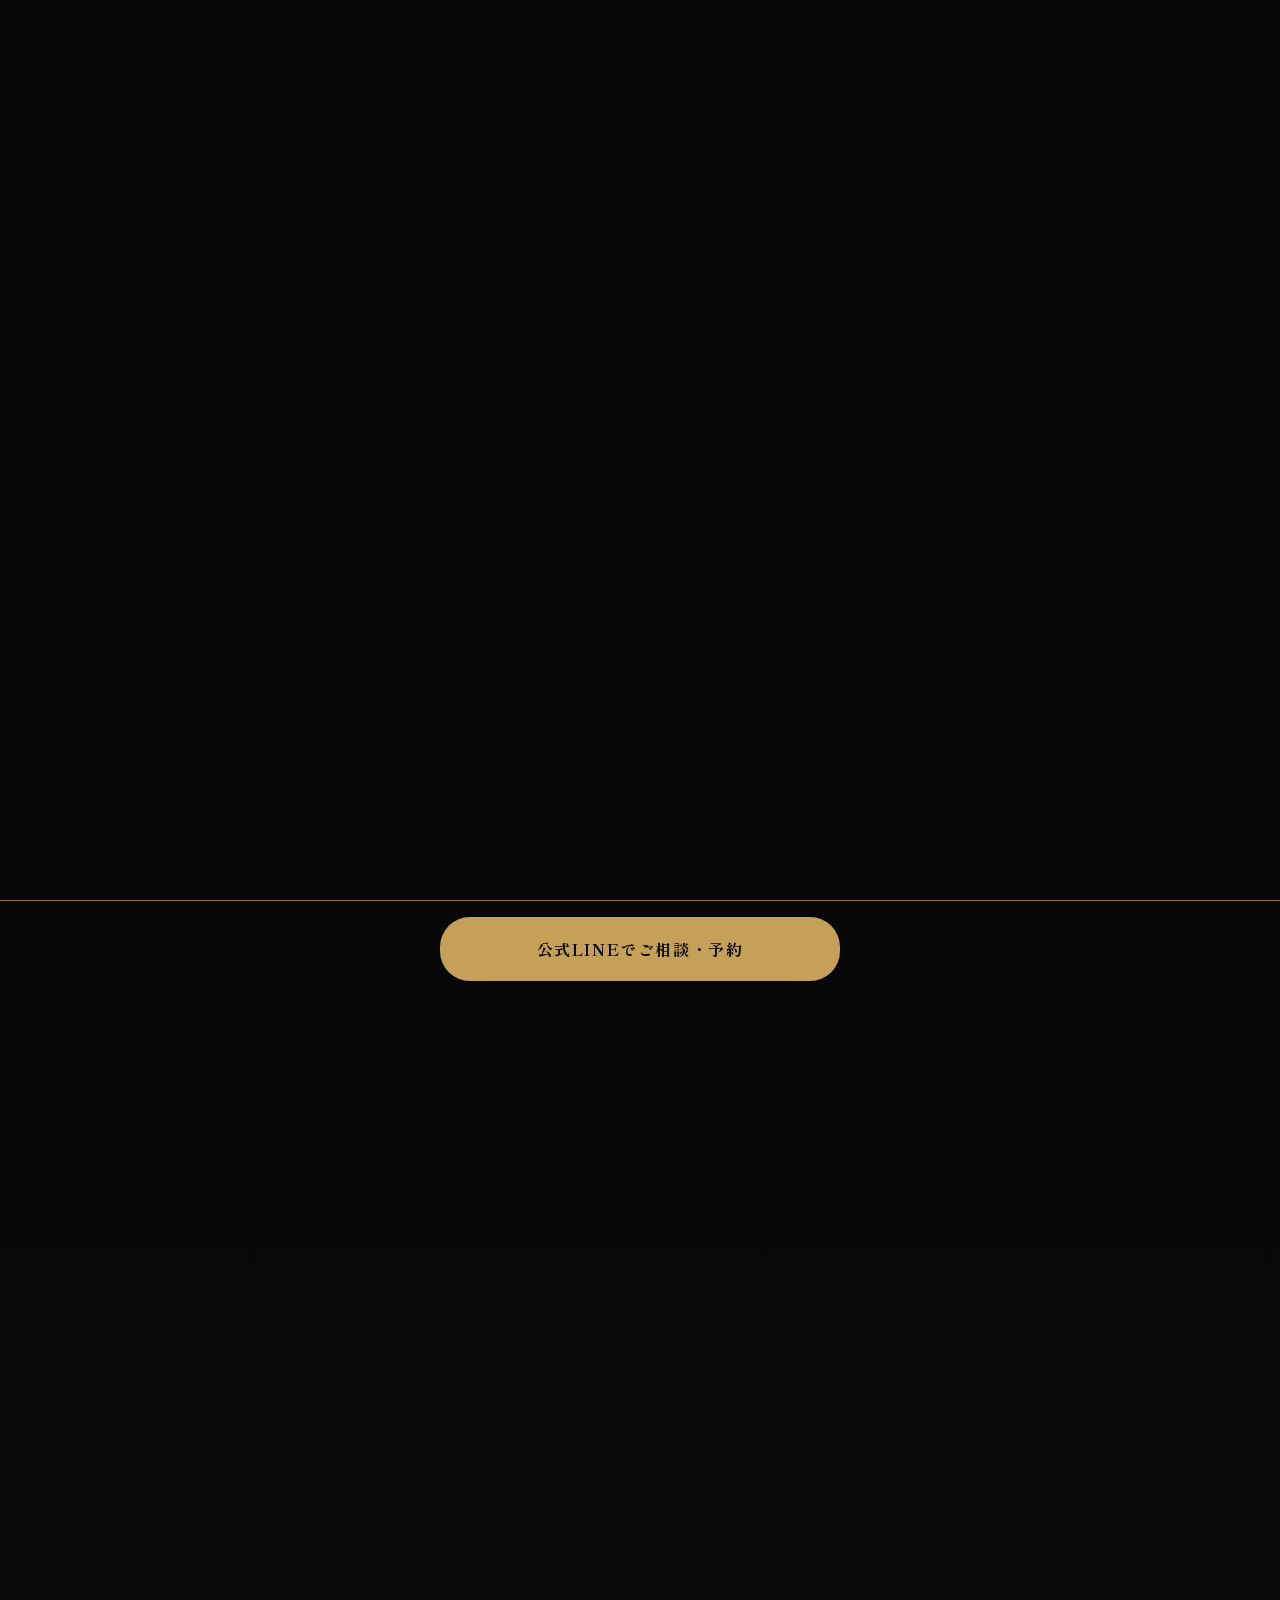
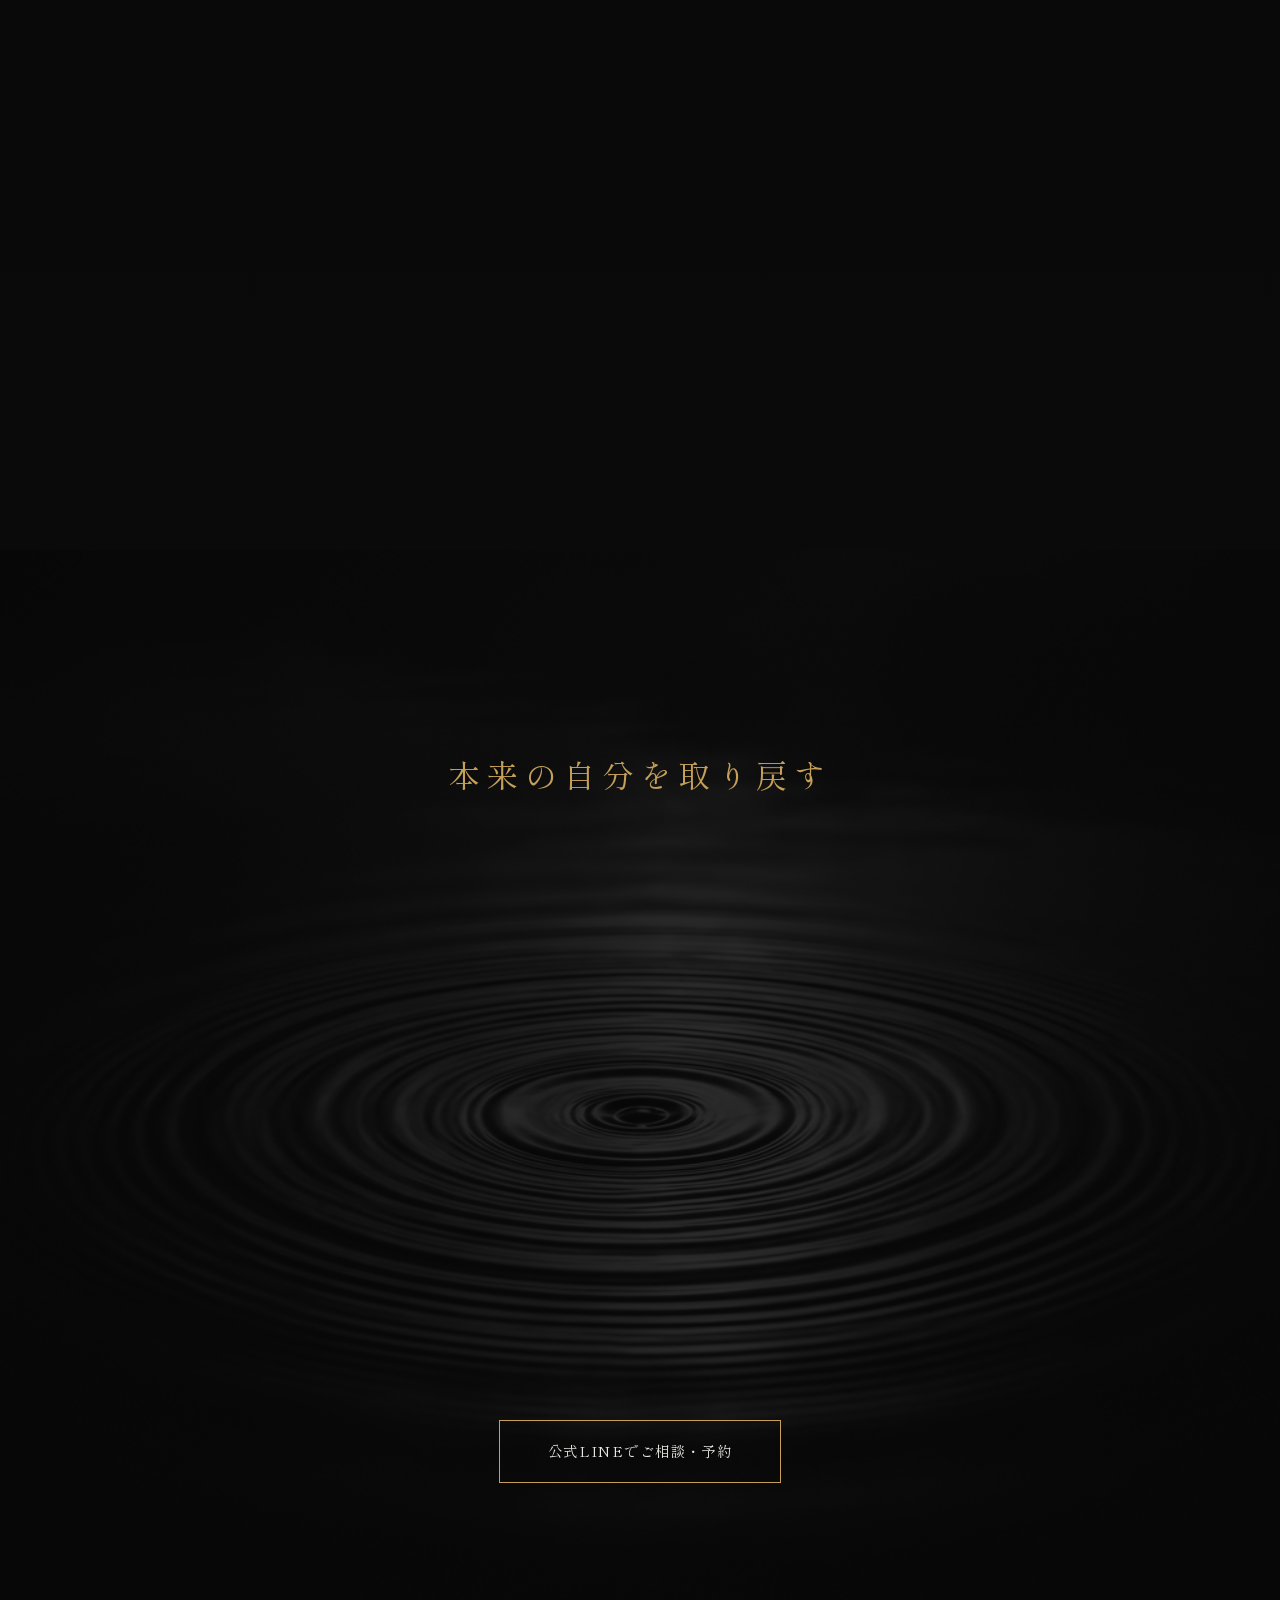
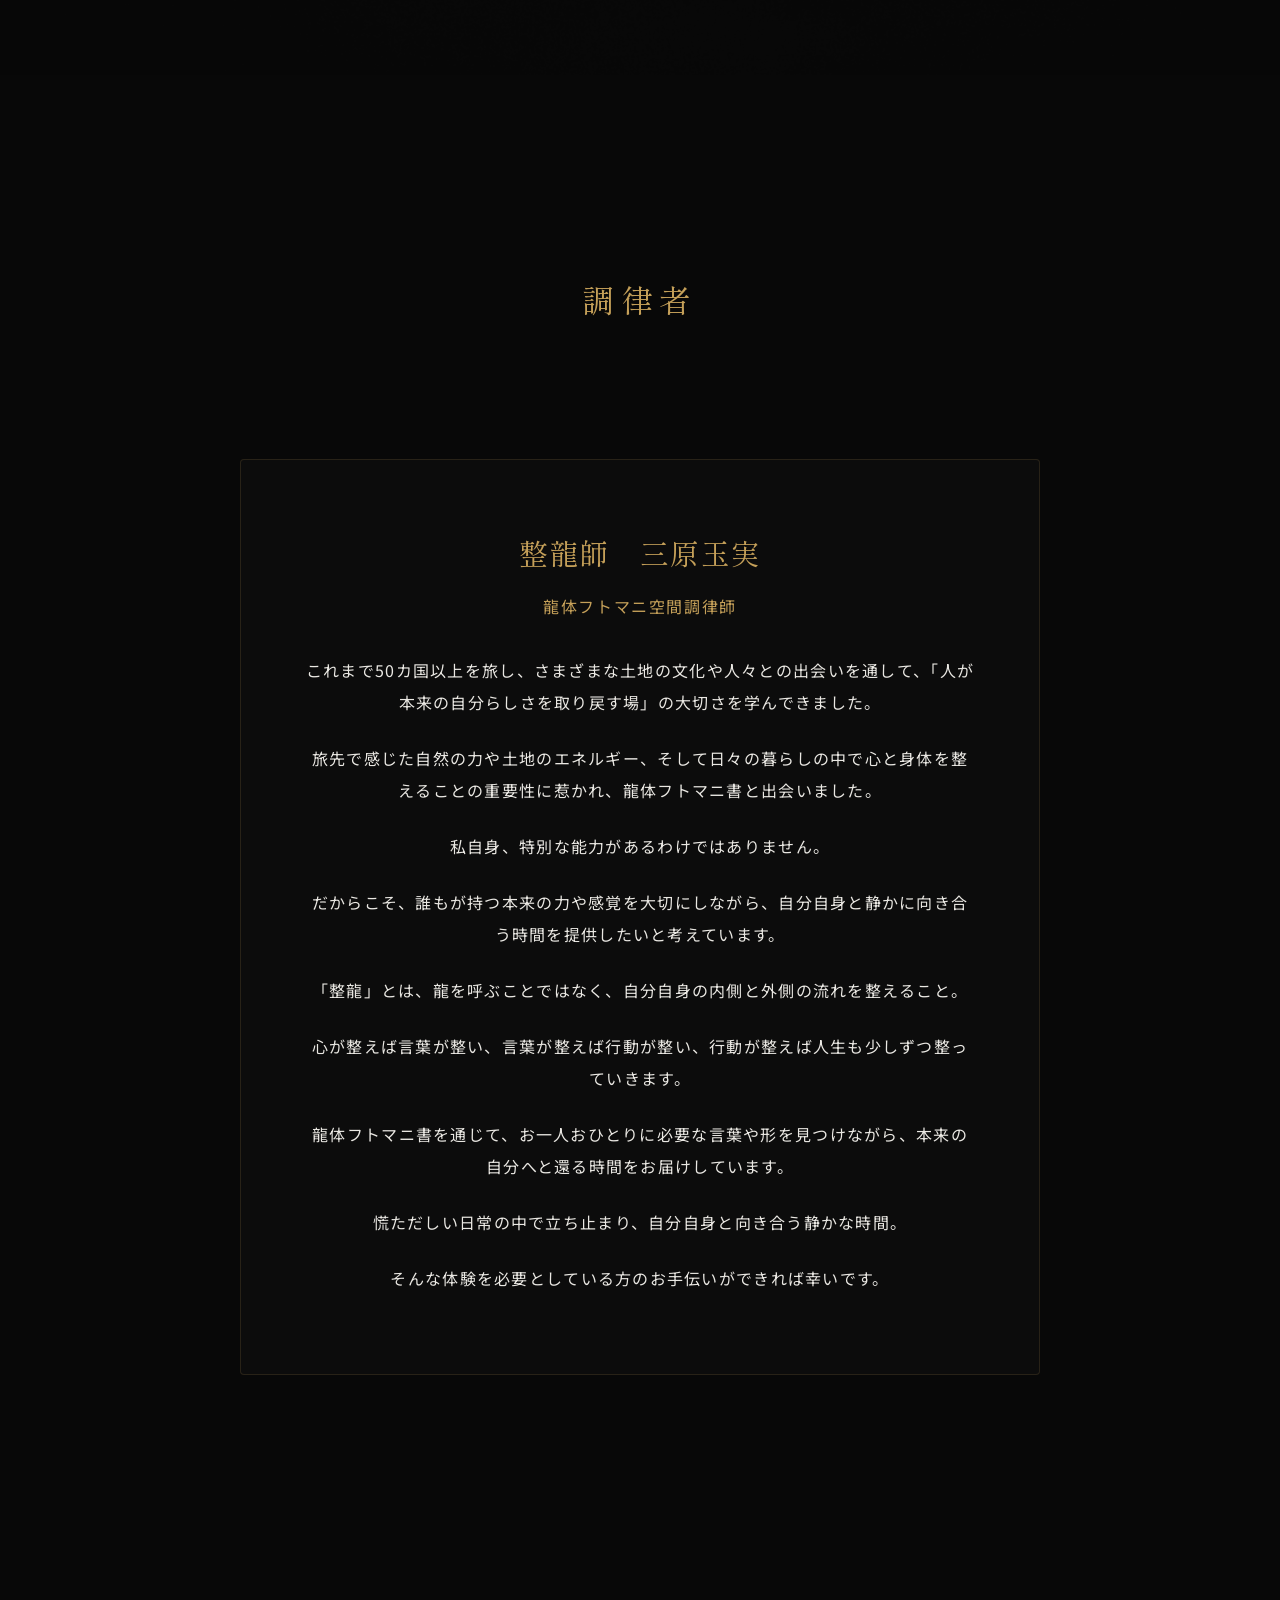
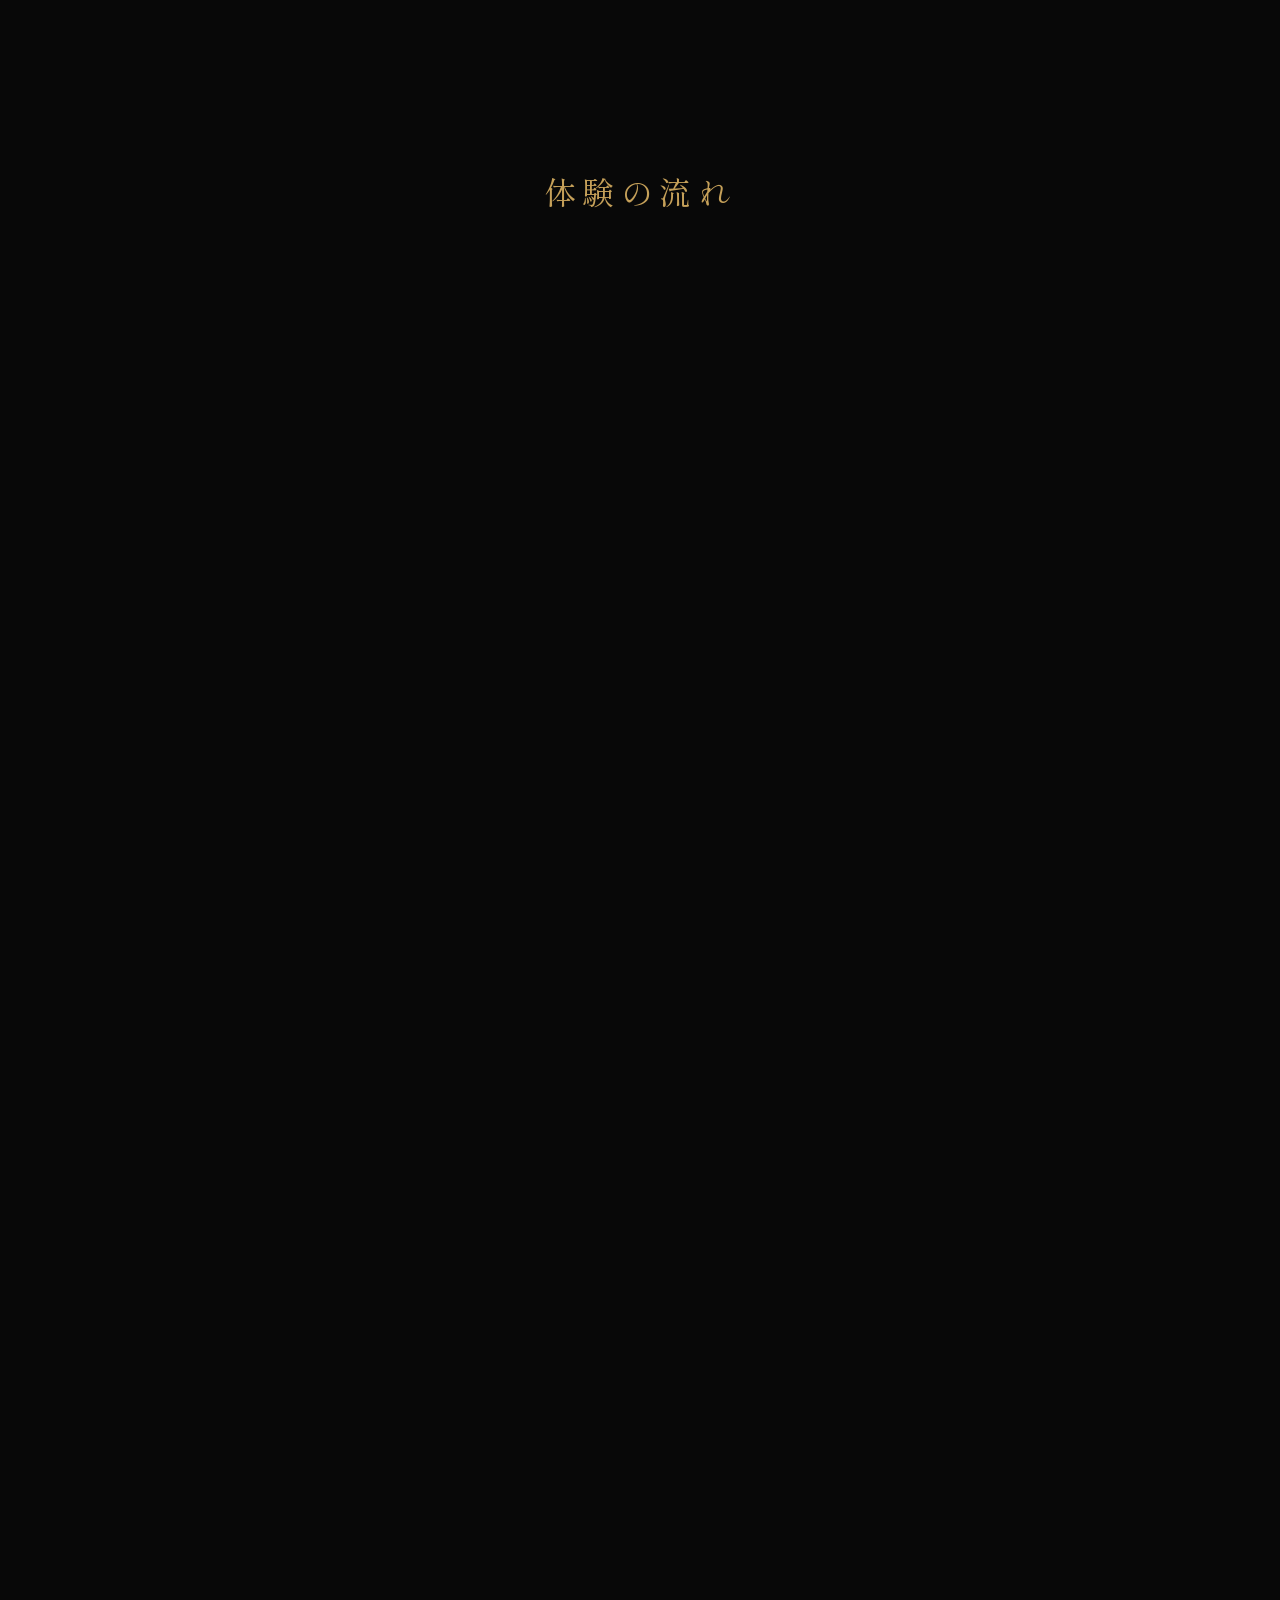
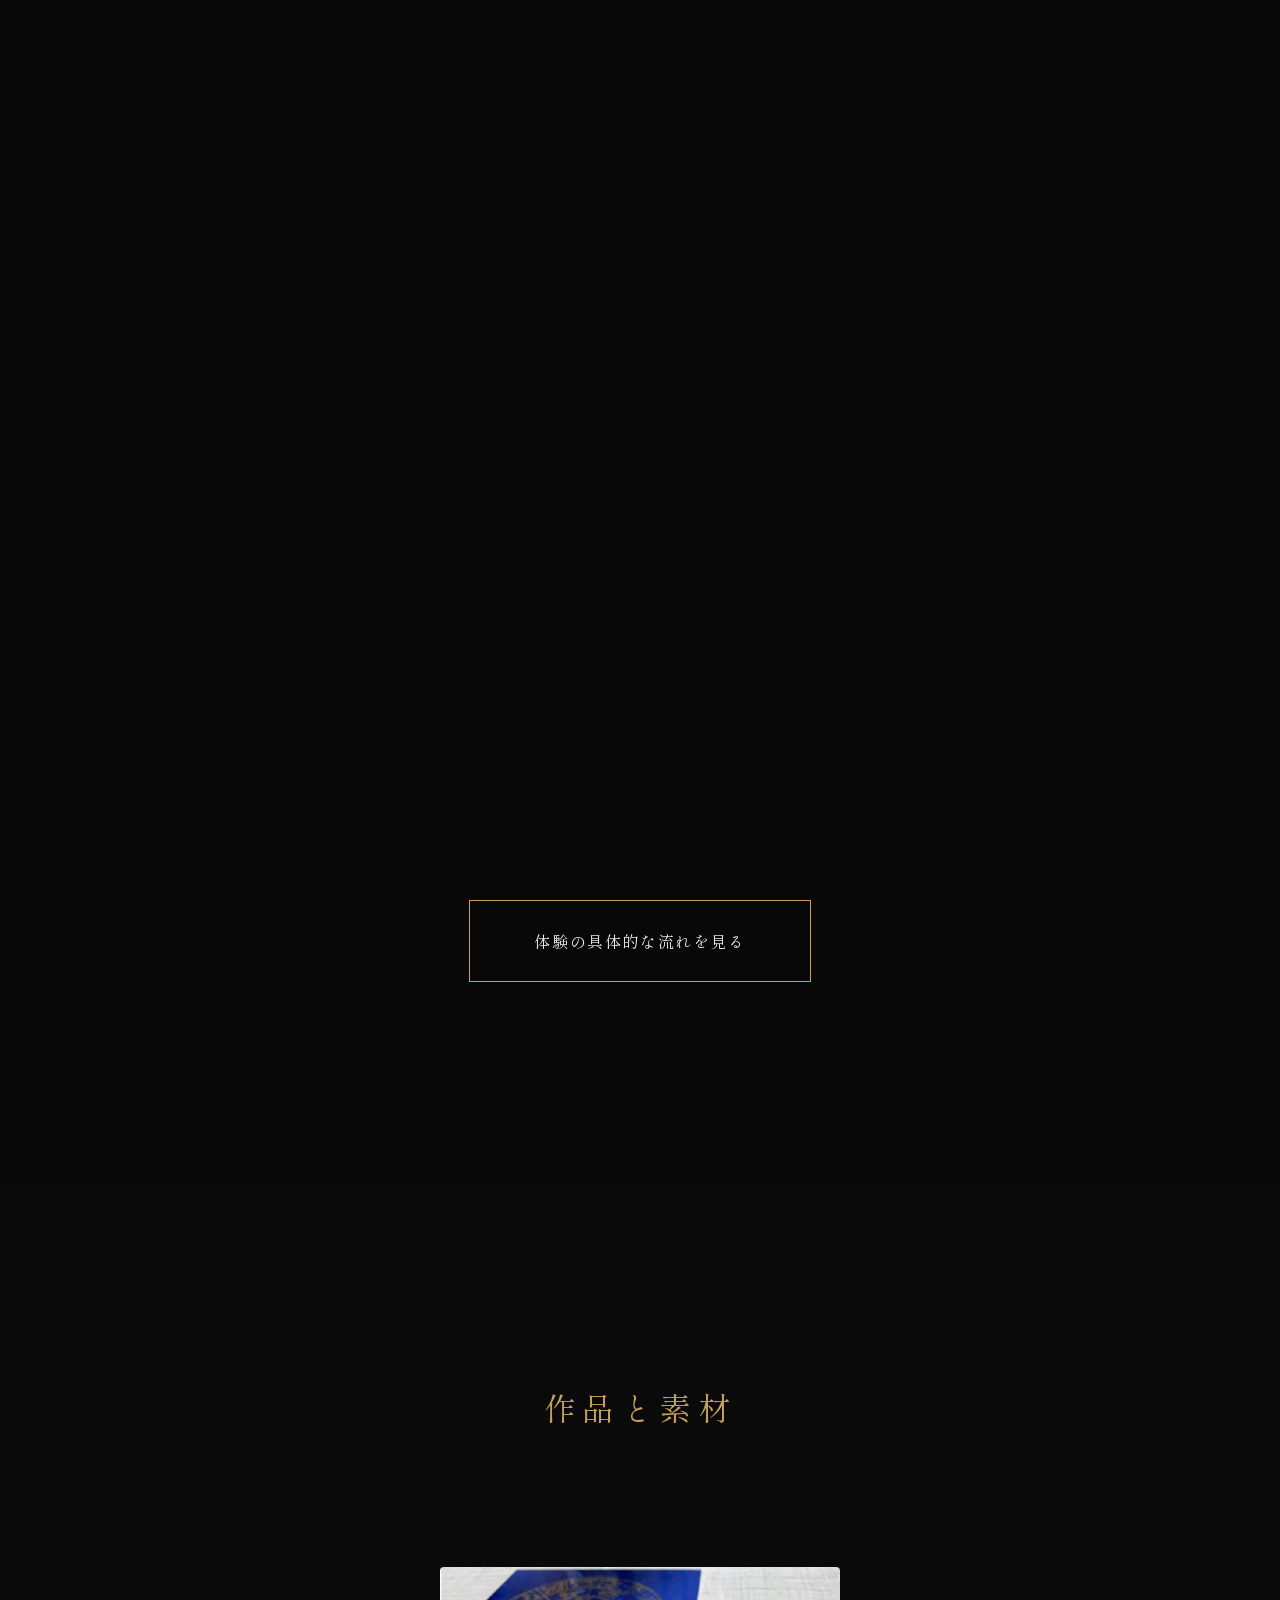
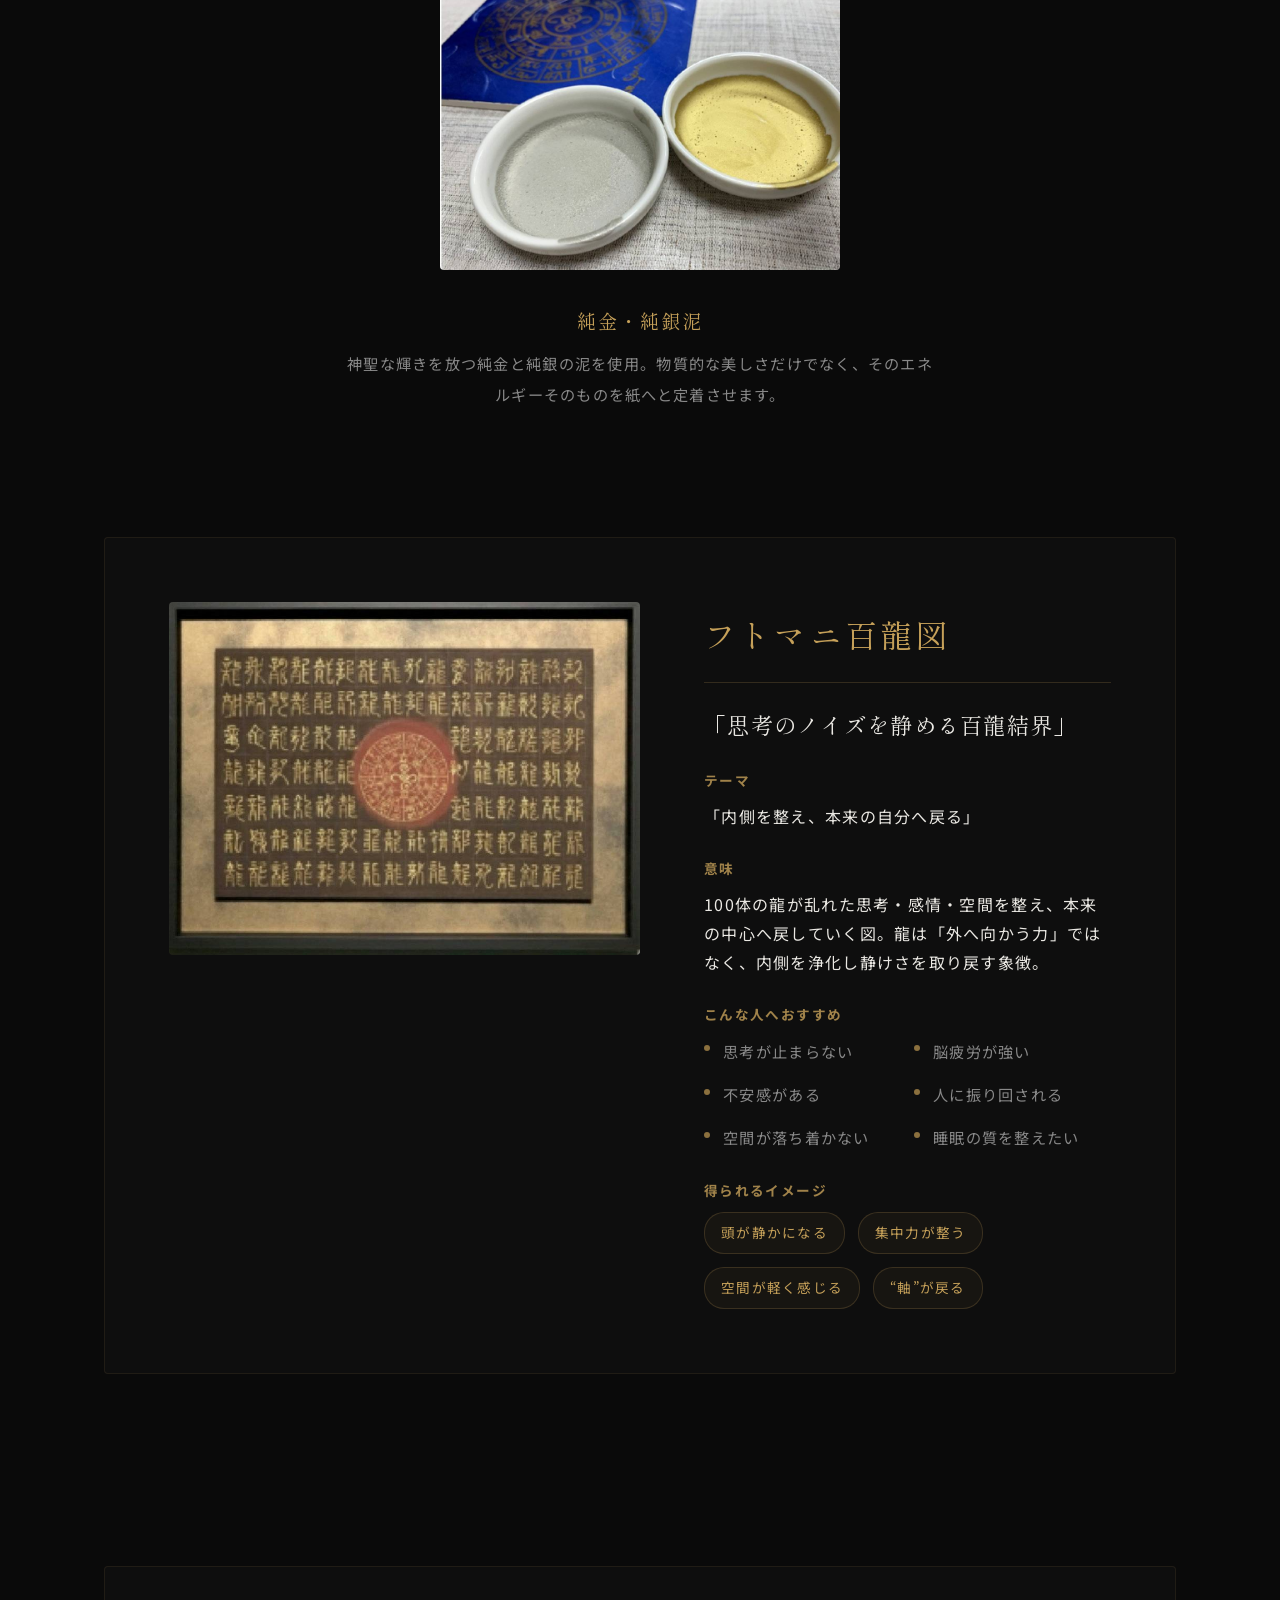
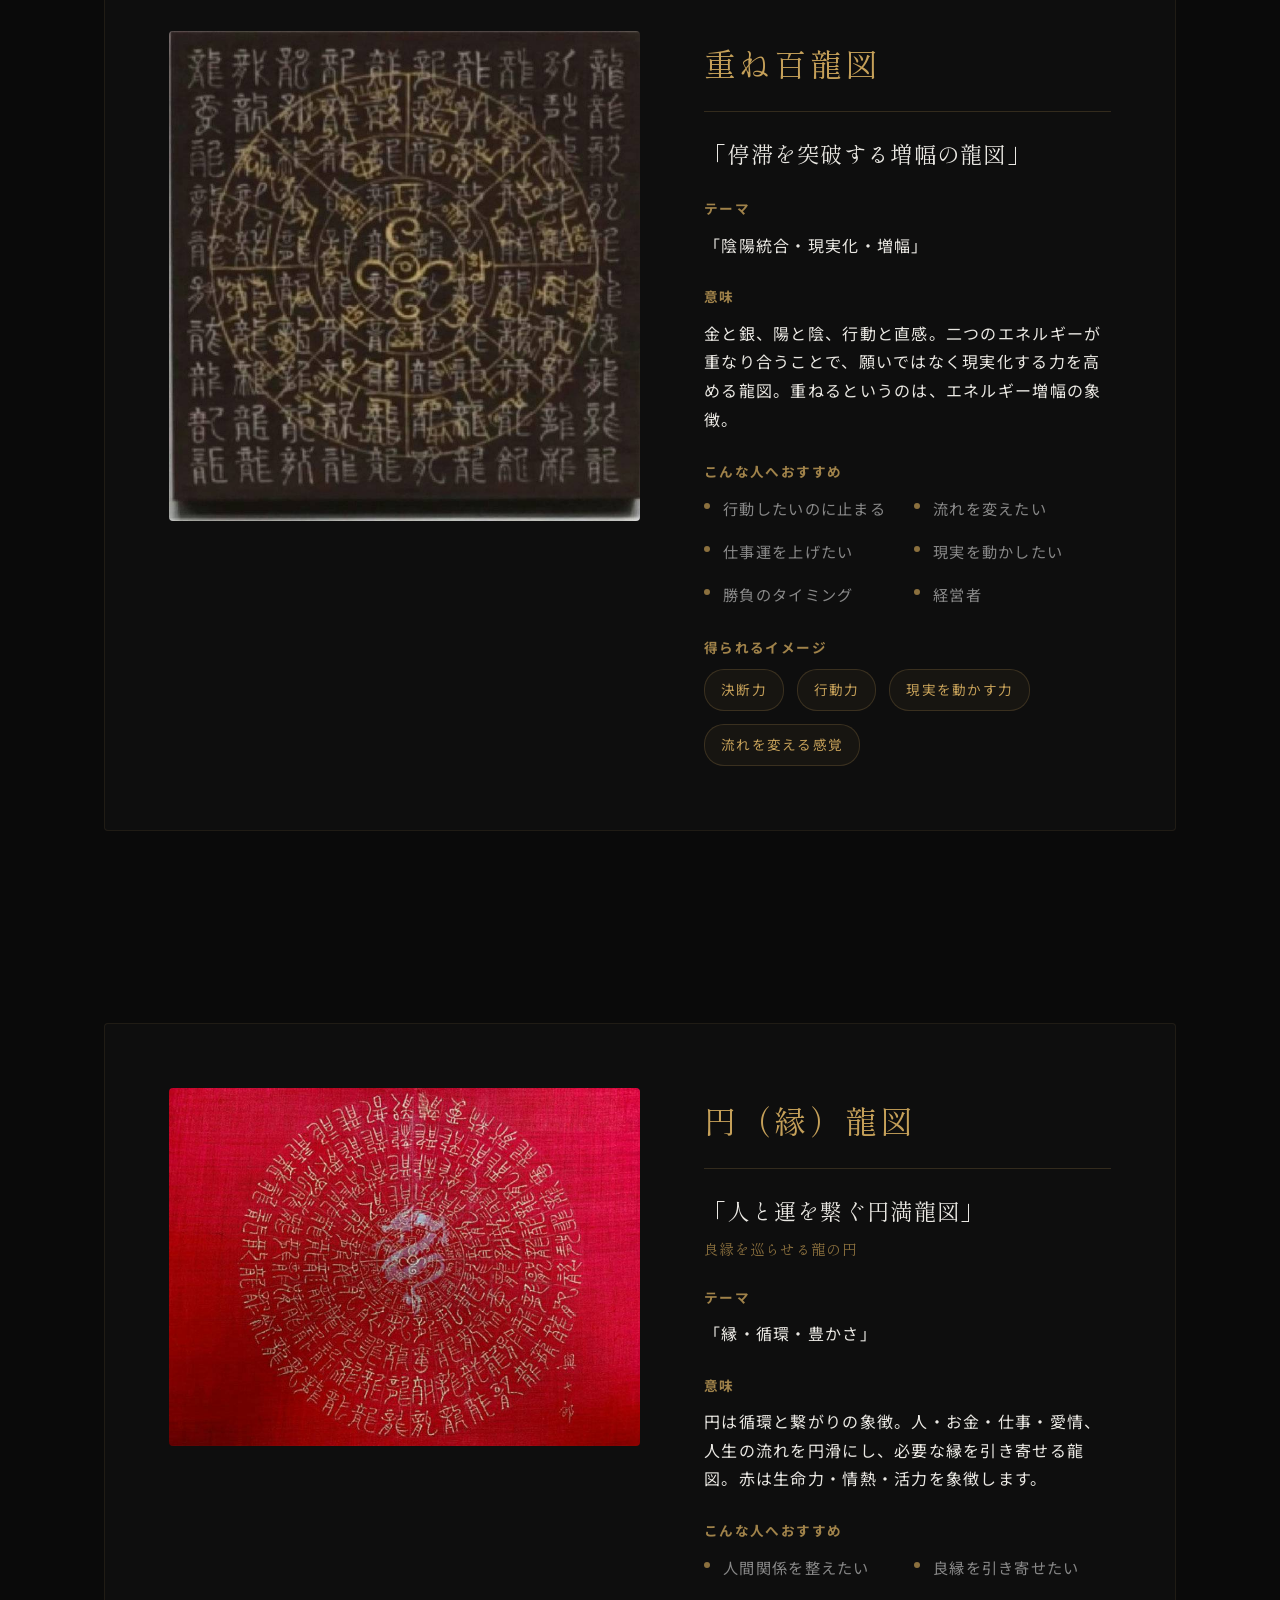
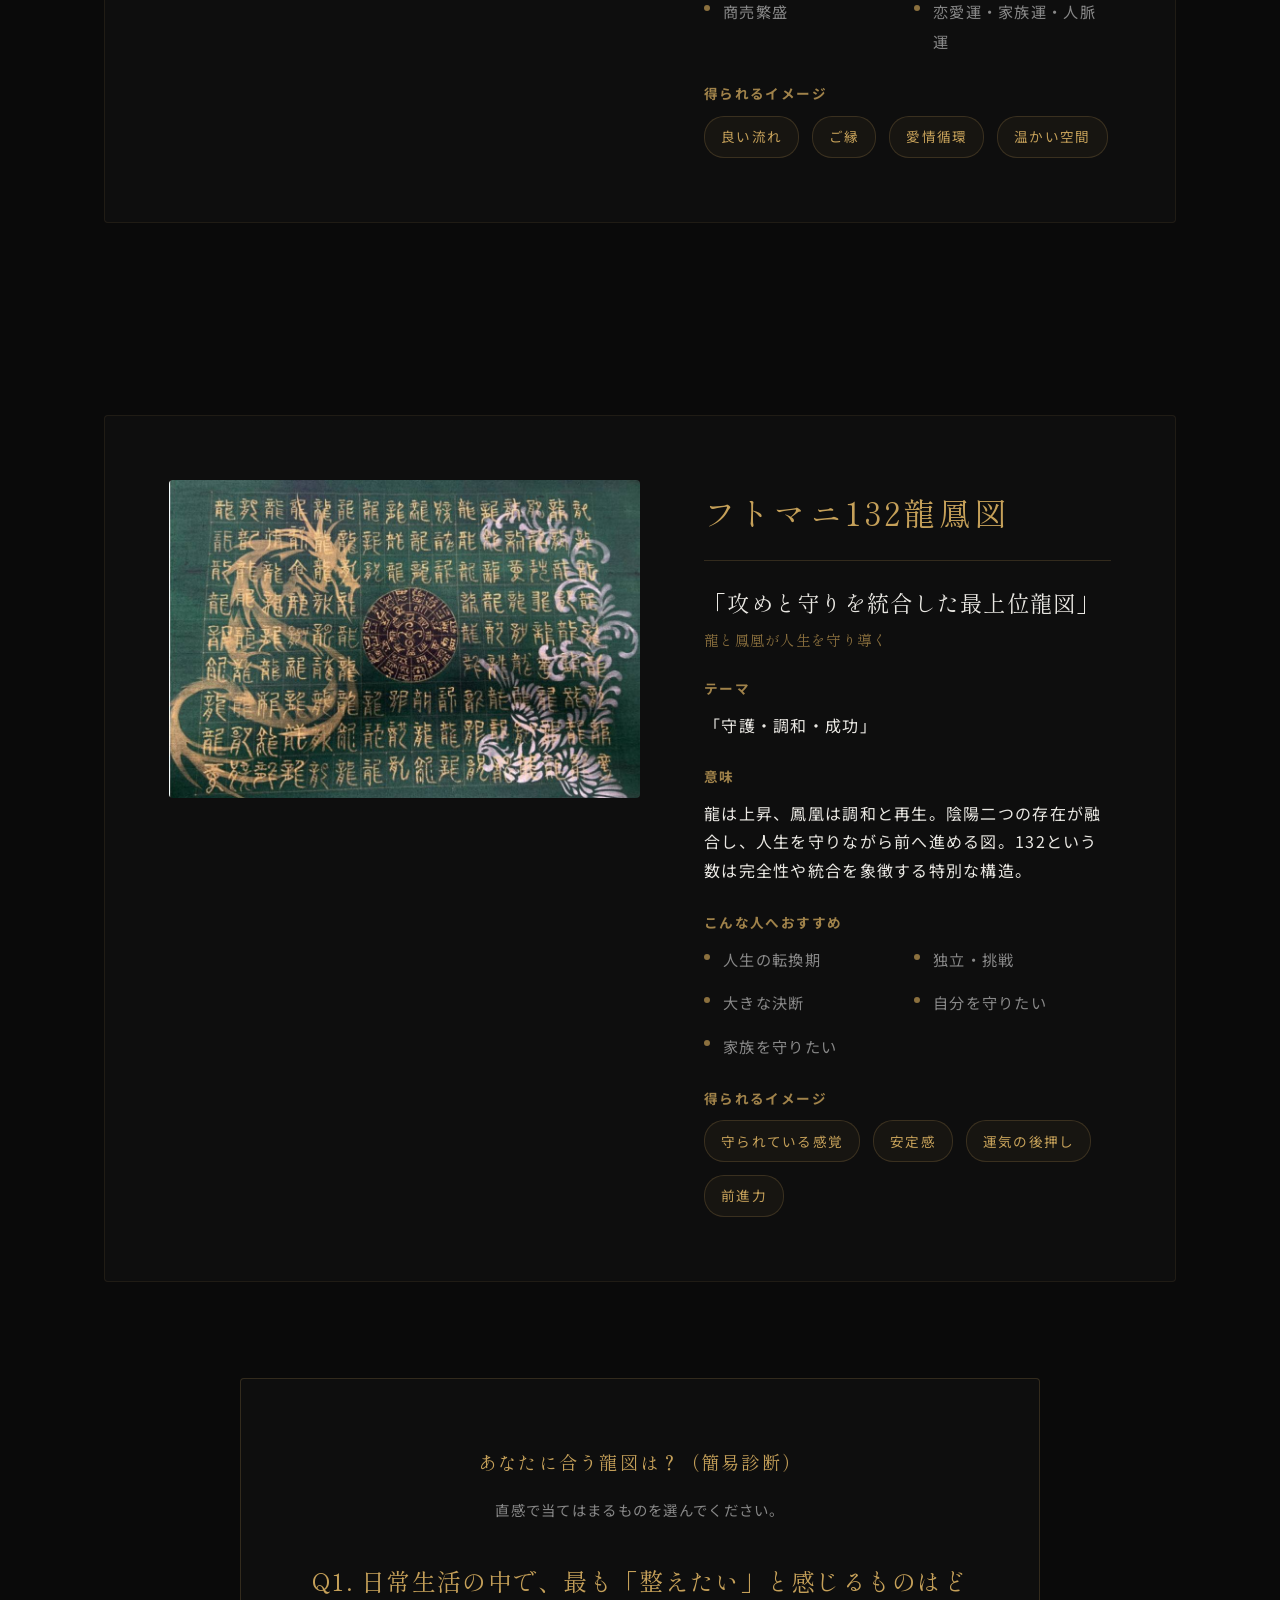
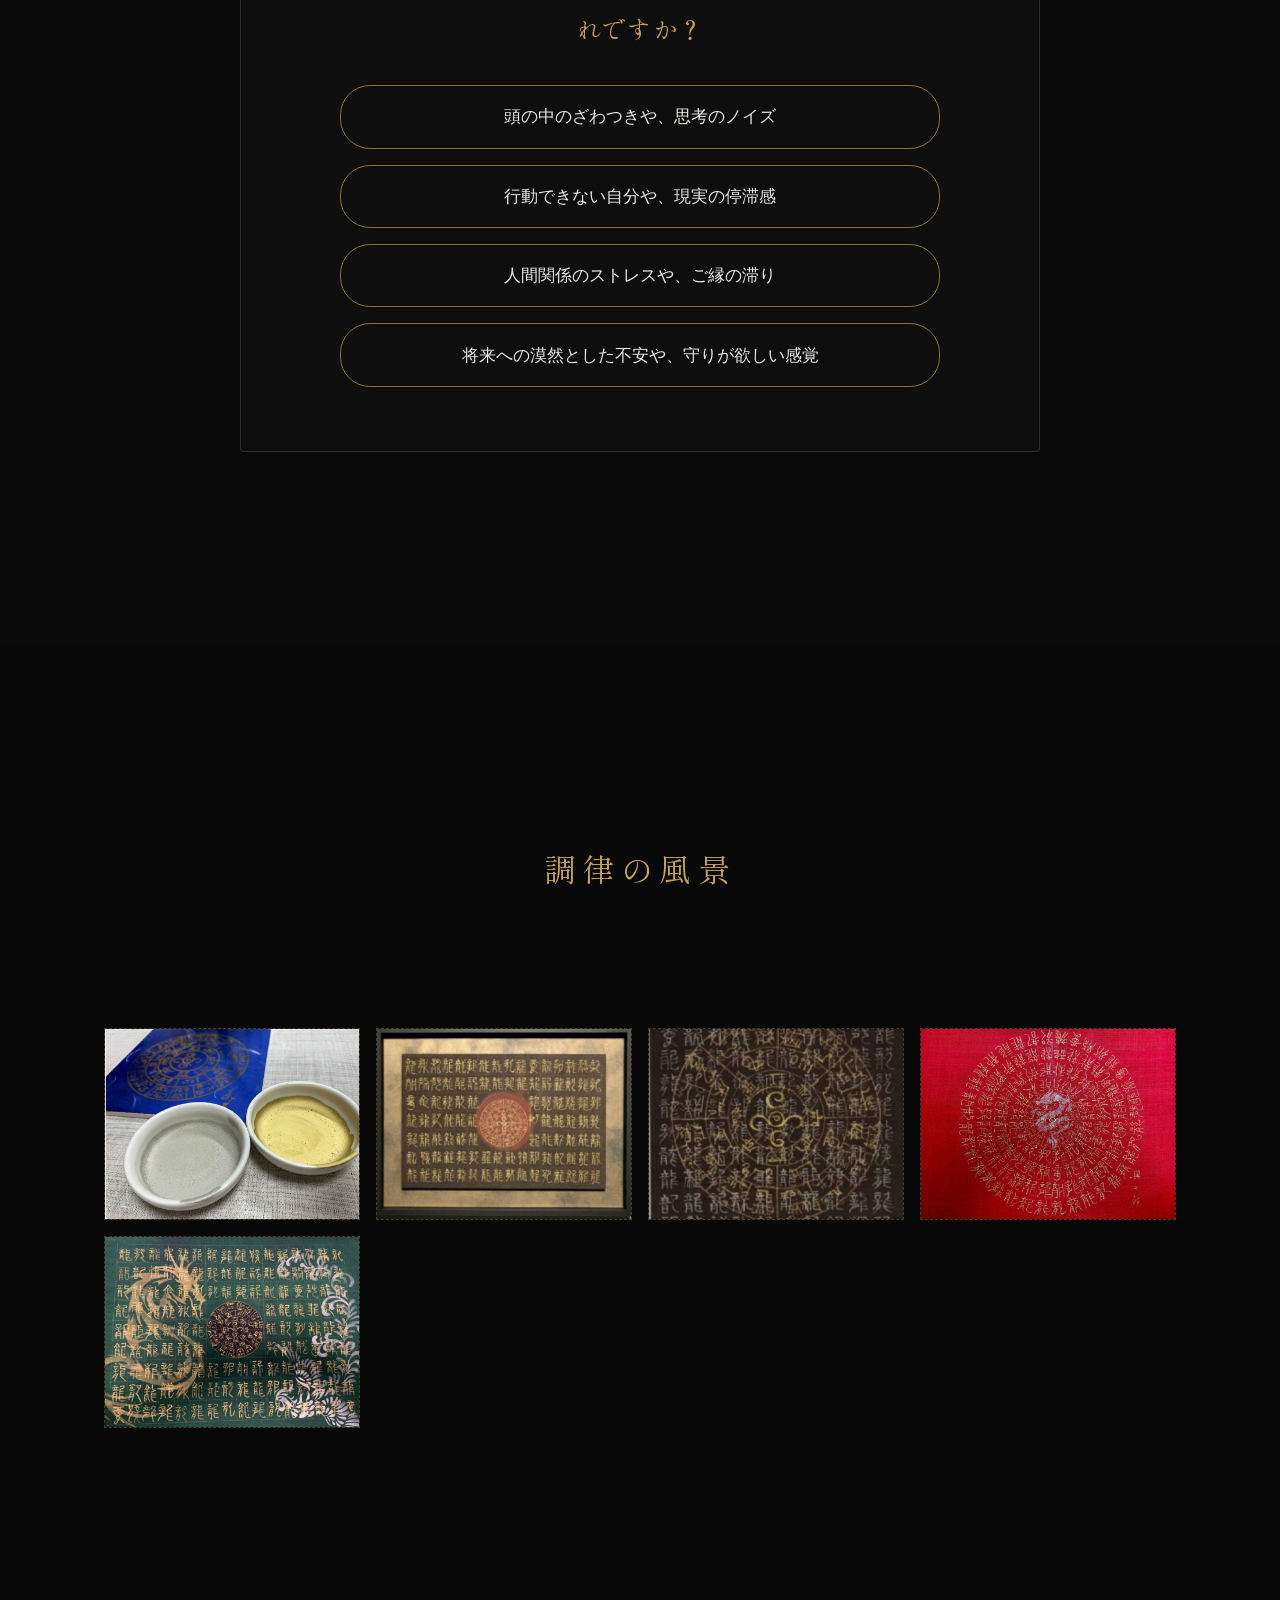
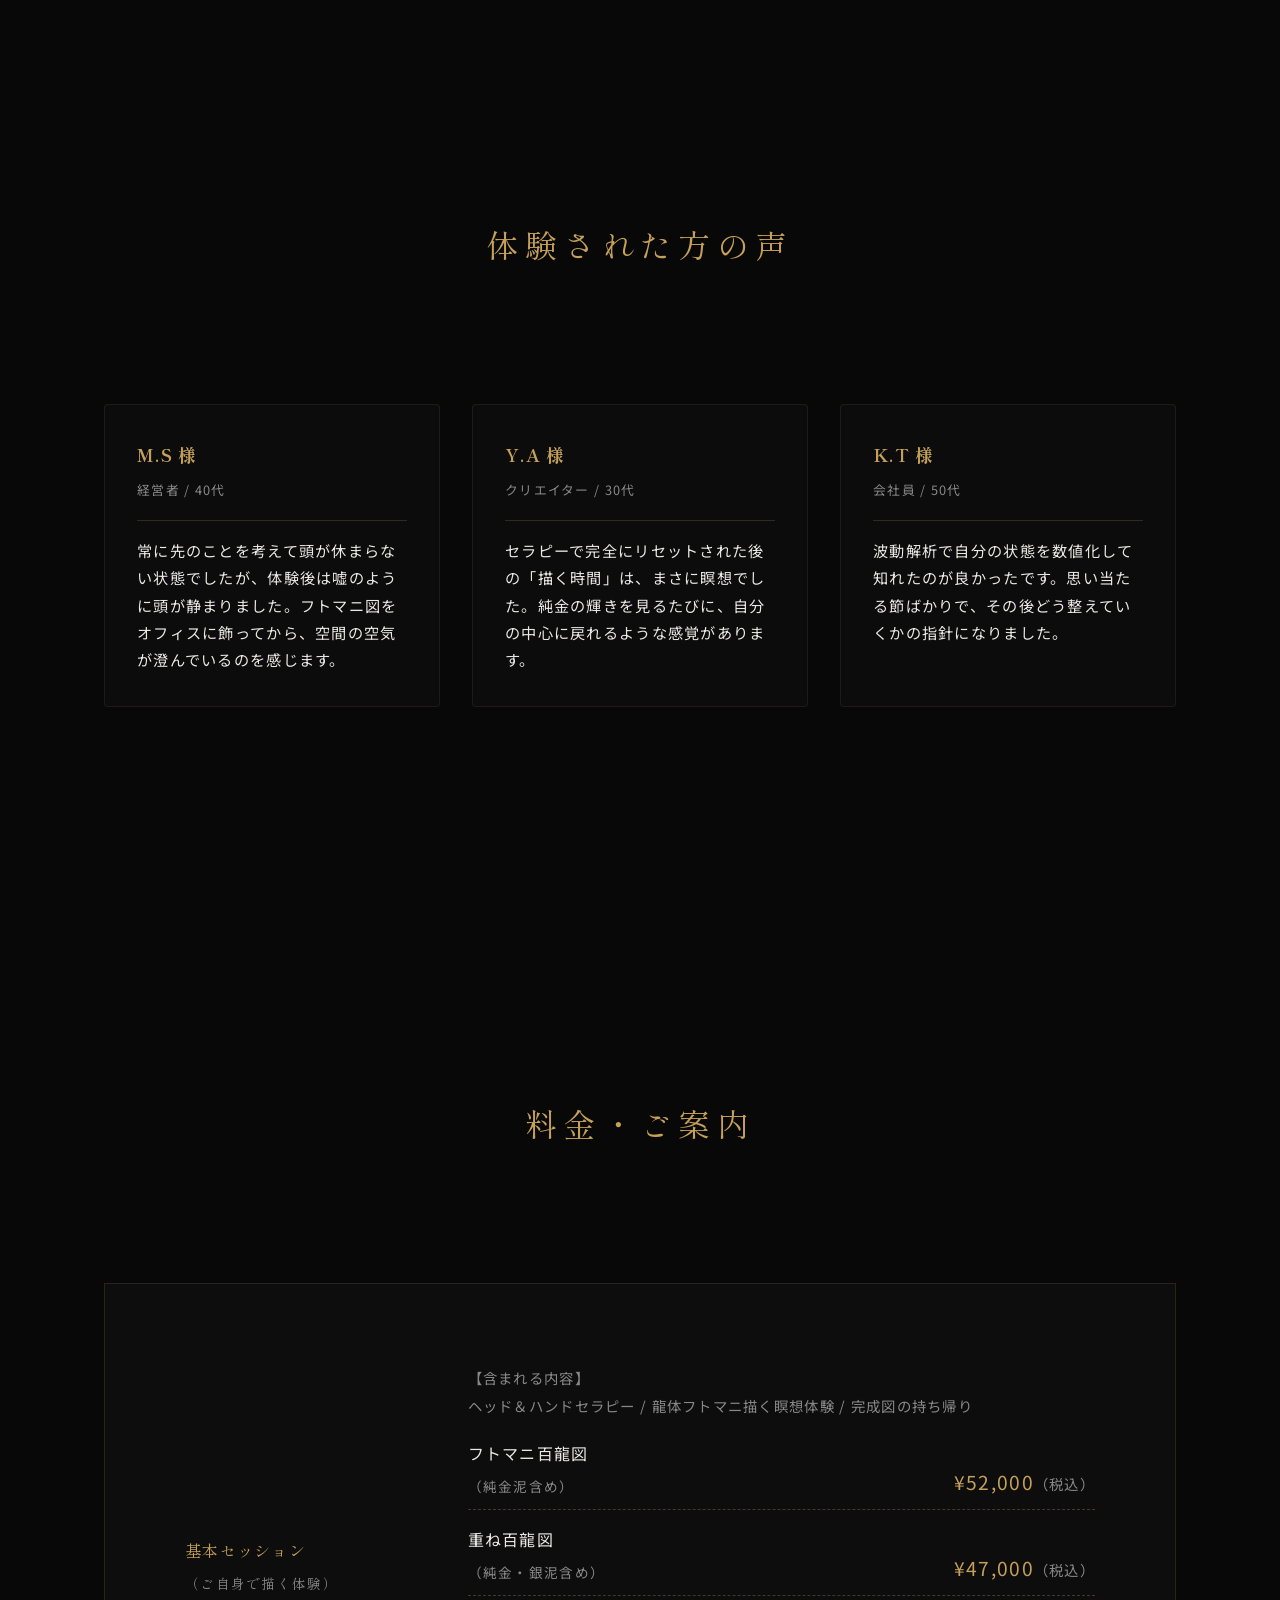
==== commit 0ad397bd: "Add work5.jpg to gallery section" ====
--- a/index.html
+++ b/index.html
@@ -418,6 +418,7 @@
                     <div class="g-item fade-up" onclick="openLightbox(this)"><img src="images/work2.jpg" alt="空間" loading="lazy"></div>
                     <div class="g-item fade-up" onclick="openLightbox(this)"><img src="images/work3.jpg" alt="制作過程" loading="lazy"></div>
                     <div class="g-item fade-up" onclick="openLightbox(this)"><img src="images/work4.jpg" alt="完成作品" loading="lazy"></div>
+                    <div class="g-item fade-up" onclick="openLightbox(this)"><img src="images/work5.jpg" alt="調律の風景" loading="lazy"></div>
                 </div>
             </div>
         </section>
